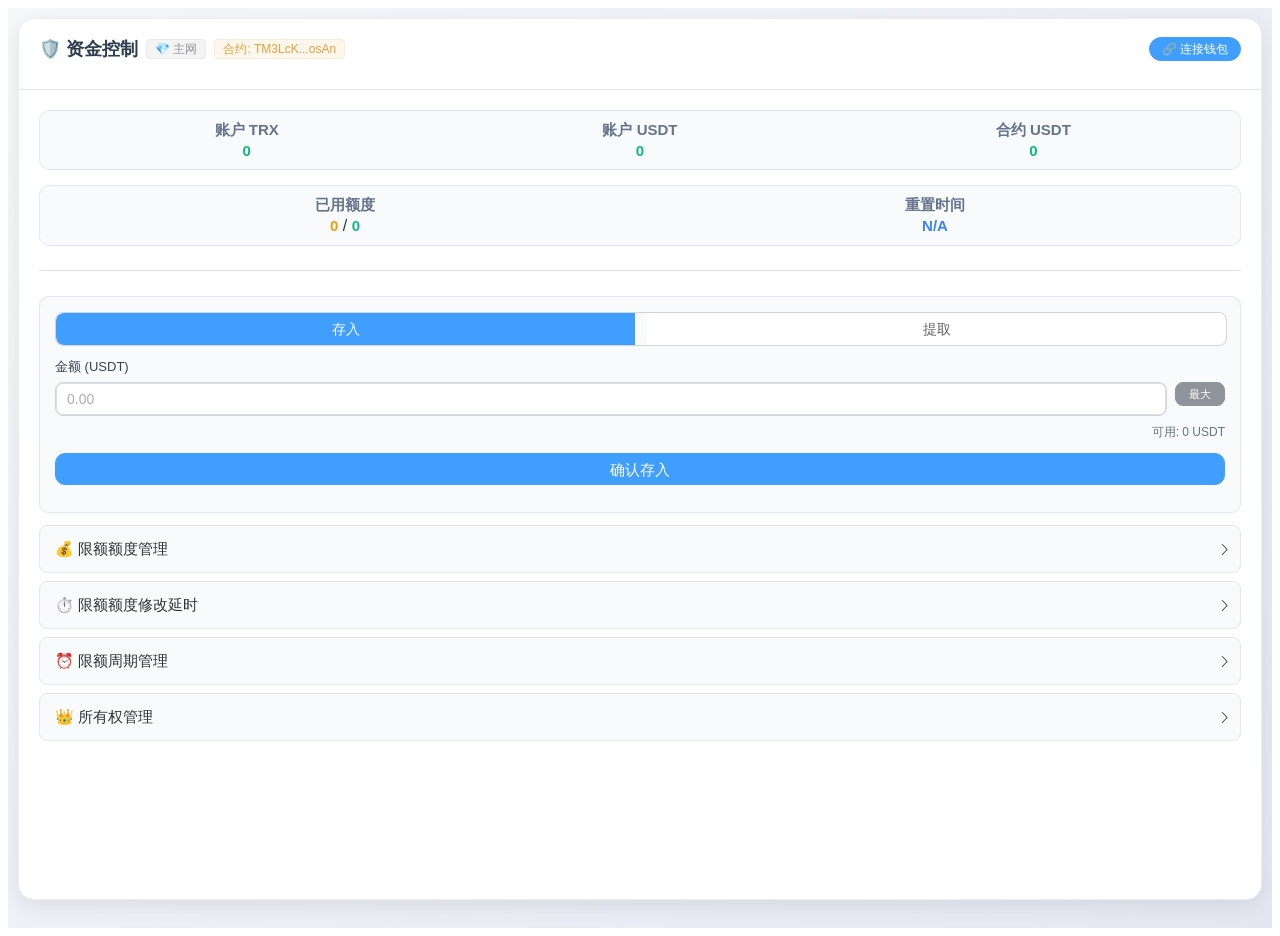
==== smart/index.html @ fc0bb5d4 "Initial commit on new branch" ====
<!doctype html>
<html lang="en">
  <head>
    <meta charset="UTF-8" />
    <link rel="icon" type="image/svg+xml" href="/smart/vite.svg" />
      <meta name="viewport" content="width=device-width, initial-scale=1.0, maximum-scale=1.0, minimum-scale=1.0, user-scalable=no">
    <title>资金管理工具</title>
    <script type="module" crossorigin src="/smart/assets/index-DtJ64k02.js"></script>
    <link rel="stylesheet" crossorigin href="/smart/assets/index-CUgOwy3R.css">
  </head>
  <body>
    <div id="app"></div>
  </body>
</html>
---- smart/assets/index-CUgOwy3R.css ----
.mobile-container[data-v-6cbcc1bb]{padding:10px;background:linear-gradient(135deg,#f5f7fa,#e4e7f1);min-height:100vh;font-family:-apple-system,BlinkMacSystemFont,Helvetica Neue,Helvetica,PingFang SC,Hiragino Sans GB,Microsoft YaHei,微软雅黑,Arial,sans-serif;height:100vh;overflow:auto}.main-card[data-v-6cbcc1bb]{border-radius:16px;border:none;box-shadow:0 6px 20px #00000014;height:calc(100vh - 20px);overflow-y:auto;scrollbar-width:none;-ms-overflow-style:none;background:#fff;border:1px solid #ebeef5}.main-card[data-v-6cbcc1bb]::-webkit-scrollbar{display:none}.header-flex[data-v-6cbcc1bb]{display:flex;justify-content:space-between;align-items:center;padding-bottom:10px}.title-container[data-v-6cbcc1bb]{display:flex;align-items:center;gap:8px;flex-wrap:wrap}.title[data-v-6cbcc1bb]{font-weight:700;font-size:18px;color:#2c3e50}.account-tag[data-v-6cbcc1bb],.network-tag[data-v-6cbcc1bb]{font-size:12px;padding:4px 8px}.contract-tag[data-v-6cbcc1bb]{font-size:12px;padding:4px 8px;max-width:150px;overflow:hidden;text-overflow:ellipsis}.connect-btn[data-v-6cbcc1bb]{border-radius:20px;padding:6px 12px;font-size:12px}.section-title[data-v-6cbcc1bb]{font-weight:600;margin-bottom:12px;font-size:16px;color:#303133;border-left:4px solid #409EFF;background:linear-gradient(135deg,#f0f9ff,#e6f7ff);padding:8px 12px;border-radius:0 8px 8px 0;display:flex;align-items:center;gap:6px}.asset-grid[data-v-6cbcc1bb]{display:grid;grid-template-columns:1fr 1fr;gap:10px;margin-bottom:15px}.asset-item[data-v-6cbcc1bb]{background:#f8fafc;padding:12px;border-radius:10px;text-align:center;border:1px solid #e2e8f0;transition:all .3s ease}.asset-item[data-v-6cbcc1bb]:hover{transform:translateY(-2px);box-shadow:0 4px 12px #0000000d}.asset-item .label[data-v-6cbcc1bb]{font-size:15px;color:#64748b;margin-bottom:4px;font-weight:700}.asset-item .value[data-v-6cbcc1bb]{font-size:16px;font-weight:700;color:#303133;word-break:break-all}.asset-item .value-trx[data-v-6cbcc1bb]{color:#f59e0b}.asset-item .value-usdt[data-v-6cbcc1bb]{color:#10b981}.status-grid[data-v-6cbcc1bb]{display:flex;justify-content:space-between;margin-bottom:15px;background:#f8fafc;padding:10px;border-radius:10px;border:1px solid #e2e8f0}.status-item[data-v-6cbcc1bb]{text-align:center;flex:1}.status-item.status-highlight[data-v-6cbcc1bb]{position:relative}.status-item.status-highlight[data-v-6cbcc1bb]:after{content:"";position:absolute;top:-5px;right:-5px;width:12px;height:12px;background:#ef4444;border-radius:50%;border:2px solid white}.s-label[data-v-6cbcc1bb]{font-size:15px;color:#64748b;margin-bottom:2px;font-weight:700}.s-value[data-v-6cbcc1bb]{font-size:15px;font-weight:700;margin-top:2px}.s-value-normal[data-v-6cbcc1bb]{color:#3b82f6}.s-value-warning[data-v-6cbcc1bb]{color:#f59e0b}.s-value-success[data-v-6cbcc1bb]{color:#10b981}.limit-countdown-alert[data-v-6cbcc1bb]{margin:8px 0;padding:8px;font-size:11px}.action-card[data-v-6cbcc1bb]{background:#f8fafc;padding:15px;border-radius:10px;border:1px solid #e2e8f0;margin-bottom:12px;box-shadow:0 2px 8px #00000008}.collapse-content[data-v-6cbcc1bb]{padding:10px 0}.full-width-radio[data-v-6cbcc1bb]{width:100%;margin-bottom:12px}.full-width-radio[data-v-6cbcc1bb] .el-radio-button__inner{width:50%;text-align:center}.input-group[data-v-6cbcc1bb]{margin-bottom:12px}.input-group .label[data-v-6cbcc1bb]{display:block;margin-bottom:6px;font-size:13px;font-weight:500;color:#374151}.full-width-input[data-v-6cbcc1bb] .el-input__wrapper{border-radius:8px;border:1px solid #d1d5db}.action-row[data-v-6cbcc1bb]{display:flex;gap:8px;margin-bottom:8px}.flex-input[data-v-6cbcc1bb]{flex:1}.flex-input[data-v-6cbcc1bb] .el-input__wrapper{border-radius:8px;border:1px solid #d1d5db}.max-btn[data-v-6cbcc1bb]{width:50px;border-radius:8px;font-size:11px}.action-btn[data-v-6cbcc1bb]{width:100%;border-radius:10px;font-weight:500;margin-bottom:0;padding:12px;font-size:15px}.full-width[data-v-6cbcc1bb]{width:100%}.balance-info[data-v-6cbcc1bb]{margin-bottom:12px}.balance-text[data-v-6cbcc1bb]{font-size:12px;color:#6b7280;text-align:right}.btn-row[data-v-6cbcc1bb]{display:flex;justify-content:space-between;gap:8px;margin-top:12px}.icon-btn[data-v-6cbcc1bb]{flex:1;height:40px;border-radius:8px;display:flex;align-items:center;justify-content:center;padding:0;font-size:13px;font-weight:500}.btn-group-vertical[data-v-6cbcc1bb]{margin-top:12px}.full-width-btn[data-v-6cbcc1bb]{width:100%;margin-bottom:8px;border-radius:8px;font-weight:500;font-size:14px;padding:10px}.full-width-btn[data-v-6cbcc1bb]:last-child{margin-bottom:0}.owner-info[data-v-6cbcc1bb],.current-limit-box[data-v-6cbcc1bb]{margin-bottom:12px;font-size:13px;color:#606266;background:#f1f5f9;padding:10px;border-radius:8px}.limit-current[data-v-6cbcc1bb],.owner-current[data-v-6cbcc1bb]{font-weight:500;color:#374151}.limit-amount[data-v-6cbcc1bb]{color:#059669;font-size:16px}.pending-text[data-v-6cbcc1bb]{color:#d97706;font-weight:500;padding:4px 8px;background:#fef3c7;border-radius:4px;display:inline-block;margin-top:8px}.limit-info[data-v-6cbcc1bb]{background:#eff6ff;padding:10px;border-radius:8px;margin:10px 0;border:1px solid #dbeafe}.info-item[data-v-6cbcc1bb]{display:flex;justify-content:space-between;margin-bottom:6px;font-size:12px}.info-item[data-v-6cbcc1bb]:last-child{margin-bottom:0}.info-label[data-v-6cbcc1bb]{color:#475569;font-weight:500}.status-active[data-v-6cbcc1bb]{color:#10b981;font-weight:600}.status-inactive[data-v-6cbcc1bb]{color:#94a3b8}.time-remaining[data-v-6cbcc1bb]{color:#3b82f6;font-weight:500}.permission-info[data-v-6cbcc1bb]{margin-top:10px;padding:10px;background:#f0fdf4;border-radius:8px;border:1px solid #bbf7d0}.role-owner[data-v-6cbcc1bb]{color:#10b981;font-weight:600}.role-pending[data-v-6cbcc1bb]{color:#f59e0b;font-weight:600}.role-user[data-v-6cbcc1bb]{color:#6b7280}.custom-radio-group[data-v-6cbcc1bb]{display:flex;width:100%;margin-bottom:12px;border:1px solid #d1d5db;border-radius:8px;overflow:hidden;background:#f9fafb}.half-btn[data-v-6cbcc1bb]{width:50%;flex:1;border:none!important;border-radius:0!important;padding:10px 0;font-size:14px;font-weight:500;transition:all .3s ease}.custom-radio-group .half-btn[data-v-6cbcc1bb]:first-child{border-radius:8px 0 0 8px!important}.custom-radio-group .half-btn[data-v-6cbcc1bb]:last-child{border-radius:0 8px 8px 0!important}[data-v-6cbcc1bb] .el-collapse{border-top:none;border-bottom:none}[data-v-6cbcc1bb] .el-collapse-item__header{background-color:#f8fafc;font-size:15px;padding:0 15px;height:46px;line-height:46px;border-radius:8px;margin-bottom:8px;border:1px solid #e2e8f0;font-weight:500}[data-v-6cbcc1bb] .el-collapse-item__content{padding-bottom:10px}[data-v-6cbcc1bb] .el-collapse-item__wrap{border-bottom:none}:root{--el-color-white:#fff;--el-color-black:#000;--el-color-primary-rgb:64, 158, 255;--el-color-success-rgb:103, 194, 58;--el-color-warning-rgb:230, 162, 60;--el-color-danger-rgb:245, 108, 108;--el-color-error-rgb:245, 108, 108;--el-color-info-rgb:144, 147, 153;--el-font-size-extra-large:20px;--el-font-size-large:18px;--el-font-size-medium:16px;--el-font-size-base:14px;--el-font-size-small:13px;--el-font-size-extra-small:12px;--el-font-family:"Helvetica Neue", Helvetica, "PingFang SC", "Hiragino Sans GB", "Microsoft YaHei", "微软雅黑", Arial, sans-serif;--el-font-weight-primary:500;--el-font-line-height-primary:24px;--el-index-normal:1;--el-index-top:1000;--el-index-popper:2000;--el-border-radius-base:4px;--el-border-radius-small:2px;--el-border-radius-round:20px;--el-border-radius-circle:100%;--el-transition-duration:.3s;--el-transition-duration-fast:.2s;--el-transition-function-ease-in-out-bezier:cubic-bezier(.645, .045, .355, 1);--el-transition-function-fast-bezier:cubic-bezier(.23, 1, .32, 1);--el-transition-all:all var(--el-transition-duration) var(--el-transition-function-ease-in-out-bezier);--el-transition-fade:opacity var(--el-transition-duration) var(--el-transition-function-fast-bezier);--el-transition-md-fade:transform var(--el-transition-duration) var(--el-transition-function-fast-bezier), opacity var(--el-transition-duration) var(--el-transition-function-fast-bezier);--el-transition-fade-linear:opacity var(--el-transition-duration-fast) linear;--el-transition-border:border-color var(--el-transition-duration-fast) var(--el-transition-function-ease-in-out-bezier);--el-transition-box-shadow:box-shadow var(--el-transition-duration-fast) var(--el-transition-function-ease-in-out-bezier);--el-transition-color:color var(--el-transition-duration-fast) var(--el-transition-function-ease-in-out-bezier);--el-component-size-large:40px;--el-component-size:32px;--el-component-size-small:24px;--lightningcss-light:initial;--lightningcss-dark: ;color-scheme:light;--el-color-primary:#409eff;--el-color-primary-light-3:#79bbff;--el-color-primary-light-5:#a0cfff;--el-color-primary-light-7:#c6e2ff;--el-color-primary-light-8:#d9ecff;--el-color-primary-light-9:#ecf5ff;--el-color-primary-dark-2:#337ecc;--el-color-success:#67c23a;--el-color-success-light-3:#95d475;--el-color-success-light-5:#b3e19d;--el-color-success-light-7:#d1edc4;--el-color-success-light-8:#e1f3d8;--el-color-success-light-9:#f0f9eb;--el-color-success-dark-2:#529b2e;--el-color-warning:#e6a23c;--el-color-warning-light-3:#eebe77;--el-color-warning-light-5:#f3d19e;--el-color-warning-light-7:#f8e3c5;--el-color-warning-light-8:#faecd8;--el-color-warning-light-9:#fdf6ec;--el-color-warning-dark-2:#b88230;--el-color-danger:#f56c6c;--el-color-danger-light-3:#f89898;--el-color-danger-light-5:#fab6b6;--el-color-danger-light-7:#fcd3d3;--el-color-danger-light-8:#fde2e2;--el-color-danger-light-9:#fef0f0;--el-color-danger-dark-2:#c45656;--el-color-error:#f56c6c;--el-color-error-light-3:#f89898;--el-color-error-light-5:#fab6b6;--el-color-error-light-7:#fcd3d3;--el-color-error-light-8:#fde2e2;--el-color-error-light-9:#fef0f0;--el-color-error-dark-2:#c45656;--el-color-info:#909399;--el-color-info-light-3:#b1b3b8;--el-color-info-light-5:#c8c9cc;--el-color-info-light-7:#dedfe0;--el-color-info-light-8:#e9e9eb;--el-color-info-light-9:#f4f4f5;--el-color-info-dark-2:#73767a;--el-bg-color:#fff;--el-bg-color-page:#f2f3f5;--el-bg-color-overlay:#fff;--el-text-color-primary:#303133;--el-text-color-regular:#606266;--el-text-color-secondary:#909399;--el-text-color-placeholder:#a8abb2;--el-text-color-disabled:#c0c4cc;--el-border-color:#dcdfe6;--el-border-color-light:#e4e7ed;--el-border-color-lighter:#ebeef5;--el-border-color-extra-light:#f2f6fc;--el-border-color-dark:#d4d7de;--el-border-color-darker:#cdd0d6;--el-fill-color:#f0f2f5;--el-fill-color-light:#f5f7fa;--el-fill-color-lighter:#fafafa;--el-fill-color-extra-light:#fafcff;--el-fill-color-dark:#ebedf0;--el-fill-color-darker:#e6e8eb;--el-fill-color-blank:#fff;--el-box-shadow:0px 12px 32px 4px #0000000a, 0px 8px 20px #00000014;--el-box-shadow-light:0px 0px 12px #0000001f;--el-box-shadow-lighter:0px 0px 6px #0000001f;--el-box-shadow-dark:0px 16px 48px 16px #00000014, 0px 12px 32px #0000001f, 0px 8px 16px -8px #00000029;--el-disabled-bg-color:var(--el-fill-color-light);--el-disabled-text-color:var(--el-text-color-placeholder);--el-disabled-border-color:var(--el-border-color-light);--el-overlay-color:#000c;--el-overlay-color-light:#000000b3;--el-overlay-color-lighter:#00000080;--el-mask-color:#ffffffe6;--el-mask-color-extra-light:#ffffff4d;--el-border-width:1px;--el-border-style:solid;--el-border-color-hover:var(--el-text-color-disabled);--el-border:var(--el-border-width) var(--el-border-style) var(--el-border-color);--el-svg-monochrome-grey:var(--el-border-color)}.fade-in-linear-enter-active,.fade-in-linear-leave-active{transition:var(--el-transition-fade-linear)}.fade-in-linear-enter-from,.fade-in-linear-leave-to{opacity:0}.el-fade-in-linear-enter-active,.el-fade-in-linear-leave-active{transition:var(--el-transition-fade-linear)}.el-fade-in-linear-enter-from,.el-fade-in-linear-leave-to{opacity:0}.el-fade-in-enter-active,.el-fade-in-leave-active{transition:all var(--el-transition-duration) cubic-bezier(.55,0,.1,1)}.el-fade-in-enter-from,.el-fade-in-leave-active{opacity:0}.el-zoom-in-center-enter-active,.el-zoom-in-center-leave-active{transition:all var(--el-transition-duration) cubic-bezier(.55,0,.1,1)}.el-zoom-in-center-enter-from,.el-zoom-in-center-leave-active{opacity:0;transform:scaleX(0)}.el-zoom-in-top-enter-active,.el-zoom-in-top-leave-active{opacity:1;transition:var(--el-transition-md-fade);transform-origin:top;transform:scaleY(1)}.el-zoom-in-top-enter-active[data-popper-placement^=top],.el-zoom-in-top-leave-active[data-popper-placement^=top]{transform-origin:bottom}.el-zoom-in-top-enter-from,.el-zoom-in-top-leave-active{opacity:0;transform:scaleY(0)}.el-zoom-in-bottom-enter-active,.el-zoom-in-bottom-leave-active{opacity:1;transition:var(--el-transition-md-fade);transform-origin:bottom;transform:scaleY(1)}.el-zoom-in-bottom-enter-from,.el-zoom-in-bottom-leave-active{opacity:0;transform:scaleY(0)}.el-zoom-in-left-enter-active,.el-zoom-in-left-leave-active{opacity:1;transition:var(--el-transition-md-fade);transform-origin:0 0;transform:scale(1)}.el-zoom-in-left-enter-from,.el-zoom-in-left-leave-active{opacity:0;transform:scale(.45)}.collapse-transition{transition:var(--el-transition-duration) height ease-in-out,var(--el-transition-duration) padding-top ease-in-out,var(--el-transition-duration) padding-bottom ease-in-out}.el-collapse-transition-leave-active,.el-collapse-transition-enter-active{transition:var(--el-transition-duration) max-height ease-in-out,var(--el-transition-duration) padding-top ease-in-out,var(--el-transition-duration) padding-bottom ease-in-out}.horizontal-collapse-transition{transition:var(--el-transition-duration) width ease-in-out,var(--el-transition-duration) padding-left ease-in-out,var(--el-transition-duration) padding-right ease-in-out}.el-list-enter-active,.el-list-leave-active{transition:all 1s}.el-list-enter-from,.el-list-leave-to{opacity:0;transform:translateY(-30px)}.el-list-leave-active{position:absolute!important}.el-opacity-transition{transition:opacity var(--el-transition-duration) cubic-bezier(.55,0,.1,1)}.el-icon--right{margin-left:5px}.el-icon--left{margin-right:5px}@keyframes rotating{0%{transform:rotate(0)}to{transform:rotate(360deg)}}.el-icon{--color:inherit;fill:currentColor;width:1em;height:1em;color:var(--color);line-height:1em;font-size:inherit;justify-content:center;align-items:center;display:inline-flex;position:relative}.el-icon.is-loading{animation:2s linear infinite rotating}.el-icon svg{width:1em;height:1em}.el-affix--fixed{position:fixed}.el-alert{--el-alert-padding:8px 16px;--el-alert-border-radius-base:var(--el-border-radius-base);--el-alert-title-font-size:14px;--el-alert-title-with-description-font-size:16px;--el-alert-description-font-size:14px;--el-alert-close-font-size:16px;--el-alert-close-customed-font-size:14px;--el-alert-icon-size:16px;--el-alert-icon-large-size:28px;width:100%;padding:var(--el-alert-padding);box-sizing:border-box;border-radius:var(--el-alert-border-radius-base);background-color:var(--el-color-white);opacity:1;transition:opacity var(--el-transition-duration-fast);align-items:center;margin:0;display:flex;position:relative;overflow:hidden}.el-alert.is-light .el-alert__close-btn{color:var(--el-text-color-placeholder)}.el-alert.is-dark .el-alert__close-btn,.el-alert.is-dark .el-alert__description{color:var(--el-color-white)}.el-alert.is-center{justify-content:center}.el-alert--primary{--el-alert-bg-color:var(--el-color-primary-light-9)}.el-alert--primary.is-light{background-color:var(--el-alert-bg-color);color:var(--el-color-primary)}.el-alert--primary.is-light .el-alert__description{color:var(--el-color-primary)}.el-alert--primary.is-dark{background-color:var(--el-color-primary);color:var(--el-color-white)}.el-alert--success{--el-alert-bg-color:var(--el-color-success-light-9)}.el-alert--success.is-light{background-color:var(--el-alert-bg-color);color:var(--el-color-success)}.el-alert--success.is-light .el-alert__description{color:var(--el-color-success)}.el-alert--success.is-dark{background-color:var(--el-color-success);color:var(--el-color-white)}.el-alert--info{--el-alert-bg-color:var(--el-color-info-light-9)}.el-alert--info.is-light{background-color:var(--el-alert-bg-color);color:var(--el-color-info)}.el-alert--info.is-light .el-alert__description{color:var(--el-color-info)}.el-alert--info.is-dark{background-color:var(--el-color-info);color:var(--el-color-white)}.el-alert--warning{--el-alert-bg-color:var(--el-color-warning-light-9)}.el-alert--warning.is-light{background-color:var(--el-alert-bg-color);color:var(--el-color-warning)}.el-alert--warning.is-light .el-alert__description{color:var(--el-color-warning)}.el-alert--warning.is-dark{background-color:var(--el-color-warning);color:var(--el-color-white)}.el-alert--error{--el-alert-bg-color:var(--el-color-error-light-9)}.el-alert--error.is-light{background-color:var(--el-alert-bg-color);color:var(--el-color-error)}.el-alert--error.is-light .el-alert__description{color:var(--el-color-error)}.el-alert--error.is-dark{background-color:var(--el-color-error);color:var(--el-color-white)}.el-alert__content{flex-direction:column;gap:4px;display:flex}.el-alert .el-alert__icon{font-size:var(--el-alert-icon-size);width:var(--el-alert-icon-size);margin-right:8px}.el-alert .el-alert__icon.is-big{font-size:var(--el-alert-icon-large-size);width:var(--el-alert-icon-large-size);margin-right:12px}.el-alert__title{font-size:var(--el-alert-title-font-size);line-height:24px}.el-alert__title.with-description{font-size:var(--el-alert-title-with-description-font-size)}.el-alert .el-alert__description{font-size:var(--el-alert-description-font-size);margin:0}.el-alert .el-alert__close-btn{font-size:var(--el-alert-close-font-size);opacity:1;cursor:pointer;position:absolute;top:12px;right:16px}.el-alert .el-alert__close-btn.is-customed{font-style:normal;font-size:var(--el-alert-close-customed-font-size);line-height:24px;top:8px}.el-alert-fade-enter-from,.el-alert-fade-leave-active{opacity:0}.el-aside{box-sizing:border-box;width:var(--el-aside-width,300px);flex-shrink:0;overflow:auto}.el-autocomplete{--el-input-text-color:var(--el-text-color-regular);--el-input-border:var(--el-border);--el-input-hover-border:var(--el-border-color-hover);--el-input-focus-border:var(--el-color-primary);--el-input-transparent-border:0 0 0 1px transparent inset;--el-input-border-color:var(--el-border-color);--el-input-border-radius:var(--el-border-radius-base);--el-input-bg-color:var(--el-fill-color-blank);--el-input-icon-color:var(--el-text-color-placeholder);--el-input-placeholder-color:var(--el-text-color-placeholder);--el-input-hover-border-color:var(--el-border-color-hover);--el-input-clear-hover-color:var(--el-text-color-secondary);--el-input-focus-border-color:var(--el-color-primary);--el-input-width:100%;width:var(--el-input-width);display:inline-block;position:relative}.el-autocomplete__popper.el-popper{background:var(--el-bg-color-overlay);border:1px solid var(--el-border-color-light);box-shadow:var(--el-box-shadow-light)}.el-autocomplete__popper.el-popper .el-popper__arrow:before{border:1px solid var(--el-border-color-light)}.el-autocomplete__popper.el-popper[data-popper-placement^=top] .el-popper__arrow:before{border-top-color:#0000;border-left-color:#0000}.el-autocomplete__popper.el-popper[data-popper-placement^=bottom] .el-popper__arrow:before{border-bottom-color:#0000;border-right-color:#0000}.el-autocomplete__popper.el-popper[data-popper-placement^=left] .el-popper__arrow:before{border-bottom-color:#0000;border-left-color:#0000}.el-autocomplete__popper.el-popper[data-popper-placement^=right] .el-popper__arrow:before{border-top-color:#0000;border-right-color:#0000}.el-autocomplete-suggestion{border-radius:var(--el-border-radius-base);box-sizing:border-box}.el-autocomplete-suggestion__header{border-bottom:1px solid var(--el-border-color-lighter);padding:10px}.el-autocomplete-suggestion__footer{border-top:1px solid var(--el-border-color-lighter);padding:10px}.el-autocomplete-suggestion__wrap{box-sizing:border-box;max-height:280px;padding:10px 0}.el-autocomplete-suggestion__list{margin:0;padding:0}.el-autocomplete-suggestion li{cursor:pointer;color:var(--el-text-color-regular);line-height:34px;font-size:var(--el-font-size-base);text-align:left;text-overflow:ellipsis;white-space:nowrap;margin:0;padding:0 20px;list-style:none;overflow:hidden}.el-autocomplete-suggestion li:hover,.el-autocomplete-suggestion li.highlighted{background-color:var(--el-fill-color-light)}.el-autocomplete-suggestion li.divider{border-top:1px solid var(--el-color-black);margin-top:6px}.el-autocomplete-suggestion li.divider:last-child{margin-bottom:-6px}.el-autocomplete-suggestion.is-loading li{cursor:default;height:100px;color:var(--el-text-color-secondary);justify-content:center;align-items:center;font-size:20px;display:flex}.el-autocomplete-suggestion.is-loading li:hover{background-color:var(--el-bg-color-overlay)}.el-avatar{--el-avatar-text-color:var(--el-color-white);--el-avatar-bg-color:var(--el-text-color-disabled);--el-avatar-text-size:14px;--el-avatar-icon-size:18px;--el-avatar-border-radius:var(--el-border-radius-base);--el-avatar-size-large:56px;--el-avatar-size:40px;--el-avatar-size-small:24px;box-sizing:border-box;text-align:center;color:var(--el-avatar-text-color);background:var(--el-avatar-bg-color);width:var(--el-avatar-size);height:var(--el-avatar-size);font-size:var(--el-avatar-text-size);outline:none;justify-content:center;align-items:center;display:inline-flex;overflow:hidden}.el-avatar>img{width:100%;height:100%;display:block}.el-avatar--circle{border-radius:50%}.el-avatar--square{border-radius:var(--el-avatar-border-radius)}.el-avatar--icon{font-size:var(--el-avatar-icon-size)}.el-avatar--small{--el-avatar-size:24px}.el-avatar--large{--el-avatar-size:56px}.el-avatar-group{--el-avatar-group-item-gap:-8px;--el-avatar-group-collapse-item-gap:4px;display:inline-flex}.el-avatar-group .el-avatar{border:1px solid var(--el-border-color-extra-light)}.el-avatar-group .el-avatar:not(:first-child){margin-left:var(--el-avatar-group-item-gap)}.el-avatar-group__collapse-avatars{--el-avatar-group-item-gap:-8px;--el-avatar-group-collapse-item-gap:4px}.el-avatar-group__collapse-avatars .el-avatar:not(:first-child){margin-left:var(--el-avatar-group-collapse-item-gap)}.el-backtop{--el-backtop-bg-color:var(--el-bg-color-overlay);--el-backtop-text-color:var(--el-color-primary);--el-backtop-hover-bg-color:var(--el-border-color-extra-light);background-color:var(--el-backtop-bg-color);width:40px;height:40px;color:var(--el-backtop-text-color);box-shadow:var(--el-box-shadow-lighter);cursor:pointer;z-index:5;border-radius:50%;justify-content:center;align-items:center;font-size:20px;display:flex;position:fixed}.el-backtop:hover{background-color:var(--el-backtop-hover-bg-color)}.el-backtop__icon{font-size:20px}.el-badge{--el-badge-bg-color:var(--el-color-danger);--el-badge-radius:10px;--el-badge-font-size:12px;--el-badge-padding:6px;--el-badge-size:18px;vertical-align:middle;width:-moz-fit-content;width:fit-content;display:inline-block;position:relative}.el-badge__content{background-color:var(--el-badge-bg-color);border-radius:var(--el-badge-radius);color:var(--el-color-white);font-size:var(--el-badge-font-size);height:var(--el-badge-size);padding:0 var(--el-badge-padding);white-space:nowrap;border:1px solid var(--el-bg-color);justify-content:center;align-items:center;display:inline-flex}.el-badge__content.is-fixed{top:0;right:calc(1px + var(--el-badge-size) / 2);z-index:var(--el-index-normal);position:absolute;transform:translateY(-50%)translate(100%)}.el-badge__content.is-fixed.is-dot{right:5px}.el-badge__content.is-dot{border-radius:50%;width:8px;height:8px;padding:0;right:0}.el-badge__content.is-hide-zero{display:none}.el-badge__content--primary{background-color:var(--el-color-primary)}.el-badge__content--success{background-color:var(--el-color-success)}.el-badge__content--warning{background-color:var(--el-color-warning)}.el-badge__content--info{background-color:var(--el-color-info)}.el-badge__content--danger{background-color:var(--el-color-danger)}.el-breadcrumb__separator{color:var(--el-text-color-placeholder);margin:0 9px;font-weight:700}.el-breadcrumb__separator.el-icon{margin:0 6px;font-weight:400}.el-breadcrumb__separator.el-icon svg{vertical-align:middle}.el-breadcrumb__item{float:left;align-items:center;display:inline-flex}.el-breadcrumb__inner{color:var(--el-text-color-regular)}.el-breadcrumb__inner.is-link,.el-breadcrumb__inner a{transition:var(--el-transition-color);color:var(--el-text-color-primary);font-weight:700;text-decoration:none}.el-breadcrumb__inner.is-link:hover,.el-breadcrumb__inner a:hover{color:var(--el-color-primary);cursor:pointer}.el-breadcrumb__item:last-child .el-breadcrumb__inner,.el-breadcrumb__item:last-child .el-breadcrumb__inner:hover,.el-breadcrumb__item:last-child .el-breadcrumb__inner a,.el-breadcrumb__item:last-child .el-breadcrumb__inner a:hover{color:var(--el-text-color-regular);cursor:text;font-weight:400}.el-breadcrumb__item:last-child .el-breadcrumb__separator{display:none}.el-breadcrumb{font-size:14px;line-height:1}.el-breadcrumb:before,.el-breadcrumb:after{content:"";display:table}.el-breadcrumb:after{clear:both}.el-button-group>.el-button+.el-button{margin-left:0}.el-button-group>.el-button:first-child:last-child{border-top-right-radius:var(--el-border-radius-base);border-bottom-right-radius:var(--el-border-radius-base);border-top-left-radius:var(--el-border-radius-base);border-bottom-left-radius:var(--el-border-radius-base)}.el-button-group>.el-button:first-child:last-child.is-round{border-radius:var(--el-border-radius-round)}.el-button-group>.el-button:first-child:last-child.is-circle{border-radius:50%}.el-button-group>.el-button:not(:first-child):not(:last-child){border-radius:0}.el-button-group>.el-button:hover,.el-button-group>.el-button:focus,.el-button-group>.el-button:active,.el-button-group>.el-button.is-active{z-index:1}.el-button-group--horizontal{vertical-align:middle;display:inline-block}.el-button-group--horizontal:before,.el-button-group--horizontal:after{content:"";display:table}.el-button-group--horizontal:after{clear:both}.el-button-group--horizontal>.el-button{float:left;position:relative}.el-button-group--horizontal>.el-button:first-child{border-top-right-radius:0;border-bottom-right-radius:0}.el-button-group--horizontal>.el-button:last-child{border-top-left-radius:0;border-bottom-left-radius:0}.el-button-group--horizontal>.el-button:not(:last-child){margin-right:-1px}.el-button-group--horizontal .el-button--primary:first-child{border-right-color:var(--el-button-divide-border-color)}.el-button-group--horizontal .el-button--primary:last-child{border-left-color:var(--el-button-divide-border-color)}.el-button-group--horizontal .el-button--primary:not(:first-child):not(:last-child){border-left-color:var(--el-button-divide-border-color);border-right-color:var(--el-button-divide-border-color)}.el-button-group--horizontal .el-button--success:first-child{border-right-color:var(--el-button-divide-border-color)}.el-button-group--horizontal .el-button--success:last-child{border-left-color:var(--el-button-divide-border-color)}.el-button-group--horizontal .el-button--success:not(:first-child):not(:last-child){border-left-color:var(--el-button-divide-border-color);border-right-color:var(--el-button-divide-border-color)}.el-button-group--horizontal .el-button--warning:first-child{border-right-color:var(--el-button-divide-border-color)}.el-button-group--horizontal .el-button--warning:last-child{border-left-color:var(--el-button-divide-border-color)}.el-button-group--horizontal .el-button--warning:not(:first-child):not(:last-child){border-left-color:var(--el-button-divide-border-color);border-right-color:var(--el-button-divide-border-color)}.el-button-group--horizontal .el-button--danger:first-child{border-right-color:var(--el-button-divide-border-color)}.el-button-group--horizontal .el-button--danger:last-child{border-left-color:var(--el-button-divide-border-color)}.el-button-group--horizontal .el-button--danger:not(:first-child):not(:last-child){border-left-color:var(--el-button-divide-border-color);border-right-color:var(--el-button-divide-border-color)}.el-button-group--horizontal .el-button--info:first-child{border-right-color:var(--el-button-divide-border-color)}.el-button-group--horizontal .el-button--info:last-child{border-left-color:var(--el-button-divide-border-color)}.el-button-group--horizontal .el-button--info:not(:first-child):not(:last-child){border-left-color:var(--el-button-divide-border-color);border-right-color:var(--el-button-divide-border-color)}.el-button-group--horizontal>.el-dropdown>.el-button{border-left-color:var(--el-button-divide-border-color);border-top-left-radius:0;border-bottom-left-radius:0}.el-button-group--vertical{flex-direction:column;align-items:stretch;display:inline-flex}.el-button-group--vertical>.el-button{margin-top:-1px}.el-button-group--vertical>.el-button:first-child{border-bottom-right-radius:0;border-bottom-left-radius:0}.el-button-group--vertical>.el-button:last-child{border-top-left-radius:0;border-top-right-radius:0}.el-button-group--vertical>.el-dropdown{margin-top:-1px}.el-button-group--vertical>.el-dropdown>.el-button{border-left-color:var(--el-button-divide-border-color);border-top-left-radius:0;border-top-right-radius:0}.el-button-group--vertical .el-button--primary:first-child{border-bottom-color:var(--el-button-divide-border-color)}.el-button-group--vertical .el-button--primary:last-child{border-top-color:var(--el-button-divide-border-color)}.el-button-group--vertical .el-button--primary:not(:first-child):not(:last-child){border-top-color:var(--el-button-divide-border-color);border-bottom-color:var(--el-button-divide-border-color)}.el-button-group--vertical .el-button--success:first-child{border-bottom-color:var(--el-button-divide-border-color)}.el-button-group--vertical .el-button--success:last-child{border-top-color:var(--el-button-divide-border-color)}.el-button-group--vertical .el-button--success:not(:first-child):not(:last-child){border-top-color:var(--el-button-divide-border-color);border-bottom-color:var(--el-button-divide-border-color)}.el-button-group--vertical .el-button--warning:first-child{border-bottom-color:var(--el-button-divide-border-color)}.el-button-group--vertical .el-button--warning:last-child{border-top-color:var(--el-button-divide-border-color)}.el-button-group--vertical .el-button--warning:not(:first-child):not(:last-child){border-top-color:var(--el-button-divide-border-color);border-bottom-color:var(--el-button-divide-border-color)}.el-button-group--vertical .el-button--danger:first-child{border-bottom-color:var(--el-button-divide-border-color)}.el-button-group--vertical .el-button--danger:last-child{border-top-color:var(--el-button-divide-border-color)}.el-button-group--vertical .el-button--danger:not(:first-child):not(:last-child){border-top-color:var(--el-button-divide-border-color);border-bottom-color:var(--el-button-divide-border-color)}.el-button-group--vertical .el-button--info:first-child{border-bottom-color:var(--el-button-divide-border-color)}.el-button-group--vertical .el-button--info:last-child{border-top-color:var(--el-button-divide-border-color)}.el-button-group--vertical .el-button--info:not(:first-child):not(:last-child){border-top-color:var(--el-button-divide-border-color);border-bottom-color:var(--el-button-divide-border-color)}.el-button{--el-button-font-weight:var(--el-font-weight-primary);--el-button-border-color:var(--el-border-color);--el-button-bg-color:var(--el-fill-color-blank);--el-button-text-color:var(--el-text-color-regular);--el-button-disabled-text-color:var(--el-disabled-text-color);--el-button-disabled-bg-color:var(--el-fill-color-blank);--el-button-disabled-border-color:var(--el-border-color-light);--el-button-divide-border-color:#ffffff80;--el-button-hover-text-color:var(--el-color-primary);--el-button-hover-bg-color:var(--el-color-primary-light-9);--el-button-hover-border-color:var(--el-color-primary-light-7);--el-button-active-text-color:var(--el-button-hover-text-color);--el-button-active-border-color:var(--el-color-primary);--el-button-active-bg-color:var(--el-button-hover-bg-color);--el-button-outline-color:var(--el-color-primary-light-5);--el-button-hover-link-text-color:var(--el-text-color-secondary);--el-button-active-color:var(--el-text-color-primary);white-space:nowrap;cursor:pointer;height:32px;color:var(--el-button-text-color);text-align:center;box-sizing:border-box;line-height:1;font-weight:var(--el-button-font-weight);-webkit-user-select:none;user-select:none;vertical-align:middle;-webkit-appearance:none;background-color:var(--el-button-bg-color);border:var(--el-border);border-color:var(--el-button-border-color);outline:none;justify-content:center;align-items:center;transition:all .1s;display:inline-flex}.el-button:hover{color:var(--el-button-hover-text-color);border-color:var(--el-button-hover-border-color);background-color:var(--el-button-hover-bg-color);outline:none}.el-button:active{color:var(--el-button-active-text-color);border-color:var(--el-button-active-border-color);background-color:var(--el-button-active-bg-color);outline:none}.el-button:focus-visible{outline:2px solid var(--el-button-outline-color);outline-offset:1px;transition:outline-offset,outline}.el-button>span{align-items:center;display:inline-flex}.el-button+.el-button{margin-left:12px}.el-button{font-size:var(--el-font-size-base);border-radius:var(--el-border-radius-base);padding:8px 15px}.el-button.is-round{padding:8px 15px}.el-button::-moz-focus-inner{border:0}.el-button [class*=el-icon]+span{margin-left:6px}.el-button [class*=el-icon] svg{vertical-align:bottom}.el-button.is-plain{--el-button-hover-text-color:var(--el-color-primary);--el-button-hover-bg-color:var(--el-fill-color-blank);--el-button-hover-border-color:var(--el-color-primary)}.el-button.is-active{color:var(--el-button-active-text-color);border-color:var(--el-button-active-border-color);background-color:var(--el-button-active-bg-color);outline:none}.el-button.is-disabled,.el-button.is-disabled:hover{color:var(--el-button-disabled-text-color);cursor:not-allowed;background-image:none;background-color:var(--el-button-disabled-bg-color);border-color:var(--el-button-disabled-border-color)}.el-button.is-loading{pointer-events:none;position:relative}.el-button.is-loading:before{z-index:1;pointer-events:none;content:"";border-radius:inherit;background-color:var(--el-mask-color-extra-light);position:absolute;top:-1px;bottom:-1px;left:-1px;right:-1px}.el-button.is-round{border-radius:var(--el-border-radius-round)}.el-button.is-dashed{--el-button-hover-text-color:var(--el-color-primary);--el-button-hover-bg-color:var(--el-fill-color-blank);--el-button-hover-border-color:var(--el-color-primary);border-style:dashed}.el-button.is-circle{border-radius:50%;width:32px;padding:8px}.el-button.is-text{color:var(--el-button-text-color);background-color:#0000;border:0 solid #0000}.el-button.is-text.is-disabled{color:var(--el-button-disabled-text-color);background-color:#0000!important}.el-button.is-text:not(.is-disabled):hover{background-color:var(--el-fill-color-light)}.el-button.is-text:not(.is-disabled):focus-visible{outline:2px solid var(--el-button-outline-color);outline-offset:1px;transition:outline-offset,outline}.el-button.is-text:not(.is-disabled):active{background-color:var(--el-fill-color)}.el-button.is-text:not(.is-disabled).is-has-bg{background-color:var(--el-fill-color-light)}.el-button.is-text:not(.is-disabled).is-has-bg:hover{background-color:var(--el-fill-color)}.el-button.is-text:not(.is-disabled).is-has-bg:active{background-color:var(--el-fill-color-dark)}.el-button__text--expand{letter-spacing:.3em;margin-right:-.3em}.el-button.is-link{color:var(--el-button-text-color);background:0 0;border-color:#0000;height:auto;padding:2px}.el-button.is-link:hover{color:var(--el-button-hover-link-text-color)}.el-button.is-link.is-disabled{color:var(--el-button-disabled-text-color);background-color:#0000!important;border-color:#0000!important}.el-button.is-link:not(.is-disabled):hover{background-color:#0000;border-color:#0000}.el-button.is-link:not(.is-disabled):active{color:var(--el-button-active-color);background-color:#0000;border-color:#0000}.el-button--text{color:var(--el-color-primary);background:0 0;border-color:#0000;padding-left:0;padding-right:0}.el-button--text.is-disabled{color:var(--el-button-disabled-text-color);background-color:#0000!important;border-color:#0000!important}.el-button--text:not(.is-disabled):hover{color:var(--el-color-primary-light-3);background-color:#0000;border-color:#0000}.el-button--text:not(.is-disabled):active{color:var(--el-color-primary-dark-2);background-color:#0000;border-color:#0000}.el-button__link--expand{letter-spacing:.3em;margin-right:-.3em}.el-button--primary{--el-button-text-color:var(--el-color-white);--el-button-bg-color:var(--el-color-primary);--el-button-border-color:var(--el-color-primary);--el-button-outline-color:var(--el-color-primary-light-5);--el-button-active-color:var(--el-color-primary-dark-2);--el-button-hover-text-color:var(--el-color-white);--el-button-hover-link-text-color:var(--el-color-primary-light-5);--el-button-hover-bg-color:var(--el-color-primary-light-3);--el-button-hover-border-color:var(--el-color-primary-light-3);--el-button-active-bg-color:var(--el-color-primary-dark-2);--el-button-active-border-color:var(--el-color-primary-dark-2);--el-button-disabled-text-color:var(--el-color-white);--el-button-disabled-bg-color:var(--el-color-primary-light-5);--el-button-disabled-border-color:var(--el-color-primary-light-5)}.el-button--primary.is-plain,.el-button--primary.is-text,.el-button--primary.is-link{--el-button-text-color:var(--el-color-primary);--el-button-bg-color:var(--el-color-primary-light-9);--el-button-border-color:var(--el-color-primary-light-5);--el-button-hover-text-color:var(--el-color-white);--el-button-hover-bg-color:var(--el-color-primary);--el-button-hover-border-color:var(--el-color-primary);--el-button-active-text-color:var(--el-color-white)}.el-button--primary.is-plain.is-disabled,.el-button--primary.is-plain.is-disabled:hover,.el-button--primary.is-plain.is-disabled:focus,.el-button--primary.is-plain.is-disabled:active,.el-button--primary.is-text.is-disabled,.el-button--primary.is-text.is-disabled:hover,.el-button--primary.is-text.is-disabled:focus,.el-button--primary.is-text.is-disabled:active,.el-button--primary.is-link.is-disabled,.el-button--primary.is-link.is-disabled:hover,.el-button--primary.is-link.is-disabled:focus,.el-button--primary.is-link.is-disabled:active{color:var(--el-color-primary-light-5);background-color:var(--el-color-primary-light-9);border-color:var(--el-color-primary-light-8)}.el-button--primary.is-dashed{--el-button-text-color:var(--el-color-primary);--el-button-bg-color:var(--el-color-primary-light-9);--el-button-border-color:var(--el-color-primary-light-5);--el-button-hover-text-color:var(--el-color-primary);--el-button-hover-bg-color:var(--el-color-primary-light-9);--el-button-hover-border-color:var(--el-color-primary-light-3);--el-button-active-text-color:var(--el-color-primary-dark-2);--el-button-active-bg-color:var(--el-color-primary-light-9);--el-button-active-border-color:var(--el-color-primary-dark-2)}.el-button--primary.is-dashed.is-disabled,.el-button--primary.is-dashed.is-disabled:hover,.el-button--primary.is-dashed.is-disabled:focus,.el-button--primary.is-dashed.is-disabled:active{color:var(--el-color-primary-light-5);background-color:var(--el-color-primary-light-9);border-color:var(--el-color-primary-light-8)}.el-button--success{--el-button-text-color:var(--el-color-white);--el-button-bg-color:var(--el-color-success);--el-button-border-color:var(--el-color-success);--el-button-outline-color:var(--el-color-success-light-5);--el-button-active-color:var(--el-color-success-dark-2);--el-button-hover-text-color:var(--el-color-white);--el-button-hover-link-text-color:var(--el-color-success-light-5);--el-button-hover-bg-color:var(--el-color-success-light-3);--el-button-hover-border-color:var(--el-color-success-light-3);--el-button-active-bg-color:var(--el-color-success-dark-2);--el-button-active-border-color:var(--el-color-success-dark-2);--el-button-disabled-text-color:var(--el-color-white);--el-button-disabled-bg-color:var(--el-color-success-light-5);--el-button-disabled-border-color:var(--el-color-success-light-5)}.el-button--success.is-plain,.el-button--success.is-text,.el-button--success.is-link{--el-button-text-color:var(--el-color-success);--el-button-bg-color:var(--el-color-success-light-9);--el-button-border-color:var(--el-color-success-light-5);--el-button-hover-text-color:var(--el-color-white);--el-button-hover-bg-color:var(--el-color-success);--el-button-hover-border-color:var(--el-color-success);--el-button-active-text-color:var(--el-color-white)}.el-button--success.is-plain.is-disabled,.el-button--success.is-plain.is-disabled:hover,.el-button--success.is-plain.is-disabled:focus,.el-button--success.is-plain.is-disabled:active,.el-button--success.is-text.is-disabled,.el-button--success.is-text.is-disabled:hover,.el-button--success.is-text.is-disabled:focus,.el-button--success.is-text.is-disabled:active,.el-button--success.is-link.is-disabled,.el-button--success.is-link.is-disabled:hover,.el-button--success.is-link.is-disabled:focus,.el-button--success.is-link.is-disabled:active{color:var(--el-color-success-light-5);background-color:var(--el-color-success-light-9);border-color:var(--el-color-success-light-8)}.el-button--success.is-dashed{--el-button-text-color:var(--el-color-success);--el-button-bg-color:var(--el-color-success-light-9);--el-button-border-color:var(--el-color-success-light-5);--el-button-hover-text-color:var(--el-color-success);--el-button-hover-bg-color:var(--el-color-success-light-9);--el-button-hover-border-color:var(--el-color-success-light-3);--el-button-active-text-color:var(--el-color-success-dark-2);--el-button-active-bg-color:var(--el-color-success-light-9);--el-button-active-border-color:var(--el-color-success-dark-2)}.el-button--success.is-dashed.is-disabled,.el-button--success.is-dashed.is-disabled:hover,.el-button--success.is-dashed.is-disabled:focus,.el-button--success.is-dashed.is-disabled:active{color:var(--el-color-success-light-5);background-color:var(--el-color-success-light-9);border-color:var(--el-color-success-light-8)}.el-button--warning{--el-button-text-color:var(--el-color-white);--el-button-bg-color:var(--el-color-warning);--el-button-border-color:var(--el-color-warning);--el-button-outline-color:var(--el-color-warning-light-5);--el-button-active-color:var(--el-color-warning-dark-2);--el-button-hover-text-color:var(--el-color-white);--el-button-hover-link-text-color:var(--el-color-warning-light-5);--el-button-hover-bg-color:var(--el-color-warning-light-3);--el-button-hover-border-color:var(--el-color-warning-light-3);--el-button-active-bg-color:var(--el-color-warning-dark-2);--el-button-active-border-color:var(--el-color-warning-dark-2);--el-button-disabled-text-color:var(--el-color-white);--el-button-disabled-bg-color:var(--el-color-warning-light-5);--el-button-disabled-border-color:var(--el-color-warning-light-5)}.el-button--warning.is-plain,.el-button--warning.is-text,.el-button--warning.is-link{--el-button-text-color:var(--el-color-warning);--el-button-bg-color:var(--el-color-warning-light-9);--el-button-border-color:var(--el-color-warning-light-5);--el-button-hover-text-color:var(--el-color-white);--el-button-hover-bg-color:var(--el-color-warning);--el-button-hover-border-color:var(--el-color-warning);--el-button-active-text-color:var(--el-color-white)}.el-button--warning.is-plain.is-disabled,.el-button--warning.is-plain.is-disabled:hover,.el-button--warning.is-plain.is-disabled:focus,.el-button--warning.is-plain.is-disabled:active,.el-button--warning.is-text.is-disabled,.el-button--warning.is-text.is-disabled:hover,.el-button--warning.is-text.is-disabled:focus,.el-button--warning.is-text.is-disabled:active,.el-button--warning.is-link.is-disabled,.el-button--warning.is-link.is-disabled:hover,.el-button--warning.is-link.is-disabled:focus,.el-button--warning.is-link.is-disabled:active{color:var(--el-color-warning-light-5);background-color:var(--el-color-warning-light-9);border-color:var(--el-color-warning-light-8)}.el-button--warning.is-dashed{--el-button-text-color:var(--el-color-warning);--el-button-bg-color:var(--el-color-warning-light-9);--el-button-border-color:var(--el-color-warning-light-5);--el-button-hover-text-color:var(--el-color-warning);--el-button-hover-bg-color:var(--el-color-warning-light-9);--el-button-hover-border-color:var(--el-color-warning-light-3);--el-button-active-text-color:var(--el-color-warning-dark-2);--el-button-active-bg-color:var(--el-color-warning-light-9);--el-button-active-border-color:var(--el-color-warning-dark-2)}.el-button--warning.is-dashed.is-disabled,.el-button--warning.is-dashed.is-disabled:hover,.el-button--warning.is-dashed.is-disabled:focus,.el-button--warning.is-dashed.is-disabled:active{color:var(--el-color-warning-light-5);background-color:var(--el-color-warning-light-9);border-color:var(--el-color-warning-light-8)}.el-button--danger{--el-button-text-color:var(--el-color-white);--el-button-bg-color:var(--el-color-danger);--el-button-border-color:var(--el-color-danger);--el-button-outline-color:var(--el-color-danger-light-5);--el-button-active-color:var(--el-color-danger-dark-2);--el-button-hover-text-color:var(--el-color-white);--el-button-hover-link-text-color:var(--el-color-danger-light-5);--el-button-hover-bg-color:var(--el-color-danger-light-3);--el-button-hover-border-color:var(--el-color-danger-light-3);--el-button-active-bg-color:var(--el-color-danger-dark-2);--el-button-active-border-color:var(--el-color-danger-dark-2);--el-button-disabled-text-color:var(--el-color-white);--el-button-disabled-bg-color:var(--el-color-danger-light-5);--el-button-disabled-border-color:var(--el-color-danger-light-5)}.el-button--danger.is-plain,.el-button--danger.is-text,.el-button--danger.is-link{--el-button-text-color:var(--el-color-danger);--el-button-bg-color:var(--el-color-danger-light-9);--el-button-border-color:var(--el-color-danger-light-5);--el-button-hover-text-color:var(--el-color-white);--el-button-hover-bg-color:var(--el-color-danger);--el-button-hover-border-color:var(--el-color-danger);--el-button-active-text-color:var(--el-color-white)}.el-button--danger.is-plain.is-disabled,.el-button--danger.is-plain.is-disabled:hover,.el-button--danger.is-plain.is-disabled:focus,.el-button--danger.is-plain.is-disabled:active,.el-button--danger.is-text.is-disabled,.el-button--danger.is-text.is-disabled:hover,.el-button--danger.is-text.is-disabled:focus,.el-button--danger.is-text.is-disabled:active,.el-button--danger.is-link.is-disabled,.el-button--danger.is-link.is-disabled:hover,.el-button--danger.is-link.is-disabled:focus,.el-button--danger.is-link.is-disabled:active{color:var(--el-color-danger-light-5);background-color:var(--el-color-danger-light-9);border-color:var(--el-color-danger-light-8)}.el-button--danger.is-dashed{--el-button-text-color:var(--el-color-danger);--el-button-bg-color:var(--el-color-danger-light-9);--el-button-border-color:var(--el-color-danger-light-5);--el-button-hover-text-color:var(--el-color-danger);--el-button-hover-bg-color:var(--el-color-danger-light-9);--el-button-hover-border-color:var(--el-color-danger-light-3);--el-button-active-text-color:var(--el-color-danger-dark-2);--el-button-active-bg-color:var(--el-color-danger-light-9);--el-button-active-border-color:var(--el-color-danger-dark-2)}.el-button--danger.is-dashed.is-disabled,.el-button--danger.is-dashed.is-disabled:hover,.el-button--danger.is-dashed.is-disabled:focus,.el-button--danger.is-dashed.is-disabled:active{color:var(--el-color-danger-light-5);background-color:var(--el-color-danger-light-9);border-color:var(--el-color-danger-light-8)}.el-button--info{--el-button-text-color:var(--el-color-white);--el-button-bg-color:var(--el-color-info);--el-button-border-color:var(--el-color-info);--el-button-outline-color:var(--el-color-info-light-5);--el-button-active-color:var(--el-color-info-dark-2);--el-button-hover-text-color:var(--el-color-white);--el-button-hover-link-text-color:var(--el-color-info-light-5);--el-button-hover-bg-color:var(--el-color-info-light-3);--el-button-hover-border-color:var(--el-color-info-light-3);--el-button-active-bg-color:var(--el-color-info-dark-2);--el-button-active-border-color:var(--el-color-info-dark-2);--el-button-disabled-text-color:var(--el-color-white);--el-button-disabled-bg-color:var(--el-color-info-light-5);--el-button-disabled-border-color:var(--el-color-info-light-5)}.el-button--info.is-plain,.el-button--info.is-text,.el-button--info.is-link{--el-button-text-color:var(--el-color-info);--el-button-bg-color:var(--el-color-info-light-9);--el-button-border-color:var(--el-color-info-light-5);--el-button-hover-text-color:var(--el-color-white);--el-button-hover-bg-color:var(--el-color-info);--el-button-hover-border-color:var(--el-color-info);--el-button-active-text-color:var(--el-color-white)}.el-button--info.is-plain.is-disabled,.el-button--info.is-plain.is-disabled:hover,.el-button--info.is-plain.is-disabled:focus,.el-button--info.is-plain.is-disabled:active,.el-button--info.is-text.is-disabled,.el-button--info.is-text.is-disabled:hover,.el-button--info.is-text.is-disabled:focus,.el-button--info.is-text.is-disabled:active,.el-button--info.is-link.is-disabled,.el-button--info.is-link.is-disabled:hover,.el-button--info.is-link.is-disabled:focus,.el-button--info.is-link.is-disabled:active{color:var(--el-color-info-light-5);background-color:var(--el-color-info-light-9);border-color:var(--el-color-info-light-8)}.el-button--info.is-dashed{--el-button-text-color:var(--el-color-info);--el-button-bg-color:var(--el-color-info-light-9);--el-button-border-color:var(--el-color-info-light-5);--el-button-hover-text-color:var(--el-color-info);--el-button-hover-bg-color:var(--el-color-info-light-9);--el-button-hover-border-color:var(--el-color-info-light-3);--el-button-active-text-color:var(--el-color-info-dark-2);--el-button-active-bg-color:var(--el-color-info-light-9);--el-button-active-border-color:var(--el-color-info-dark-2)}.el-button--info.is-dashed.is-disabled,.el-button--info.is-dashed.is-disabled:hover,.el-button--info.is-dashed.is-disabled:focus,.el-button--info.is-dashed.is-disabled:active{color:var(--el-color-info-light-5);background-color:var(--el-color-info-light-9);border-color:var(--el-color-info-light-8)}.el-button--large{--el-button-size:40px;height:var(--el-button-size)}.el-button--large [class*=el-icon]+span{margin-left:8px}.el-button--large{font-size:var(--el-font-size-base);border-radius:var(--el-border-radius-base);padding:12px 19px}.el-button--large.is-round{padding:12px 19px}.el-button--large.is-circle{width:var(--el-button-size);padding:12px}.el-button--small{--el-button-size:24px;height:var(--el-button-size)}.el-button--small [class*=el-icon]+span{margin-left:4px}.el-button--small{border-radius:calc(var(--el-border-radius-base) - 1px);padding:5px 11px;font-size:12px}.el-button--small.is-round{padding:5px 11px}.el-button--small.is-circle{width:var(--el-button-size);padding:5px}.el-calendar{--el-calendar-border:var(--el-table-border,1px solid var(--el-border-color-lighter));--el-calendar-header-border-bottom:var(--el-calendar-border);--el-calendar-selected-bg-color:var(--el-color-primary-light-9);--el-calendar-cell-width:85px;background-color:var(--el-fill-color-blank)}.el-calendar__header{border-bottom:var(--el-calendar-header-border-bottom);justify-content:space-between;padding:12px 20px;display:flex}.el-calendar__title{color:var(--el-text-color);align-self:center}.el-calendar__body{padding:12px 20px 35px}.el-calendar__select-controller .el-select{margin-right:8px}.el-calendar__select-controller .el-calendar-select__year{width:120px}.el-calendar__select-controller .el-calendar-select__month{width:60px}.el-calendar-table{table-layout:fixed;width:100%}.el-calendar-table thead th{color:var(--el-text-color-regular);padding:12px 0;font-weight:400}.el-calendar-table:not(.is-range) td.prev,.el-calendar-table:not(.is-range) td.next{color:var(--el-text-color-placeholder)}.el-calendar-table td{border-bottom:var(--el-calendar-border);border-right:var(--el-calendar-border);vertical-align:top;transition:background-color var(--el-transition-duration-fast) ease}.el-calendar-table td.is-selected{background-color:var(--el-calendar-selected-bg-color)}.el-calendar-table td.is-today{color:var(--el-color-primary)}.el-calendar-table tr:first-child td{border-top:var(--el-calendar-border)}.el-calendar-table tr td:first-child{border-left:var(--el-calendar-border)}.el-calendar-table tr.el-calendar-table__row--hide-border td{border-top:none}.el-calendar-table .el-calendar-day{box-sizing:border-box;height:var(--el-calendar-cell-width);padding:8px}.el-calendar-table .el-calendar-day:hover{cursor:pointer;background-color:var(--el-calendar-selected-bg-color)}.el-card{--el-card-border-color:var(--el-border-color-light);--el-card-border-radius:4px;--el-card-padding:20px;--el-card-bg-color:var(--el-fill-color-blank);border-radius:var(--el-card-border-radius);border:1px solid var(--el-card-border-color);background-color:var(--el-card-bg-color);color:var(--el-text-color-primary);transition:var(--el-transition-duration);flex-direction:column;display:flex;overflow:hidden}.el-card.is-always-shadow,.el-card.is-hover-shadow:hover,.el-card.is-hover-shadow:focus{box-shadow:var(--el-box-shadow-light)}.el-card__header{padding:calc(var(--el-card-padding) - 2px) var(--el-card-padding);border-bottom:1px solid var(--el-card-border-color);box-sizing:border-box}.el-card__body{padding:var(--el-card-padding);flex-grow:1;overflow:auto}.el-card__footer{padding:calc(var(--el-card-padding) - 2px) var(--el-card-padding);border-top:1px solid var(--el-card-border-color);box-sizing:border-box}.el-carousel__item{width:100%;height:100%;z-index:calc(var(--el-index-normal) - 1);display:inline-block;position:absolute;top:0;left:0;overflow:hidden}.el-carousel__item.is-active{z-index:calc(var(--el-index-normal) - 1)}.el-carousel__item.is-animating{transition:transform .4s ease-in-out}.el-carousel__item--card{width:50%;transition:transform .4s ease-in-out}.el-carousel__item--card.is-in-stage{cursor:pointer;z-index:var(--el-index-normal)}.el-carousel__item--card.is-in-stage:hover .el-carousel__mask,.el-carousel__item--card.is-in-stage.is-hover .el-carousel__mask{opacity:.12}.el-carousel__item--card.is-active{z-index:calc(var(--el-index-normal) + 1)}.el-carousel__item--card-vertical{width:100%;height:50%}.el-carousel__mask{background-color:var(--el-color-white);opacity:.24;width:100%;height:100%;transition:var(--el-transition-duration-fast);position:absolute;top:0;left:0}.el-carousel{--el-carousel-arrow-font-size:12px;--el-carousel-arrow-size:36px;--el-carousel-arrow-background:#1f2d3d1c;--el-carousel-arrow-hover-background:#1f2d3d3b;--el-carousel-indicator-width:30px;--el-carousel-indicator-height:2px;--el-carousel-indicator-padding-horizontal:4px;--el-carousel-indicator-padding-vertical:12px;--el-carousel-indicator-out-color:var(--el-border-color-hover);position:relative}.el-carousel--horizontal,.el-carousel--vertical{overflow:hidden}.el-carousel.is-vertical-outside{flex-direction:row;align-items:center;display:flex}.el-carousel.is-vertical-outside .el-carousel__container{flex:1}.el-carousel__container{height:300px;position:relative}.el-carousel__arrow{height:var(--el-carousel-arrow-size);width:var(--el-carousel-arrow-size);cursor:pointer;transition:var(--el-transition-duration);background-color:var(--el-carousel-arrow-background);color:#fff;z-index:10;text-align:center;font-size:var(--el-carousel-arrow-font-size);border:none;border-radius:50%;outline:none;justify-content:center;align-items:center;margin:0;padding:0;display:inline-flex;position:absolute;top:50%;transform:translateY(-50%)}.el-carousel__arrow--left{left:16px}.el-carousel__arrow--right{right:16px}.el-carousel__arrow:hover{background-color:var(--el-carousel-arrow-hover-background)}.el-carousel__arrow i{cursor:pointer}.el-carousel__indicators{z-index:calc(var(--el-index-normal) + 1);margin:0;padding:0;list-style:none;position:absolute}.el-carousel__indicators--horizontal{bottom:0;left:50%;transform:translate(-50%)}.el-carousel__indicators--vertical{top:50%;right:0;transform:translateY(-50%)}.el-carousel__indicators--outside{text-align:center;position:static;transform:none}.el-carousel__indicators--outside .el-carousel__indicator:hover button{opacity:.64}.el-carousel__indicators--outside button{background-color:var(--el-carousel-indicator-out-color);opacity:.24}.el-carousel__indicators--right{right:0}.el-carousel__indicators--labels .el-carousel__button{color:#000;padding:2px 18px;font-size:12px}.el-carousel__indicators--labels .el-carousel__indicator{padding:6px 4px}.el-carousel__indicator{cursor:pointer;background-color:#0000}.el-carousel__indicator:hover button{opacity:.72}.el-carousel__indicator--horizontal{padding:var(--el-carousel-indicator-padding-vertical) var(--el-carousel-indicator-padding-horizontal);display:inline-block}.el-carousel__indicator--vertical{padding:var(--el-carousel-indicator-padding-horizontal) var(--el-carousel-indicator-padding-vertical)}.el-carousel__indicator--vertical .el-carousel__button{width:var(--el-carousel-indicator-height);height:calc(var(--el-carousel-indicator-width) / 2)}.el-carousel__indicator.is-active button{opacity:1}.el-carousel__button{opacity:.48;width:var(--el-carousel-indicator-width);height:var(--el-carousel-indicator-height);cursor:pointer;transition:var(--el-transition-duration);background-color:#fff;border:none;outline:none;margin:0;padding:0;display:block}.el-carousel__indicators--labels .el-carousel__button{width:auto;height:auto}.carousel-arrow-left-enter-from,.carousel-arrow-left-leave-active{opacity:0;transform:translateY(-50%)translate(-10px)}.carousel-arrow-right-enter-from,.carousel-arrow-right-leave-active{opacity:0;transform:translateY(-50%)translate(10px)}.el-transitioning{filter:url(#elCarouselHorizontal)}.el-transitioning-vertical{filter:url(#elCarouselVertical)}.el-cascader-panel{--el-cascader-menu-text-color:var(--el-text-color-regular);--el-cascader-menu-selected-text-color:var(--el-color-primary);--el-cascader-menu-fill:var(--el-bg-color-overlay);--el-cascader-menu-font-size:var(--el-font-size-base);--el-cascader-menu-radius:var(--el-border-radius-base);--el-cascader-menu-border:solid 1px var(--el-border-color-light);--el-cascader-menu-shadow:var(--el-box-shadow-light);--el-cascader-node-background-hover:var(--el-fill-color-light);--el-cascader-node-color-disabled:var(--el-text-color-placeholder);--el-cascader-color-empty:var(--el-text-color-placeholder);--el-cascader-tag-background:var(--el-fill-color);border-radius:var(--el-cascader-menu-radius);width:-moz-fit-content;width:fit-content;font-size:var(--el-cascader-menu-font-size);display:flex}.el-cascader-panel.is-bordered{border:var(--el-cascader-menu-border);border-radius:var(--el-cascader-menu-radius)}.el-cascader-menu{box-sizing:border-box;min-width:180px;color:var(--el-cascader-menu-text-color);border-right:var(--el-cascader-menu-border)}.el-cascader-menu:last-child{border-right:none}.el-cascader-menu:last-child .el-cascader-node{padding-right:20px}.el-cascader-menu__wrap.el-scrollbar__wrap{height:204px}.el-cascader-menu__list{box-sizing:border-box;min-height:100%;margin:0;padding:6px 0;list-style:none;position:relative}.el-cascader-menu__list.el-vl__window{margin:6px 0;padding:0}.el-cascader-menu__list.el-vl__window ul{margin:0;padding:0}.el-cascader-menu__hover-zone{pointer-events:none;width:100%;height:100%;position:absolute;top:0;left:0}.el-cascader-menu__empty-text{color:var(--el-cascader-color-empty);align-items:center;display:flex;position:absolute;top:50%;left:50%;transform:translate(-50%,-50%)}.el-cascader-menu__empty-text .is-loading{margin-right:2px}.el-cascader-node{box-sizing:border-box;outline:none;align-items:center;height:34px;padding:0 30px 0 20px;line-height:34px;display:flex;position:relative}.el-cascader-node.is-selectable.in-active-path{color:var(--el-cascader-menu-text-color)}.el-cascader-node.in-active-path,.el-cascader-node.is-selectable.in-checked-path,.el-cascader-node.is-active{color:var(--el-cascader-menu-selected-text-color);font-weight:700}.el-cascader-node:not(.is-disabled){cursor:pointer}.el-cascader-node:not(.is-disabled):hover,.el-cascader-node:not(.is-disabled):focus{background:var(--el-cascader-node-background-hover)}.el-cascader-node.is-disabled{color:var(--el-cascader-node-color-disabled);cursor:not-allowed}.el-cascader-node__prefix{position:absolute;left:10px}.el-cascader-node__postfix{position:absolute;right:10px}.el-cascader-node__label{text-align:left;white-space:nowrap;text-overflow:ellipsis;flex:1;padding:0 8px;overflow:hidden}.el-cascader-node>.el-checkbox,.el-cascader-node>.el-radio{margin-right:0}.el-cascader-node>.el-radio .el-radio__label{padding-left:0}.el-cascader{--el-cascader-menu-text-color:var(--el-text-color-regular);--el-cascader-menu-selected-text-color:var(--el-color-primary);--el-cascader-menu-fill:var(--el-bg-color-overlay);--el-cascader-menu-font-size:var(--el-font-size-base);--el-cascader-menu-radius:var(--el-border-radius-base);--el-cascader-menu-border:solid 1px var(--el-border-color-light);--el-cascader-menu-shadow:var(--el-box-shadow-light);--el-cascader-node-background-hover:var(--el-fill-color-light);--el-cascader-node-color-disabled:var(--el-text-color-placeholder);--el-cascader-color-empty:var(--el-text-color-placeholder);--el-cascader-tag-background:var(--el-fill-color);vertical-align:middle;font-size:var(--el-font-size-base);outline:none;line-height:32px;display:inline-block;position:relative}.el-cascader:not(.is-disabled):hover .el-input__wrapper{cursor:pointer;box-shadow:0 0 0 1px var(--el-input-hover-border-color) inset}.el-cascader .el-input{cursor:pointer;display:flex}.el-cascader .el-input .el-input__inner{text-overflow:ellipsis}.el-cascader .el-input .el-input__inner:read-only{cursor:pointer}.el-cascader .el-input .el-input__inner:disabled{cursor:not-allowed}.el-cascader .el-input .el-input__suffix-inner .el-icon svg{vertical-align:middle}.el-cascader .el-input .icon-arrow-down{transition:transform var(--el-transition-duration);font-size:14px}.el-cascader .el-input .icon-arrow-down.is-reverse{transform:rotate(180deg)}.el-cascader .el-input .icon-circle-close:hover{color:var(--el-input-clear-hover-color,var(--el-text-color-secondary))}.el-cascader .el-input.is-focus .el-input__wrapper{box-shadow:0 0 0 1px var(--el-input-focus-border-color,var(--el-color-primary)) inset}.el-cascader--large{font-size:14px;line-height:40px}.el-cascader--large .el-cascader__tags{gap:6px;padding:8px}.el-cascader--large .el-cascader__search-input{height:24px;margin-left:7px}.el-cascader--small{font-size:12px;line-height:24px}.el-cascader--small .el-cascader__tags{gap:4px;padding:2px}.el-cascader--small .el-cascader__search-input{height:20px;margin-left:5px}.el-cascader.is-disabled .el-cascader__label{z-index:calc(var(--el-index-normal) + 1);color:var(--el-disabled-text-color)}.el-cascader__dropdown{--el-cascader-menu-text-color:var(--el-text-color-regular);--el-cascader-menu-selected-text-color:var(--el-color-primary);--el-cascader-menu-fill:var(--el-bg-color-overlay);--el-cascader-menu-font-size:var(--el-font-size-base);--el-cascader-menu-radius:var(--el-border-radius-base);--el-cascader-menu-border:solid 1px var(--el-border-color-light);--el-cascader-menu-shadow:var(--el-box-shadow-light);--el-cascader-node-background-hover:var(--el-fill-color-light);--el-cascader-node-color-disabled:var(--el-text-color-placeholder);--el-cascader-color-empty:var(--el-text-color-placeholder);--el-cascader-tag-background:var(--el-fill-color);font-size:var(--el-cascader-menu-font-size);border-radius:var(--el-cascader-menu-radius)}.el-cascader__dropdown.el-popper{background:var(--el-cascader-menu-fill);border:var(--el-cascader-menu-border);box-shadow:var(--el-cascader-menu-shadow)}.el-cascader__dropdown.el-popper .el-popper__arrow:before{border:var(--el-cascader-menu-border)}.el-cascader__dropdown.el-popper[data-popper-placement^=top] .el-popper__arrow:before{border-top-color:#0000;border-left-color:#0000}.el-cascader__dropdown.el-popper[data-popper-placement^=bottom] .el-popper__arrow:before{border-bottom-color:#0000;border-right-color:#0000}.el-cascader__dropdown.el-popper[data-popper-placement^=left] .el-popper__arrow:before{border-bottom-color:#0000;border-left-color:#0000}.el-cascader__dropdown.el-popper[data-popper-placement^=right] .el-popper__arrow:before{border-top-color:#0000;border-right-color:#0000}.el-cascader__dropdown.el-popper{box-shadow:var(--el-cascader-menu-shadow)}.el-cascader__header{border-bottom:1px solid var(--el-border-color-light);padding:10px}.el-cascader__footer{border-top:1px solid var(--el-border-color-light);padding:10px}.el-cascader__tags{text-align:left;box-sizing:border-box;flex-wrap:wrap;gap:6px;padding:4px;line-height:normal;display:flex;position:absolute;top:50%;left:0;right:30px;transform:translateY(-50%)}.el-cascader__tags .el-tag{text-overflow:ellipsis;background:var(--el-cascader-tag-background);align-items:center;max-width:100%;display:inline-flex}.el-cascader__tags .el-tag.el-tag--dark,.el-cascader__tags .el-tag.el-tag--plain{background-color:var(--el-tag-bg-color)}.el-cascader__tags .el-tag:not(.is-hit){border-color:#0000}.el-cascader__tags .el-tag:not(.is-hit).el-tag--dark,.el-cascader__tags .el-tag:not(.is-hit).el-tag--plain{border-color:var(--el-tag-border-color)}.el-cascader__tags .el-tag>span{text-overflow:ellipsis;flex:1;line-height:normal;overflow:hidden}.el-cascader__tags .el-tag .el-icon-close{background-color:var(--el-text-color-placeholder);color:var(--el-color-white);flex:none}.el-cascader__tags .el-tag .el-icon-close:hover{background-color:var(--el-text-color-secondary)}.el-cascader__tags .el-tag+input{margin-left:0}.el-cascader__tags.is-validate{right:55px}.el-cascader__collapse-tags{white-space:normal;z-index:var(--el-index-normal)}.el-cascader__collapse-tags .el-tag{text-overflow:ellipsis;background:var(--el-fill-color);align-items:center;max-width:100%;display:inline-flex}.el-cascader__collapse-tags .el-tag.el-tag--dark,.el-cascader__collapse-tags .el-tag.el-tag--plain{background-color:var(--el-tag-bg-color)}.el-cascader__collapse-tags .el-tag:not(.is-hit){border-color:#0000}.el-cascader__collapse-tags .el-tag:not(.is-hit).el-tag--dark,.el-cascader__collapse-tags .el-tag:not(.is-hit).el-tag--plain{border-color:var(--el-tag-border-color)}.el-cascader__collapse-tags .el-tag>span{text-overflow:ellipsis;flex:1;line-height:normal;overflow:hidden}.el-cascader__collapse-tags .el-tag .el-icon-close{background-color:var(--el-text-color-placeholder);color:var(--el-color-white);flex:none}.el-cascader__collapse-tags .el-tag .el-icon-close:hover{background-color:var(--el-text-color-secondary)}.el-cascader__collapse-tags .el-tag+input{margin-left:0}.el-cascader__collapse-tags .el-tag{margin:2px 0}.el-cascader__suggestion-panel{border-radius:var(--el-cascader-menu-radius)}.el-cascader__suggestion-wrap{max-height:204px}.el-cascader__suggestion-list{font-size:var(--el-font-size-base);color:var(--el-cascader-menu-text-color);text-align:center;margin:0;padding:6px 0;list-style:none}.el-cascader__suggestion-list.el-vl__window{margin:6px 0;padding:0}.el-cascader__suggestion-list.el-vl__window ul{margin:0;padding:0}.el-cascader__suggestion-item{text-align:left;cursor:pointer;box-sizing:border-box;outline:none;justify-content:space-between;align-items:center;height:34px;padding:0 15px;display:flex}.el-cascader__suggestion-item:hover,.el-cascader__suggestion-item:focus{background:var(--el-cascader-node-background-hover)}.el-cascader__suggestion-item.is-checked{color:var(--el-cascader-menu-selected-text-color);font-weight:700}.el-cascader__suggestion-item>:not(.el-icon){white-space:nowrap;text-overflow:ellipsis;flex:1;min-width:0;overflow:hidden}.el-cascader__suggestion-item>span{margin-right:10px}.el-cascader__suggestion-item .el-icon{flex-shrink:0}.el-cascader__empty-text{color:var(--el-cascader-color-empty);margin:10px 0}.el-cascader__search-input{min-width:60px;height:24px;color:var(--el-cascader-menu-text-color);box-sizing:border-box;background:0 0;border:none;outline:none;flex:1;margin-left:7px;padding:0}.el-cascader__search-input::placeholder{color:#0000}.el-check-tag{background-color:var(--el-color-info-light-9);border-radius:var(--el-border-radius-base);color:var(--el-color-info);cursor:pointer;font-size:var(--el-font-size-base);line-height:var(--el-font-size-base);transition:var(--el-transition-all);padding:7px 15px;font-weight:700;display:inline-block}.el-check-tag:hover{background-color:var(--el-color-info-light-7)}.el-check-tag.el-check-tag--primary.is-checked{background-color:var(--el-color-primary-light-8);color:var(--el-color-primary)}.el-check-tag.el-check-tag--primary.is-checked:hover{background-color:var(--el-color-primary-light-7)}.el-check-tag.el-check-tag--primary.is-checked.is-disabled{background-color:var(--el-color-primary-light-8);color:var(--el-disabled-text-color);cursor:not-allowed}.el-check-tag.el-check-tag--primary.is-checked.is-disabled:hover{background-color:var(--el-color-primary-light-8)}.el-check-tag.el-check-tag--primary.is-disabled{background-color:var(--el-color-info-light-9);color:var(--el-disabled-text-color);cursor:not-allowed}.el-check-tag.el-check-tag--primary.is-disabled:hover{background-color:var(--el-color-info-light-9)}.el-check-tag.el-check-tag--success.is-checked{background-color:var(--el-color-success-light-8);color:var(--el-color-success)}.el-check-tag.el-check-tag--success.is-checked:hover{background-color:var(--el-color-success-light-7)}.el-check-tag.el-check-tag--success.is-checked.is-disabled{background-color:var(--el-color-success-light-8);color:var(--el-disabled-text-color);cursor:not-allowed}.el-check-tag.el-check-tag--success.is-checked.is-disabled:hover{background-color:var(--el-color-success-light-8)}.el-check-tag.el-check-tag--success.is-disabled{background-color:var(--el-color-success-light-9);color:var(--el-disabled-text-color);cursor:not-allowed}.el-check-tag.el-check-tag--success.is-disabled:hover{background-color:var(--el-color-success-light-9)}.el-check-tag.el-check-tag--warning.is-checked{background-color:var(--el-color-warning-light-8);color:var(--el-color-warning)}.el-check-tag.el-check-tag--warning.is-checked:hover{background-color:var(--el-color-warning-light-7)}.el-check-tag.el-check-tag--warning.is-checked.is-disabled{background-color:var(--el-color-warning-light-8);color:var(--el-disabled-text-color);cursor:not-allowed}.el-check-tag.el-check-tag--warning.is-checked.is-disabled:hover{background-color:var(--el-color-warning-light-8)}.el-check-tag.el-check-tag--warning.is-disabled{background-color:var(--el-color-warning-light-9);color:var(--el-disabled-text-color);cursor:not-allowed}.el-check-tag.el-check-tag--warning.is-disabled:hover{background-color:var(--el-color-warning-light-9)}.el-check-tag.el-check-tag--danger.is-checked{background-color:var(--el-color-danger-light-8);color:var(--el-color-danger)}.el-check-tag.el-check-tag--danger.is-checked:hover{background-color:var(--el-color-danger-light-7)}.el-check-tag.el-check-tag--danger.is-checked.is-disabled{background-color:var(--el-color-danger-light-8);color:var(--el-disabled-text-color);cursor:not-allowed}.el-check-tag.el-check-tag--danger.is-checked.is-disabled:hover{background-color:var(--el-color-danger-light-8)}.el-check-tag.el-check-tag--danger.is-disabled{background-color:var(--el-color-danger-light-9);color:var(--el-disabled-text-color);cursor:not-allowed}.el-check-tag.el-check-tag--danger.is-disabled:hover{background-color:var(--el-color-danger-light-9)}.el-check-tag.el-check-tag--error.is-checked{background-color:var(--el-color-error-light-8);color:var(--el-color-error)}.el-check-tag.el-check-tag--error.is-checked:hover{background-color:var(--el-color-error-light-7)}.el-check-tag.el-check-tag--error.is-checked.is-disabled{background-color:var(--el-color-error-light-8);color:var(--el-disabled-text-color);cursor:not-allowed}.el-check-tag.el-check-tag--error.is-checked.is-disabled:hover{background-color:var(--el-color-error-light-8)}.el-check-tag.el-check-tag--error.is-disabled{background-color:var(--el-color-error-light-9);color:var(--el-disabled-text-color);cursor:not-allowed}.el-check-tag.el-check-tag--error.is-disabled:hover{background-color:var(--el-color-error-light-9)}.el-check-tag.el-check-tag--info.is-checked{background-color:var(--el-color-info-light-8);color:var(--el-color-info)}.el-check-tag.el-check-tag--info.is-checked:hover{background-color:var(--el-color-info-light-7)}.el-check-tag.el-check-tag--info.is-checked.is-disabled{background-color:var(--el-color-info-light-8);color:var(--el-disabled-text-color);cursor:not-allowed}.el-check-tag.el-check-tag--info.is-checked.is-disabled:hover{background-color:var(--el-color-info-light-8)}.el-check-tag.el-check-tag--info.is-disabled{background-color:var(--el-color-info-light-9);color:var(--el-disabled-text-color);cursor:not-allowed}.el-check-tag.el-check-tag--info.is-disabled:hover{background-color:var(--el-color-info-light-9)}.el-checkbox-button{--el-checkbox-button-checked-bg-color:var(--el-color-primary);--el-checkbox-button-checked-text-color:var(--el-color-white);--el-checkbox-button-checked-border-color:var(--el-color-primary);--el-checkbox-button-disabled-checked-fill:var(--el-border-color-extra-light);display:inline-block;position:relative}.el-checkbox-button__inner{line-height:1;font-weight:var(--el-checkbox-font-weight);white-space:nowrap;vertical-align:middle;cursor:pointer;background:var(--el-button-bg-color,var(--el-fill-color-blank));outline:var(--el-border);color:var(--el-button-text-color,var(--el-text-color-regular));-webkit-appearance:none;text-align:center;box-sizing:border-box;transition:var(--el-transition-all);-webkit-user-select:none;user-select:none;font-size:var(--el-font-size-base);border-radius:0;margin:0;padding:8px 15px;display:inline-block;position:relative}.el-checkbox-button__inner.is-round{padding:8px 15px}.el-checkbox-button__inner:hover{color:var(--el-color-primary)}.el-checkbox-button__inner [class*=el-icon-]{line-height:.9}.el-checkbox-button__inner [class*=el-icon-]+span{margin-left:5px}.el-checkbox-button__original{opacity:0;z-index:-1;outline:none;margin:0;position:absolute}.el-checkbox-button.is-checked .el-checkbox-button__inner{color:var(--el-checkbox-button-checked-text-color);background-color:var(--el-checkbox-button-checked-bg-color);border-color:var(--el-checkbox-button-checked-border-color);box-shadow:-1px 0 0 0 var(--el-color-primary-light-7)}.el-checkbox-button.is-checked:first-child .el-checkbox-button__inner{border-left-color:var(--el-checkbox-button-checked-border-color)}.el-checkbox-button.is-disabled .el-checkbox-button__inner{color:var(--el-disabled-text-color);cursor:not-allowed;background-image:none;background-color:var(--el-button-disabled-bg-color,var(--el-fill-color-blank));border-color:var(--el-button-disabled-border-color,var(--el-border-color-light));box-shadow:none}.el-checkbox-button.is-disabled:first-child .el-checkbox-button__inner{border-left-color:var(--el-button-disabled-border-color,var(--el-border-color-light))}.el-checkbox-button.is-disabled.is-checked .el-checkbox-button__inner{background-color:var(--el-checkbox-button-disabled-checked-fill)}.el-checkbox-button:first-child .el-checkbox-button__inner{border-top-left-radius:var(--el-border-radius-base);border-bottom-left-radius:var(--el-border-radius-base);box-shadow:none!important}.el-checkbox-button.is-focus .el-checkbox-button__inner{border-color:var(--el-checkbox-button-checked-border-color)}.el-checkbox-button:last-child .el-checkbox-button__inner{border-top-right-radius:var(--el-border-radius-base);border-bottom-right-radius:var(--el-border-radius-base)}.el-checkbox-button--large .el-checkbox-button__inner{font-size:var(--el-font-size-base);border-radius:0;padding:12px 19px}.el-checkbox-button--large .el-checkbox-button__inner.is-round{padding:12px 19px}.el-checkbox-button--small .el-checkbox-button__inner{border-radius:0;padding:5px 11px;font-size:12px}.el-checkbox-button--small .el-checkbox-button__inner.is-round{padding:5px 11px}.el-checkbox-group{font-size:0;line-height:0}.el-checkbox{--el-checkbox-font-size:14px;--el-checkbox-font-weight:var(--el-font-weight-primary);--el-checkbox-text-color:var(--el-text-color-regular);--el-checkbox-input-height:14px;--el-checkbox-input-width:14px;--el-checkbox-border-radius:var(--el-border-radius-small);--el-checkbox-bg-color:var(--el-fill-color-blank);--el-checkbox-input-border:var(--el-border);--el-checkbox-disabled-border-color:var(--el-border-color);--el-checkbox-disabled-input-fill:var(--el-fill-color-light);--el-checkbox-disabled-icon-color:var(--el-text-color-placeholder);--el-checkbox-disabled-checked-input-fill:var(--el-border-color-extra-light);--el-checkbox-disabled-checked-input-border-color:var(--el-border-color);--el-checkbox-disabled-checked-icon-color:var(--el-text-color-placeholder);--el-checkbox-checked-text-color:var(--el-color-primary);--el-checkbox-checked-input-border-color:var(--el-color-primary);--el-checkbox-checked-bg-color:var(--el-color-primary);--el-checkbox-checked-icon-color:var(--el-color-white);--el-checkbox-input-border-color-hover:var(--el-color-primary);color:var(--el-checkbox-text-color);font-weight:var(--el-checkbox-font-weight);font-size:var(--el-font-size-base);cursor:pointer;white-space:nowrap;-webkit-user-select:none;user-select:none;height:var(--el-checkbox-height,32px);align-items:center;margin-right:30px;display:inline-flex;position:relative}.el-checkbox.is-disabled{cursor:not-allowed}.el-checkbox.is-bordered{border-radius:var(--el-border-radius-base);border:var(--el-border);box-sizing:border-box;padding:0 15px 0 9px}.el-checkbox.is-bordered.is-checked{border-color:var(--el-color-primary)}.el-checkbox.is-bordered.is-disabled{border-color:var(--el-border-color-lighter)}.el-checkbox.is-bordered.el-checkbox--large{border-radius:var(--el-border-radius-base);padding:0 19px 0 11px}.el-checkbox.is-bordered.el-checkbox--large .el-checkbox__label{font-size:var(--el-font-size-base)}.el-checkbox.is-bordered.el-checkbox--large .el-checkbox__inner{width:14px;height:14px}.el-checkbox.is-bordered.el-checkbox--small{border-radius:calc(var(--el-border-radius-base) - 1px);padding:0 11px 0 7px}.el-checkbox.is-bordered.el-checkbox--small .el-checkbox__label{font-size:12px}.el-checkbox.is-bordered.el-checkbox--small .el-checkbox__inner{width:12px;height:12px}.el-checkbox.is-bordered.el-checkbox--small .el-checkbox__inner:after{width:2px;height:6px}.el-checkbox input:focus-visible+.el-checkbox__inner{outline:2px solid var(--el-checkbox-input-border-color-hover);outline-offset:1px;border-radius:var(--el-checkbox-border-radius)}.el-checkbox__input{white-space:nowrap;cursor:pointer;outline:none;display:inline-flex;position:relative}.el-checkbox__input.is-disabled .el-checkbox__inner{background-color:var(--el-checkbox-disabled-input-fill);border-color:var(--el-checkbox-disabled-border-color);cursor:not-allowed}.el-checkbox__input.is-disabled .el-checkbox__inner:after{cursor:not-allowed;border-color:var(--el-checkbox-disabled-icon-color);will-change:transform}.el-checkbox__input.is-disabled.is-checked .el-checkbox__inner{background-color:var(--el-checkbox-disabled-checked-input-fill);border-color:var(--el-checkbox-disabled-checked-input-border-color)}.el-checkbox__input.is-disabled.is-checked .el-checkbox__inner:after{border-color:var(--el-checkbox-disabled-checked-icon-color)}.el-checkbox__input.is-disabled.is-indeterminate .el-checkbox__inner{background-color:var(--el-checkbox-disabled-checked-input-fill);border-color:var(--el-checkbox-disabled-checked-input-border-color)}.el-checkbox__input.is-disabled.is-indeterminate .el-checkbox__inner:before{background-color:var(--el-checkbox-disabled-checked-icon-color);border-color:var(--el-checkbox-disabled-checked-icon-color)}.el-checkbox__input.is-disabled+span.el-checkbox__label{color:var(--el-disabled-text-color);cursor:not-allowed}.el-checkbox__input.is-checked .el-checkbox__inner{background-color:var(--el-checkbox-checked-bg-color);border-color:var(--el-checkbox-checked-input-border-color)}.el-checkbox__input.is-checked .el-checkbox__inner:after{border-color:var(--el-checkbox-checked-icon-color);transform:translate(-45%,-60%)rotate(45deg)scaleY(1)}.el-checkbox__input.is-checked+.el-checkbox__label{color:var(--el-checkbox-checked-text-color)}.el-checkbox__input.is-focus:not(.is-checked) .el-checkbox__original:not(:focus-visible){border-color:var(--el-checkbox-input-border-color-hover)}.el-checkbox__input.is-indeterminate .el-checkbox__inner{background-color:var(--el-checkbox-checked-bg-color);border-color:var(--el-checkbox-checked-input-border-color)}.el-checkbox__input.is-indeterminate .el-checkbox__inner:before{content:"";background-color:var(--el-checkbox-checked-icon-color);height:2px;display:block;position:absolute;top:5px;left:0;right:0;transform:scale(.5)}.el-checkbox__input.is-indeterminate .el-checkbox__inner:after{display:none}.el-checkbox__inner{border:var(--el-checkbox-input-border);border-radius:var(--el-checkbox-border-radius);box-sizing:border-box;width:var(--el-checkbox-input-width);height:var(--el-checkbox-input-height);background-color:var(--el-checkbox-bg-color);z-index:var(--el-index-normal);transition:border-color .25s cubic-bezier(.71,-.46,.29,1.46),background-color .25s cubic-bezier(.71,-.46,.29,1.46),outline .25s cubic-bezier(.71,-.46,.29,1.46);display:inline-block;position:relative}.el-checkbox__inner:hover{border-color:var(--el-checkbox-input-border-color-hover)}.el-checkbox__inner:after{box-sizing:content-box;content:"";transform-origin:50%;border:1px solid #0000;border-top:0;border-left:0;width:3px;height:7px;transition:transform .15s ease-in 50ms;position:absolute;top:50%;left:50%;transform:translate(-45%,-60%)rotate(45deg)scaleY(0)}.el-checkbox__original{opacity:0;z-index:-1;outline:none;width:0;height:0;margin:0;position:absolute}.el-checkbox__label{line-height:1;font-size:var(--el-checkbox-font-size);padding-left:8px;display:inline-block}.el-checkbox.el-checkbox--large{height:40px}.el-checkbox.el-checkbox--large .el-checkbox__label{font-size:14px}.el-checkbox.el-checkbox--large .el-checkbox__inner{width:14px;height:14px}.el-checkbox.el-checkbox--small{height:24px}.el-checkbox.el-checkbox--small .el-checkbox__label{font-size:12px}.el-checkbox.el-checkbox--small .el-checkbox__inner{width:12px;height:12px}.el-checkbox.el-checkbox--small .el-checkbox__input.is-indeterminate .el-checkbox__inner:before{top:4px}.el-checkbox.el-checkbox--small .el-checkbox__inner:after{width:2px;height:6px}.el-checkbox:last-of-type{margin-right:0}[class*=el-col-]{box-sizing:border-box}[class*=el-col-].is-guttered{min-height:1px;display:block}.el-col-0{flex:0 0;max-width:0%;display:none}.el-col-0.is-guttered{display:none}.el-col-offset-0{margin-left:0%}.el-col-pull-0{position:relative;right:0%}.el-col-push-0{position:relative;left:0%}.el-col-1{flex:0 0 4.16667%;max-width:4.16667%;display:block}.el-col-1.is-guttered{display:block}.el-col-offset-1{margin-left:4.16667%}.el-col-pull-1{position:relative;right:4.16667%}.el-col-push-1{position:relative;left:4.16667%}.el-col-2{flex:0 0 8.33333%;max-width:8.33333%;display:block}.el-col-2.is-guttered{display:block}.el-col-offset-2{margin-left:8.33333%}.el-col-pull-2{position:relative;right:8.33333%}.el-col-push-2{position:relative;left:8.33333%}.el-col-3{flex:0 0 12.5%;max-width:12.5%;display:block}.el-col-3.is-guttered{display:block}.el-col-offset-3{margin-left:12.5%}.el-col-pull-3{position:relative;right:12.5%}.el-col-push-3{position:relative;left:12.5%}.el-col-4{flex:0 0 16.6667%;max-width:16.6667%;display:block}.el-col-4.is-guttered{display:block}.el-col-offset-4{margin-left:16.6667%}.el-col-pull-4{position:relative;right:16.6667%}.el-col-push-4{position:relative;left:16.6667%}.el-col-5{flex:0 0 20.8333%;max-width:20.8333%;display:block}.el-col-5.is-guttered{display:block}.el-col-offset-5{margin-left:20.8333%}.el-col-pull-5{position:relative;right:20.8333%}.el-col-push-5{position:relative;left:20.8333%}.el-col-6{flex:0 0 25%;max-width:25%;display:block}.el-col-6.is-guttered{display:block}.el-col-offset-6{margin-left:25%}.el-col-pull-6{position:relative;right:25%}.el-col-push-6{position:relative;left:25%}.el-col-7{flex:0 0 29.1667%;max-width:29.1667%;display:block}.el-col-7.is-guttered{display:block}.el-col-offset-7{margin-left:29.1667%}.el-col-pull-7{position:relative;right:29.1667%}.el-col-push-7{position:relative;left:29.1667%}.el-col-8{flex:0 0 33.3333%;max-width:33.3333%;display:block}.el-col-8.is-guttered{display:block}.el-col-offset-8{margin-left:33.3333%}.el-col-pull-8{position:relative;right:33.3333%}.el-col-push-8{position:relative;left:33.3333%}.el-col-9{flex:0 0 37.5%;max-width:37.5%;display:block}.el-col-9.is-guttered{display:block}.el-col-offset-9{margin-left:37.5%}.el-col-pull-9{position:relative;right:37.5%}.el-col-push-9{position:relative;left:37.5%}.el-col-10{flex:0 0 41.6667%;max-width:41.6667%;display:block}.el-col-10.is-guttered{display:block}.el-col-offset-10{margin-left:41.6667%}.el-col-pull-10{position:relative;right:41.6667%}.el-col-push-10{position:relative;left:41.6667%}.el-col-11{flex:0 0 45.8333%;max-width:45.8333%;display:block}.el-col-11.is-guttered{display:block}.el-col-offset-11{margin-left:45.8333%}.el-col-pull-11{position:relative;right:45.8333%}.el-col-push-11{position:relative;left:45.8333%}.el-col-12{flex:0 0 50%;max-width:50%;display:block}.el-col-12.is-guttered{display:block}.el-col-offset-12{margin-left:50%}.el-col-pull-12{position:relative;right:50%}.el-col-push-12{position:relative;left:50%}.el-col-13{flex:0 0 54.1667%;max-width:54.1667%;display:block}.el-col-13.is-guttered{display:block}.el-col-offset-13{margin-left:54.1667%}.el-col-pull-13{position:relative;right:54.1667%}.el-col-push-13{position:relative;left:54.1667%}.el-col-14{flex:0 0 58.3333%;max-width:58.3333%;display:block}.el-col-14.is-guttered{display:block}.el-col-offset-14{margin-left:58.3333%}.el-col-pull-14{position:relative;right:58.3333%}.el-col-push-14{position:relative;left:58.3333%}.el-col-15{flex:0 0 62.5%;max-width:62.5%;display:block}.el-col-15.is-guttered{display:block}.el-col-offset-15{margin-left:62.5%}.el-col-pull-15{position:relative;right:62.5%}.el-col-push-15{position:relative;left:62.5%}.el-col-16{flex:0 0 66.6667%;max-width:66.6667%;display:block}.el-col-16.is-guttered{display:block}.el-col-offset-16{margin-left:66.6667%}.el-col-pull-16{position:relative;right:66.6667%}.el-col-push-16{position:relative;left:66.6667%}.el-col-17{flex:0 0 70.8333%;max-width:70.8333%;display:block}.el-col-17.is-guttered{display:block}.el-col-offset-17{margin-left:70.8333%}.el-col-pull-17{position:relative;right:70.8333%}.el-col-push-17{position:relative;left:70.8333%}.el-col-18{flex:0 0 75%;max-width:75%;display:block}.el-col-18.is-guttered{display:block}.el-col-offset-18{margin-left:75%}.el-col-pull-18{position:relative;right:75%}.el-col-push-18{position:relative;left:75%}.el-col-19{flex:0 0 79.1667%;max-width:79.1667%;display:block}.el-col-19.is-guttered{display:block}.el-col-offset-19{margin-left:79.1667%}.el-col-pull-19{position:relative;right:79.1667%}.el-col-push-19{position:relative;left:79.1667%}.el-col-20{flex:0 0 83.3333%;max-width:83.3333%;display:block}.el-col-20.is-guttered{display:block}.el-col-offset-20{margin-left:83.3333%}.el-col-pull-20{position:relative;right:83.3333%}.el-col-push-20{position:relative;left:83.3333%}.el-col-21{flex:0 0 87.5%;max-width:87.5%;display:block}.el-col-21.is-guttered{display:block}.el-col-offset-21{margin-left:87.5%}.el-col-pull-21{position:relative;right:87.5%}.el-col-push-21{position:relative;left:87.5%}.el-col-22{flex:0 0 91.6667%;max-width:91.6667%;display:block}.el-col-22.is-guttered{display:block}.el-col-offset-22{margin-left:91.6667%}.el-col-pull-22{position:relative;right:91.6667%}.el-col-push-22{position:relative;left:91.6667%}.el-col-23{flex:0 0 95.8333%;max-width:95.8333%;display:block}.el-col-23.is-guttered{display:block}.el-col-offset-23{margin-left:95.8333%}.el-col-pull-23{position:relative;right:95.8333%}.el-col-push-23{position:relative;left:95.8333%}.el-col-24{flex:0 0 100%;max-width:100%;display:block}.el-col-24.is-guttered{display:block}.el-col-offset-24{margin-left:100%}.el-col-pull-24{position:relative;right:100%}.el-col-push-24{position:relative;left:100%}@media only screen and (max-width:767px){.el-col-xs-0{flex:0 0;max-width:0%;display:none}.el-col-xs-0.is-guttered{display:none}.el-col-xs-offset-0{margin-left:0%}.el-col-xs-pull-0{position:relative;right:0%}.el-col-xs-push-0{position:relative;left:0%}.el-col-xs-1{flex:0 0 4.16667%;max-width:4.16667%;display:block}.el-col-xs-1.is-guttered{display:block}.el-col-xs-offset-1{margin-left:4.16667%}.el-col-xs-pull-1{position:relative;right:4.16667%}.el-col-xs-push-1{position:relative;left:4.16667%}.el-col-xs-2{flex:0 0 8.33333%;max-width:8.33333%;display:block}.el-col-xs-2.is-guttered{display:block}.el-col-xs-offset-2{margin-left:8.33333%}.el-col-xs-pull-2{position:relative;right:8.33333%}.el-col-xs-push-2{position:relative;left:8.33333%}.el-col-xs-3{flex:0 0 12.5%;max-width:12.5%;display:block}.el-col-xs-3.is-guttered{display:block}.el-col-xs-offset-3{margin-left:12.5%}.el-col-xs-pull-3{position:relative;right:12.5%}.el-col-xs-push-3{position:relative;left:12.5%}.el-col-xs-4{flex:0 0 16.6667%;max-width:16.6667%;display:block}.el-col-xs-4.is-guttered{display:block}.el-col-xs-offset-4{margin-left:16.6667%}.el-col-xs-pull-4{position:relative;right:16.6667%}.el-col-xs-push-4{position:relative;left:16.6667%}.el-col-xs-5{flex:0 0 20.8333%;max-width:20.8333%;display:block}.el-col-xs-5.is-guttered{display:block}.el-col-xs-offset-5{margin-left:20.8333%}.el-col-xs-pull-5{position:relative;right:20.8333%}.el-col-xs-push-5{position:relative;left:20.8333%}.el-col-xs-6{flex:0 0 25%;max-width:25%;display:block}.el-col-xs-6.is-guttered{display:block}.el-col-xs-offset-6{margin-left:25%}.el-col-xs-pull-6{position:relative;right:25%}.el-col-xs-push-6{position:relative;left:25%}.el-col-xs-7{flex:0 0 29.1667%;max-width:29.1667%;display:block}.el-col-xs-7.is-guttered{display:block}.el-col-xs-offset-7{margin-left:29.1667%}.el-col-xs-pull-7{position:relative;right:29.1667%}.el-col-xs-push-7{position:relative;left:29.1667%}.el-col-xs-8{flex:0 0 33.3333%;max-width:33.3333%;display:block}.el-col-xs-8.is-guttered{display:block}.el-col-xs-offset-8{margin-left:33.3333%}.el-col-xs-pull-8{position:relative;right:33.3333%}.el-col-xs-push-8{position:relative;left:33.3333%}.el-col-xs-9{flex:0 0 37.5%;max-width:37.5%;display:block}.el-col-xs-9.is-guttered{display:block}.el-col-xs-offset-9{margin-left:37.5%}.el-col-xs-pull-9{position:relative;right:37.5%}.el-col-xs-push-9{position:relative;left:37.5%}.el-col-xs-10{flex:0 0 41.6667%;max-width:41.6667%;display:block}.el-col-xs-10.is-guttered{display:block}.el-col-xs-offset-10{margin-left:41.6667%}.el-col-xs-pull-10{position:relative;right:41.6667%}.el-col-xs-push-10{position:relative;left:41.6667%}.el-col-xs-11{flex:0 0 45.8333%;max-width:45.8333%;display:block}.el-col-xs-11.is-guttered{display:block}.el-col-xs-offset-11{margin-left:45.8333%}.el-col-xs-pull-11{position:relative;right:45.8333%}.el-col-xs-push-11{position:relative;left:45.8333%}.el-col-xs-12{flex:0 0 50%;max-width:50%;display:block}.el-col-xs-12.is-guttered{display:block}.el-col-xs-offset-12{margin-left:50%}.el-col-xs-pull-12{position:relative;right:50%}.el-col-xs-push-12{position:relative;left:50%}.el-col-xs-13{flex:0 0 54.1667%;max-width:54.1667%;display:block}.el-col-xs-13.is-guttered{display:block}.el-col-xs-offset-13{margin-left:54.1667%}.el-col-xs-pull-13{position:relative;right:54.1667%}.el-col-xs-push-13{position:relative;left:54.1667%}.el-col-xs-14{flex:0 0 58.3333%;max-width:58.3333%;display:block}.el-col-xs-14.is-guttered{display:block}.el-col-xs-offset-14{margin-left:58.3333%}.el-col-xs-pull-14{position:relative;right:58.3333%}.el-col-xs-push-14{position:relative;left:58.3333%}.el-col-xs-15{flex:0 0 62.5%;max-width:62.5%;display:block}.el-col-xs-15.is-guttered{display:block}.el-col-xs-offset-15{margin-left:62.5%}.el-col-xs-pull-15{position:relative;right:62.5%}.el-col-xs-push-15{position:relative;left:62.5%}.el-col-xs-16{flex:0 0 66.6667%;max-width:66.6667%;display:block}.el-col-xs-16.is-guttered{display:block}.el-col-xs-offset-16{margin-left:66.6667%}.el-col-xs-pull-16{position:relative;right:66.6667%}.el-col-xs-push-16{position:relative;left:66.6667%}.el-col-xs-17{flex:0 0 70.8333%;max-width:70.8333%;display:block}.el-col-xs-17.is-guttered{display:block}.el-col-xs-offset-17{margin-left:70.8333%}.el-col-xs-pull-17{position:relative;right:70.8333%}.el-col-xs-push-17{position:relative;left:70.8333%}.el-col-xs-18{flex:0 0 75%;max-width:75%;display:block}.el-col-xs-18.is-guttered{display:block}.el-col-xs-offset-18{margin-left:75%}.el-col-xs-pull-18{position:relative;right:75%}.el-col-xs-push-18{position:relative;left:75%}.el-col-xs-19{flex:0 0 79.1667%;max-width:79.1667%;display:block}.el-col-xs-19.is-guttered{display:block}.el-col-xs-offset-19{margin-left:79.1667%}.el-col-xs-pull-19{position:relative;right:79.1667%}.el-col-xs-push-19{position:relative;left:79.1667%}.el-col-xs-20{flex:0 0 83.3333%;max-width:83.3333%;display:block}.el-col-xs-20.is-guttered{display:block}.el-col-xs-offset-20{margin-left:83.3333%}.el-col-xs-pull-20{position:relative;right:83.3333%}.el-col-xs-push-20{position:relative;left:83.3333%}.el-col-xs-21{flex:0 0 87.5%;max-width:87.5%;display:block}.el-col-xs-21.is-guttered{display:block}.el-col-xs-offset-21{margin-left:87.5%}.el-col-xs-pull-21{position:relative;right:87.5%}.el-col-xs-push-21{position:relative;left:87.5%}.el-col-xs-22{flex:0 0 91.6667%;max-width:91.6667%;display:block}.el-col-xs-22.is-guttered{display:block}.el-col-xs-offset-22{margin-left:91.6667%}.el-col-xs-pull-22{position:relative;right:91.6667%}.el-col-xs-push-22{position:relative;left:91.6667%}.el-col-xs-23{flex:0 0 95.8333%;max-width:95.8333%;display:block}.el-col-xs-23.is-guttered{display:block}.el-col-xs-offset-23{margin-left:95.8333%}.el-col-xs-pull-23{position:relative;right:95.8333%}.el-col-xs-push-23{position:relative;left:95.8333%}.el-col-xs-24{flex:0 0 100%;max-width:100%;display:block}.el-col-xs-24.is-guttered{display:block}.el-col-xs-offset-24{margin-left:100%}.el-col-xs-pull-24{position:relative;right:100%}.el-col-xs-push-24{position:relative;left:100%}}@media only screen and (min-width:768px){.el-col-sm-0{flex:0 0;max-width:0%;display:none}.el-col-sm-0.is-guttered{display:none}.el-col-sm-offset-0{margin-left:0%}.el-col-sm-pull-0{position:relative;right:0%}.el-col-sm-push-0{position:relative;left:0%}.el-col-sm-1{flex:0 0 4.16667%;max-width:4.16667%;display:block}.el-col-sm-1.is-guttered{display:block}.el-col-sm-offset-1{margin-left:4.16667%}.el-col-sm-pull-1{position:relative;right:4.16667%}.el-col-sm-push-1{position:relative;left:4.16667%}.el-col-sm-2{flex:0 0 8.33333%;max-width:8.33333%;display:block}.el-col-sm-2.is-guttered{display:block}.el-col-sm-offset-2{margin-left:8.33333%}.el-col-sm-pull-2{position:relative;right:8.33333%}.el-col-sm-push-2{position:relative;left:8.33333%}.el-col-sm-3{flex:0 0 12.5%;max-width:12.5%;display:block}.el-col-sm-3.is-guttered{display:block}.el-col-sm-offset-3{margin-left:12.5%}.el-col-sm-pull-3{position:relative;right:12.5%}.el-col-sm-push-3{position:relative;left:12.5%}.el-col-sm-4{flex:0 0 16.6667%;max-width:16.6667%;display:block}.el-col-sm-4.is-guttered{display:block}.el-col-sm-offset-4{margin-left:16.6667%}.el-col-sm-pull-4{position:relative;right:16.6667%}.el-col-sm-push-4{position:relative;left:16.6667%}.el-col-sm-5{flex:0 0 20.8333%;max-width:20.8333%;display:block}.el-col-sm-5.is-guttered{display:block}.el-col-sm-offset-5{margin-left:20.8333%}.el-col-sm-pull-5{position:relative;right:20.8333%}.el-col-sm-push-5{position:relative;left:20.8333%}.el-col-sm-6{flex:0 0 25%;max-width:25%;display:block}.el-col-sm-6.is-guttered{display:block}.el-col-sm-offset-6{margin-left:25%}.el-col-sm-pull-6{position:relative;right:25%}.el-col-sm-push-6{position:relative;left:25%}.el-col-sm-7{flex:0 0 29.1667%;max-width:29.1667%;display:block}.el-col-sm-7.is-guttered{display:block}.el-col-sm-offset-7{margin-left:29.1667%}.el-col-sm-pull-7{position:relative;right:29.1667%}.el-col-sm-push-7{position:relative;left:29.1667%}.el-col-sm-8{flex:0 0 33.3333%;max-width:33.3333%;display:block}.el-col-sm-8.is-guttered{display:block}.el-col-sm-offset-8{margin-left:33.3333%}.el-col-sm-pull-8{position:relative;right:33.3333%}.el-col-sm-push-8{position:relative;left:33.3333%}.el-col-sm-9{flex:0 0 37.5%;max-width:37.5%;display:block}.el-col-sm-9.is-guttered{display:block}.el-col-sm-offset-9{margin-left:37.5%}.el-col-sm-pull-9{position:relative;right:37.5%}.el-col-sm-push-9{position:relative;left:37.5%}.el-col-sm-10{flex:0 0 41.6667%;max-width:41.6667%;display:block}.el-col-sm-10.is-guttered{display:block}.el-col-sm-offset-10{margin-left:41.6667%}.el-col-sm-pull-10{position:relative;right:41.6667%}.el-col-sm-push-10{position:relative;left:41.6667%}.el-col-sm-11{flex:0 0 45.8333%;max-width:45.8333%;display:block}.el-col-sm-11.is-guttered{display:block}.el-col-sm-offset-11{margin-left:45.8333%}.el-col-sm-pull-11{position:relative;right:45.8333%}.el-col-sm-push-11{position:relative;left:45.8333%}.el-col-sm-12{flex:0 0 50%;max-width:50%;display:block}.el-col-sm-12.is-guttered{display:block}.el-col-sm-offset-12{margin-left:50%}.el-col-sm-pull-12{position:relative;right:50%}.el-col-sm-push-12{position:relative;left:50%}.el-col-sm-13{flex:0 0 54.1667%;max-width:54.1667%;display:block}.el-col-sm-13.is-guttered{display:block}.el-col-sm-offset-13{margin-left:54.1667%}.el-col-sm-pull-13{position:relative;right:54.1667%}.el-col-sm-push-13{position:relative;left:54.1667%}.el-col-sm-14{flex:0 0 58.3333%;max-width:58.3333%;display:block}.el-col-sm-14.is-guttered{display:block}.el-col-sm-offset-14{margin-left:58.3333%}.el-col-sm-pull-14{position:relative;right:58.3333%}.el-col-sm-push-14{position:relative;left:58.3333%}.el-col-sm-15{flex:0 0 62.5%;max-width:62.5%;display:block}.el-col-sm-15.is-guttered{display:block}.el-col-sm-offset-15{margin-left:62.5%}.el-col-sm-pull-15{position:relative;right:62.5%}.el-col-sm-push-15{position:relative;left:62.5%}.el-col-sm-16{flex:0 0 66.6667%;max-width:66.6667%;display:block}.el-col-sm-16.is-guttered{display:block}.el-col-sm-offset-16{margin-left:66.6667%}.el-col-sm-pull-16{position:relative;right:66.6667%}.el-col-sm-push-16{position:relative;left:66.6667%}.el-col-sm-17{flex:0 0 70.8333%;max-width:70.8333%;display:block}.el-col-sm-17.is-guttered{display:block}.el-col-sm-offset-17{margin-left:70.8333%}.el-col-sm-pull-17{position:relative;right:70.8333%}.el-col-sm-push-17{position:relative;left:70.8333%}.el-col-sm-18{flex:0 0 75%;max-width:75%;display:block}.el-col-sm-18.is-guttered{display:block}.el-col-sm-offset-18{margin-left:75%}.el-col-sm-pull-18{position:relative;right:75%}.el-col-sm-push-18{position:relative;left:75%}.el-col-sm-19{flex:0 0 79.1667%;max-width:79.1667%;display:block}.el-col-sm-19.is-guttered{display:block}.el-col-sm-offset-19{margin-left:79.1667%}.el-col-sm-pull-19{position:relative;right:79.1667%}.el-col-sm-push-19{position:relative;left:79.1667%}.el-col-sm-20{flex:0 0 83.3333%;max-width:83.3333%;display:block}.el-col-sm-20.is-guttered{display:block}.el-col-sm-offset-20{margin-left:83.3333%}.el-col-sm-pull-20{position:relative;right:83.3333%}.el-col-sm-push-20{position:relative;left:83.3333%}.el-col-sm-21{flex:0 0 87.5%;max-width:87.5%;display:block}.el-col-sm-21.is-guttered{display:block}.el-col-sm-offset-21{margin-left:87.5%}.el-col-sm-pull-21{position:relative;right:87.5%}.el-col-sm-push-21{position:relative;left:87.5%}.el-col-sm-22{flex:0 0 91.6667%;max-width:91.6667%;display:block}.el-col-sm-22.is-guttered{display:block}.el-col-sm-offset-22{margin-left:91.6667%}.el-col-sm-pull-22{position:relative;right:91.6667%}.el-col-sm-push-22{position:relative;left:91.6667%}.el-col-sm-23{flex:0 0 95.8333%;max-width:95.8333%;display:block}.el-col-sm-23.is-guttered{display:block}.el-col-sm-offset-23{margin-left:95.8333%}.el-col-sm-pull-23{position:relative;right:95.8333%}.el-col-sm-push-23{position:relative;left:95.8333%}.el-col-sm-24{flex:0 0 100%;max-width:100%;display:block}.el-col-sm-24.is-guttered{display:block}.el-col-sm-offset-24{margin-left:100%}.el-col-sm-pull-24{position:relative;right:100%}.el-col-sm-push-24{position:relative;left:100%}}@media only screen and (min-width:992px){.el-col-md-0{flex:0 0;max-width:0%;display:none}.el-col-md-0.is-guttered{display:none}.el-col-md-offset-0{margin-left:0%}.el-col-md-pull-0{position:relative;right:0%}.el-col-md-push-0{position:relative;left:0%}.el-col-md-1{flex:0 0 4.16667%;max-width:4.16667%;display:block}.el-col-md-1.is-guttered{display:block}.el-col-md-offset-1{margin-left:4.16667%}.el-col-md-pull-1{position:relative;right:4.16667%}.el-col-md-push-1{position:relative;left:4.16667%}.el-col-md-2{flex:0 0 8.33333%;max-width:8.33333%;display:block}.el-col-md-2.is-guttered{display:block}.el-col-md-offset-2{margin-left:8.33333%}.el-col-md-pull-2{position:relative;right:8.33333%}.el-col-md-push-2{position:relative;left:8.33333%}.el-col-md-3{flex:0 0 12.5%;max-width:12.5%;display:block}.el-col-md-3.is-guttered{display:block}.el-col-md-offset-3{margin-left:12.5%}.el-col-md-pull-3{position:relative;right:12.5%}.el-col-md-push-3{position:relative;left:12.5%}.el-col-md-4{flex:0 0 16.6667%;max-width:16.6667%;display:block}.el-col-md-4.is-guttered{display:block}.el-col-md-offset-4{margin-left:16.6667%}.el-col-md-pull-4{position:relative;right:16.6667%}.el-col-md-push-4{position:relative;left:16.6667%}.el-col-md-5{flex:0 0 20.8333%;max-width:20.8333%;display:block}.el-col-md-5.is-guttered{display:block}.el-col-md-offset-5{margin-left:20.8333%}.el-col-md-pull-5{position:relative;right:20.8333%}.el-col-md-push-5{position:relative;left:20.8333%}.el-col-md-6{flex:0 0 25%;max-width:25%;display:block}.el-col-md-6.is-guttered{display:block}.el-col-md-offset-6{margin-left:25%}.el-col-md-pull-6{position:relative;right:25%}.el-col-md-push-6{position:relative;left:25%}.el-col-md-7{flex:0 0 29.1667%;max-width:29.1667%;display:block}.el-col-md-7.is-guttered{display:block}.el-col-md-offset-7{margin-left:29.1667%}.el-col-md-pull-7{position:relative;right:29.1667%}.el-col-md-push-7{position:relative;left:29.1667%}.el-col-md-8{flex:0 0 33.3333%;max-width:33.3333%;display:block}.el-col-md-8.is-guttered{display:block}.el-col-md-offset-8{margin-left:33.3333%}.el-col-md-pull-8{position:relative;right:33.3333%}.el-col-md-push-8{position:relative;left:33.3333%}.el-col-md-9{flex:0 0 37.5%;max-width:37.5%;display:block}.el-col-md-9.is-guttered{display:block}.el-col-md-offset-9{margin-left:37.5%}.el-col-md-pull-9{position:relative;right:37.5%}.el-col-md-push-9{position:relative;left:37.5%}.el-col-md-10{flex:0 0 41.6667%;max-width:41.6667%;display:block}.el-col-md-10.is-guttered{display:block}.el-col-md-offset-10{margin-left:41.6667%}.el-col-md-pull-10{position:relative;right:41.6667%}.el-col-md-push-10{position:relative;left:41.6667%}.el-col-md-11{flex:0 0 45.8333%;max-width:45.8333%;display:block}.el-col-md-11.is-guttered{display:block}.el-col-md-offset-11{margin-left:45.8333%}.el-col-md-pull-11{position:relative;right:45.8333%}.el-col-md-push-11{position:relative;left:45.8333%}.el-col-md-12{flex:0 0 50%;max-width:50%;display:block}.el-col-md-12.is-guttered{display:block}.el-col-md-offset-12{margin-left:50%}.el-col-md-pull-12{position:relative;right:50%}.el-col-md-push-12{position:relative;left:50%}.el-col-md-13{flex:0 0 54.1667%;max-width:54.1667%;display:block}.el-col-md-13.is-guttered{display:block}.el-col-md-offset-13{margin-left:54.1667%}.el-col-md-pull-13{position:relative;right:54.1667%}.el-col-md-push-13{position:relative;left:54.1667%}.el-col-md-14{flex:0 0 58.3333%;max-width:58.3333%;display:block}.el-col-md-14.is-guttered{display:block}.el-col-md-offset-14{margin-left:58.3333%}.el-col-md-pull-14{position:relative;right:58.3333%}.el-col-md-push-14{position:relative;left:58.3333%}.el-col-md-15{flex:0 0 62.5%;max-width:62.5%;display:block}.el-col-md-15.is-guttered{display:block}.el-col-md-offset-15{margin-left:62.5%}.el-col-md-pull-15{position:relative;right:62.5%}.el-col-md-push-15{position:relative;left:62.5%}.el-col-md-16{flex:0 0 66.6667%;max-width:66.6667%;display:block}.el-col-md-16.is-guttered{display:block}.el-col-md-offset-16{margin-left:66.6667%}.el-col-md-pull-16{position:relative;right:66.6667%}.el-col-md-push-16{position:relative;left:66.6667%}.el-col-md-17{flex:0 0 70.8333%;max-width:70.8333%;display:block}.el-col-md-17.is-guttered{display:block}.el-col-md-offset-17{margin-left:70.8333%}.el-col-md-pull-17{position:relative;right:70.8333%}.el-col-md-push-17{position:relative;left:70.8333%}.el-col-md-18{flex:0 0 75%;max-width:75%;display:block}.el-col-md-18.is-guttered{display:block}.el-col-md-offset-18{margin-left:75%}.el-col-md-pull-18{position:relative;right:75%}.el-col-md-push-18{position:relative;left:75%}.el-col-md-19{flex:0 0 79.1667%;max-width:79.1667%;display:block}.el-col-md-19.is-guttered{display:block}.el-col-md-offset-19{margin-left:79.1667%}.el-col-md-pull-19{position:relative;right:79.1667%}.el-col-md-push-19{position:relative;left:79.1667%}.el-col-md-20{flex:0 0 83.3333%;max-width:83.3333%;display:block}.el-col-md-20.is-guttered{display:block}.el-col-md-offset-20{margin-left:83.3333%}.el-col-md-pull-20{position:relative;right:83.3333%}.el-col-md-push-20{position:relative;left:83.3333%}.el-col-md-21{flex:0 0 87.5%;max-width:87.5%;display:block}.el-col-md-21.is-guttered{display:block}.el-col-md-offset-21{margin-left:87.5%}.el-col-md-pull-21{position:relative;right:87.5%}.el-col-md-push-21{position:relative;left:87.5%}.el-col-md-22{flex:0 0 91.6667%;max-width:91.6667%;display:block}.el-col-md-22.is-guttered{display:block}.el-col-md-offset-22{margin-left:91.6667%}.el-col-md-pull-22{position:relative;right:91.6667%}.el-col-md-push-22{position:relative;left:91.6667%}.el-col-md-23{flex:0 0 95.8333%;max-width:95.8333%;display:block}.el-col-md-23.is-guttered{display:block}.el-col-md-offset-23{margin-left:95.8333%}.el-col-md-pull-23{position:relative;right:95.8333%}.el-col-md-push-23{position:relative;left:95.8333%}.el-col-md-24{flex:0 0 100%;max-width:100%;display:block}.el-col-md-24.is-guttered{display:block}.el-col-md-offset-24{margin-left:100%}.el-col-md-pull-24{position:relative;right:100%}.el-col-md-push-24{position:relative;left:100%}}@media only screen and (min-width:1200px){.el-col-lg-0{flex:0 0;max-width:0%;display:none}.el-col-lg-0.is-guttered{display:none}.el-col-lg-offset-0{margin-left:0%}.el-col-lg-pull-0{position:relative;right:0%}.el-col-lg-push-0{position:relative;left:0%}.el-col-lg-1{flex:0 0 4.16667%;max-width:4.16667%;display:block}.el-col-lg-1.is-guttered{display:block}.el-col-lg-offset-1{margin-left:4.16667%}.el-col-lg-pull-1{position:relative;right:4.16667%}.el-col-lg-push-1{position:relative;left:4.16667%}.el-col-lg-2{flex:0 0 8.33333%;max-width:8.33333%;display:block}.el-col-lg-2.is-guttered{display:block}.el-col-lg-offset-2{margin-left:8.33333%}.el-col-lg-pull-2{position:relative;right:8.33333%}.el-col-lg-push-2{position:relative;left:8.33333%}.el-col-lg-3{flex:0 0 12.5%;max-width:12.5%;display:block}.el-col-lg-3.is-guttered{display:block}.el-col-lg-offset-3{margin-left:12.5%}.el-col-lg-pull-3{position:relative;right:12.5%}.el-col-lg-push-3{position:relative;left:12.5%}.el-col-lg-4{flex:0 0 16.6667%;max-width:16.6667%;display:block}.el-col-lg-4.is-guttered{display:block}.el-col-lg-offset-4{margin-left:16.6667%}.el-col-lg-pull-4{position:relative;right:16.6667%}.el-col-lg-push-4{position:relative;left:16.6667%}.el-col-lg-5{flex:0 0 20.8333%;max-width:20.8333%;display:block}.el-col-lg-5.is-guttered{display:block}.el-col-lg-offset-5{margin-left:20.8333%}.el-col-lg-pull-5{position:relative;right:20.8333%}.el-col-lg-push-5{position:relative;left:20.8333%}.el-col-lg-6{flex:0 0 25%;max-width:25%;display:block}.el-col-lg-6.is-guttered{display:block}.el-col-lg-offset-6{margin-left:25%}.el-col-lg-pull-6{position:relative;right:25%}.el-col-lg-push-6{position:relative;left:25%}.el-col-lg-7{flex:0 0 29.1667%;max-width:29.1667%;display:block}.el-col-lg-7.is-guttered{display:block}.el-col-lg-offset-7{margin-left:29.1667%}.el-col-lg-pull-7{position:relative;right:29.1667%}.el-col-lg-push-7{position:relative;left:29.1667%}.el-col-lg-8{flex:0 0 33.3333%;max-width:33.3333%;display:block}.el-col-lg-8.is-guttered{display:block}.el-col-lg-offset-8{margin-left:33.3333%}.el-col-lg-pull-8{position:relative;right:33.3333%}.el-col-lg-push-8{position:relative;left:33.3333%}.el-col-lg-9{flex:0 0 37.5%;max-width:37.5%;display:block}.el-col-lg-9.is-guttered{display:block}.el-col-lg-offset-9{margin-left:37.5%}.el-col-lg-pull-9{position:relative;right:37.5%}.el-col-lg-push-9{position:relative;left:37.5%}.el-col-lg-10{flex:0 0 41.6667%;max-width:41.6667%;display:block}.el-col-lg-10.is-guttered{display:block}.el-col-lg-offset-10{margin-left:41.6667%}.el-col-lg-pull-10{position:relative;right:41.6667%}.el-col-lg-push-10{position:relative;left:41.6667%}.el-col-lg-11{flex:0 0 45.8333%;max-width:45.8333%;display:block}.el-col-lg-11.is-guttered{display:block}.el-col-lg-offset-11{margin-left:45.8333%}.el-col-lg-pull-11{position:relative;right:45.8333%}.el-col-lg-push-11{position:relative;left:45.8333%}.el-col-lg-12{flex:0 0 50%;max-width:50%;display:block}.el-col-lg-12.is-guttered{display:block}.el-col-lg-offset-12{margin-left:50%}.el-col-lg-pull-12{position:relative;right:50%}.el-col-lg-push-12{position:relative;left:50%}.el-col-lg-13{flex:0 0 54.1667%;max-width:54.1667%;display:block}.el-col-lg-13.is-guttered{display:block}.el-col-lg-offset-13{margin-left:54.1667%}.el-col-lg-pull-13{position:relative;right:54.1667%}.el-col-lg-push-13{position:relative;left:54.1667%}.el-col-lg-14{flex:0 0 58.3333%;max-width:58.3333%;display:block}.el-col-lg-14.is-guttered{display:block}.el-col-lg-offset-14{margin-left:58.3333%}.el-col-lg-pull-14{position:relative;right:58.3333%}.el-col-lg-push-14{position:relative;left:58.3333%}.el-col-lg-15{flex:0 0 62.5%;max-width:62.5%;display:block}.el-col-lg-15.is-guttered{display:block}.el-col-lg-offset-15{margin-left:62.5%}.el-col-lg-pull-15{position:relative;right:62.5%}.el-col-lg-push-15{position:relative;left:62.5%}.el-col-lg-16{flex:0 0 66.6667%;max-width:66.6667%;display:block}.el-col-lg-16.is-guttered{display:block}.el-col-lg-offset-16{margin-left:66.6667%}.el-col-lg-pull-16{position:relative;right:66.6667%}.el-col-lg-push-16{position:relative;left:66.6667%}.el-col-lg-17{flex:0 0 70.8333%;max-width:70.8333%;display:block}.el-col-lg-17.is-guttered{display:block}.el-col-lg-offset-17{margin-left:70.8333%}.el-col-lg-pull-17{position:relative;right:70.8333%}.el-col-lg-push-17{position:relative;left:70.8333%}.el-col-lg-18{flex:0 0 75%;max-width:75%;display:block}.el-col-lg-18.is-guttered{display:block}.el-col-lg-offset-18{margin-left:75%}.el-col-lg-pull-18{position:relative;right:75%}.el-col-lg-push-18{position:relative;left:75%}.el-col-lg-19{flex:0 0 79.1667%;max-width:79.1667%;display:block}.el-col-lg-19.is-guttered{display:block}.el-col-lg-offset-19{margin-left:79.1667%}.el-col-lg-pull-19{position:relative;right:79.1667%}.el-col-lg-push-19{position:relative;left:79.1667%}.el-col-lg-20{flex:0 0 83.3333%;max-width:83.3333%;display:block}.el-col-lg-20.is-guttered{display:block}.el-col-lg-offset-20{margin-left:83.3333%}.el-col-lg-pull-20{position:relative;right:83.3333%}.el-col-lg-push-20{position:relative;left:83.3333%}.el-col-lg-21{flex:0 0 87.5%;max-width:87.5%;display:block}.el-col-lg-21.is-guttered{display:block}.el-col-lg-offset-21{margin-left:87.5%}.el-col-lg-pull-21{position:relative;right:87.5%}.el-col-lg-push-21{position:relative;left:87.5%}.el-col-lg-22{flex:0 0 91.6667%;max-width:91.6667%;display:block}.el-col-lg-22.is-guttered{display:block}.el-col-lg-offset-22{margin-left:91.6667%}.el-col-lg-pull-22{position:relative;right:91.6667%}.el-col-lg-push-22{position:relative;left:91.6667%}.el-col-lg-23{flex:0 0 95.8333%;max-width:95.8333%;display:block}.el-col-lg-23.is-guttered{display:block}.el-col-lg-offset-23{margin-left:95.8333%}.el-col-lg-pull-23{position:relative;right:95.8333%}.el-col-lg-push-23{position:relative;left:95.8333%}.el-col-lg-24{flex:0 0 100%;max-width:100%;display:block}.el-col-lg-24.is-guttered{display:block}.el-col-lg-offset-24{margin-left:100%}.el-col-lg-pull-24{position:relative;right:100%}.el-col-lg-push-24{position:relative;left:100%}}@media only screen and (min-width:1920px){.el-col-xl-0{flex:0 0;max-width:0%;display:none}.el-col-xl-0.is-guttered{display:none}.el-col-xl-offset-0{margin-left:0%}.el-col-xl-pull-0{position:relative;right:0%}.el-col-xl-push-0{position:relative;left:0%}.el-col-xl-1{flex:0 0 4.16667%;max-width:4.16667%;display:block}.el-col-xl-1.is-guttered{display:block}.el-col-xl-offset-1{margin-left:4.16667%}.el-col-xl-pull-1{position:relative;right:4.16667%}.el-col-xl-push-1{position:relative;left:4.16667%}.el-col-xl-2{flex:0 0 8.33333%;max-width:8.33333%;display:block}.el-col-xl-2.is-guttered{display:block}.el-col-xl-offset-2{margin-left:8.33333%}.el-col-xl-pull-2{position:relative;right:8.33333%}.el-col-xl-push-2{position:relative;left:8.33333%}.el-col-xl-3{flex:0 0 12.5%;max-width:12.5%;display:block}.el-col-xl-3.is-guttered{display:block}.el-col-xl-offset-3{margin-left:12.5%}.el-col-xl-pull-3{position:relative;right:12.5%}.el-col-xl-push-3{position:relative;left:12.5%}.el-col-xl-4{flex:0 0 16.6667%;max-width:16.6667%;display:block}.el-col-xl-4.is-guttered{display:block}.el-col-xl-offset-4{margin-left:16.6667%}.el-col-xl-pull-4{position:relative;right:16.6667%}.el-col-xl-push-4{position:relative;left:16.6667%}.el-col-xl-5{flex:0 0 20.8333%;max-width:20.8333%;display:block}.el-col-xl-5.is-guttered{display:block}.el-col-xl-offset-5{margin-left:20.8333%}.el-col-xl-pull-5{position:relative;right:20.8333%}.el-col-xl-push-5{position:relative;left:20.8333%}.el-col-xl-6{flex:0 0 25%;max-width:25%;display:block}.el-col-xl-6.is-guttered{display:block}.el-col-xl-offset-6{margin-left:25%}.el-col-xl-pull-6{position:relative;right:25%}.el-col-xl-push-6{position:relative;left:25%}.el-col-xl-7{flex:0 0 29.1667%;max-width:29.1667%;display:block}.el-col-xl-7.is-guttered{display:block}.el-col-xl-offset-7{margin-left:29.1667%}.el-col-xl-pull-7{position:relative;right:29.1667%}.el-col-xl-push-7{position:relative;left:29.1667%}.el-col-xl-8{flex:0 0 33.3333%;max-width:33.3333%;display:block}.el-col-xl-8.is-guttered{display:block}.el-col-xl-offset-8{margin-left:33.3333%}.el-col-xl-pull-8{position:relative;right:33.3333%}.el-col-xl-push-8{position:relative;left:33.3333%}.el-col-xl-9{flex:0 0 37.5%;max-width:37.5%;display:block}.el-col-xl-9.is-guttered{display:block}.el-col-xl-offset-9{margin-left:37.5%}.el-col-xl-pull-9{position:relative;right:37.5%}.el-col-xl-push-9{position:relative;left:37.5%}.el-col-xl-10{flex:0 0 41.6667%;max-width:41.6667%;display:block}.el-col-xl-10.is-guttered{display:block}.el-col-xl-offset-10{margin-left:41.6667%}.el-col-xl-pull-10{position:relative;right:41.6667%}.el-col-xl-push-10{position:relative;left:41.6667%}.el-col-xl-11{flex:0 0 45.8333%;max-width:45.8333%;display:block}.el-col-xl-11.is-guttered{display:block}.el-col-xl-offset-11{margin-left:45.8333%}.el-col-xl-pull-11{position:relative;right:45.8333%}.el-col-xl-push-11{position:relative;left:45.8333%}.el-col-xl-12{flex:0 0 50%;max-width:50%;display:block}.el-col-xl-12.is-guttered{display:block}.el-col-xl-offset-12{margin-left:50%}.el-col-xl-pull-12{position:relative;right:50%}.el-col-xl-push-12{position:relative;left:50%}.el-col-xl-13{flex:0 0 54.1667%;max-width:54.1667%;display:block}.el-col-xl-13.is-guttered{display:block}.el-col-xl-offset-13{margin-left:54.1667%}.el-col-xl-pull-13{position:relative;right:54.1667%}.el-col-xl-push-13{position:relative;left:54.1667%}.el-col-xl-14{flex:0 0 58.3333%;max-width:58.3333%;display:block}.el-col-xl-14.is-guttered{display:block}.el-col-xl-offset-14{margin-left:58.3333%}.el-col-xl-pull-14{position:relative;right:58.3333%}.el-col-xl-push-14{position:relative;left:58.3333%}.el-col-xl-15{flex:0 0 62.5%;max-width:62.5%;display:block}.el-col-xl-15.is-guttered{display:block}.el-col-xl-offset-15{margin-left:62.5%}.el-col-xl-pull-15{position:relative;right:62.5%}.el-col-xl-push-15{position:relative;left:62.5%}.el-col-xl-16{flex:0 0 66.6667%;max-width:66.6667%;display:block}.el-col-xl-16.is-guttered{display:block}.el-col-xl-offset-16{margin-left:66.6667%}.el-col-xl-pull-16{position:relative;right:66.6667%}.el-col-xl-push-16{position:relative;left:66.6667%}.el-col-xl-17{flex:0 0 70.8333%;max-width:70.8333%;display:block}.el-col-xl-17.is-guttered{display:block}.el-col-xl-offset-17{margin-left:70.8333%}.el-col-xl-pull-17{position:relative;right:70.8333%}.el-col-xl-push-17{position:relative;left:70.8333%}.el-col-xl-18{flex:0 0 75%;max-width:75%;display:block}.el-col-xl-18.is-guttered{display:block}.el-col-xl-offset-18{margin-left:75%}.el-col-xl-pull-18{position:relative;right:75%}.el-col-xl-push-18{position:relative;left:75%}.el-col-xl-19{flex:0 0 79.1667%;max-width:79.1667%;display:block}.el-col-xl-19.is-guttered{display:block}.el-col-xl-offset-19{margin-left:79.1667%}.el-col-xl-pull-19{position:relative;right:79.1667%}.el-col-xl-push-19{position:relative;left:79.1667%}.el-col-xl-20{flex:0 0 83.3333%;max-width:83.3333%;display:block}.el-col-xl-20.is-guttered{display:block}.el-col-xl-offset-20{margin-left:83.3333%}.el-col-xl-pull-20{position:relative;right:83.3333%}.el-col-xl-push-20{position:relative;left:83.3333%}.el-col-xl-21{flex:0 0 87.5%;max-width:87.5%;display:block}.el-col-xl-21.is-guttered{display:block}.el-col-xl-offset-21{margin-left:87.5%}.el-col-xl-pull-21{position:relative;right:87.5%}.el-col-xl-push-21{position:relative;left:87.5%}.el-col-xl-22{flex:0 0 91.6667%;max-width:91.6667%;display:block}.el-col-xl-22.is-guttered{display:block}.el-col-xl-offset-22{margin-left:91.6667%}.el-col-xl-pull-22{position:relative;right:91.6667%}.el-col-xl-push-22{position:relative;left:91.6667%}.el-col-xl-23{flex:0 0 95.8333%;max-width:95.8333%;display:block}.el-col-xl-23.is-guttered{display:block}.el-col-xl-offset-23{margin-left:95.8333%}.el-col-xl-pull-23{position:relative;right:95.8333%}.el-col-xl-push-23{position:relative;left:95.8333%}.el-col-xl-24{flex:0 0 100%;max-width:100%;display:block}.el-col-xl-24.is-guttered{display:block}.el-col-xl-offset-24{margin-left:100%}.el-col-xl-pull-24{position:relative;right:100%}.el-col-xl-push-24{position:relative;left:100%}}.el-collapse-item.is-disabled .el-collapse-item__header{color:var(--el-text-color-disabled);cursor:not-allowed}.el-collapse-item__header{width:100%;min-height:var(--el-collapse-header-height);line-height:var(--el-collapse-header-height);background-color:var(--el-collapse-header-bg-color);color:var(--el-collapse-header-text-color);cursor:pointer;border:none;border-bottom:1px solid var(--el-collapse-border-color);font-size:var(--el-collapse-header-font-size);transition:border-bottom-color var(--el-transition-duration);box-sizing:border-box;outline:none;align-items:center;padding:0;font-weight:500;display:flex}.el-collapse-item__arrow{transition:transform var(--el-transition-duration);font-weight:300}.el-collapse-item__arrow.is-active{transform:rotate(90deg)}.el-collapse-item__title{text-align:left;flex:auto}.el-collapse-item__header.focusing:focus:not(:hover){color:var(--el-color-primary)}.el-collapse-item__header.is-active{border-bottom-color:#0000}.el-collapse-item__wrap{will-change:height;background-color:var(--el-collapse-content-bg-color);box-sizing:border-box;border-bottom:1px solid var(--el-collapse-border-color);overflow:hidden}.el-collapse-item__content{font-size:var(--el-collapse-content-font-size);color:var(--el-collapse-content-text-color);padding-bottom:25px;line-height:1.76923}.el-collapse-item:last-child{margin-bottom:-1px}.el-collapse{--el-collapse-border-color:var(--el-border-color-lighter);--el-collapse-header-height:48px;--el-collapse-header-bg-color:var(--el-fill-color-blank);--el-collapse-header-text-color:var(--el-text-color-primary);--el-collapse-header-font-size:13px;--el-collapse-content-bg-color:var(--el-fill-color-blank);--el-collapse-content-font-size:13px;--el-collapse-content-text-color:var(--el-text-color-primary);border-top:1px solid var(--el-collapse-border-color);border-bottom:1px solid var(--el-collapse-border-color)}.el-collapse-icon-position-left .el-collapse-item__header{gap:8px}.el-collapse-icon-position-left .el-collapse-item__title{order:1}.el-collapse-icon-position-right .el-collapse-item__header{padding-right:8px}.el-color-picker-panel{--el-colorpicker-bg-color:var(--el-bg-color-overlay);--el-fill-color-blank:var(--el-colorpicker-bg-color);box-sizing:content-box;background:var(--el-colorpicker-bg-color);width:300px;padding:12px}.el-color-picker-panel.is-border{border:solid 1px var(--el-border-color-lighter);border-radius:4px}.el-color-picker-panel__wrapper{margin-bottom:6px}.el-color-picker-panel__footer{text-align:right;justify-content:space-between;margin-top:12px;display:flex}.el-color-picker-panel__footer .el-input{color:#000;width:160px;font-size:12px;line-height:26px}.el-color-picker-panel.is-disabled .el-color-svpanel,.el-color-picker-panel.is-disabled .el-color-hue-slider{cursor:not-allowed;opacity:.3}.el-color-picker-panel.is-disabled .el-color-hue-slider__thumb{cursor:not-allowed}.el-color-picker-panel.is-disabled .el-color-alpha-slider,.el-color-picker-panel.is-disabled .el-color-predefine .el-color-predefine__color-selector{cursor:not-allowed;opacity:.3}.el-color-predefine{width:280px;margin-top:8px;font-size:12px;display:flex}.el-color-predefine__colors{flex-wrap:wrap;flex:1;gap:8px;display:flex}.el-color-predefine__color-selector{border-radius:var(--el-border-radius-base);cursor:pointer;border:none;outline:none;width:20px;height:20px;padding:0;overflow:hidden}.el-color-predefine__color-selector.selected{box-shadow:0 0 3px 2px var(--el-color-primary)}.el-color-predefine__color-selector:focus-visible{outline:2px solid var(--el-color-primary);outline-offset:2px}.el-color-predefine__color-selector>div{height:100%;display:flex}.el-color-predefine__color-selector.is-alpha{background-image:url([data-uri])}.el-color-hue-slider{box-sizing:border-box;float:right;background-color:red;width:280px;height:12px;padding:0 2px;position:relative}.el-color-hue-slider__bar{background:linear-gradient(90deg,red,#ff0 17%,#0f0 33%,#0ff,#00f 67%,#f0f 83%,red);height:100%;position:relative}.el-color-hue-slider__thumb{cursor:pointer;box-sizing:border-box;border:1px solid var(--el-border-color-lighter);z-index:1;background:#fff;border-radius:1px;width:4px;height:100%;position:absolute;top:0;left:0;box-shadow:0 0 2px #0009}.el-color-hue-slider__thumb:focus-visible{outline:2px solid var(--el-color-primary);outline-offset:1px}.el-color-hue-slider.is-vertical{width:12px;height:180px;padding:2px 0}.el-color-hue-slider.is-vertical .el-color-hue-slider__bar{background:linear-gradient(red,#ff0 17%,#0f0 33%,#0ff,#00f 67%,#f0f 83%,red)}.el-color-hue-slider.is-vertical .el-color-hue-slider__thumb{width:100%;height:4px;top:0;left:0}.el-color-svpanel{background-image:linear-gradient(#0000,#000),linear-gradient(90deg,#fff,#fff0);width:280px;height:180px;position:relative}.el-color-svpanel__cursor{cursor:pointer;border-radius:50%;width:4px;height:4px;position:absolute;transform:translate(-2px,-2px);box-shadow:0 0 0 1.5px #fff,inset 0 0 1px 1px #0000004d,0 0 1px 2px #0006}.el-color-svpanel__cursor:focus-visible{outline:2px solid var(--el-color-primary);outline-offset:2px}.el-color-alpha-slider{box-sizing:border-box;background-image:linear-gradient(45deg,var(--el-color-picker-alpha-bg-a) 25%,var(--el-color-picker-alpha-bg-b) 25%),linear-gradient(135deg,var(--el-color-picker-alpha-bg-a) 25%,var(--el-color-picker-alpha-bg-b) 25%),linear-gradient(45deg,var(--el-color-picker-alpha-bg-b) 75%,var(--el-color-picker-alpha-bg-a) 75%),linear-gradient(135deg,var(--el-color-picker-alpha-bg-b) 75%,var(--el-color-picker-alpha-bg-a) 75%);background-position:0 0,6px 0,6px -6px,0 6px;background-size:12px 12px;width:280px;height:12px;position:relative}.el-color-alpha-slider.is-disabled .el-color-alpha-slider__thumb{cursor:not-allowed}.el-color-alpha-slider__bar{background:linear-gradient(to right,#fff0 0%,var(--el-bg-color) 100%);height:100%;position:relative}.el-color-alpha-slider__thumb{cursor:pointer;box-sizing:border-box;border:1px solid var(--el-border-color-lighter);z-index:1;background:#fff;border-radius:1px;width:4px;height:100%;position:absolute;top:0;left:0;box-shadow:0 0 2px #0009}.el-color-alpha-slider__thumb:focus-visible{outline:2px solid var(--el-color-primary);outline-offset:1px}.el-color-alpha-slider.is-vertical{width:20px;height:180px}.el-color-alpha-slider.is-vertical .el-color-alpha-slider__bar{background:linear-gradient(#fff0,#fff)}.el-color-alpha-slider.is-vertical .el-color-alpha-slider__thumb{width:100%;height:4px;top:0;left:0}.el-color-picker-panel{--el-color-picker-alpha-bg-a:#ccc;--el-color-picker-alpha-bg-b:transparent}.dark .el-color-picker-panel{--el-color-picker-alpha-bg-a:#333}.el-color-picker{outline:none;width:32px;height:32px;line-height:normal;display:inline-block;position:relative}.el-color-picker:hover:not(:-webkit-any(.is-disabled,.is-focused)) .el-color-picker__trigger{border-color:var(--el-border-color-hover)}.el-color-picker:hover:not(:is(.is-disabled,.is-focused)) .el-color-picker__trigger{border-color:var(--el-border-color-hover)}.el-color-picker:focus-visible:not(.is-disabled) .el-color-picker__trigger{outline:2px solid var(--el-color-primary);outline-offset:1px}.el-color-picker.is-focused .el-color-picker__trigger{border-color:var(--el-color-primary)}.el-color-picker.is-disabled .el-color-picker__trigger{cursor:not-allowed;background-color:var(--el-fill-color-light)}.el-color-picker.is-disabled .el-color-picker__color{opacity:.3}.el-color-picker--large{width:40px;height:40px}.el-color-picker--small{width:24px;height:24px}.el-color-picker--small .el-color-picker__icon,.el-color-picker--small .el-color-picker__empty{transform:scale(.8)}.el-color-picker__trigger{box-sizing:border-box;border:1px solid var(--el-border-color);cursor:pointer;border-radius:4px;justify-content:center;align-items:center;width:100%;height:100%;padding:4px;font-size:0;display:inline-flex;position:relative}.el-color-picker__color{box-sizing:border-box;border:1px solid var(--el-text-color-secondary);border-radius:var(--el-border-radius-small);text-align:center;width:100%;height:100%;display:block;position:relative}.el-color-picker__color.is-alpha{background-image:linear-gradient(45deg,var(--el-color-picker-alpha-bg-a) 25%,var(--el-color-picker-alpha-bg-b) 25%),linear-gradient(135deg,var(--el-color-picker-alpha-bg-a) 25%,var(--el-color-picker-alpha-bg-b) 25%),linear-gradient(45deg,var(--el-color-picker-alpha-bg-b) 75%,var(--el-color-picker-alpha-bg-a) 75%),linear-gradient(135deg,var(--el-color-picker-alpha-bg-b) 75%,var(--el-color-picker-alpha-bg-a) 75%);background-position:0 0,6px 0,6px -6px,0 6px;background-size:12px 12px}.el-color-picker__color-inner{justify-content:center;align-items:center;width:100%;height:100%;display:inline-flex}.el-color-picker .el-color-picker__empty{color:var(--el-text-color-secondary);font-size:12px}.el-color-picker .el-color-picker__icon{color:#fff;justify-content:center;align-items:center;font-size:12px;display:inline-flex}.el-color-picker__panel{border-radius:var(--el-border-radius-base);box-shadow:var(--el-box-shadow-light);background-color:#fff}.el-color-picker__panel.el-popper{border:1px solid var(--el-border-color-lighter)}.el-color-picker,.el-color-picker__panel{--el-color-picker-alpha-bg-a:#ccc;--el-color-picker-alpha-bg-b:transparent}.dark .el-color-picker,.dark .el-color-picker__panel{--el-color-picker-alpha-bg-a:#333}.el-container{box-sizing:border-box;flex-direction:row;flex:auto;min-width:0;display:flex}.el-container.is-vertical{flex-direction:column}.el-date-table{-webkit-user-select:none;user-select:none;font-size:12px}.el-date-table.is-week-mode .el-date-table__row:hover .el-date-table-cell{background-color:var(--el-datepicker-inrange-bg-color)}.el-date-table.is-week-mode .el-date-table__row:hover td.available:hover{color:var(--el-datepicker-text-color)}.el-date-table.is-week-mode .el-date-table__row:hover td:first-child .el-date-table-cell{border-top-left-radius:15px;border-bottom-left-radius:15px;margin-left:5px}.el-date-table.is-week-mode .el-date-table__row:hover td:last-child .el-date-table-cell{border-top-right-radius:15px;border-bottom-right-radius:15px;margin-right:5px}.el-date-table.is-week-mode .el-date-table__row.current .el-date-table-cell{background-color:var(--el-datepicker-inrange-bg-color)}.el-date-table td{box-sizing:border-box;text-align:center;cursor:pointer;width:32px;height:30px;padding:4px 0;position:relative}.el-date-table td .el-date-table-cell{box-sizing:border-box;height:30px;padding:3px 0}.el-date-table td .el-date-table-cell .el-date-table-cell__text{border-radius:50%;width:24px;height:24px;margin:0 auto;line-height:24px;display:block;position:absolute;left:50%;transform:translate(-50%)}.el-date-table td.next-month,.el-date-table td.prev-month{color:var(--el-datepicker-off-text-color)}.el-date-table td.today{position:relative}.el-date-table td.today .el-date-table-cell__text{color:var(--el-color-primary);font-weight:700}.el-date-table td.today.start-date .el-date-table-cell__text,.el-date-table td.today.end-date .el-date-table-cell__text{color:#fff}.el-date-table td.available:hover{color:var(--el-datepicker-hover-text-color)}.el-date-table td.in-range .el-date-table-cell{background-color:var(--el-datepicker-inrange-bg-color)}.el-date-table td.in-range .el-date-table-cell:hover{background-color:var(--el-datepicker-inrange-hover-bg-color)}.el-date-table td.current:not(.disabled) .el-date-table-cell__text{color:#fff;background-color:var(--el-datepicker-active-color)}.el-date-table td.current:not(.disabled):focus-visible .el-date-table-cell__text{outline:2px solid var(--el-datepicker-active-color);outline-offset:1px}.el-date-table td.start-date .el-date-table-cell,.el-date-table td.end-date .el-date-table-cell{color:#fff}.el-date-table td.start-date .el-date-table-cell__text,.el-date-table td.end-date .el-date-table-cell__text{background-color:var(--el-datepicker-active-color)}.el-date-table td.start-date .el-date-table-cell{border-top-left-radius:15px;border-bottom-left-radius:15px;margin-left:5px}.el-date-table td.end-date .el-date-table-cell{border-top-right-radius:15px;border-bottom-right-radius:15px;margin-right:5px}.el-date-table td.disabled .el-date-table-cell{background-color:var(--el-fill-color-light);opacity:1;cursor:not-allowed;color:var(--el-text-color-placeholder)}.el-date-table td.selected .el-date-table-cell{border-radius:15px;margin-left:5px;margin-right:5px}.el-date-table td.selected .el-date-table-cell__text{background-color:var(--el-datepicker-active-color);color:#fff;border-radius:15px}.el-date-table td.week{color:var(--el-datepicker-off-text-color);cursor:default;font-size:80%}.el-date-table td:focus{outline:none}.el-date-table th{color:var(--el-datepicker-header-text-color);border-bottom:solid 1px var(--el-border-color-lighter);padding:5px;font-weight:400}.el-date-table th.el-date-table__week-header{width:24px;padding:0}.el-month-table{border-collapse:collapse;margin:-1px;font-size:12px}.el-month-table td{text-align:center;cursor:pointer;width:68px;padding:8px 0;position:relative}.el-month-table td .el-date-table-cell{box-sizing:border-box;height:48px;padding:6px 0}.el-month-table td.today .el-date-table-cell__text{color:var(--el-color-primary);font-weight:700}.el-month-table td.today.start-date .el-date-table-cell__text,.el-month-table td.today.end-date .el-date-table-cell__text{color:#fff}.el-month-table td.disabled .el-date-table-cell__text{background-color:var(--el-fill-color-light);cursor:not-allowed;color:var(--el-text-color-placeholder)}.el-month-table td.disabled .el-date-table-cell__text:hover{color:var(--el-text-color-placeholder)}.el-month-table td .el-date-table-cell__text{width:54px;height:36px;color:var(--el-datepicker-text-color);border-radius:18px;margin:0 auto;line-height:36px;display:block;position:absolute;left:50%;transform:translate(-50%)}.el-month-table td .el-date-table-cell__text:hover{color:var(--el-datepicker-hover-text-color)}.el-month-table td.in-range .el-date-table-cell{background-color:var(--el-datepicker-inrange-bg-color)}.el-month-table td.in-range .el-date-table-cell:hover{background-color:var(--el-datepicker-inrange-hover-bg-color)}.el-month-table td.start-date .el-date-table-cell,.el-month-table td.end-date .el-date-table-cell{color:#fff}.el-month-table td.start-date .el-date-table-cell__text,.el-month-table td.end-date .el-date-table-cell__text{color:#fff;background-color:var(--el-datepicker-active-color)}.el-month-table td.start-date .el-date-table-cell{border-top-left-radius:24px;border-bottom-left-radius:24px;margin-left:3px}.el-month-table td.end-date .el-date-table-cell{border-top-right-radius:24px;border-bottom-right-radius:24px;margin-right:3px}.el-month-table td.current:not(.disabled) .el-date-table-cell{border-radius:24px;margin-left:3px;margin-right:3px}.el-month-table td.current:not(.disabled) .el-date-table-cell__text{color:#fff;background-color:var(--el-datepicker-active-color)}.el-month-table td:focus-visible{outline:none}.el-month-table td:focus-visible .el-date-table-cell__text{outline:2px solid var(--el-datepicker-active-color);outline-offset:1px}.el-year-table{border-collapse:collapse;margin:-1px;font-size:12px}.el-year-table .el-icon{color:var(--el-datepicker-icon-color)}.el-year-table td{text-align:center;cursor:pointer;width:68px;padding:8px 0;position:relative}.el-year-table td .el-date-table-cell{box-sizing:border-box;height:48px;padding:6px 0}.el-year-table td.today .el-date-table-cell__text{color:var(--el-color-primary);font-weight:700}.el-year-table td.today.start-date .el-date-table-cell__text,.el-year-table td.today.end-date .el-date-table-cell__text{color:#fff}.el-year-table td.disabled .el-date-table-cell__text{background-color:var(--el-fill-color-light);cursor:not-allowed;color:var(--el-text-color-placeholder)}.el-year-table td.disabled .el-date-table-cell__text:hover{color:var(--el-text-color-placeholder)}.el-year-table td .el-date-table-cell__text{width:60px;height:36px;color:var(--el-datepicker-text-color);border-radius:18px;margin:0 auto;line-height:36px;display:block;position:absolute;left:50%;transform:translate(-50%)}.el-year-table td .el-date-table-cell__text:hover{color:var(--el-datepicker-hover-text-color)}.el-year-table td.in-range .el-date-table-cell{background-color:var(--el-datepicker-inrange-bg-color)}.el-year-table td.in-range .el-date-table-cell:hover{background-color:var(--el-datepicker-inrange-hover-bg-color)}.el-year-table td.start-date .el-date-table-cell,.el-year-table td.end-date .el-date-table-cell{color:#fff}.el-year-table td.start-date .el-date-table-cell__text,.el-year-table td.end-date .el-date-table-cell__text{color:#fff;background-color:var(--el-datepicker-active-color)}.el-year-table td.start-date .el-date-table-cell{border-top-left-radius:24px;border-bottom-left-radius:24px}.el-year-table td.end-date .el-date-table-cell{border-top-right-radius:24px;border-bottom-right-radius:24px}.el-year-table td.current:not(.disabled) .el-date-table-cell__text{color:#fff;background-color:var(--el-datepicker-active-color)}.el-year-table td:focus-visible{outline:none}.el-year-table td:focus-visible .el-date-table-cell__text{outline:2px solid var(--el-datepicker-active-color);outline-offset:1px}.el-time-spinner.has-seconds .el-time-spinner__wrapper{width:33.3%}.el-time-spinner__wrapper{vertical-align:top;width:50%;max-height:192px;display:inline-block;position:relative;overflow:auto}.el-time-spinner__wrapper.el-scrollbar__wrap:not(.el-scrollbar__wrap--hidden-default){padding-bottom:15px}.el-time-spinner__wrapper.is-arrow{box-sizing:border-box;text-align:center;overflow:hidden}.el-time-spinner__wrapper.is-arrow .el-time-spinner__list{transform:translateY(-32px)}.el-time-spinner__wrapper.is-arrow .el-time-spinner__item:hover:not(.is-disabled):not(.is-active){background:var(--el-fill-color-light);cursor:default}.el-time-spinner__arrow{color:var(--el-text-color-secondary);width:100%;z-index:var(--el-index-normal);text-align:center;cursor:pointer;height:30px;font-size:12px;line-height:30px;position:absolute;left:0}.el-time-spinner__arrow:hover{color:var(--el-color-primary)}.el-time-spinner__arrow.arrow-up{top:10px}.el-time-spinner__arrow.arrow-down{bottom:10px}.el-time-spinner__input.el-input{width:70%}.el-time-spinner__input.el-input .el-input__inner{text-align:center;padding:0}.el-time-spinner__list{text-align:center;margin:0;padding:0;list-style:none}.el-time-spinner__list:after,.el-time-spinner__list:before{content:"";width:100%;height:80px;display:block}.el-time-spinner__item{height:32px;color:var(--el-text-color-regular);font-size:12px;line-height:32px}.el-time-spinner__item:hover:not(.is-disabled):not(.is-active){background:var(--el-fill-color-light);cursor:pointer}.el-time-spinner__item.is-active:not(.is-disabled){color:var(--el-text-color-primary);font-weight:700}.el-time-spinner__item.is-disabled{color:var(--el-text-color-placeholder);cursor:not-allowed}.el-picker__popper{--el-datepicker-border-color:var(--el-disabled-border-color)}.el-picker__popper.el-popper{background:var(--el-bg-color-overlay);border:1px solid var(--el-datepicker-border-color);box-shadow:var(--el-box-shadow-light)}.el-picker__popper.el-popper .el-popper__arrow:before{border:1px solid var(--el-datepicker-border-color)}.el-picker__popper.el-popper[data-popper-placement^=top] .el-popper__arrow:before{border-top-color:#0000;border-left-color:#0000}.el-picker__popper.el-popper[data-popper-placement^=bottom] .el-popper__arrow:before{border-bottom-color:#0000;border-right-color:#0000}.el-picker__popper.el-popper[data-popper-placement^=left] .el-popper__arrow:before{border-bottom-color:#0000;border-left-color:#0000}.el-picker__popper.el-popper[data-popper-placement^=right] .el-popper__arrow:before{border-top-color:#0000;border-right-color:#0000}.el-date-editor{--el-date-editor-width:220px;--el-date-editor-monthrange-width:300px;--el-date-editor-daterange-width:350px;--el-date-editor-datetimerange-width:400px;--el-input-text-color:var(--el-text-color-regular);--el-input-border:var(--el-border);--el-input-hover-border:var(--el-border-color-hover);--el-input-focus-border:var(--el-color-primary);--el-input-transparent-border:0 0 0 1px transparent inset;--el-input-border-color:var(--el-border-color);--el-input-border-radius:var(--el-border-radius-base);--el-input-bg-color:var(--el-fill-color-blank);--el-input-icon-color:var(--el-text-color-placeholder);--el-input-placeholder-color:var(--el-text-color-placeholder);--el-input-hover-border-color:var(--el-border-color-hover);--el-input-clear-hover-color:var(--el-text-color-secondary);--el-input-focus-border-color:var(--el-color-primary);--el-input-width:100%;text-align:left;vertical-align:middle;position:relative}.el-date-editor.el-input__wrapper{box-shadow:0 0 0 1px var(--el-input-border-color,var(--el-border-color)) inset}.el-date-editor.el-input__wrapper:hover{box-shadow:0 0 0 1px var(--el-input-hover-border-color) inset}.el-date-editor.is-focus .el-input__wrapper{box-shadow:0 0 0 1px var(--el-input-focus-border-color) inset}.el-date-editor.el-input,.el-date-editor.el-input__wrapper{width:var(--el-date-editor-width);height:var(--el-input-height,var(--el-component-size))}.el-date-editor--monthrange{--el-date-editor-width:var(--el-date-editor-monthrange-width)}.el-date-editor--daterange,.el-date-editor--timerange{--el-date-editor-width:var(--el-date-editor-daterange-width)}.el-date-editor--datetimerange{--el-date-editor-width:var(--el-date-editor-datetimerange-width)}.el-date-editor--dates .el-input__wrapper{text-overflow:ellipsis;white-space:nowrap}.el-date-editor .close-icon,.el-date-editor .clear-icon{cursor:pointer}.el-date-editor .clear-icon:hover{color:var(--el-input-clear-hover-color)}.el-date-editor .el-range__icon{height:inherit;color:var(--el-text-color-placeholder);float:left;font-size:14px}.el-date-editor .el-range__icon svg{vertical-align:middle}.el-date-editor .el-range-input{-webkit-appearance:none;-moz-appearance:none;appearance:none;text-align:center;width:39%;height:30px;line-height:30px;font-size:var(--el-font-size-base);color:var(--el-text-color-regular);background-color:#0000;border:none;outline:none;margin:0;padding:0;display:inline-block}.el-date-editor .el-range-input::placeholder{color:var(--el-text-color-placeholder)}.el-date-editor .el-range-separator{overflow-wrap:break-word;height:100%;color:var(--el-text-color-primary);flex:1;justify-content:center;align-items:center;margin:0;padding:0 5px;font-size:14px;display:inline-flex}.el-date-editor .el-range__close-icon{color:var(--el-text-color-placeholder);height:inherit;width:unset;cursor:pointer;font-size:14px}.el-date-editor .el-range__close-icon:hover{color:var(--el-input-clear-hover-color)}.el-date-editor .el-range__close-icon svg{vertical-align:middle}.el-date-editor .el-range__close-icon--hidden{opacity:0;visibility:hidden}.el-range-editor.el-input__wrapper{vertical-align:middle;align-items:center;padding:0 10px;display:inline-flex}.el-range-editor.is-active,.el-range-editor.is-active:hover{box-shadow:0 0 0 1px var(--el-input-focus-border-color) inset}.el-range-editor--large{line-height:var(--el-component-size-large)}.el-range-editor--large.el-input__wrapper{height:var(--el-component-size-large)}.el-range-editor--large .el-range-separator{font-size:14px;line-height:40px}.el-range-editor--large .el-range-input{height:38px;font-size:14px;line-height:38px}.el-range-editor--small{line-height:var(--el-component-size-small)}.el-range-editor--small.el-input__wrapper{height:var(--el-component-size-small)}.el-range-editor--small .el-range-separator{font-size:12px;line-height:24px}.el-range-editor--small .el-range-input{height:22px;font-size:12px;line-height:22px}.el-range-editor.is-disabled{background-color:var(--el-disabled-bg-color);border-color:var(--el-disabled-border-color);color:var(--el-disabled-text-color);cursor:not-allowed}.el-range-editor.is-disabled:hover,.el-range-editor.is-disabled:focus{border-color:var(--el-disabled-border-color)}.el-range-editor.is-disabled input{background-color:var(--el-disabled-bg-color);color:var(--el-disabled-text-color);cursor:not-allowed}.el-range-editor.is-disabled input::placeholder{color:var(--el-text-color-placeholder)}.el-range-editor.is-disabled .el-range-separator{color:var(--el-disabled-text-color)}.el-picker-panel{color:var(--el-text-color-regular);background:var(--el-datepicker-bg-color);border-radius:var(--el-popper-border-radius,var(--el-border-radius-base));line-height:30px}.el-picker-panel .el-time-panel{border:solid 1px var(--el-datepicker-border-color);background-color:var(--el-datepicker-bg-color);box-shadow:var(--el-box-shadow-light);margin:5px 0}.el-picker-panel__body:after,.el-picker-panel__body-wrapper:after{content:"";clear:both;display:table}.el-picker-panel__content{margin:15px;position:relative}.el-picker-panel__footer{border-top:1px solid var(--el-datepicker-inner-border-color);text-align:right;background-color:var(--el-datepicker-bg-color);padding:4px 12px;font-size:0;position:relative}.el-picker-panel__shortcut{width:100%;color:var(--el-datepicker-text-color);text-align:left;cursor:pointer;background-color:#0000;border:0;outline:none;padding-left:12px;font-size:14px;line-height:28px;display:block}.el-picker-panel__shortcut:hover{color:var(--el-datepicker-hover-text-color)}.el-picker-panel__shortcut.active{color:var(--el-datepicker-active-color);background-color:#e6f1fe}.el-picker-panel__btn{border:1px solid var(--el-fill-color-darker);color:var(--el-text-color-primary);cursor:pointer;background-color:#0000;border-radius:2px;outline:none;padding:0 20px;font-size:12px;line-height:24px}.el-picker-panel__btn[disabled]{color:var(--el-text-color-disabled);cursor:not-allowed}.el-picker-panel__icon-btn{color:var(--el-datepicker-icon-color);cursor:pointer;background:0 0;border:0;outline:none;margin-top:8px;padding:1px 6px;font-size:12px;line-height:1}.el-picker-panel__icon-btn:hover{color:var(--el-datepicker-hover-text-color)}.el-picker-panel__icon-btn:focus-visible{color:var(--el-datepicker-hover-text-color)}.el-picker-panel__icon-btn.is-disabled{color:var(--el-text-color-disabled)}.el-picker-panel__icon-btn.is-disabled:hover{cursor:not-allowed}.el-picker-panel__icon-btn.is-disabled .el-icon{cursor:inherit}.el-picker-panel__icon-btn .el-icon{cursor:pointer;font-size:inherit}.el-picker-panel__link-btn{vertical-align:middle}.el-picker-panel.is-disabled .el-picker-panel__prev-btn{color:var(--el-text-color-disabled)}.el-picker-panel.is-disabled .el-picker-panel__prev-btn:hover{cursor:not-allowed}.el-picker-panel.is-disabled .el-picker-panel__prev-btn .el-icon{cursor:inherit}.el-picker-panel.is-disabled .el-picker-panel__next-btn{color:var(--el-text-color-disabled)}.el-picker-panel.is-disabled .el-picker-panel__next-btn:hover{cursor:not-allowed}.el-picker-panel.is-disabled .el-picker-panel__next-btn .el-icon{cursor:inherit}.el-picker-panel.is-disabled .el-picker-panel__icon-btn{color:var(--el-text-color-disabled)}.el-picker-panel.is-disabled .el-picker-panel__icon-btn:hover{cursor:not-allowed}.el-picker-panel.is-disabled .el-picker-panel__icon-btn .el-icon{cursor:inherit}.el-picker-panel.is-disabled .el-picker-panel__shortcut{color:var(--el-text-color-disabled)}.el-picker-panel.is-disabled .el-picker-panel__shortcut:hover{cursor:not-allowed}.el-picker-panel.is-disabled .el-picker-panel__shortcut .el-icon{cursor:inherit}.el-picker-panel [slot=sidebar],.el-picker-panel__sidebar{border-right:1px solid var(--el-datepicker-inner-border-color);box-sizing:border-box;width:110px;padding-top:6px;position:absolute;top:0;bottom:0;overflow:auto}.el-picker-panel [slot=sidebar]+.el-picker-panel__body,.el-picker-panel__sidebar+.el-picker-panel__body{margin-left:110px}.el-date-picker{--el-datepicker-text-color:var(--el-text-color-regular);--el-datepicker-off-text-color:var(--el-text-color-placeholder);--el-datepicker-header-text-color:var(--el-text-color-regular);--el-datepicker-icon-color:var(--el-text-color-primary);--el-datepicker-border-color:var(--el-disabled-border-color);--el-datepicker-inner-border-color:var(--el-border-color-light);--el-datepicker-inrange-bg-color:var(--el-border-color-extra-light);--el-datepicker-inrange-hover-bg-color:var(--el-border-color-extra-light);--el-datepicker-active-color:var(--el-color-primary);--el-datepicker-hover-text-color:var(--el-color-primary);--el-datepicker-bg-color:var(--el-bg-color-overlay);--el-fill-color-blank:var(--el-datepicker-bg-color);width:322px}.el-date-picker.has-sidebar.has-time{width:434px}.el-date-picker.has-sidebar{width:438px}.el-date-picker.has-time .el-picker-panel__body-wrapper{position:relative}.el-date-picker .el-picker-panel__content{width:292px}.el-date-picker table{table-layout:fixed;width:100%}.el-date-picker__editor-wrap{padding:0 5px;display:table-cell;position:relative}.el-date-picker__time-header{border-bottom:1px solid var(--el-datepicker-inner-border-color);box-sizing:border-box;width:100%;padding:8px 5px 5px;font-size:12px;display:table;position:relative}.el-date-picker__header{text-align:center;padding:12px 12px 0}.el-date-picker__header--bordered{border-bottom:solid 1px var(--el-border-color-lighter);margin-bottom:0;padding-bottom:12px}.el-date-picker__header--bordered+.el-picker-panel__content{margin-top:0}.el-date-picker__header-label{text-align:center;cursor:pointer;color:var(--el-text-color-regular);padding:0 5px;font-size:16px;font-weight:500;line-height:22px}.el-date-picker__header-label:hover{color:var(--el-datepicker-hover-text-color)}.el-date-picker__header-label:focus-visible{color:var(--el-datepicker-hover-text-color);outline:none}.el-date-picker__header-label.active{color:var(--el-datepicker-active-color)}.el-date-picker__prev-btn{float:left}.el-date-picker__next-btn{float:right}.el-date-picker__time-wrap{text-align:center;padding:10px}.el-date-picker__time-label{float:left;cursor:pointer;margin-left:10px;line-height:30px}.el-date-picker .el-time-panel{position:absolute}.el-date-picker.is-disabled .el-date-picker__header-label{color:var(--el-text-color-disabled)}.el-date-picker.is-disabled .el-date-picker__header-label:hover{cursor:not-allowed}.el-date-picker.is-disabled .el-date-picker__header-label .el-icon{cursor:inherit}.el-date-range-picker{--el-datepicker-text-color:var(--el-text-color-regular);--el-datepicker-off-text-color:var(--el-text-color-placeholder);--el-datepicker-header-text-color:var(--el-text-color-regular);--el-datepicker-icon-color:var(--el-text-color-primary);--el-datepicker-border-color:var(--el-disabled-border-color);--el-datepicker-inner-border-color:var(--el-border-color-light);--el-datepicker-inrange-bg-color:var(--el-border-color-extra-light);--el-datepicker-inrange-hover-bg-color:var(--el-border-color-extra-light);--el-datepicker-active-color:var(--el-color-primary);--el-datepicker-hover-text-color:var(--el-color-primary);--el-datepicker-bg-color:var(--el-bg-color-overlay);width:646px}.el-date-range-picker.has-sidebar{width:756px}.el-date-range-picker.has-time .el-picker-panel__body-wrapper{position:relative}.el-date-range-picker table{table-layout:fixed;width:100%}.el-date-range-picker .el-picker-panel__body{min-width:513px}.el-date-range-picker .el-picker-panel__content{margin:0}.el-date-range-picker.single-panel{width:322px}.el-date-range-picker.single-panel .el-picker-panel__body{min-width:322px}.el-date-range-picker.single-panel.has-sidebar.has-time{width:434px}.el-date-range-picker.single-panel.has-sidebar{width:438px}.el-date-range-picker.single-panel .el-picker-panel__content{width:292px;margin:15px;padding:0;display:block;position:relative}.el-date-range-picker__header{text-align:center;height:28px;position:relative}.el-date-range-picker__header [class*=arrow-left]{float:left}.el-date-range-picker__header [class*=arrow-right]{float:right}.el-date-range-picker__header div{margin-right:50px;font-size:16px;font-weight:500}.el-date-range-picker__header-label{text-align:center;cursor:pointer;color:var(--el-text-color-regular);padding:0 5px;font-size:16px;font-weight:500;line-height:22px}.el-date-range-picker__header-label:hover{color:var(--el-datepicker-hover-text-color)}.el-date-range-picker__header-label:focus-visible{color:var(--el-datepicker-hover-text-color);outline:none}.el-date-range-picker__header-label.active{color:var(--el-datepicker-active-color)}.el-date-range-picker__content{box-sizing:border-box;width:50%;margin:0;padding:16px;display:table-cell}.el-date-range-picker__content.is-left{border-right:1px solid var(--el-datepicker-inner-border-color)}.el-date-range-picker__content .el-date-range-picker__header div{margin-left:50px;margin-right:50px}.el-date-range-picker__editors-wrap{box-sizing:border-box;display:table-cell}.el-date-range-picker__editors-wrap.is-right{text-align:right}.el-date-range-picker__time-header{border-bottom:1px solid var(--el-datepicker-inner-border-color);box-sizing:border-box;width:100%;padding:8px 5px 5px;font-size:12px;display:table;position:relative}.el-date-range-picker__time-header>.el-icon-arrow-right{vertical-align:middle;color:var(--el-datepicker-icon-color);font-size:20px;display:table-cell}.el-date-range-picker__time-picker-wrap{padding:0 5px;display:table-cell;position:relative}.el-date-range-picker__time-picker-wrap .el-picker-panel{z-index:1;background:#fff;position:absolute;top:13px;right:0}.el-date-range-picker__time-picker-wrap .el-time-panel{position:absolute}.el-date-range-picker.is-disabled .el-date-range-picker__header-label{color:var(--el-text-color-disabled)}.el-date-range-picker.is-disabled .el-date-range-picker__header-label:hover{cursor:not-allowed}.el-date-range-picker.is-disabled .el-date-range-picker__header-label .el-icon{cursor:inherit}.el-time-range-picker{width:354px;overflow:visible}.el-time-range-picker__content{text-align:center;z-index:1;padding:10px;position:relative}.el-time-range-picker__cell{box-sizing:border-box;width:50%;margin:0;padding:4px 7px 7px;display:inline-block}.el-time-range-picker__header{text-align:center;margin-bottom:5px;font-size:14px}.el-time-range-picker__body{border:1px solid var(--el-datepicker-border-color);border-radius:2px}.el-time-panel{width:180px;z-index:var(--el-index-top);-webkit-user-select:none;user-select:none;box-sizing:content-box;border-radius:2px;position:relative;left:0}.el-time-panel__content{font-size:0;position:relative;overflow:hidden}.el-time-panel__content:after,.el-time-panel__content:before{content:"";z-index:-1;box-sizing:border-box;text-align:left;height:32px;margin-top:-16px;padding-top:6px;position:absolute;top:50%;left:0;right:0}.el-time-panel__content:after{margin-left:12%;margin-right:12%;left:50%}.el-time-panel__content:before{border-top:1px solid var(--el-border-color-light);border-bottom:1px solid var(--el-border-color-light);margin-left:12%;margin-right:12%;padding-left:50%}.el-time-panel__content.has-seconds:after{left:66.6667%}.el-time-panel__content.has-seconds:before{padding-left:33.3333%}.el-time-panel__footer{border-top:1px solid var(--el-timepicker-inner-border-color,var(--el-border-color-light));text-align:right;box-sizing:border-box;height:36px;padding:4px;line-height:25px}.el-time-panel__btn{cursor:pointer;color:var(--el-text-color-primary);background-color:#0000;border:none;outline:none;margin:0 5px;padding:0 5px;font-size:12px;line-height:28px}.el-time-panel__btn.confirm{color:var(--el-timepicker-active-color,var(--el-color-primary));font-weight:800}.el-picker-panel.is-border{border:solid 1px var(--el-border-color-lighter)}.el-picker-panel.is-border .el-picker-panel__body-wrapper{position:relative}.el-picker-panel.is-border.el-picker-panel [slot=sidebar],.el-picker-panel.is-border.el-picker-panel__sidebar{border-right:1px solid var(--el-datepicker-inner-border-color);box-sizing:border-box;width:110px;height:100%;padding-top:6px;position:absolute;top:0;overflow:auto}.el-descriptions{--el-descriptions-table-border:1px solid var(--el-border-color-lighter);--el-descriptions-item-bordered-label-background:var(--el-fill-color-light);box-sizing:border-box;font-size:var(--el-font-size-base);color:var(--el-text-color-primary)}.el-descriptions__header{justify-content:space-between;align-items:center;margin-bottom:16px;display:flex}.el-descriptions__title{color:var(--el-text-color-primary);font-size:16px;font-weight:700}.el-descriptions__body{background-color:var(--el-fill-color-blank)}.el-descriptions__body .el-descriptions__table{border-collapse:collapse;width:100%}.el-descriptions__body .el-descriptions__table .el-descriptions__cell{box-sizing:border-box;text-align:left;font-size:14px;line-height:23px}.el-descriptions__body .el-descriptions__table .el-descriptions__cell.is-left{text-align:left}.el-descriptions__body .el-descriptions__table .el-descriptions__cell.is-center{text-align:center}.el-descriptions__body .el-descriptions__table .el-descriptions__cell.is-right{text-align:right}.el-descriptions__body .el-descriptions__table.is-bordered .el-descriptions__cell{border:var(--el-descriptions-table-border);padding:8px 11px}.el-descriptions__body .el-descriptions__table:not(.is-bordered) .el-descriptions__cell{padding-bottom:12px}.el-descriptions--large{font-size:14px}.el-descriptions--large .el-descriptions__header{margin-bottom:20px}.el-descriptions--large .el-descriptions__header .el-descriptions__title{font-size:16px}.el-descriptions--large .el-descriptions__body .el-descriptions__table .el-descriptions__cell{font-size:14px}.el-descriptions--large .el-descriptions__body .el-descriptions__table.is-bordered .el-descriptions__cell{padding:12px 15px}.el-descriptions--large .el-descriptions__body .el-descriptions__table:not(.is-bordered) .el-descriptions__cell{padding-bottom:16px}.el-descriptions--small{font-size:12px}.el-descriptions--small .el-descriptions__header{margin-bottom:12px}.el-descriptions--small .el-descriptions__header .el-descriptions__title{font-size:14px}.el-descriptions--small .el-descriptions__body .el-descriptions__table .el-descriptions__cell{font-size:12px}.el-descriptions--small .el-descriptions__body .el-descriptions__table.is-bordered .el-descriptions__cell{padding:4px 7px}.el-descriptions--small .el-descriptions__body .el-descriptions__table:not(.is-bordered) .el-descriptions__cell{padding-bottom:8px}.el-descriptions__label.el-descriptions__cell.is-bordered-label{color:var(--el-text-color-regular);background:var(--el-descriptions-item-bordered-label-background);font-weight:700}.el-descriptions__label:not(.is-bordered-label){color:var(--el-text-color-primary);margin-right:16px}.el-descriptions__label.el-descriptions__cell:not(.is-bordered-label).is-vertical-label{padding-bottom:6px}.el-descriptions__content.el-descriptions__cell.is-bordered-content{color:var(--el-text-color-primary)}.el-descriptions__content:not(.is-bordered-label){color:var(--el-text-color-regular)}.el-descriptions--large .el-descriptions__label:not(.is-bordered-label){margin-right:16px}.el-descriptions--large .el-descriptions__label.el-descriptions__cell:not(.is-bordered-label).is-vertical-label{padding-bottom:8px}.el-descriptions--small .el-descriptions__label:not(.is-bordered-label){margin-right:12px}.el-descriptions--small .el-descriptions__label.el-descriptions__cell:not(.is-bordered-label).is-vertical-label{padding-bottom:4px}:root{--el-popup-modal-bg-color:var(--el-color-black);--el-popup-modal-opacity:.5}.v-modal-enter{animation:v-modal-in var(--el-transition-duration-fast) ease}.v-modal-leave{animation:v-modal-out var(--el-transition-duration-fast) ease forwards}@keyframes v-modal-in{0%{opacity:0}}@keyframes v-modal-out{to{opacity:0}}.v-modal{width:100%;height:100%;opacity:var(--el-popup-modal-opacity);background:var(--el-popup-modal-bg-color);position:fixed;top:0;left:0}.el-popup-parent--hidden{overflow:hidden}.el-dialog{--el-dialog-width:50%;--el-dialog-margin-top:15vh;--el-dialog-bg-color:var(--el-bg-color);--el-dialog-box-shadow:var(--el-box-shadow);--el-dialog-title-font-size:var(--el-font-size-large);--el-dialog-content-font-size:14px;--el-dialog-font-line-height:var(--el-font-line-height-primary);--el-dialog-padding-primary:16px;--el-dialog-border-radius:var(--el-border-radius-base);margin:var(--el-dialog-margin-top,15vh) auto 50px;background:var(--el-dialog-bg-color);border-radius:var(--el-dialog-border-radius);box-shadow:var(--el-dialog-box-shadow);box-sizing:border-box;padding:var(--el-dialog-padding-primary);width:var(--el-dialog-width,50%);overflow-wrap:break-word;position:relative}.el-dialog:focus{outline:none!important}.el-dialog.is-align-center{margin:auto}.el-dialog.is-fullscreen{--el-dialog-width:100%;--el-dialog-margin-top:0;border-radius:0;height:100%;margin-bottom:0;overflow:auto}.el-dialog__wrapper{margin:0;position:fixed;top:0;bottom:0;left:0;right:0;overflow:auto}.el-dialog.is-draggable .el-dialog__header{cursor:move;-webkit-user-select:none;user-select:none}.el-dialog__header{padding-bottom:var(--el-dialog-padding-primary)}.el-dialog__header.show-close{padding-right:calc(var(--el-dialog-padding-primary) + var(--el-message-close-size,16px))}.el-dialog__headerbtn{cursor:pointer;width:48px;height:48px;font-size:var(--el-message-close-size,16px);background:0 0;border:none;outline:none;padding:0;position:absolute;top:0;right:0}.el-dialog__headerbtn .el-dialog__close{color:var(--el-color-info);font-size:inherit}.el-dialog__headerbtn:focus .el-dialog__close,.el-dialog__headerbtn:hover .el-dialog__close{color:var(--el-color-primary)}.el-dialog__title{line-height:var(--el-dialog-font-line-height);font-size:var(--el-dialog-title-font-size);color:var(--el-text-color-primary)}.el-dialog__body{color:var(--el-text-color-regular);font-size:var(--el-dialog-content-font-size)}.el-dialog__footer{padding-top:var(--el-dialog-padding-primary);text-align:right;box-sizing:border-box}.el-dialog--center{text-align:center}.el-dialog--center .el-dialog__body{text-align:initial}.el-dialog--center .el-dialog__footer{text-align:inherit}.el-modal-dialog.is-penetrable{pointer-events:none}.el-modal-dialog.is-penetrable .el-dialog{pointer-events:auto}.el-overlay-dialog{position:fixed;top:0;bottom:0;left:0;right:0;overflow:auto}.el-overlay-dialog.is-closing .el-dialog{pointer-events:none}.dialog-fade-enter-active{animation:modal-fade-in var(--el-transition-duration)}.dialog-fade-enter-active .el-overlay-dialog{animation:dialog-fade-in var(--el-transition-duration)}.dialog-fade-leave-active{animation:modal-fade-out var(--el-transition-duration)}.dialog-fade-leave-active .el-overlay-dialog{animation:dialog-fade-out var(--el-transition-duration)}@keyframes dialog-fade-in{0%{opacity:0;transform:translateY(-20px)}to{opacity:1;transform:translate(0)}}@keyframes dialog-fade-out{0%{opacity:1;transform:translate(0)}to{opacity:0;transform:translateY(-20px)}}@keyframes modal-fade-in{0%{opacity:0}to{opacity:1}}@keyframes modal-fade-out{0%{opacity:1}to{opacity:0}}.el-divider{position:relative}.el-divider--horizontal{border-top:1px var(--el-border-color) var(--el-border-style);width:100%;height:1px;margin:24px 0;display:block}.el-divider--vertical{vertical-align:middle;border-left:1px var(--el-border-color) var(--el-border-style);width:1px;height:1em;margin:0 8px;display:inline-block;position:relative}.el-divider__text{background-color:var(--el-bg-color);color:var(--el-text-color-primary);padding:0 20px;font-size:14px;font-weight:500;position:absolute}.el-divider__text.is-left{left:20px;transform:translateY(-50%)}.el-divider__text.is-center{left:50%;transform:translate(-50%)translateY(-50%)}.el-divider__text.is-right{right:20px;transform:translateY(-50%)}.el-overlay.is-drawer{overflow:hidden}.el-drawer{--el-drawer-bg-color:var(--el-dialog-bg-color,var(--el-bg-color));--el-drawer-padding-primary:var(--el-dialog-padding-primary,20px);--el-drawer-dragger-size:8px;box-sizing:border-box;background-color:var(--el-drawer-bg-color);box-shadow:var(--el-box-shadow-dark);transition:all var(--el-transition-duration);flex-direction:column;display:flex;position:absolute}.el-drawer .rtl,.el-drawer .ltr,.el-drawer .ttb,.el-drawer .btt{transform:translate(0)}.el-drawer__sr-focus:focus{outline:none!important}.el-drawer__header{color:var(--el-text-color-primary);padding:var(--el-drawer-padding-primary);align-items:center;margin-bottom:32px;padding-bottom:0;display:flex;overflow:hidden}.el-drawer__header>:first-child{flex:1}.el-drawer__title{line-height:inherit;flex:1;margin:0;font-size:16px}.el-drawer__footer{padding:var(--el-drawer-padding-primary);text-align:right;padding-top:10px;overflow:hidden}.el-drawer__close-btn{cursor:pointer;font-size:var(--el-font-size-extra-large);color:inherit;background-color:#0000;border:none;outline:none;display:inline-flex}.el-drawer__close-btn:focus i,.el-drawer__close-btn:hover i{color:var(--el-color-primary)}.el-drawer__body{padding:var(--el-drawer-padding-primary);flex:1;overflow:auto}.el-drawer__body>*{box-sizing:border-box}.el-drawer.is-dragging{transition:none}.el-drawer__dragger{-webkit-user-select:none;user-select:none;background-color:#0000;transition:all .2s;position:absolute}.el-drawer__dragger:before{content:"";background-color:#0000;transition:all .2s;position:absolute}.el-drawer__dragger:hover:before{background-color:var(--el-color-primary)}.el-drawer.ltr,.el-drawer.rtl{height:100%;top:0;bottom:0}.el-drawer.ltr>.el-drawer__dragger,.el-drawer.rtl>.el-drawer__dragger{height:100%;width:var(--el-drawer-dragger-size);cursor:ew-resize;top:0;bottom:0}.el-drawer.ltr>.el-drawer__dragger:before,.el-drawer.rtl>.el-drawer__dragger:before{width:3px;top:0;bottom:0}.el-drawer.ttb,.el-drawer.btt{width:100%;left:0;right:0}.el-drawer.ttb>.el-drawer__dragger,.el-drawer.btt>.el-drawer__dragger{width:100%;height:var(--el-drawer-dragger-size);cursor:ns-resize;left:0;right:0}.el-drawer.ttb>.el-drawer__dragger:before,.el-drawer.btt>.el-drawer__dragger:before{height:3px;left:0;right:0}.el-drawer.ltr{left:0}.el-drawer.ltr>.el-drawer__dragger{right:0}.el-drawer.ltr>.el-drawer__dragger:before{right:-2px}.el-drawer.rtl{right:0}.el-drawer.rtl>.el-drawer__dragger{left:0}.el-drawer.rtl>.el-drawer__dragger:before{left:-2px}.el-drawer.ttb{top:0}.el-drawer.ttb>.el-drawer__dragger{bottom:0}.el-drawer.ttb>.el-drawer__dragger:before{bottom:-2px}.el-drawer.btt{bottom:0}.el-drawer.btt>.el-drawer__dragger{top:0}.el-drawer.btt>.el-drawer__dragger:before{top:-2px}.el-modal-drawer.is-penetrable{pointer-events:none}.el-modal-drawer.is-penetrable .el-drawer{pointer-events:auto}.el-drawer-fade-enter-active,.el-drawer-fade-leave-active{transition:all var(--el-transition-duration)}.el-drawer-fade-enter-from,.el-drawer-fade-enter-active,.el-drawer-fade-enter-to,.el-drawer-fade-leave-from,.el-drawer-fade-leave-active,.el-drawer-fade-leave-to{overflow:hidden!important}.el-drawer-fade-enter-from,.el-drawer-fade-leave-to{background-color:#0000!important}.el-drawer-fade-enter-from .rtl,.el-drawer-fade-leave-to .rtl{transform:translate(100%)}.el-drawer-fade-enter-from .ltr,.el-drawer-fade-leave-to .ltr{transform:translate(-100%)}.el-drawer-fade-enter-from .ttb,.el-drawer-fade-leave-to .ttb{transform:translateY(-100%)}.el-drawer-fade-enter-from .btt,.el-drawer-fade-leave-to .btt{transform:translateY(100%)}.el-dropdown{--el-dropdown-menu-box-shadow:var(--el-box-shadow-light);--el-dropdown-menuItem-hover-fill:var(--el-color-primary-light-9);--el-dropdown-menuItem-hover-color:var(--el-color-primary);--el-dropdown-menu-index:10;color:var(--el-text-color-regular);font-size:var(--el-font-size-base);vertical-align:top;line-height:1;display:inline-flex;position:relative}.el-dropdown.is-disabled{color:var(--el-text-color-placeholder);cursor:not-allowed}.el-dropdown__popper{--el-dropdown-menu-box-shadow:var(--el-box-shadow-light);--el-dropdown-menuItem-hover-fill:var(--el-color-primary-light-9);--el-dropdown-menuItem-hover-color:var(--el-color-primary);--el-dropdown-menu-index:10}.el-dropdown__popper.el-popper{background:var(--el-bg-color-overlay);border:1px solid var(--el-border-color-light);box-shadow:var(--el-dropdown-menu-box-shadow)}.el-dropdown__popper.el-popper .el-popper__arrow:before{border:1px solid var(--el-border-color-light)}.el-dropdown__popper.el-popper[data-popper-placement^=top] .el-popper__arrow:before{border-top-color:#0000;border-left-color:#0000}.el-dropdown__popper.el-popper[data-popper-placement^=bottom] .el-popper__arrow:before{border-bottom-color:#0000;border-right-color:#0000}.el-dropdown__popper.el-popper[data-popper-placement^=left] .el-popper__arrow:before{border-bottom-color:#0000;border-left-color:#0000}.el-dropdown__popper.el-popper[data-popper-placement^=right] .el-popper__arrow:before{border-top-color:#0000;border-right-color:#0000}.el-dropdown__popper .el-dropdown-menu{border:none}.el-dropdown__popper .el-dropdown__popper-selfdefine{outline:none}.el-dropdown__popper .el-scrollbar__bar{z-index:calc(var(--el-dropdown-menu-index) + 1)}.el-dropdown__popper .el-dropdown__list{box-sizing:border-box;margin:0;padding:0;list-style:none}.el-dropdown .el-dropdown__caret-button{border-left:none;justify-content:center;align-items:center;width:32px;padding-left:0;padding-right:0;display:inline-flex}.el-dropdown .el-dropdown__caret-button>span{display:inline-flex}.el-dropdown .el-dropdown__caret-button:before{content:"";background:var(--el-overlay-color-lighter);width:1px;display:block;position:absolute;top:-1px;bottom:-1px;left:0}.el-dropdown .el-dropdown__caret-button.el-button:before{background:var(--el-border-color);opacity:.5}.el-dropdown .el-dropdown__caret-button .el-dropdown__icon{font-size:inherit;padding-left:0}.el-dropdown .el-dropdown-selfdefine{outline:none}.el-dropdown--large .el-dropdown__caret-button{width:40px}.el-dropdown--small .el-dropdown__caret-button{width:24px}.el-dropdown-menu{z-index:var(--el-dropdown-menu-index);background-color:var(--el-bg-color-overlay);border-radius:var(--el-border-radius-base);box-shadow:none;border:none;margin:0;padding:5px 0;list-style:none;position:relative;top:0;left:0}.el-dropdown-menu__item{white-space:nowrap;line-height:22px;font-size:var(--el-font-size-base);color:var(--el-text-color-regular);cursor:pointer;outline:none;align-items:center;margin:0;padding:5px 16px;list-style:none;display:flex}.el-dropdown-menu__item:not(.is-disabled):hover,.el-dropdown-menu__item:not(.is-disabled):focus{background-color:var(--el-dropdown-menuItem-hover-fill);color:var(--el-dropdown-menuItem-hover-color)}.el-dropdown-menu__item i{margin-right:5px}.el-dropdown-menu__item--divided{border-top:1px solid var(--el-border-color-lighter);margin:6px 0}.el-dropdown-menu__item.is-disabled{cursor:not-allowed;color:var(--el-text-color-disabled)}.el-dropdown-menu--large{padding:7px 0}.el-dropdown-menu--large .el-dropdown-menu__item{padding:7px 20px;font-size:14px;line-height:22px}.el-dropdown-menu--large .el-dropdown-menu__item--divided{margin:8px 0}.el-dropdown-menu--small{padding:3px 0}.el-dropdown-menu--small .el-dropdown-menu__item{padding:2px 12px;font-size:12px;line-height:20px}.el-dropdown-menu--small .el-dropdown-menu__item--divided{margin:4px 0}.el-empty{--el-empty-padding:40px 0;--el-empty-image-width:160px;--el-empty-description-margin-top:20px;--el-empty-bottom-margin-top:20px;--el-empty-fill-color-0:var(--el-color-white);--el-empty-fill-color-1:#fcfcfd;--el-empty-fill-color-2:#f8f9fb;--el-empty-fill-color-3:#f7f8fc;--el-empty-fill-color-4:#eeeff3;--el-empty-fill-color-5:#edeef2;--el-empty-fill-color-6:#e9ebef;--el-empty-fill-color-7:#e5e7e9;--el-empty-fill-color-8:#e0e3e9;--el-empty-fill-color-9:#d5d7de;text-align:center;box-sizing:border-box;padding:var(--el-empty-padding);flex-direction:column;justify-content:center;align-items:center;display:flex}.el-empty__image{width:var(--el-empty-image-width)}.el-empty__image img{-webkit-user-select:none;user-select:none;vertical-align:top;object-fit:contain;width:100%;height:100%}.el-empty__image svg{color:var(--el-svg-monochrome-grey);fill:currentColor;vertical-align:top;width:100%;height:100%}.el-empty__description{margin-top:var(--el-empty-description-margin-top)}.el-empty__description p{font-size:var(--el-font-size-base);color:var(--el-text-color-secondary);margin:0}.el-empty__bottom{margin-top:var(--el-empty-bottom-margin-top)}.el-footer{--el-footer-padding:0 20px;--el-footer-height:60px;padding:var(--el-footer-padding);box-sizing:border-box;height:var(--el-footer-height);flex-shrink:0}.el-form-item{--font-size:14px;margin-bottom:18px;display:flex}.el-form-item .el-form-item{margin-bottom:0}.el-form-item .el-input__validateIcon{display:none}.el-form-item--large{--font-size:14px;--el-form-label-font-size:var(--font-size);margin-bottom:22px}.el-form-item--large .el-form-item__label{height:40px;line-height:40px}.el-form-item--large .el-form-item__content{line-height:40px}.el-form-item--large .el-form-item__error{padding-top:4px}.el-form-item--default{--font-size:14px;--el-form-label-font-size:var(--font-size);margin-bottom:18px}.el-form-item--default .el-form-item__label{height:32px;line-height:32px}.el-form-item--default .el-form-item__content{line-height:32px}.el-form-item--default .el-form-item__error{padding-top:2px}.el-form-item--small{--font-size:12px;--el-form-label-font-size:var(--font-size);margin-bottom:18px}.el-form-item--small .el-form-item__label{height:24px;line-height:24px}.el-form-item--small .el-form-item__content{line-height:24px}.el-form-item--small .el-form-item__error{padding-top:2px}.el-form-item--label-left .el-form-item__label{text-align:left;justify-content:flex-start}.el-form-item--label-right .el-form-item__label{text-align:right;justify-content:flex-end}.el-form-item--label-top{display:block}.el-form-item--label-top .el-form-item__label{text-align:left;width:-moz-fit-content;width:fit-content;height:auto;margin-bottom:8px;padding-right:0;line-height:22px;display:block}.el-form-item__label-wrap{display:flex}.el-form-item__label{font-size:var(--el-form-label-font-size);color:var(--el-text-color-regular);box-sizing:border-box;flex:none;align-items:flex-start;height:32px;padding:0 12px 0 0;line-height:32px;display:inline-flex}.el-form-item__content{line-height:32px;font-size:var(--font-size);flex-wrap:wrap;flex:1;align-items:center;min-width:0;display:flex;position:relative}.el-form-item__content .el-input-group{vertical-align:top}.el-form-item__error{color:var(--el-color-danger);padding-top:2px;font-size:12px;line-height:1;position:absolute;top:100%;left:0}.el-form-item__error--inline{margin-left:10px;display:inline-block;position:relative;top:auto;left:auto}.el-form-item.is-required:not(.is-no-asterisk).asterisk-left>.el-form-item__label:before,.el-form-item.is-required:not(.is-no-asterisk).asterisk-left>.el-form-item__label-wrap>.el-form-item__label:before{content:"*";color:var(--el-color-danger);margin-right:4px}.el-form-item.is-required:not(.is-no-asterisk).asterisk-right>.el-form-item__label:after,.el-form-item.is-required:not(.is-no-asterisk).asterisk-right>.el-form-item__label-wrap>.el-form-item__label:after{content:"*";color:var(--el-color-danger);margin-left:4px}.el-form-item.is-error .el-form-item__content .el-input__wrapper,.el-form-item.is-error .el-form-item__content .el-input__wrapper:hover,.el-form-item.is-error .el-form-item__content .el-input__wrapper:focus,.el-form-item.is-error .el-form-item__content .el-input__wrapper.is-focus,.el-form-item.is-error .el-form-item__content .el-textarea__inner,.el-form-item.is-error .el-form-item__content .el-textarea__inner:hover,.el-form-item.is-error .el-form-item__content .el-textarea__inner:focus,.el-form-item.is-error .el-form-item__content .el-textarea__inner.is-focus,.el-form-item.is-error .el-form-item__content .el-select__wrapper,.el-form-item.is-error .el-form-item__content .el-select__wrapper:hover,.el-form-item.is-error .el-form-item__content .el-select__wrapper:focus,.el-form-item.is-error .el-form-item__content .el-select__wrapper.is-focus,.el-form-item.is-error .el-form-item__content .el-input-tag__wrapper,.el-form-item.is-error .el-form-item__content .el-input-tag__wrapper:hover,.el-form-item.is-error .el-form-item__content .el-input-tag__wrapper:focus,.el-form-item.is-error .el-form-item__content .el-input-tag__wrapper.is-focus,.el-form-item.is-error .el-form-item__content :not(.el-input-otp--underlined) .el-input-otp__input-field,.el-form-item.is-error .el-form-item__content :not(.el-input-otp--underlined) .el-input-otp__input-field:hover,.el-form-item.is-error .el-form-item__content :not(.el-input-otp--underlined) .el-input-otp__input-field:focus,.el-form-item.is-error .el-form-item__content :not(.el-input-otp--underlined) .el-input-otp__input-field.is-focus,.el-form-item.is-error .el-form-item__content .el-input-otp--underlined .el-input-otp__input-field:after,.el-form-item.is-error .el-form-item__content .el-input-otp--underlined .el-input-otp__input-field:hover:after,.el-form-item.is-error .el-form-item__content .el-input-otp--underlined .el-input-otp__input-field:focus:after,.el-form-item.is-error .el-form-item__content .el-input-otp--underlined .el-input-otp__input-field.is-focus:after{box-shadow:0 0 0 1px var(--el-color-danger) inset}.el-form-item.is-error .el-form-item__content .el-input-group__append .el-input__wrapper,.el-form-item.is-error .el-form-item__content .el-input-group__prepend .el-input__wrapper{box-shadow:inset 0 0 0 1px #0000}.el-form-item.is-error .el-form-item__content .el-input-group__append .el-input__validateIcon,.el-form-item.is-error .el-form-item__content .el-input-group__prepend .el-input__validateIcon{display:none}.el-form-item.is-error .el-form-item__content .el-input__validateIcon{color:var(--el-color-danger)}.el-form-item--feedback .el-input__validateIcon{display:inline-flex}.el-form{--el-form-label-font-size:var(--el-font-size-base);--el-form-inline-content-width:220px}.el-form--inline .el-form-item{vertical-align:middle;margin-right:32px;display:inline-flex}.el-form--inline .el-form-item:last-child{margin-right:0}.el-form--inline.el-form--label-top{flex-wrap:wrap;display:flex}.el-form--inline.el-form--label-top .el-form-item{display:block}.el-header{--el-header-padding:0 20px;--el-header-height:60px;padding:var(--el-header-padding);box-sizing:border-box;height:var(--el-header-height);flex-shrink:0}.el-image-viewer__wrapper{position:fixed;top:0;bottom:0;left:0;right:0}.el-image-viewer__wrapper:focus{outline:none!important}.el-image-viewer__btn{z-index:1;opacity:.8;cursor:pointer;box-sizing:border-box;-webkit-user-select:none;user-select:none;border-radius:50%;justify-content:center;align-items:center;display:flex;position:absolute}.el-image-viewer__btn .el-icon{cursor:pointer}.el-image-viewer__close{width:40px;height:40px;font-size:40px;top:40px;right:40px}.el-image-viewer__canvas{-webkit-user-select:none;user-select:none;justify-content:center;align-items:center;width:100%;height:100%;display:flex;position:static}.el-image-viewer__actions{background-color:var(--el-text-color-regular);border-color:#fff;border-radius:22px;height:44px;padding:0 23px;bottom:30px;left:50%;transform:translate(-50%)}.el-image-viewer__actions__inner{cursor:default;color:#fff;justify-content:space-around;align-items:center;gap:22px;width:100%;height:100%;padding:0 6px;font-size:23px;display:flex}.el-image-viewer__actions__divider{margin:0 -6px}.el-image-viewer__progress{cursor:default;color:#fff;bottom:90px;left:50%;transform:translate(-50%)}.el-image-viewer__prev{color:#fff;background-color:var(--el-text-color-regular);border-color:#fff;width:44px;height:44px;font-size:24px;top:50%;left:40px;transform:translateY(-50%)}.el-image-viewer__next{text-indent:2px;color:#fff;background-color:var(--el-text-color-regular);border-color:#fff;width:44px;height:44px;font-size:24px;top:50%;right:40px;transform:translateY(-50%)}.el-image-viewer__close{color:#fff;background-color:var(--el-text-color-regular);border-color:#fff;width:44px;height:44px;font-size:24px}.el-image-viewer__mask{opacity:.5;background:#000;width:100%;height:100%;position:absolute;top:0;left:0}.el-image-viewer-parent--hidden{overflow:hidden}.viewer-fade-enter-active{animation:viewer-fade-in var(--el-transition-duration)}.viewer-fade-leave-active{animation:viewer-fade-out var(--el-transition-duration)}@keyframes viewer-fade-in{0%{opacity:0;transform:translateY(-20px)}to{opacity:1;transform:translate(0)}}@keyframes viewer-fade-out{0%{opacity:1;transform:translate(0)}to{opacity:0;transform:translateY(-20px)}}.el-image__error,.el-image__placeholder,.el-image__wrapper,.el-image__inner{width:100%;height:100%}.el-image{display:inline-block;position:relative;overflow:hidden}.el-image__inner{vertical-align:top;opacity:1}.el-image__inner.is-loading{opacity:0}.el-image__wrapper{position:absolute;top:0;left:0}.el-image__placeholder{background:var(--el-fill-color-light)}.el-image__error{background:var(--el-fill-color-light);color:var(--el-text-color-placeholder);vertical-align:middle;justify-content:center;align-items:center;font-size:14px;display:flex}.el-image__preview{cursor:pointer}.el-textarea{--el-input-text-color:var(--el-text-color-regular);--el-input-border:var(--el-border);--el-input-hover-border:var(--el-border-color-hover);--el-input-focus-border:var(--el-color-primary);--el-input-transparent-border:0 0 0 1px transparent inset;--el-input-border-color:var(--el-border-color);--el-input-border-radius:var(--el-border-radius-base);--el-input-bg-color:var(--el-fill-color-blank);--el-input-icon-color:var(--el-text-color-placeholder);--el-input-placeholder-color:var(--el-text-color-placeholder);--el-input-hover-border-color:var(--el-border-color-hover);--el-input-clear-hover-color:var(--el-text-color-secondary);--el-input-focus-border-color:var(--el-color-primary);--el-input-width:100%;vertical-align:bottom;width:100%;font-size:var(--el-font-size-base);display:inline-block;position:relative}.el-textarea__inner{resize:vertical;box-sizing:border-box;width:100%;line-height:1.5;font-size:inherit;color:var(--el-input-text-color,var(--el-text-color-regular));background-color:var(--el-input-bg-color,var(--el-fill-color-blank));-webkit-appearance:none;box-shadow:0 0 0 1px var(--el-input-border-color,var(--el-border-color)) inset;border-radius:var(--el-input-border-radius,var(--el-border-radius-base));transition:var(--el-transition-box-shadow);background-image:none;border:none;padding:5px 11px;font-family:inherit;display:block;position:relative}.el-textarea__inner.is-clearable{padding:5px 26px 5px 11px}.el-textarea__inner::placeholder{color:var(--el-input-placeholder-color,var(--el-text-color-placeholder))}.el-textarea__inner:hover{box-shadow:0 0 0 1px var(--el-input-hover-border-color) inset}.el-textarea__inner:focus{box-shadow:0 0 0 1px var(--el-input-focus-border-color) inset;outline:none}.el-textarea__clear{color:var(--el-input-icon-color);cursor:pointer;font-size:14px;position:absolute;top:15px;right:11px;transform:translateY(-50%)}.el-textarea__clear:hover{color:var(--el-input-clear-hover-color)}.el-textarea .el-input__count{color:var(--el-color-info);background:var(--el-fill-color-blank);font-size:12px;line-height:14px;position:absolute;bottom:5px;right:10px}.el-textarea .el-input__count.is-outside{top:100%;right:0;bottom:unset;background:0 0;padding-top:2px;line-height:1;position:absolute}.el-textarea.is-disabled .el-textarea__inner{box-shadow:0 0 0 1px var(--el-disabled-border-color) inset;background-color:var(--el-disabled-bg-color);color:var(--el-disabled-text-color);cursor:not-allowed}.el-textarea.is-disabled .el-textarea__inner::placeholder{color:var(--el-text-color-placeholder)}.el-textarea.is-exceed .el-textarea__inner{box-shadow:0 0 0 1px var(--el-color-danger) inset}.el-textarea.is-exceed .el-input__count{color:var(--el-color-danger)}.el-input{--el-input-text-color:var(--el-text-color-regular);--el-input-border:var(--el-border);--el-input-hover-border:var(--el-border-color-hover);--el-input-focus-border:var(--el-color-primary);--el-input-transparent-border:0 0 0 1px transparent inset;--el-input-border-color:var(--el-border-color);--el-input-border-radius:var(--el-border-radius-base);--el-input-bg-color:var(--el-fill-color-blank);--el-input-icon-color:var(--el-text-color-placeholder);--el-input-placeholder-color:var(--el-text-color-placeholder);--el-input-hover-border-color:var(--el-border-color-hover);--el-input-clear-hover-color:var(--el-text-color-secondary);--el-input-focus-border-color:var(--el-color-primary);--el-input-width:100%;--el-input-height:var(--el-component-size);font-size:var(--el-font-size-base);width:var(--el-input-width);line-height:var(--el-input-height);box-sizing:border-box;vertical-align:middle;display:inline-flex;position:relative}.el-input::-webkit-scrollbar{z-index:11;width:6px}.el-input::-webkit-scrollbar:horizontal{height:6px}.el-input::-webkit-scrollbar-thumb{background:var(--el-text-color-disabled);border-radius:5px;width:6px}.el-input::-webkit-scrollbar-corner{background:var(--el-fill-color-blank)}.el-input::-webkit-scrollbar-track{background:var(--el-fill-color-blank)}.el-input::-webkit-scrollbar-track-piece{background:var(--el-fill-color-blank);width:6px}.el-input .el-input__clear,.el-input .el-input__password{color:var(--el-input-icon-color);cursor:pointer;font-size:14px}.el-input .el-input__clear:hover,.el-input .el-input__password:hover{color:var(--el-input-clear-hover-color)}.el-input .el-input__count{height:100%;color:var(--el-color-info);align-items:center;font-size:12px;display:inline-flex}.el-input .el-input__count .el-input__count-inner{background:var(--el-fill-color-blank);line-height:initial;padding-left:8px;display:inline-block}.el-input .el-input__count.is-outside{height:unset;padding-top:2px;position:absolute;top:100%;right:0}.el-input .el-input__count.is-outside .el-input__count-inner{background:0 0;padding-left:0;line-height:1}.el-input__wrapper{background-color:var(--el-input-bg-color,var(--el-fill-color-blank));border-radius:var(--el-input-border-radius,var(--el-border-radius-base));cursor:text;transition:var(--el-transition-box-shadow);box-shadow:0 0 0 1px var(--el-input-border-color,var(--el-border-color)) inset;background-image:none;flex-grow:1;justify-content:center;align-items:center;padding:1px 11px;display:inline-flex;transform:translate(0)}.el-input__wrapper:hover{box-shadow:0 0 0 1px var(--el-input-hover-border-color) inset}.el-input__wrapper.is-focus{box-shadow:0 0 0 1px var(--el-input-focus-border-color) inset}.el-input{--el-input-inner-height:calc(var(--el-input-height,32px) - 2px)}.el-input__inner{-webkit-appearance:none;width:100%;color:var(--el-input-text-color,var(--el-text-color-regular));font-size:inherit;height:var(--el-input-inner-height);line-height:var(--el-input-inner-height);box-sizing:border-box;background:0 0;border:none;outline:none;flex-grow:1;padding:0}.el-input__inner:focus{outline:none}.el-input__inner::placeholder{color:var(--el-input-placeholder-color,var(--el-text-color-placeholder))}.el-input__inner[type=password]::-ms-reveal{display:none}.el-input__inner[type=number]{line-height:1}.el-input__prefix{white-space:nowrap;height:100%;line-height:var(--el-input-inner-height);text-align:center;color:var(--el-input-icon-color,var(--el-text-color-placeholder));transition:all var(--el-transition-duration);pointer-events:none;flex-wrap:nowrap;flex-shrink:0;display:inline-flex}.el-input__prefix-inner{pointer-events:all;justify-content:center;align-items:center;display:inline-flex}.el-input__prefix-inner>:last-child{margin-right:8px}.el-input__prefix-inner>:first-child,.el-input__prefix-inner>:first-child.el-input__icon{margin-left:0}.el-input__suffix{white-space:nowrap;height:100%;line-height:var(--el-input-inner-height);text-align:center;color:var(--el-input-icon-color,var(--el-text-color-placeholder));transition:all var(--el-transition-duration);pointer-events:none;flex-wrap:nowrap;flex-shrink:0;display:inline-flex}.el-input__suffix-inner{pointer-events:all;justify-content:center;align-items:center;display:inline-flex}.el-input__suffix-inner>:first-child{margin-left:8px}.el-input .el-input__icon{height:inherit;line-height:inherit;transition:all var(--el-transition-duration);justify-content:center;align-items:center;margin-left:8px;display:flex}.el-input .el-input__clear{transition:color var(--el-transition-duration)}.el-input__validateIcon{pointer-events:none}.el-input.is-active .el-input__wrapper{box-shadow:0 0 0 1px var(--el-input-focus-color, ) inset}.el-input.is-disabled{cursor:not-allowed}.el-input.is-disabled .el-input__wrapper{background-color:var(--el-disabled-bg-color);cursor:not-allowed;box-shadow:0 0 0 1px var(--el-disabled-border-color) inset}.el-input.is-disabled .el-input__inner{color:var(--el-disabled-text-color);-webkit-text-fill-color:var(--el-disabled-text-color);cursor:not-allowed}.el-input.is-disabled .el-input__inner::placeholder{color:var(--el-text-color-placeholder)}.el-input.is-disabled .el-input__icon{cursor:not-allowed}.el-input.is-disabled .el-input__prefix-inner,.el-input.is-disabled .el-input__suffix-inner{pointer-events:none}.el-input.is-exceed .el-input__wrapper{box-shadow:0 0 0 1px var(--el-color-danger) inset}.el-input.is-exceed .el-input__suffix .el-input__count{color:var(--el-color-danger)}.el-input--large{--el-input-height:var(--el-component-size-large);font-size:14px}.el-input--large .el-input__wrapper{padding:1px 15px}.el-input--large{--el-input-inner-height:calc(var(--el-input-height,40px) - 2px)}.el-input--small{--el-input-height:var(--el-component-size-small);font-size:12px}.el-input--small .el-input__wrapper{padding:1px 7px}.el-input--small{--el-input-inner-height:calc(var(--el-input-height,24px) - 2px)}.el-input-group{align-items:stretch;width:100%;display:inline-flex}.el-input-group__append,.el-input-group__prepend{background-color:var(--el-fill-color-light);color:var(--el-color-info);border-radius:var(--el-input-border-radius);white-space:nowrap;justify-content:center;align-items:center;min-height:100%;padding:0 20px;display:inline-flex;position:relative}.el-input-group__append:focus,.el-input-group__prepend:focus{outline:none}.el-input-group__append .el-select,.el-input-group__append .el-button,.el-input-group__prepend .el-select,.el-input-group__prepend .el-button{flex:1;margin:0 -20px;display:inline-block}.el-input-group__append button.el-button,.el-input-group__append button.el-button:hover,.el-input-group__append div.el-select .el-select__wrapper,.el-input-group__append div.el-select:hover .el-select__wrapper,.el-input-group__prepend button.el-button,.el-input-group__prepend button.el-button:hover,.el-input-group__prepend div.el-select .el-select__wrapper,.el-input-group__prepend div.el-select:hover .el-select__wrapper{color:inherit;background-color:#0000;border-color:#0000}.el-input-group__append .el-button,.el-input-group__append .el-input,.el-input-group__prepend .el-button,.el-input-group__prepend .el-input{font-size:inherit}.el-input-group__prepend{box-shadow:1px 0 0 0 var(--el-input-border-color) inset,0 1px 0 0 var(--el-input-border-color) inset,0 -1px 0 0 var(--el-input-border-color) inset;border-right:0;border-top-right-radius:0;border-bottom-right-radius:0}.el-input-group__append{box-shadow:0 1px 0 0 var(--el-input-border-color) inset,0 -1px 0 0 var(--el-input-border-color) inset,-1px 0 0 0 var(--el-input-border-color) inset;border-left:0;border-top-left-radius:0;border-bottom-left-radius:0}.el-input-group--prepend>.el-input__wrapper{border-top-left-radius:0;border-bottom-left-radius:0}.el-input-group--prepend .el-input-group__prepend .el-select .el-select__wrapper{box-shadow:1px 0 0 0 var(--el-input-border-color) inset,0 1px 0 0 var(--el-input-border-color) inset,0 -1px 0 0 var(--el-input-border-color) inset;border-top-right-radius:0;border-bottom-right-radius:0}.el-input-group--append>.el-input__wrapper{border-top-right-radius:0;border-bottom-right-radius:0}.el-input-group--append .el-input-group__append .el-select .el-select__wrapper{box-shadow:0 1px 0 0 var(--el-input-border-color) inset,0 -1px 0 0 var(--el-input-border-color) inset,-1px 0 0 0 var(--el-input-border-color) inset;border-top-left-radius:0;border-bottom-left-radius:0}.el-input-hidden{display:none!important}.el-input-number{vertical-align:middle;width:150px;line-height:30px;display:inline-flex;position:relative}.el-input-number .el-input__wrapper{padding-left:42px;padding-right:42px}.el-input-number .el-input__inner{-webkit-appearance:none;-moz-appearance:textfield;text-align:center;line-height:1}.el-input-number .el-input__inner::-webkit-inner-spin-button{-webkit-appearance:none;margin:0}.el-input-number .el-input__inner::-webkit-outer-spin-button{-webkit-appearance:none;margin:0}.el-input-number.is-left .el-input__inner{text-align:left}.el-input-number.is-right .el-input__inner{text-align:right}.el-input-number.is-center .el-input__inner{text-align:center}.el-input-number__increase,.el-input-number__decrease{z-index:1;background:var(--el-fill-color-light);width:32px;height:auto;color:var(--el-text-color-regular);cursor:pointer;-webkit-user-select:none;user-select:none;justify-content:center;align-items:center;font-size:13px;display:flex;position:absolute;top:1px;bottom:1px}.el-input-number__increase:hover,.el-input-number__decrease:hover{color:var(--el-color-primary)}.el-input-number__increase:hover~.el-input:not(.is-disabled) .el-input__wrapper,.el-input-number__decrease:hover~.el-input:not(.is-disabled) .el-input__wrapper{box-shadow:0 0 0 1px var(--el-input-focus-border-color,var(--el-color-primary)) inset}.el-input-number__increase.is-disabled,.el-input-number__decrease.is-disabled{color:var(--el-disabled-text-color);cursor:not-allowed}.el-input-number__increase{border-radius:0 var(--el-border-radius-base) var(--el-border-radius-base) 0;border-left:var(--el-border);right:1px}.el-input-number__decrease{border-radius:var(--el-border-radius-base) 0 0 var(--el-border-radius-base);border-right:var(--el-border);left:1px}.el-input-number.is-disabled .el-input-number__increase,.el-input-number.is-disabled .el-input-number__decrease{border-color:var(--el-disabled-border-color);color:var(--el-disabled-border-color)}.el-input-number.is-disabled .el-input-number__increase:hover,.el-input-number.is-disabled .el-input-number__decrease:hover{color:var(--el-disabled-border-color);cursor:not-allowed}.el-input-number--large{width:180px;line-height:38px}.el-input-number--large .el-input-number__increase,.el-input-number--large .el-input-number__decrease{width:40px;font-size:14px}.el-input-number--large.is-controls-right .el-input--large .el-input__wrapper{padding-right:47px}.el-input-number--large .el-input--large .el-input__wrapper{padding-left:47px;padding-right:47px}.el-input-number--small{width:120px;line-height:22px}.el-input-number--small .el-input-number__increase,.el-input-number--small .el-input-number__decrease{width:24px;font-size:12px}.el-input-number--small.is-controls-right .el-input--small .el-input__wrapper{padding-right:31px}.el-input-number--small .el-input--small .el-input__wrapper{padding-left:31px;padding-right:31px}.el-input-number--small .el-input-number__increase [class*=el-icon],.el-input-number--small .el-input-number__decrease [class*=el-icon]{transform:scale(.9)}.el-input-number.is-without-controls .el-input__wrapper{padding-left:15px;padding-right:15px}.el-input-number.is-controls-right .el-input__wrapper{padding-left:15px;padding-right:42px}.el-input-number.is-controls-right .el-input-number__increase,.el-input-number.is-controls-right .el-input-number__decrease{--el-input-number-controls-height:15px;height:var(--el-input-number-controls-height);line-height:var(--el-input-number-controls-height)}.el-input-number.is-controls-right .el-input-number__increase [class*=el-icon],.el-input-number.is-controls-right .el-input-number__decrease [class*=el-icon]{transform:scale(.8)}.el-input-number.is-controls-right .el-input-number__increase{border-radius:0 var(--el-border-radius-base) 0 0;border-bottom:var(--el-border);bottom:auto;left:auto}.el-input-number.is-controls-right .el-input-number__decrease{border-right:none;border-left:var(--el-border);border-radius:0 0 var(--el-border-radius-base) 0;top:auto;left:auto;right:1px}.el-input-number.is-controls-right[class*=large] [class*=increase],.el-input-number.is-controls-right[class*=large] [class*=decrease]{--el-input-number-controls-height:19px}.el-input-number.is-controls-right[class*=small] [class*=increase],.el-input-number.is-controls-right[class*=small] [class*=decrease]{--el-input-number-controls-height:11px}.el-input-tag{--el-input-tag-border-color-hover:var(--el-border-color-hover);--el-input-tag-placeholder-color:var(--el-text-color-placeholder);--el-input-tag-disabled-color:var(--el-disabled-text-color);--el-input-tag-disabled-border:var(--el-disabled-border-color);--el-input-tag-font-size:var(--el-font-size-base);--el-input-tag-close-hover-color:var(--el-text-color-secondary);--el-input-tag-text-color:var(--el-text-color-regular);--el-input-tag-input-focus-border-color:var(--el-color-primary);--el-input-tag-width:100%;--el-input-tag-mini-height:var(--el-component-size);--el-input-tag-gap:6px;--el-input-tag-padding:4px;--el-input-tag-inner-padding:8px;--el-input-tag-line-height:24px;box-sizing:border-box;cursor:pointer;font-size:var(--el-input-tag-font-size);padding:var(--el-input-tag-padding);width:var(--el-input-tag-width);min-height:var(--el-input-tag-mini-height);line-height:var(--el-input-tag-line-height);border-radius:var(--el-border-radius-base);background-color:var(--el-fill-color-blank);transition:var(--el-transition-duration);box-shadow:0 0 0 1px var(--el-border-color) inset;align-items:center;display:flex;transform:translate(0)}.el-input-tag.is-focused{box-shadow:0 0 0 1px var(--el-color-primary) inset}.el-input-tag.is-hovering:not(.is-focused){box-shadow:0 0 0 1px var(--el-border-color-hover) inset}.el-input-tag.is-disabled{cursor:not-allowed;background-color:var(--el-fill-color-light);box-shadow:0 0 0 1px var(--el-input-tag-disabled-border) inset}.el-input-tag.is-disabled:hover{box-shadow:0 0 0 1px var(--el-input-tag-disabled-border) inset}.el-input-tag.is-disabled.is-focus{box-shadow:0 0 0 1px var(--el-input-focus-border-color) inset}.el-input-tag.is-disabled .el-input-tag__inner .el-input-tag__input,.el-input-tag.is-disabled .el-input-tag__inner .el-tag{cursor:not-allowed}.el-input-tag__prefix{padding:0 var(--el-input-tag-inner-padding);color:var(--el-input-icon-color,var(--el-text-color-placeholder));flex-shrink:0;align-items:center;display:flex}.el-input-tag__suffix{padding:0 var(--el-input-tag-inner-padding);color:var(--el-input-icon-color,var(--el-text-color-placeholder));flex-shrink:0;align-items:center;gap:8px;display:flex}.el-input-tag__collapse-tag{line-height:1}.el-input-tag__input-tag-list{flex-wrap:wrap;flex:1;align-items:center;gap:6px;min-width:0;display:flex;position:relative}.el-input-tag__input-tag-list.is-near{margin-left:-8px}.el-input-tag__input-tag-list .el-tag{cursor:pointer;border-color:#0000}.el-input-tag__input-tag-list .el-tag.el-tag--plain{border-color:var(--el-tag-border-color)}.el-input-tag__input-tag-list .el-tag .el-tag__content{min-width:0}.el-input-tag__inner{align-items:center;gap:var(--el-input-tag-gap);flex-wrap:wrap;flex:1;min-width:0;max-width:100%;display:flex;position:relative}.el-input-tag__inner.is-left-space{margin-left:var(--el-input-tag-inner-padding)}.el-input-tag__inner.is-right-space{margin-right:var(--el-input-tag-inner-padding)}.el-input-tag__inner.is-draggable .el-tag{cursor:move;-webkit-user-select:none;user-select:none}.el-input-tag__drop-indicator{width:1px;height:var(--el-input-tag-line-height);background-color:var(--el-color-primary);position:absolute;top:0}.el-input-tag__inner .el-tag{cursor:pointer;border-color:#0000;max-width:100%}.el-input-tag__inner .el-tag.el-tag--plain{border-color:var(--el-tag-border-color)}.el-input-tag__inner .el-tag .el-tag__content{text-overflow:ellipsis;white-space:nowrap;min-width:0;line-height:normal;overflow:hidden}.el-input-tag__input-wrapper{flex:1}.el-input-tag__input{color:var(--el-input-tag-text-color);font-size:inherit;font-family:inherit;line-height:inherit;-webkit-appearance:none;-moz-appearance:none;appearance:none;background-color:#0000;border:none;outline:none;width:100%;padding:0}.el-input-tag__input::placeholder{color:var(--el-input-tag-placeholder-color)}.el-input-tag__input-calculator{visibility:hidden;white-space:pre;max-width:100%;position:absolute;top:0;left:0;overflow:hidden}.el-input-tag--large{--el-input-tag-gap:6px;--el-input-tag-padding:8px;--el-input-tag-padding-left:8px;--el-input-tag-font-size:14px}.el-input-tag--small{--el-input-tag-gap:4px;--el-input-tag-padding:2px;--el-input-tag-padding-left:6px;--el-input-tag-font-size:12px;--el-input-tag-line-height:20px;--el-input-tag-mini-height:var(--el-component-size-small)}.el-input-otp{--el-input-otp-text-color:var(--el-text-color-regular);--el-input-otp-field-width:calc(var(--el-input-otp-size) - 4px);--el-input-otp-gap:8px;--el-input-otp-font-size:14px;--el-input-otp-size:32px}.el-input-otp--large{--el-input-otp-gap:12px;--el-input-otp-font-size:14px;--el-input-otp-size:40px}.el-input-otp--small{--el-input-otp-gap:6px;--el-input-otp-font-size:12px;--el-input-otp-size:24px}.el-input-otp{align-items:center;column-gap:var(--el-input-otp-gap);font-size:var(--el-input-otp-font-size);height:var(--el-input-otp-size);flex-wrap:nowrap;display:inline-flex}.el-input-otp.is-disabled,.el-input-otp.is-disabled .el-input-otp__input{cursor:not-allowed}.el-input-otp__input-field{width:var(--el-input-otp-field-width,calc(var(--el-input-otp-size) - 4px));border-radius:var(--el-border-radius-base);height:100%;position:relative}.el-input-otp__input{text-align:center;width:100%;height:100%;line-height:1;font-size:inherit;color:var(--el-input-otp-text-color,var(--el-text-color-regular));background-color:#0000;border:none;outline:none;padding:0}.el-input-otp.is-disabled .el-input-otp__input{color:var(--el-text-color-disabled)}.el-input-otp--outlined .el-input-otp__input-field{box-shadow:0 0 0 1px var(--el-border-color) inset}.el-input-otp--outlined .el-input-otp__input-field:hover{box-shadow:0 0 0 1px var(--el-color-primary-light-5) inset}.el-input-otp--outlined .el-input-otp__input-field:focus-within{box-shadow:0 0 0 1px var(--el-color-primary) inset}.el-input-otp--outlined.is-disabled .el-input-otp__input-field{background-color:var(--el-fill-color-light)}.el-input-otp--outlined.is-disabled .el-input-otp__input-field:hover{box-shadow:0 0 0 1px var(--el-border-color) inset}.el-input-otp--filled .el-input-otp__input-field{background-color:var(--el-fill-color)}.el-input-otp--filled .el-input-otp__input-field:hover{background-color:var(--el-fill-color-dark)}.el-input-otp--filled .el-input-otp__input-field:focus-within{background-color:var(--el-fill-color-blank);box-shadow:0 0 0 1px var(--el-color-primary) inset}.el-input-otp--filled.is-disabled .el-input-otp__input-field,.el-input-otp--filled.is-disabled .el-input-otp__input-field:hover{background-color:var(--el-fill-color-light)}.el-input-otp--underlined .el-input-otp__input-field:after{content:"";background-color:var(--el-border-color);width:100%;height:1px;display:block;position:absolute;bottom:0;left:0}.el-input-otp--underlined .el-input-otp__input-field:hover:after{background-color:var(--el-color-primary-light-5)}.el-input-otp--underlined .el-input-otp__input-field:focus-within:after{background-color:var(--el-color-primary)}.el-input-otp--underlined.is-disabled .el-input-otp__input-field:hover:after{background-color:var(--el-border-color)}.el-link{--el-link-font-size:var(--el-font-size-base);--el-link-font-weight:var(--el-font-weight-primary);--el-link-text-color:var(--el-text-color-regular);--el-link-hover-text-color:var(--el-color-primary);--el-link-disabled-text-color:var(--el-text-color-placeholder);vertical-align:middle;cursor:pointer;font-size:var(--el-link-font-size);font-weight:var(--el-link-font-weight);color:var(--el-link-text-color);outline:none;flex-direction:row;justify-content:center;align-items:center;padding:0;text-decoration:none;display:inline-flex;position:relative}.el-link.is-hover-underline:hover:after{content:"";border-bottom:1px solid var(--el-link-hover-text-color);height:0;position:absolute;bottom:0;left:0;right:0}.el-link.is-underline:after{content:"";border-bottom:1px solid var(--el-link-text-color);height:0;position:absolute;bottom:0;left:0;right:0}.el-link:hover{color:var(--el-link-hover-text-color)}.el-link:hover:after{border-color:var(--el-link-hover-text-color)}.el-link [class*=el-icon-]+span{margin-left:5px}.el-link__inner{justify-content:center;align-items:center;display:inline-flex}.el-link.el-link--primary{--el-link-text-color:var(--el-color-primary);--el-link-hover-text-color:var(--el-color-primary-light-3);--el-link-disabled-text-color:var(--el-color-primary-light-5)}.el-link.el-link--success{--el-link-text-color:var(--el-color-success);--el-link-hover-text-color:var(--el-color-success-light-3);--el-link-disabled-text-color:var(--el-color-success-light-5)}.el-link.el-link--warning{--el-link-text-color:var(--el-color-warning);--el-link-hover-text-color:var(--el-color-warning-light-3);--el-link-disabled-text-color:var(--el-color-warning-light-5)}.el-link.el-link--danger{--el-link-text-color:var(--el-color-danger);--el-link-hover-text-color:var(--el-color-danger-light-3);--el-link-disabled-text-color:var(--el-color-danger-light-5)}.el-link.el-link--error{--el-link-text-color:var(--el-color-error);--el-link-hover-text-color:var(--el-color-error-light-3);--el-link-disabled-text-color:var(--el-color-error-light-5)}.el-link.el-link--info{--el-link-text-color:var(--el-color-info);--el-link-hover-text-color:var(--el-color-info-light-3);--el-link-disabled-text-color:var(--el-color-info-light-5)}.el-link.is-disabled{color:var(--el-link-disabled-text-color);cursor:not-allowed}.el-link.is-disabled:after{border-color:var(--el-link-disabled-text-color)}:root{--el-loading-spinner-size:42px;--el-loading-fullscreen-spinner-size:50px}.el-loading-parent--relative{position:relative!important}.el-loading-parent--hidden{overflow:hidden!important}.el-loading-mask{z-index:2000;background-color:var(--el-mask-color);transition:opacity var(--el-transition-duration);margin:0;position:absolute;top:0;bottom:0;left:0;right:0}.el-loading-mask.is-fullscreen{position:fixed}.el-loading-mask.is-fullscreen .el-loading-spinner{margin-top:calc((0px - var(--el-loading-fullscreen-spinner-size)) / 2)}.el-loading-mask.is-fullscreen .el-loading-spinner .circular{height:var(--el-loading-fullscreen-spinner-size);width:var(--el-loading-fullscreen-spinner-size)}.el-loading-spinner{margin-top:calc((0px - var(--el-loading-spinner-size)) / 2);text-align:center;width:100%;position:absolute;top:50%}.el-loading-spinner .el-loading-text{color:var(--el-color-primary);margin:3px 0;font-size:14px}.el-loading-spinner .circular{height:var(--el-loading-spinner-size);width:var(--el-loading-spinner-size);animation:2s linear infinite loading-rotate;display:inline}.el-loading-spinner .path{stroke-dasharray:90 150;stroke-dashoffset:0;stroke-width:2px;stroke:var(--el-color-primary);stroke-linecap:round;animation:1.5s ease-in-out infinite loading-dash}.el-loading-spinner i{color:var(--el-color-primary)}.el-loading-fade-enter-from,.el-loading-fade-leave-to{opacity:0}@keyframes loading-rotate{to{transform:rotate(360deg)}}@keyframes loading-dash{0%{stroke-dasharray:1 200;stroke-dashoffset:0}50%{stroke-dasharray:90 150;stroke-dashoffset:-40px}to{stroke-dasharray:90 150;stroke-dashoffset:-120px}}.el-main{--el-main-padding:20px;box-sizing:border-box;padding:var(--el-main-padding);flex:auto;display:block;overflow:auto}:root{--el-menu-active-color:var(--el-color-primary);--el-menu-text-color:var(--el-text-color-primary);--el-menu-hover-text-color:var(--el-color-primary);--el-menu-bg-color:var(--el-fill-color-blank);--el-menu-hover-bg-color:var(--el-color-primary-light-9);--el-menu-item-height:56px;--el-menu-sub-item-height:calc(var(--el-menu-item-height) - 6px);--el-menu-horizontal-height:60px;--el-menu-horizontal-sub-item-height:36px;--el-menu-item-font-size:var(--el-font-size-base);--el-menu-item-hover-fill:var(--el-color-primary-light-9);--el-menu-border-color:var(--el-border-color);--el-menu-base-level-padding:20px;--el-menu-level-padding:20px;--el-menu-icon-width:24px}.el-menu{border-right:solid 1px var(--el-menu-border-color);background-color:var(--el-menu-bg-color);box-sizing:border-box;margin:0;padding-left:0;list-style:none;position:relative}.el-menu--vertical:not(.el-menu--collapse):not(.el-menu--popup-container) .el-menu-item,.el-menu--vertical:not(.el-menu--collapse):not(.el-menu--popup-container) .el-sub-menu__title,.el-menu--vertical:not(.el-menu--collapse):not(.el-menu--popup-container) .el-menu-item-group__title{white-space:nowrap;padding-left:calc(var(--el-menu-base-level-padding) + var(--el-menu-level) * var(--el-menu-level-padding))}.el-menu:not(.el-menu--collapse) .el-sub-menu__title{padding-right:calc(var(--el-menu-base-level-padding) + var(--el-menu-icon-width))}.el-menu--horizontal{height:var(--el-menu-horizontal-height);border-right:none;flex-wrap:nowrap;display:flex}.el-menu--horizontal.el-menu--popup-container{height:unset}.el-menu--horizontal.el-menu{border-bottom:solid 1px var(--el-menu-border-color)}.el-menu--horizontal>.el-menu-item{height:100%;color:var(--el-menu-text-color);border-bottom:2px solid #0000;justify-content:center;align-items:center;margin:0;display:inline-flex}.el-menu--horizontal>.el-menu-item a,.el-menu--horizontal>.el-menu-item a:hover{color:inherit}.el-menu--horizontal>.el-sub-menu:focus,.el-menu--horizontal>.el-sub-menu:hover{outline:none}.el-menu--horizontal>.el-sub-menu:hover .el-sub-menu__title{color:var(--el-menu-hover-text-color)}.el-menu--horizontal>.el-sub-menu.is-active .el-sub-menu__title{border-bottom:2px solid var(--el-menu-active-color);color:var(--el-menu-active-color)}.el-menu--horizontal>.el-sub-menu .el-sub-menu__title{height:100%;color:var(--el-menu-text-color);border-bottom:2px solid #0000}.el-menu--horizontal>.el-sub-menu .el-sub-menu__title:hover{background-color:var(--el-menu-bg-color)}.el-menu--horizontal .el-menu .el-menu-item,.el-menu--horizontal .el-menu .el-sub-menu__title{background-color:var(--el-menu-bg-color);height:var(--el-menu-horizontal-sub-item-height);line-height:var(--el-menu-horizontal-sub-item-height);color:var(--el-menu-text-color);align-items:center;padding:0 10px;display:flex}.el-menu--horizontal .el-menu .el-sub-menu__title{padding-right:40px}.el-menu--horizontal .el-menu .el-menu-item.is-active,.el-menu--horizontal .el-menu .el-menu-item.is-active:hover,.el-menu--horizontal .el-menu .el-sub-menu.is-active>.el-sub-menu__title,.el-menu--horizontal .el-menu .el-sub-menu.is-active>.el-sub-menu__title:hover{color:var(--el-menu-active-color)}.el-menu--horizontal .el-menu-item:not(.is-disabled):hover,.el-menu--horizontal .el-menu-item:not(.is-disabled):focus{color:var(--el-menu-active-color,var(--el-menu-hover-text-color));background-color:var(--el-menu-hover-bg-color);outline:none}.el-menu--horizontal>.el-menu-item.is-active{border-bottom:2px solid var(--el-menu-active-color);color:var(--el-menu-active-color)!important}.el-menu--collapse{width:calc(var(--el-menu-icon-width) + var(--el-menu-base-level-padding) * 2)}.el-menu--collapse>.el-menu-item [class^=el-icon],.el-menu--collapse>.el-sub-menu>.el-sub-menu__title [class^=el-icon],.el-menu--collapse>.el-menu-item-group>ul>.el-sub-menu>.el-sub-menu__title [class^=el-icon]{vertical-align:middle;width:var(--el-menu-icon-width);text-align:center;margin:0}.el-menu--collapse>.el-menu-item .el-sub-menu__icon-arrow,.el-menu--collapse>.el-sub-menu>.el-sub-menu__title .el-sub-menu__icon-arrow,.el-menu--collapse>.el-menu-item-group>ul>.el-sub-menu>.el-sub-menu__title .el-sub-menu__icon-arrow{display:none}.el-menu--collapse>.el-menu-item>span,.el-menu--collapse>.el-sub-menu>.el-sub-menu__title>span,.el-menu--collapse>.el-menu-item-group>ul>.el-sub-menu>.el-sub-menu__title>span{visibility:hidden;width:0;height:0;display:inline-block;overflow:hidden}.el-menu--collapse>.el-menu-item.is-active i{color:inherit}.el-menu--collapse .el-menu .el-sub-menu{min-width:200px}.el-menu--collapse .el-sub-menu.is-active .el-sub-menu__title{color:var(--el-menu-active-color)}.el-menu--popup{z-index:100;border-radius:var(--el-border-radius-small);min-width:200px;box-shadow:var(--el-box-shadow-light);border:none;padding:5px 0}.el-menu .el-icon{flex-shrink:0}.el-menu-item{height:var(--el-menu-item-height);line-height:var(--el-menu-item-height);font-size:var(--el-menu-item-font-size);color:var(--el-menu-text-color);padding:0 var(--el-menu-base-level-padding);cursor:pointer;transition:border-color var(--el-transition-duration),background-color var(--el-transition-duration),color var(--el-transition-duration);box-sizing:border-box;white-space:nowrap;align-items:center;list-style:none;display:flex;position:relative}.el-menu-item *{vertical-align:bottom}.el-menu-item i{color:inherit}.el-menu-item:hover,.el-menu-item:focus{outline:none}.el-menu-item:hover{background-color:var(--el-menu-hover-bg-color)}.el-menu-item.is-disabled{opacity:.25;cursor:not-allowed;background:0 0!important}.el-menu-item [class^=el-icon]{width:var(--el-menu-icon-width);text-align:center;vertical-align:middle;margin-right:5px;font-size:18px}.el-menu-item.is-active{color:var(--el-menu-active-color)}.el-menu-item.is-active i{color:inherit}.el-menu-item .el-menu-tooltip__trigger{box-sizing:border-box;width:100%;height:100%;padding:0 var(--el-menu-base-level-padding);align-items:center;display:inline-flex;position:absolute;top:0;left:0}.el-sub-menu{margin:0;padding-left:0;list-style:none}.el-sub-menu__title{height:var(--el-menu-item-height);line-height:var(--el-menu-item-height);font-size:var(--el-menu-item-font-size);color:var(--el-menu-text-color);padding:0 var(--el-menu-base-level-padding);cursor:pointer;transition:border-color var(--el-transition-duration),background-color var(--el-transition-duration),color var(--el-transition-duration);box-sizing:border-box;white-space:nowrap;align-items:center;list-style:none;display:flex;position:relative}.el-sub-menu__title *{vertical-align:bottom}.el-sub-menu__title i{color:inherit}.el-sub-menu__title:hover,.el-sub-menu__title:focus{outline:none}.el-sub-menu__title.is-disabled{opacity:.25;cursor:not-allowed;background:0 0!important}.el-sub-menu__title:hover{background-color:var(--el-menu-hover-bg-color)}.el-sub-menu .el-menu{border:none}.el-sub-menu .el-menu-item{height:var(--el-menu-sub-item-height);line-height:var(--el-menu-sub-item-height)}.el-sub-menu.el-sub-menu__hide-arrow .el-sub-menu__title{padding-right:var(--el-menu-base-level-padding)}.el-sub-menu__hide-arrow .el-sub-menu__icon-arrow{display:none!important}.el-sub-menu.is-active .el-sub-menu__title{border-bottom-color:var(--el-menu-active-color)}.el-sub-menu.is-disabled .el-sub-menu__title,.el-sub-menu.is-disabled .el-menu-item{opacity:.25;cursor:not-allowed;background:0 0!important}.el-sub-menu .el-icon{vertical-align:middle;width:var(--el-menu-icon-width);text-align:center;margin-right:5px;font-size:18px}.el-sub-menu .el-icon.el-sub-menu__icon-more{margin-right:0!important}.el-sub-menu .el-sub-menu__icon-arrow{top:50%;right:var(--el-menu-base-level-padding);transition:transform var(--el-transition-duration);width:inherit;margin-top:-6px;margin-right:0;font-size:12px;position:absolute}.el-menu-item-group>ul{padding:0}.el-menu-item-group__title{padding:7px 0 7px var(--el-menu-base-level-padding);color:var(--el-text-color-secondary);font-size:12px;line-height:normal}.horizontal-collapse-transition .el-sub-menu__title .el-sub-menu__icon-arrow{transition:var(--el-transition-duration-fast);opacity:0}.el-popper,.el-menu--popup-container,.el-menu{outline:none}.el-message-box{--el-messagebox-title-color:var(--el-text-color-primary);--el-messagebox-width:420px;--el-messagebox-border-radius:4px;--el-messagebox-box-shadow:var(--el-box-shadow);--el-messagebox-font-size:var(--el-font-size-large);--el-messagebox-content-font-size:var(--el-font-size-base);--el-messagebox-content-color:var(--el-text-color-regular);--el-messagebox-error-font-size:12px;--el-messagebox-padding-primary:12px;--el-messagebox-font-line-height:var(--el-font-line-height-primary);max-width:var(--el-messagebox-width);width:100%;padding:var(--el-messagebox-padding-primary);vertical-align:middle;background-color:var(--el-bg-color);border-radius:var(--el-messagebox-border-radius);font-size:var(--el-messagebox-font-size);box-shadow:var(--el-messagebox-box-shadow);text-align:left;-webkit-backface-visibility:hidden;backface-visibility:hidden;box-sizing:border-box;overflow-wrap:break-word;display:inline-block;position:relative;overflow:hidden}.el-message-box:focus{outline:none!important}.is-message-box .el-overlay-message-box{text-align:center;padding:16px;position:fixed;top:0;bottom:0;left:0;right:0;overflow:auto}.is-message-box .el-overlay-message-box:after{content:"";vertical-align:middle;width:0;height:100%;display:inline-block}.el-message-box.is-draggable .el-message-box__header{cursor:move;-webkit-user-select:none;user-select:none}.el-message-box__header{padding-bottom:var(--el-messagebox-padding-primary)}.el-message-box__header.show-close{padding-right:calc(var(--el-messagebox-padding-primary) + var(--el-message-close-size,16px))}.el-message-box__title{font-size:var(--el-messagebox-font-size);line-height:var(--el-messagebox-font-line-height);color:var(--el-messagebox-title-color)}.el-message-box__headerbtn{width:40px;height:40px;font-size:var(--el-message-close-size,16px);cursor:pointer;background:0 0;border:none;outline:none;padding:0;position:absolute;top:0;right:0}.el-message-box__headerbtn .el-message-box__close{color:var(--el-color-info);font-size:inherit}.el-message-box__headerbtn:focus .el-message-box__close,.el-message-box__headerbtn:hover .el-message-box__close{color:var(--el-color-primary)}.el-message-box__content{color:var(--el-messagebox-content-color);font-size:var(--el-messagebox-content-font-size)}.el-message-box__container{align-items:center;gap:12px;display:flex}.el-message-box__input{padding-top:12px}.el-message-box__input div.invalid>input,.el-message-box__input div.invalid>input:focus{border-color:var(--el-color-error)}.el-message-box__status{font-size:24px}.el-message-box__status.el-message-box-icon--primary{--el-messagebox-color:var(--el-color-primary);color:var(--el-messagebox-color)}.el-message-box__status.el-message-box-icon--success{--el-messagebox-color:var(--el-color-success);color:var(--el-messagebox-color)}.el-message-box__status.el-message-box-icon--info{--el-messagebox-color:var(--el-color-info);color:var(--el-messagebox-color)}.el-message-box__status.el-message-box-icon--warning{--el-messagebox-color:var(--el-color-warning);color:var(--el-messagebox-color)}.el-message-box__status.el-message-box-icon--error{--el-messagebox-color:var(--el-color-error);color:var(--el-messagebox-color)}.el-message-box__message{min-width:0;margin:0}.el-message-box__message p{line-height:var(--el-messagebox-font-line-height);margin:0}.el-message-box__errormsg{color:var(--el-color-error);font-size:var(--el-messagebox-error-font-size);line-height:var(--el-messagebox-font-line-height)}.el-message-box__btns{padding-top:var(--el-messagebox-padding-primary);flex-wrap:wrap;justify-content:flex-end;align-items:center;display:flex}.el-message-box--center .el-message-box__title{justify-content:center;align-items:center;gap:6px;display:flex}.el-message-box--center .el-message-box__status{font-size:inherit}.el-message-box--center .el-message-box__btns,.el-message-box--center .el-message-box__container{justify-content:center}.el-message-box-parent--hidden{overflow:hidden}.fade-in-linear-enter-active .el-overlay-message-box{animation:msgbox-fade-in var(--el-transition-duration)}.fade-in-linear-leave-active .el-overlay-message-box{animation:msgbox-fade-in var(--el-transition-duration) reverse}@keyframes msgbox-fade-in{0%{opacity:0;transform:translateY(-20px)}to{opacity:1;transform:translate(0)}}.el-message{--el-message-bg-color:var(--el-color-info-light-9);--el-message-border-color:var(--el-border-color-lighter);--el-message-padding:11px 15px;--el-message-close-size:16px;--el-message-close-icon-color:var(--el-text-color-placeholder);--el-message-close-hover-color:var(--el-text-color-secondary);box-sizing:border-box;border-radius:var(--el-border-radius-base);border-width:var(--el-border-width);border-style:var(--el-border-style);border-color:var(--el-message-border-color);background-color:var(--el-message-bg-color);width:max-content;max-width:calc(100% - 32px);transition:opacity var(--el-transition-duration),transform .4s,top .4s,bottom .4s;padding:var(--el-message-padding);align-items:center;gap:8px;display:flex;position:fixed}.el-message.is-left{left:16px}.el-message.is-right{right:16px}.el-message.is-center{left:50%;transform:translate(-50%)}.el-message.is-plain{background-color:var(--el-bg-color-overlay);border-color:var(--el-bg-color-overlay);box-shadow:var(--el-box-shadow-light)}.el-message p{margin:0}.el-message--primary{--el-message-bg-color:var(--el-color-primary-light-9);--el-message-border-color:var(--el-color-primary-light-8);--el-message-text-color:var(--el-color-primary)}.el-message--primary .el-message__content{color:var(--el-message-text-color);overflow-wrap:break-word}.el-message .el-message-icon--primary{color:var(--el-message-text-color)}.el-message--success{--el-message-bg-color:var(--el-color-success-light-9);--el-message-border-color:var(--el-color-success-light-8);--el-message-text-color:var(--el-color-success)}.el-message--success .el-message__content{color:var(--el-message-text-color);overflow-wrap:break-word}.el-message .el-message-icon--success{color:var(--el-message-text-color)}.el-message--info{--el-message-bg-color:var(--el-color-info-light-9);--el-message-border-color:var(--el-color-info-light-8);--el-message-text-color:var(--el-color-info)}.el-message--info .el-message__content{color:var(--el-message-text-color);overflow-wrap:break-word}.el-message .el-message-icon--info{color:var(--el-message-text-color)}.el-message--warning{--el-message-bg-color:var(--el-color-warning-light-9);--el-message-border-color:var(--el-color-warning-light-8);--el-message-text-color:var(--el-color-warning)}.el-message--warning .el-message__content{color:var(--el-message-text-color);overflow-wrap:break-word}.el-message .el-message-icon--warning{color:var(--el-message-text-color)}.el-message--error{--el-message-bg-color:var(--el-color-error-light-9);--el-message-border-color:var(--el-color-error-light-8);--el-message-text-color:var(--el-color-error)}.el-message--error .el-message__content{color:var(--el-message-text-color);overflow-wrap:break-word}.el-message .el-message-icon--error{color:var(--el-message-text-color)}.el-message .el-message__badge{position:absolute;top:-8px;right:-8px}.el-message__content{padding:0;font-size:14px;line-height:1}.el-message__content:focus{outline-width:0}.el-message .el-message__closeBtn{cursor:pointer;color:var(--el-message-close-icon-color);font-size:var(--el-message-close-size)}.el-message .el-message__closeBtn:focus{outline-width:0}.el-message .el-message__closeBtn:hover{color:var(--el-message-close-hover-color)}.el-message-fade-enter-from,.el-message-fade-leave-to{opacity:0}.el-message-fade-enter-from.is-left,.el-message-fade-enter-from.is-right,.el-message-fade-leave-to.is-left,.el-message-fade-leave-to.is-right{transform:translateY(-100%)}.el-message-fade-enter-from.is-left.is-bottom,.el-message-fade-enter-from.is-right.is-bottom,.el-message-fade-leave-to.is-left.is-bottom,.el-message-fade-leave-to.is-right.is-bottom{transform:translateY(100%)}.el-message-fade-enter-from.is-center,.el-message-fade-leave-to.is-center{transform:translate(-50%,-100%)}.el-message-fade-enter-from.is-center.is-bottom,.el-message-fade-leave-to.is-center.is-bottom{transform:translate(-50%,100%)}.el-notification{--el-notification-width:330px;--el-notification-padding:14px 26px 14px 13px;--el-notification-radius:8px;--el-notification-shadow:var(--el-box-shadow-light);--el-notification-border-color:var(--el-border-color-lighter);--el-notification-icon-size:24px;--el-notification-close-font-size:var(--el-message-close-size,16px);--el-notification-group-margin-left:13px;--el-notification-group-margin-right:8px;--el-notification-content-font-size:var(--el-font-size-base);--el-notification-content-color:var(--el-text-color-regular);--el-notification-title-font-size:16px;--el-notification-title-color:var(--el-text-color-primary);--el-notification-close-color:var(--el-text-color-secondary);--el-notification-close-hover-color:var(--el-text-color-regular);width:var(--el-notification-width);padding:var(--el-notification-padding);border-radius:var(--el-notification-radius);box-sizing:border-box;border:1px solid var(--el-notification-border-color);background-color:var(--el-bg-color-overlay);box-shadow:var(--el-notification-shadow);transition:opacity var(--el-transition-duration),transform var(--el-transition-duration),left var(--el-transition-duration),right var(--el-transition-duration),top .4s,bottom var(--el-transition-duration);overflow-wrap:break-word;z-index:9999;display:flex;position:fixed;overflow:hidden}.el-notification.right{right:16px}.el-notification.left{left:16px}.el-notification__group{min-width:0;margin-left:var(--el-notification-group-margin-left);margin-right:var(--el-notification-group-margin-right);flex:1}.el-notification__title{font-weight:700;font-size:var(--el-notification-title-font-size);line-height:var(--el-notification-icon-size);color:var(--el-notification-title-color);margin:0}.el-notification__content{font-size:var(--el-notification-content-font-size);color:var(--el-notification-content-color);margin:6px 0 0;line-height:24px}.el-notification__content p{margin:0}.el-notification .el-notification__icon{height:var(--el-notification-icon-size);width:var(--el-notification-icon-size);font-size:var(--el-notification-icon-size);flex-shrink:0}.el-notification .el-notification__closeBtn{cursor:pointer;color:var(--el-notification-close-color);font-size:var(--el-notification-close-font-size);position:absolute;top:18px;right:15px}.el-notification .el-notification__closeBtn:hover{color:var(--el-notification-close-hover-color)}.el-notification .el-notification--primary{--el-notification-icon-color:var(--el-color-primary);color:var(--el-notification-icon-color)}.el-notification .el-notification--success{--el-notification-icon-color:var(--el-color-success);color:var(--el-notification-icon-color)}.el-notification .el-notification--info{--el-notification-icon-color:var(--el-color-info);color:var(--el-notification-icon-color)}.el-notification .el-notification--warning{--el-notification-icon-color:var(--el-color-warning);color:var(--el-notification-icon-color)}.el-notification .el-notification--error{--el-notification-icon-color:var(--el-color-error);color:var(--el-notification-icon-color)}.el-notification-fade-enter-from.right{right:0;transform:translate(100%)}.el-notification-fade-enter-from.left{left:0;transform:translate(-100%)}.el-notification-fade-leave-to{opacity:0}.el-overlay{z-index:2000;background-color:var(--el-overlay-color-lighter);height:100%;position:fixed;top:0;bottom:0;left:0;right:0;overflow:auto}.el-overlay .el-overlay-root{height:0}.el-page-header.is-contentful .el-page-header__main{border-top:1px solid var(--el-border-color-light);margin-top:16px}.el-page-header__header{justify-content:space-between;align-items:center;line-height:24px;display:flex}.el-page-header__left{align-items:center;margin-right:40px;display:flex;position:relative}.el-page-header__back{cursor:pointer;align-items:center;display:flex}.el-page-header__left .el-divider--vertical{margin:0 16px}.el-page-header__icon{align-items:center;margin-right:10px;font-size:16px;display:flex}.el-page-header__icon .el-icon{font-size:inherit}.el-page-header__title{font-size:14px;font-weight:500}.el-page-header__content{color:var(--el-text-color-primary);font-size:18px}.el-page-header__breadcrumb{margin-bottom:16px}.el-pagination{--el-pagination-font-size:14px;--el-pagination-bg-color:var(--el-fill-color-blank);--el-pagination-text-color:var(--el-text-color-primary);--el-pagination-border-radius:2px;--el-pagination-button-color:var(--el-text-color-primary);--el-pagination-button-width:32px;--el-pagination-button-height:32px;--el-pagination-button-disabled-color:var(--el-text-color-placeholder);--el-pagination-button-disabled-bg-color:var(--el-fill-color-blank);--el-pagination-button-bg-color:var(--el-fill-color);--el-pagination-hover-color:var(--el-color-primary);--el-pagination-font-size-small:12px;--el-pagination-button-width-small:24px;--el-pagination-button-height-small:24px;--el-pagination-button-width-large:40px;--el-pagination-button-height-large:40px;--el-pagination-item-gap:16px;white-space:nowrap;color:var(--el-pagination-text-color);font-size:var(--el-pagination-font-size);align-items:center;font-weight:400;display:flex}.el-pagination .el-input__inner{text-align:center;-moz-appearance:textfield}.el-pagination .el-select{width:128px}.el-pagination .btn-prev,.el-pagination .btn-next{font-size:var(--el-pagination-font-size);min-width:var(--el-pagination-button-width);height:var(--el-pagination-button-height);line-height:var(--el-pagination-button-height);color:var(--el-pagination-button-color);background:var(--el-pagination-bg-color);border-radius:var(--el-pagination-border-radius);cursor:pointer;text-align:center;box-sizing:border-box;border:none;justify-content:center;align-items:center;padding:0 4px;display:flex}.el-pagination .btn-prev *,.el-pagination .btn-next *{pointer-events:none}.el-pagination .btn-prev:focus,.el-pagination .btn-next:focus{outline:none}.el-pagination .btn-prev:hover,.el-pagination .btn-next:hover{color:var(--el-pagination-hover-color)}.el-pagination .btn-prev.is-active,.el-pagination .btn-next.is-active{color:var(--el-pagination-hover-color);cursor:default;font-weight:700}.el-pagination .btn-prev.is-active.is-disabled,.el-pagination .btn-next.is-active.is-disabled{color:var(--el-text-color-secondary);font-weight:700}.el-pagination .btn-prev:disabled,.el-pagination .btn-prev.is-disabled,.el-pagination .btn-next:disabled,.el-pagination .btn-next.is-disabled{color:var(--el-pagination-button-disabled-color);background-color:var(--el-pagination-button-disabled-bg-color);cursor:not-allowed}.el-pagination .btn-prev:focus-visible{outline:1px solid var(--el-pagination-hover-color);outline-offset:-1px}.el-pagination .btn-next:focus-visible{outline:1px solid var(--el-pagination-hover-color);outline-offset:-1px}.el-pagination .btn-prev .el-icon,.el-pagination .btn-next .el-icon{width:inherit;font-size:12px;font-weight:700;display:block}.el-pagination>.is-first{margin-left:0!important}.el-pagination>.is-last{margin-right:0!important}.el-pagination .btn-prev{margin-left:var(--el-pagination-item-gap)}.el-pagination__sizes,.el-pagination__total{margin-left:var(--el-pagination-item-gap);color:var(--el-text-color-regular);font-weight:400}.el-pagination__total[disabled=true]{color:var(--el-text-color-placeholder)}.el-pagination__jump{margin-left:var(--el-pagination-item-gap);color:var(--el-text-color-regular);align-items:center;font-weight:400;display:flex}.el-pagination__jump[disabled=true]{color:var(--el-text-color-placeholder)}.el-pagination__goto{margin-right:8px}.el-pagination__editor{text-align:center;box-sizing:border-box}.el-pagination__editor.el-input{width:56px}.el-pagination__editor .el-input__inner::-webkit-inner-spin-button{-webkit-appearance:none;margin:0}.el-pagination__editor .el-input__inner::-webkit-outer-spin-button{-webkit-appearance:none;margin:0}.el-pagination__classifier{margin-left:8px}.el-pagination__rightwrapper{flex:1;justify-content:flex-end;align-items:center;display:flex}.el-pagination.is-background .btn-prev,.el-pagination.is-background .btn-next,.el-pagination.is-background .el-pager li{background-color:var(--el-pagination-button-bg-color);margin:0 4px}.el-pagination.is-background .btn-prev.is-active,.el-pagination.is-background .btn-next.is-active,.el-pagination.is-background .el-pager li.is-active{background-color:var(--el-color-primary);color:var(--el-color-white)}.el-pagination.is-background .btn-prev:disabled,.el-pagination.is-background .btn-prev.is-disabled,.el-pagination.is-background .btn-next:disabled,.el-pagination.is-background .btn-next.is-disabled,.el-pagination.is-background .el-pager li:disabled,.el-pagination.is-background .el-pager li.is-disabled{color:var(--el-text-color-placeholder);background-color:var(--el-disabled-bg-color)}.el-pagination.is-background .btn-prev:disabled.is-active,.el-pagination.is-background .btn-prev.is-disabled.is-active,.el-pagination.is-background .btn-next:disabled.is-active,.el-pagination.is-background .btn-next.is-disabled.is-active,.el-pagination.is-background .el-pager li:disabled.is-active,.el-pagination.is-background .el-pager li.is-disabled.is-active{color:var(--el-text-color-secondary);background-color:var(--el-fill-color-dark)}.el-pagination.is-background .btn-prev{margin-left:var(--el-pagination-item-gap)}.el-pagination--small .btn-prev,.el-pagination--small .btn-next,.el-pagination--small .el-pager li{height:var(--el-pagination-button-height-small);line-height:var(--el-pagination-button-height-small);font-size:var(--el-pagination-font-size-small);min-width:var(--el-pagination-button-width-small)}.el-pagination--small span:not([class*=suffix]),.el-pagination--small button{font-size:var(--el-pagination-font-size-small)}.el-pagination--small .el-select{width:100px}.el-pagination--large .btn-prev,.el-pagination--large .btn-next,.el-pagination--large .el-pager li{height:var(--el-pagination-button-height-large);line-height:var(--el-pagination-button-height-large);min-width:var(--el-pagination-button-width-large)}.el-pagination--large .el-select .el-input{width:160px}.el-pager{-webkit-user-select:none;user-select:none;align-items:center;margin:0;padding:0;font-size:0;list-style:none;display:flex}.el-pager li{font-size:var(--el-pagination-font-size);min-width:var(--el-pagination-button-width);height:var(--el-pagination-button-height);line-height:var(--el-pagination-button-height);color:var(--el-pagination-button-color);background:var(--el-pagination-bg-color);border-radius:var(--el-pagination-border-radius);cursor:pointer;text-align:center;box-sizing:border-box;border:none;justify-content:center;align-items:center;padding:0 4px;display:flex}.el-pager li *{pointer-events:none}.el-pager li:focus{outline:none}.el-pager li:hover{color:var(--el-pagination-hover-color)}.el-pager li.is-active{color:var(--el-pagination-hover-color);cursor:default;font-weight:700}.el-pager li.is-active.is-disabled{color:var(--el-text-color-secondary);font-weight:700}.el-pager li:disabled,.el-pager li.is-disabled{color:var(--el-pagination-button-disabled-color);background-color:var(--el-pagination-button-disabled-bg-color);cursor:not-allowed}.el-pager li:focus-visible{outline:1px solid var(--el-pagination-hover-color);outline-offset:-1px}.el-popconfirm{outline:none}.el-popconfirm__main{align-items:center;display:flex}.el-popconfirm__icon{margin-right:5px}.el-popconfirm__action{text-align:right;margin-top:8px}.el-popover{--el-popover-bg-color:var(--el-bg-color-overlay);--el-popover-font-size:var(--el-font-size-base);--el-popover-border-color:var(--el-border-color-lighter);--el-popover-padding:12px;--el-popover-padding-large:18px 20px;--el-popover-title-font-size:16px;--el-popover-title-text-color:var(--el-text-color-primary);--el-popover-border-radius:4px}.el-popover.el-popper{background:var(--el-popover-bg-color);border-radius:var(--el-popover-border-radius);border:1px solid var(--el-popover-border-color);min-width:150px;padding:var(--el-popover-padding);z-index:var(--el-index-popper);color:var(--el-text-color-regular);line-height:1.4;font-size:var(--el-popover-font-size);box-shadow:var(--el-box-shadow-light);overflow-wrap:break-word;box-sizing:border-box}.el-popover.el-popper--plain{padding:var(--el-popover-padding-large)}.el-popover__title{color:var(--el-popover-title-text-color);font-size:var(--el-popover-title-font-size);margin-bottom:12px;line-height:1}.el-popover__reference:focus:not(.focusing),.el-popover__reference:focus:hover{outline-width:0}.el-popover.el-popper.is-dark{--el-popover-bg-color:var(--el-text-color-primary);--el-popover-border-color:var(--el-text-color-primary);--el-popover-title-text-color:var(--el-bg-color);color:var(--el-bg-color)}.el-popover.el-popper:focus:active,.el-popover.el-popper:focus{outline-width:0}.el-progress{align-items:center;line-height:1;display:flex;position:relative}.el-progress__text{color:var(--el-text-color-regular);min-width:50px;margin-left:5px;font-size:14px;line-height:1}.el-progress__text i{vertical-align:middle;display:block}.el-progress--circle,.el-progress--dashboard{display:inline-block}.el-progress--circle .el-progress__text,.el-progress--dashboard .el-progress__text{text-align:center;width:100%;margin:0;position:absolute;top:50%;left:0;transform:translateY(-50%)}.el-progress--circle .el-progress__text i,.el-progress--dashboard .el-progress__text i{vertical-align:middle;display:inline-block}.el-progress--without-text .el-progress__text{display:none}.el-progress--without-text .el-progress-bar{margin-right:0;padding-right:0;display:block}.el-progress--text-inside .el-progress-bar{margin-right:0;padding-right:0}.el-progress.is-success .el-progress-bar__inner{background-color:var(--el-color-success)}.el-progress.is-success .el-progress__text{color:var(--el-color-success)}.el-progress.is-warning .el-progress-bar__inner{background-color:var(--el-color-warning)}.el-progress.is-warning .el-progress__text{color:var(--el-color-warning)}.el-progress.is-exception .el-progress-bar__inner{background-color:var(--el-color-danger)}.el-progress.is-exception .el-progress__text{color:var(--el-color-danger)}.el-progress-bar{box-sizing:border-box;flex-grow:1}.el-progress-bar__outer{background-color:var(--el-border-color-lighter);vertical-align:middle;border-radius:100px;height:6px;position:relative;overflow:hidden}.el-progress-bar__inner{background-color:var(--el-color-primary);text-align:right;white-space:nowrap;border-radius:100px;height:100%;line-height:1;transition:width .6s;position:absolute;top:0;left:0}.el-progress-bar__inner:after{content:"";vertical-align:middle;height:100%;display:inline-block}.el-progress-bar__inner--indeterminate{animation:3s infinite indeterminate;transform:translateZ(0)}.el-progress-bar__inner--striped{background-image:linear-gradient(45deg,#0000001a 25%,#0000 25%,#0000 50%,#0000001a 50%,#0000001a 75%,#0000 75%,#0000);background-size:1.25em 1.25em}.el-progress-bar__inner--striped.el-progress-bar__inner--striped-flow{animation:3s linear infinite striped-flow}.el-progress-bar__innerText{vertical-align:middle;color:#fff;margin:0 5px;font-size:12px;display:inline-block}@keyframes progress{0%{background-position:0 0}to{background-position:32px 0}}@keyframes indeterminate{0%{left:-100%}to{left:100%}}@keyframes striped-flow{0%{background-position:-100%}to{background-position:100%}}.el-radio-button{--el-radio-button-checked-bg-color:var(--el-color-primary);--el-radio-button-checked-text-color:var(--el-color-white);--el-radio-button-checked-border-color:var(--el-color-primary);--el-radio-button-disabled-checked-fill:var(--el-border-color-extra-light);outline:none;display:inline-block;position:relative}.el-radio-button__inner{white-space:nowrap;vertical-align:middle;background:var(--el-button-bg-color,var(--el-fill-color-blank));outline:var(--el-border);line-height:1;font-weight:var(--el-button-font-weight,var(--el-font-weight-primary));color:var(--el-button-text-color,var(--el-text-color-regular));-webkit-appearance:none;text-align:center;box-sizing:border-box;cursor:pointer;transition:var(--el-transition-all);-webkit-user-select:none;user-select:none;font-size:var(--el-font-size-base);border-radius:0;margin:0;padding:8px 15px;display:inline-block;position:relative}.el-radio-button__inner.is-round{padding:8px 15px}.el-radio-button__inner:hover{color:var(--el-color-primary)}.el-radio-button__inner [class*=el-icon-]{line-height:.9}.el-radio-button__inner [class*=el-icon-]+span{margin-left:5px}.el-radio-button:first-child .el-radio-button__inner{border-radius:var(--el-border-radius-base) 0 0 var(--el-border-radius-base);box-shadow:none!important}.el-radio-button.is-active .el-radio-button__original-radio:not(:disabled)+.el-radio-button__inner{color:var(--el-radio-button-checked-text-color,var(--el-color-white));background-color:var(--el-radio-button-checked-bg-color,var(--el-color-primary));border-color:var(--el-radio-button-checked-border-color,var(--el-color-primary));box-shadow:-1px 0 0 0 var(--el-radio-button-checked-border-color,var(--el-color-primary))}.el-radio-button__original-radio{opacity:0;z-index:-1;outline:none;position:absolute}.el-radio-button__original-radio:focus-visible+.el-radio-button__inner{border-left:var(--el-border);border-left-color:var(--el-radio-button-checked-border-color,var(--el-color-primary));outline:2px solid var(--el-radio-button-checked-border-color);outline-offset:1px;z-index:2;border-radius:var(--el-border-radius-base);box-shadow:none}.el-radio-button__original-radio:disabled+.el-radio-button__inner{color:var(--el-disabled-text-color);cursor:not-allowed;background-image:none;background-color:var(--el-button-disabled-bg-color,var(--el-fill-color-blank));border-color:var(--el-button-disabled-border-color,var(--el-border-color-light));box-shadow:none}.el-radio-button__original-radio:disabled:checked+.el-radio-button__inner{background-color:var(--el-radio-button-disabled-checked-fill)}.el-radio-button:last-child .el-radio-button__inner{border-radius:0 var(--el-border-radius-base) var(--el-border-radius-base) 0}.el-radio-button:first-child:last-child .el-radio-button__inner{border-radius:var(--el-border-radius-base)}.el-radio-button--large .el-radio-button__inner{font-size:var(--el-font-size-base);border-radius:0;padding:12px 19px}.el-radio-button--large .el-radio-button__inner.is-round{padding:12px 19px}.el-radio-button--small .el-radio-button__inner{border-radius:0;padding:5px 11px;font-size:12px}.el-radio-button--small .el-radio-button__inner.is-round{padding:5px 11px}.el-radio-group{flex-wrap:wrap;align-items:center;font-size:0;display:inline-flex}.el-radio{--el-radio-font-size:var(--el-font-size-base);--el-radio-text-color:var(--el-text-color-regular);--el-radio-font-weight:var(--el-font-weight-primary);--el-radio-input-height:14px;--el-radio-input-width:14px;--el-radio-input-border-radius:var(--el-border-radius-circle);--el-radio-input-bg-color:var(--el-fill-color-blank);--el-radio-input-border:var(--el-border);--el-radio-input-border-color:var(--el-border-color);--el-radio-input-border-color-hover:var(--el-color-primary);color:var(--el-radio-text-color);font-weight:var(--el-radio-font-weight);cursor:pointer;white-space:nowrap;font-size:var(--el-font-size-base);-webkit-user-select:none;user-select:none;outline:none;align-items:center;height:32px;margin-right:30px;display:inline-flex;position:relative}.el-radio.el-radio--large{height:40px}.el-radio.el-radio--small{height:24px}.el-radio.is-bordered{border-radius:var(--el-border-radius-base);border:var(--el-border);box-sizing:border-box;padding:0 15px 0 9px}.el-radio.is-bordered.is-checked{border-color:var(--el-color-primary)}.el-radio.is-bordered.is-disabled{cursor:not-allowed;border-color:var(--el-border-color-lighter)}.el-radio.is-bordered.el-radio--large{border-radius:var(--el-border-radius-base);padding:0 19px 0 11px}.el-radio.is-bordered.el-radio--large .el-radio__label{font-size:var(--el-font-size-base)}.el-radio.is-bordered.el-radio--large .el-radio__inner{width:14px;height:14px}.el-radio.is-bordered.el-radio--small{border-radius:var(--el-border-radius-base);padding:0 11px 0 7px}.el-radio.is-bordered.el-radio--small .el-radio__label{font-size:12px}.el-radio.is-bordered.el-radio--small .el-radio__inner{width:12px;height:12px}.el-radio:last-child{margin-right:0}.el-radio__input{white-space:nowrap;cursor:pointer;vertical-align:middle;outline:none;display:inline-flex;position:relative}.el-radio__input.is-disabled .el-radio__inner{background-color:var(--el-disabled-bg-color);border-color:var(--el-disabled-border-color);cursor:not-allowed}.el-radio__input.is-disabled .el-radio__inner:after{cursor:not-allowed;background-color:var(--el-disabled-bg-color)}.el-radio__input.is-disabled .el-radio__inner+.el-radio__label{cursor:not-allowed}.el-radio__input.is-disabled.is-checked .el-radio__inner{background-color:var(--el-disabled-bg-color);border-color:var(--el-disabled-border-color)}.el-radio__input.is-disabled.is-checked .el-radio__inner:after{background-color:var(--el-text-color-placeholder)}.el-radio__input.is-disabled+span.el-radio__label{color:var(--el-text-color-placeholder);cursor:not-allowed}.el-radio__input.is-checked .el-radio__inner{border-color:var(--el-color-primary);background:var(--el-color-primary)}.el-radio__input.is-checked .el-radio__inner:after{background-color:var(--el-color-white);transform:translate(-50%,-50%)scale(1)}.el-radio__input.is-checked+.el-radio__label{color:var(--el-color-primary)}.el-radio__input.is-focus .el-radio__inner{border-color:var(--el-radio-input-border-color-hover)}.el-radio__inner{border:var(--el-radio-input-border);border-radius:var(--el-radio-input-border-radius);width:var(--el-radio-input-width);height:var(--el-radio-input-height);background-color:var(--el-radio-input-bg-color);cursor:pointer;box-sizing:border-box;transition:all .3s;display:inline-block;position:relative}.el-radio__inner:hover{border-color:var(--el-radio-input-border-color-hover)}.el-radio__inner:after{border-radius:var(--el-radio-input-border-radius);content:"";width:4px;height:4px;transition:transform .15s ease-in;position:absolute;top:50%;left:50%;transform:translate(-50%,-50%)scale(0)}.el-radio__original{opacity:0;z-index:-1;outline:none;margin:0;position:absolute;top:0;bottom:0;left:0;right:0}.el-radio__original:focus-visible+.el-radio__inner{outline:2px solid var(--el-radio-input-border-color-hover);outline-offset:1px;border-radius:var(--el-radio-input-border-radius)}.el-radio:focus:not(:focus-visible):not(.is-focus):not(:active):not(.is-disabled) .el-radio__inner{box-shadow:0 0 2px 2px var(--el-radio-input-border-color-hover)}.el-radio__label{font-size:var(--el-radio-font-size);padding-left:8px}.el-radio.el-radio--large .el-radio__label{font-size:14px}.el-radio.el-radio--large .el-radio__inner{width:14px;height:14px}.el-radio.el-radio--small .el-radio__label{font-size:12px}.el-radio.el-radio--small .el-radio__inner{width:12px;height:12px}.el-rate{--el-rate-height:20px;--el-rate-font-size:var(--el-font-size-base);--el-rate-icon-size:18px;--el-rate-icon-margin:6px;--el-rate-void-color:var(--el-border-color-darker);--el-rate-fill-color:#f7ba2a;--el-rate-disabled-void-color:var(--el-fill-color);--el-rate-text-color:var(--el-text-color-primary);--el-rate-outline-color:var(--el-color-primary-light-5);align-items:center;height:32px;display:inline-flex}.el-rate:focus,.el-rate:active{outline:none}.el-rate:focus-visible .el-rate__item .el-rate__icon.is-focus-visible{outline:2px solid var(--el-rate-outline-color);transition:outline-offset,outline}.el-rate__item{cursor:pointer;vertical-align:middle;color:var(--el-rate-void-color);font-size:0;line-height:normal;display:inline-block;position:relative}.el-rate .el-rate__icon{font-size:var(--el-rate-icon-size);margin-right:var(--el-rate-icon-margin);transition:var(--el-transition-duration);display:inline-block;position:relative}.el-rate .el-rate__icon.hover{transform:scale(1.15)}.el-rate .el-rate__icon .path2{position:absolute;top:0;left:0}.el-rate .el-rate__icon.is-active{color:var(--el-rate-fill-color)}.el-rate__decimal{color:var(--el-rate-fill-color);display:inline-block;position:absolute;top:0;left:0;overflow:hidden}.el-rate__decimal--box{position:absolute;top:0;left:0}.el-rate__text{font-size:var(--el-rate-font-size);vertical-align:middle;color:var(--el-rate-text-color)}.el-rate--large{height:40px}.el-rate--small{height:24px}.el-rate--small .el-rate__icon{font-size:14px}.el-rate.is-disabled .el-rate__item{cursor:not-allowed;color:var(--el-rate-disabled-void-color)}.el-result{--el-result-padding:40px 30px;--el-result-icon-font-size:64px;--el-result-title-font-size:20px;--el-result-title-margin-top:20px;--el-result-subtitle-margin-top:10px;--el-result-extra-margin-top:30px;text-align:center;box-sizing:border-box;padding:var(--el-result-padding);flex-direction:column;justify-content:center;align-items:center;display:flex}.el-result__icon svg{width:var(--el-result-icon-font-size);height:var(--el-result-icon-font-size)}.el-result__title{margin-top:var(--el-result-title-margin-top)}.el-result__title p{font-size:var(--el-result-title-font-size);color:var(--el-text-color-primary);margin:0;line-height:1.3}.el-result__subtitle{margin-top:var(--el-result-subtitle-margin-top)}.el-result__subtitle p{font-size:var(--el-font-size-base);color:var(--el-text-color-regular);margin:0;line-height:1.3}.el-result__extra{margin-top:var(--el-result-extra-margin-top)}.el-result .icon-primary{--el-result-color:var(--el-color-primary);color:var(--el-result-color)}.el-result .icon-success{--el-result-color:var(--el-color-success);color:var(--el-result-color)}.el-result .icon-warning{--el-result-color:var(--el-color-warning);color:var(--el-result-color)}.el-result .icon-danger{--el-result-color:var(--el-color-danger);color:var(--el-result-color)}.el-result .icon-error{--el-result-color:var(--el-color-error);color:var(--el-result-color)}.el-result .icon-info{--el-result-color:var(--el-color-info);color:var(--el-result-color)}.el-row{box-sizing:border-box;flex-wrap:wrap;display:flex;position:relative}.el-row.is-justify-center{justify-content:center}.el-row.is-justify-end{justify-content:flex-end}.el-row.is-justify-space-between{justify-content:space-between}.el-row.is-justify-space-around{justify-content:space-around}.el-row.is-justify-space-evenly{justify-content:space-evenly}.el-row.is-align-top{align-items:flex-start}.el-row.is-align-middle{align-items:center}.el-row.is-align-bottom{align-items:flex-end}.el-scrollbar{--el-scrollbar-opacity:.3;--el-scrollbar-bg-color:var(--el-text-color-secondary);--el-scrollbar-hover-opacity:.5;--el-scrollbar-hover-bg-color:var(--el-text-color-secondary);height:100%;position:relative;overflow:hidden}.el-scrollbar__wrap{height:100%;overflow:auto}.el-scrollbar__wrap--hidden-default{scrollbar-width:none}.el-scrollbar__wrap--hidden-default::-webkit-scrollbar{display:none}.el-scrollbar__thumb{cursor:pointer;border-radius:inherit;background-color:var(--el-scrollbar-bg-color,var(--el-text-color-secondary));width:0;height:0;transition:var(--el-transition-duration) background-color;opacity:var(--el-scrollbar-opacity,.3);display:block;position:relative}.el-scrollbar__thumb:hover{background-color:var(--el-scrollbar-hover-bg-color,var(--el-text-color-secondary));opacity:var(--el-scrollbar-hover-opacity,.5)}.el-scrollbar__bar{z-index:1;border-radius:4px;position:absolute;bottom:2px;right:2px}.el-scrollbar__bar.is-vertical{width:6px;top:2px}.el-scrollbar__bar.is-vertical>div{width:100%}.el-scrollbar__bar.is-horizontal{height:6px;left:2px}.el-scrollbar__bar.is-horizontal>div{height:100%}.el-scrollbar-fade-enter-active{transition:opacity .34s ease-out}.el-scrollbar-fade-leave-active{transition:opacity .12s ease-out}.el-scrollbar-fade-enter-from,.el-scrollbar-fade-leave-active{opacity:0}.el-select-dropdown{z-index:calc(var(--el-index-top) + 1);border-radius:var(--el-border-radius-base);box-sizing:border-box}.el-select-dropdown .el-scrollbar.is-empty .el-select-dropdown__list{padding:0}.el-select-dropdown__loading,.el-select-dropdown__empty{text-align:center;color:var(--el-text-color-secondary);font-size:var(--el-select-font-size);margin:0;padding:10px 0}.el-select-dropdown__wrap{max-height:274px}.el-select-dropdown__list{box-sizing:border-box;margin:0;padding:6px 0;list-style:none}.el-select-dropdown__list.el-vl__window{margin:6px 0;padding:0}.el-select-dropdown__header{border-bottom:1px solid var(--el-border-color-light);padding:10px}.el-select-dropdown__footer{border-top:1px solid var(--el-border-color-light);padding:10px}.el-select-dropdown__item{font-size:var(--el-font-size-base);white-space:nowrap;text-overflow:ellipsis;color:var(--el-text-color-regular);box-sizing:border-box;cursor:pointer;height:34px;padding:0 32px 0 20px;line-height:34px;position:relative;overflow:hidden}.el-select-dropdown__item.is-hovering{background-color:var(--el-fill-color-light)}.el-select-dropdown__item.is-selected{color:var(--el-color-primary);font-weight:700}.el-select-dropdown__item.is-disabled{color:var(--el-text-color-placeholder);cursor:not-allowed;background-color:unset}.el-select-dropdown.is-multiple .el-select-dropdown__item.is-selected:after{content:"";background-position:50%;background-repeat:no-repeat;background-color:var(--el-color-primary);-webkit-mask:url("data:image/svg+xml;utf8,%3Csvg class='icon' width='200' height='200' viewBox='0 0 1024 1024' xmlns='http://www.w3.org/2000/svg'%3E%3Cpath fill='currentColor' d='M406.656 706.944L195.84 496.256a32 32 0 10-45.248 45.248l256 256 512-512a32 32 0 00-45.248-45.248L406.592 706.944z'%3E%3C/path%3E%3C/svg%3E") 0 0/100% 100% no-repeat;mask:url("data:image/svg+xml;utf8,%3Csvg class='icon' width='200' height='200' viewBox='0 0 1024 1024' xmlns='http://www.w3.org/2000/svg'%3E%3Cpath fill='currentColor' d='M406.656 706.944L195.84 496.256a32 32 0 10-45.248 45.248l256 256 512-512a32 32 0 00-45.248-45.248L406.592 706.944z'%3E%3C/path%3E%3C/svg%3E") 0 0/100% 100% no-repeat;border-top:none;border-right:none;width:12px;height:12px;position:absolute;top:50%;right:20px;transform:translateY(-50%);-webkit-mask:url("data:image/svg+xml;utf8,%3Csvg class='icon' width='200' height='200' viewBox='0 0 1024 1024' xmlns='http://www.w3.org/2000/svg'%3E%3Cpath fill='currentColor' d='M406.656 706.944L195.84 496.256a32 32 0 10-45.248 45.248l256 256 512-512a32 32 0 00-45.248-45.248L406.592 706.944z'%3E%3C/path%3E%3C/svg%3E") 0 0/100% 100% no-repeat}.el-select-dropdown.is-multiple .el-select-dropdown__item.is-disabled:after{background-color:var(--el-text-color-placeholder)}.el-select-group{margin:0;padding:0}.el-select-group__wrap{margin:0;padding:0;list-style:none;position:relative}.el-select-group__title{box-sizing:border-box;color:var(--el-color-info);text-overflow:ellipsis;white-space:nowrap;padding:0 20px;font-size:12px;line-height:34px;overflow:hidden}.el-select-group .el-select-dropdown__item{padding-left:20px}.el-select{--el-select-border-color-hover:var(--el-border-color-hover);--el-select-disabled-color:var(--el-disabled-text-color);--el-select-disabled-border:var(--el-disabled-border-color);--el-select-font-size:var(--el-font-size-base);--el-select-close-hover-color:var(--el-text-color-secondary);--el-select-input-color:var(--el-text-color-placeholder);--el-select-multiple-input-color:var(--el-text-color-regular);--el-select-input-focus-border-color:var(--el-color-primary);--el-select-input-font-size:14px;--el-select-width:100%;vertical-align:middle;width:var(--el-select-width);display:inline-block;position:relative}.el-select__wrapper{box-sizing:border-box;cursor:pointer;text-align:left;border-radius:var(--el-border-radius-base);background-color:var(--el-fill-color-blank);min-height:32px;transition:var(--el-transition-duration);box-shadow:0 0 0 1px var(--el-border-color) inset;align-items:center;gap:6px;padding:4px 12px;font-size:14px;line-height:24px;display:flex;position:relative;transform:translate(0)}.el-select__wrapper.is-filterable{cursor:text}.el-select__wrapper.is-focused{box-shadow:0 0 0 1px var(--el-color-primary) inset}.el-select__wrapper.is-hovering:not(.is-focused){box-shadow:0 0 0 1px var(--el-border-color-hover) inset}.el-select__wrapper.is-disabled{cursor:not-allowed;background-color:var(--el-fill-color-light);color:var(--el-text-color-placeholder);box-shadow:0 0 0 1px var(--el-select-disabled-border) inset}.el-select__wrapper.is-disabled:hover{box-shadow:0 0 0 1px var(--el-select-disabled-border) inset}.el-select__wrapper.is-disabled.is-focus{box-shadow:0 0 0 1px var(--el-input-focus-border-color) inset}.el-select__wrapper.is-disabled .el-select__selected-item{color:var(--el-select-disabled-color)}.el-select__wrapper.is-disabled .el-select__caret,.el-select__wrapper.is-disabled .el-tag,.el-select__wrapper.is-disabled input{cursor:not-allowed}.el-select__wrapper.is-disabled .el-select__prefix,.el-select__wrapper.is-disabled .el-select__suffix{pointer-events:none}.el-select__prefix,.el-select__suffix{color:var(--el-input-icon-color,var(--el-text-color-placeholder));flex-shrink:0;align-items:center;gap:6px;display:flex}.el-select__caret{color:var(--el-select-input-color);font-size:var(--el-select-input-font-size);transition:var(--el-transition-duration);cursor:pointer;transform:rotate(0)}.el-select__caret.is-reverse{transform:rotate(180deg)}.el-select__clear{cursor:pointer}.el-select__clear:hover{color:var(--el-select-close-hover-color)}.el-select__selection{flex-wrap:wrap;flex:1;align-items:center;gap:6px;min-width:0;display:flex;position:relative}.el-select__selection.is-near{margin-left:-8px}.el-select__selection .el-tag{cursor:pointer;border-color:#0000}.el-select__selection .el-tag.el-tag--plain{border-color:var(--el-tag-border-color)}.el-select__selection .el-tag .el-tag__content{min-width:0}.el-select__selected-item{-webkit-user-select:none;user-select:none;flex-wrap:wrap;display:flex}.el-select__tags-text{text-overflow:ellipsis;white-space:nowrap;line-height:normal;display:block;overflow:hidden}.el-select__placeholder{z-index:-1;text-overflow:ellipsis;white-space:nowrap;width:100%;color:var(--el-input-text-color,var(--el-text-color-regular));display:block;position:absolute;top:50%;overflow:hidden;transform:translateY(-50%)}.el-select__placeholder.is-transparent{-webkit-user-select:none;user-select:none;color:var(--el-text-color-placeholder)}.el-select__popper.el-popper{background:var(--el-bg-color-overlay);border:1px solid var(--el-border-color-light);box-shadow:var(--el-box-shadow-light)}.el-select__popper.el-popper .el-popper__arrow:before{border:1px solid var(--el-border-color-light)}.el-select__popper.el-popper[data-popper-placement^=top] .el-popper__arrow:before{border-top-color:#0000;border-left-color:#0000}.el-select__popper.el-popper[data-popper-placement^=bottom] .el-popper__arrow:before{border-bottom-color:#0000;border-right-color:#0000}.el-select__popper.el-popper[data-popper-placement^=left] .el-popper__arrow:before{border-bottom-color:#0000;border-left-color:#0000}.el-select__popper.el-popper[data-popper-placement^=right] .el-popper__arrow:before{border-top-color:#0000;border-right-color:#0000}.el-select__input-wrapper{flex:1}.el-select__input-wrapper.is-hidden{opacity:0;z-index:-1;position:absolute}.el-select__input{color:var(--el-select-multiple-input-color);font-size:inherit;-webkit-appearance:none;-moz-appearance:none;appearance:none;background-color:#0000;border:none;outline:none;width:100%;height:24px;padding:0;font-family:inherit}.el-select__input-calculator{visibility:hidden;white-space:pre;max-width:100%;position:absolute;top:0;left:0;overflow:hidden}.el-select--large .el-select__wrapper{gap:6px;min-height:40px;padding:8px 16px;font-size:14px;line-height:24px}.el-select--large .el-select__selection{gap:6px}.el-select--large .el-select__selection.is-near{margin-left:-8px}.el-select--large .el-select__prefix,.el-select--large .el-select__suffix{gap:6px}.el-select--large .el-select__input{height:24px}.el-select--small .el-select__wrapper{gap:4px;min-height:24px;padding:2px 8px;font-size:12px;line-height:20px}.el-select--small .el-select__selection{gap:4px}.el-select--small .el-select__selection.is-near{margin-left:-6px}.el-select--small .el-select__prefix,.el-select--small .el-select__suffix{gap:4px}.el-select--small .el-select__input{height:20px}.el-skeleton{--el-skeleton-circle-size:var(--el-avatar-size)}.el-skeleton__item{background:var(--el-skeleton-color);border-radius:var(--el-border-radius-base);width:100%;height:16px;display:inline-block}.el-skeleton__circle{width:var(--el-skeleton-circle-size);height:var(--el-skeleton-circle-size);line-height:var(--el-skeleton-circle-size);border-radius:50%}.el-skeleton__button{border-radius:4px;width:64px;height:40px}.el-skeleton__p{width:100%}.el-skeleton__p.is-last{width:61%}.el-skeleton__p.is-first{width:33%}.el-skeleton__text{width:100%;height:var(--el-font-size-small)}.el-skeleton__caption{height:var(--el-font-size-extra-small)}.el-skeleton__h1{height:var(--el-font-size-extra-large)}.el-skeleton__h3{height:var(--el-font-size-large)}.el-skeleton__h5{height:var(--el-font-size-medium)}.el-skeleton__image{width:unset;border-radius:0;justify-content:center;align-items:center;display:flex}.el-skeleton__image svg{color:var(--el-svg-monochrome-grey);fill:currentColor;width:22%;height:22%}.el-skeleton{--el-skeleton-color:var(--el-fill-color);--el-skeleton-to-color:var(--el-fill-color-darker)}@keyframes el-skeleton-loading{0%{background-position:100%}to{background-position:0}}.el-skeleton{width:100%}.el-skeleton__first-line,.el-skeleton__paragraph{background:var(--el-skeleton-color);height:16px;margin-top:16px}.el-skeleton.is-animated .el-skeleton__item{background:linear-gradient(90deg,var(--el-skeleton-color) 25%,var(--el-skeleton-to-color) 37%,var(--el-skeleton-color) 63%);background-size:400% 100%;animation:1.4s infinite el-skeleton-loading}.el-slider{--el-slider-main-bg-color:var(--el-color-primary);--el-slider-runway-bg-color:var(--el-border-color-light);--el-slider-stop-bg-color:var(--el-color-white);--el-slider-disabled-color:var(--el-text-color-placeholder);--el-slider-border-radius:3px;--el-slider-height:6px;--el-slider-button-size:20px;--el-slider-button-wrapper-size:36px;--el-slider-button-wrapper-offset:-15px;align-items:center;width:100%;height:32px;display:flex}.el-slider__runway{height:var(--el-slider-height);background-color:var(--el-slider-runway-bg-color);border-radius:var(--el-slider-border-radius);cursor:pointer;flex:1;position:relative}.el-slider__runway.show-input{width:auto;margin-right:30px}.el-slider__runway.is-disabled{cursor:default}.el-slider__runway.is-disabled .el-slider__bar{background-color:var(--el-slider-disabled-color)}.el-slider__runway.is-disabled .el-slider__button{border-color:var(--el-slider-disabled-color)}.el-slider__runway.is-disabled .el-slider__button-wrapper:hover,.el-slider__runway.is-disabled .el-slider__button-wrapper.hover,.el-slider__runway.is-disabled .el-slider__button-wrapper.dragging{cursor:not-allowed}.el-slider__runway.is-disabled .el-slider__button:hover,.el-slider__runway.is-disabled .el-slider__button.hover,.el-slider__runway.is-disabled .el-slider__button.dragging{cursor:not-allowed;transform:scale(1)}.el-slider__input{flex-shrink:0;width:130px}.el-slider__bar{height:var(--el-slider-height);background-color:var(--el-slider-main-bg-color);border-top-left-radius:var(--el-slider-border-radius);border-bottom-left-radius:var(--el-slider-border-radius);position:absolute}.el-slider__button-wrapper{height:var(--el-slider-button-wrapper-size);width:var(--el-slider-button-wrapper-size);z-index:1;top:var(--el-slider-button-wrapper-offset);text-align:center;-webkit-user-select:none;user-select:none;background-color:#0000;outline:none;line-height:normal;position:absolute;transform:translate(-50%)}.el-slider__button-wrapper:after{content:"";vertical-align:middle;height:100%;display:inline-block}.el-slider__button-wrapper:hover,.el-slider__button-wrapper.hover{cursor:grab}.el-slider__button-wrapper.dragging{cursor:grabbing}.el-slider__button{width:var(--el-slider-button-size);height:var(--el-slider-button-size);vertical-align:middle;border:solid 2px var(--el-slider-main-bg-color);background-color:var(--el-color-white);box-sizing:border-box;transition:var(--el-transition-duration-fast);-webkit-user-select:none;user-select:none;border-radius:50%;display:inline-block}.el-slider__button:hover,.el-slider__button.hover,.el-slider__button.dragging{transform:scale(1.2)}.el-slider__button:hover,.el-slider__button.hover{cursor:grab}.el-slider__button.dragging{cursor:grabbing}.el-slider__stop{height:var(--el-slider-height);width:var(--el-slider-height);border-radius:var(--el-border-radius-circle);background-color:var(--el-slider-stop-bg-color);position:absolute;transform:translate(-50%)}.el-slider__marks{width:18px;height:100%;top:0;left:12px}.el-slider__marks-text{color:var(--el-color-info);white-space:pre;margin-top:15px;font-size:14px;position:absolute;transform:translate(-50%)}.el-slider.is-vertical{flex:0;width:auto;height:100%;display:inline-flex;position:relative}.el-slider.is-vertical .el-slider__runway{width:var(--el-slider-height);height:100%;margin:0 16px}.el-slider.is-vertical .el-slider__bar{width:var(--el-slider-height);border-radius:0 0 3px 3px;height:auto}.el-slider.is-vertical .el-slider__button-wrapper{top:auto;left:var(--el-slider-button-wrapper-offset);transform:translateY(50%)}.el-slider.is-vertical .el-slider__stop{transform:translateY(50%)}.el-slider.is-vertical .el-slider__marks-text{margin-top:0;left:15px;transform:translateY(50%)}.el-slider--large{height:40px}.el-slider--small{height:24px}.el-space{vertical-align:top;display:inline-flex}.el-space__item{flex-wrap:wrap;display:flex}.el-space__item>*{flex:1}.el-space--vertical{flex-direction:column}.el-time-spinner{white-space:nowrap;width:100%}.el-spinner{vertical-align:middle;display:inline-block}.el-spinner-inner{width:50px;height:50px;animation:2s linear infinite rotate}.el-spinner-inner .path{stroke:var(--el-border-color-lighter);stroke-linecap:round;animation:1.5s ease-in-out infinite dash}@keyframes rotate{to{transform:rotate(360deg)}}@keyframes dash{0%{stroke-dasharray:1 150;stroke-dashoffset:0}50%{stroke-dasharray:90 150;stroke-dashoffset:-35px}to{stroke-dasharray:90 150;stroke-dashoffset:-124px}}.el-step{flex-shrink:1;position:relative}.el-step:last-of-type .el-step__line{display:none}.el-step:last-of-type.is-flex{flex-grow:0;flex-shrink:0;flex-basis:auto!important}.el-step:last-of-type .el-step__main,.el-step:last-of-type .el-step__description{padding-right:0}.el-step__head{width:100%;position:relative}.el-step__head.is-process{color:var(--el-text-color-primary);border-color:var(--el-text-color-primary)}.el-step__head.is-wait{color:var(--el-text-color-placeholder);border-color:var(--el-text-color-placeholder)}.el-step__head.is-success{color:var(--el-color-success);border-color:var(--el-color-success)}.el-step__head.is-error{color:var(--el-color-danger);border-color:var(--el-color-danger)}.el-step__head.is-finish{color:var(--el-color-primary);border-color:var(--el-color-primary)}.el-step__icon{z-index:1;box-sizing:border-box;background:var(--el-bg-color);justify-content:center;align-items:center;width:24px;height:24px;font-size:14px;transition:all .15s ease-out;display:inline-flex;position:relative}.el-step__icon.is-text{border:2px solid;border-radius:50%}.el-step__icon.is-icon{width:40px}.el-step__icon-inner{-webkit-user-select:none;user-select:none;text-align:center;color:inherit;font-weight:700;line-height:1;display:inline-block}.el-step__icon-inner[class*=el-icon]:not(.is-status){font-size:25px;font-weight:400}.el-step__icon-inner.is-status{transform:translateY(1px)}.el-step__line{background-color:var(--el-text-color-placeholder);border-color:currentColor;position:absolute}.el-step__line-inner{box-sizing:border-box;border:1px solid;width:0;height:0;transition:all .15s ease-out;display:block}.el-step__main{white-space:normal;text-align:left}.el-step__title{font-size:16px;line-height:38px}.el-step__title.is-process{color:var(--el-text-color-primary);font-weight:700}.el-step__title.is-wait{color:var(--el-text-color-placeholder)}.el-step__title.is-success{color:var(--el-color-success)}.el-step__title.is-error{color:var(--el-color-danger)}.el-step__title.is-finish{color:var(--el-color-primary)}.el-step__description{margin-top:-5px;padding-right:10%;font-size:12px;font-weight:400;line-height:20px}.el-step__description.is-process{color:var(--el-text-color-primary)}.el-step__description.is-wait{color:var(--el-text-color-placeholder)}.el-step__description.is-success{color:var(--el-color-success)}.el-step__description.is-error{color:var(--el-color-danger)}.el-step__description.is-finish{color:var(--el-color-primary)}.el-step.is-horizontal{display:inline-block}.el-step.is-horizontal .el-step__line{height:2px;top:11px;left:0;right:0}.el-step.is-vertical{display:flex}.el-step.is-vertical .el-step__head{flex-grow:0;width:24px}.el-step.is-vertical .el-step__main{flex-grow:1;padding-left:10px}.el-step.is-vertical .el-step__title{padding-bottom:8px;line-height:24px}.el-step.is-vertical .el-step__line{width:2px;top:0;bottom:0;left:11px}.el-step.is-vertical .el-step__icon.is-icon{width:24px}.el-step.is-vertical .el-step__description{padding-right:0}.el-step.is-center .el-step__head,.el-step.is-center .el-step__main{text-align:center}.el-step.is-center .el-step__description{padding-left:20%;padding-right:20%}.el-step.is-center .el-step__line{left:50%;right:-50%}.el-step.is-simple{align-items:center;display:flex}.el-step.is-simple .el-step__head{width:auto;padding-right:10px;font-size:0}.el-step.is-simple .el-step__icon{background:0 0;width:16px;height:16px;font-size:12px}.el-step.is-simple .el-step__icon-inner[class*=el-icon]:not(.is-status){font-size:18px}.el-step.is-simple .el-step__icon-inner.is-status{transform:scale(.8)translateY(1px)}.el-step.is-simple .el-step__main{flex-grow:1;align-items:stretch;display:flex;position:relative}.el-step.is-simple .el-step__title{font-size:16px;line-height:20px}.el-step.is-simple:not(:last-of-type) .el-step__title{overflow-wrap:break-word;max-width:50%}.el-step.is-simple .el-step__arrow{flex-grow:1;justify-content:center;align-items:center;display:flex}.el-step.is-simple .el-step__arrow:before,.el-step.is-simple .el-step__arrow:after{content:"";background:var(--el-text-color-placeholder);width:1px;height:15px;display:inline-block;position:absolute}.el-step.is-simple .el-step__arrow:before{transform-origin:0 0;transform:rotate(-45deg)translateY(-4px)}.el-step.is-simple .el-step__arrow:after{transform-origin:100% 100%;transform:rotate(45deg)translateY(4px)}.el-step.is-simple:last-of-type .el-step__arrow{display:none}.el-steps{line-height:normal;display:flex}.el-steps--simple{background:var(--el-fill-color-light);border-radius:4px;padding:13px 8%}.el-steps--horizontal{white-space:nowrap}.el-steps--vertical{flex-flow:column;height:100%}.el-switch{--el-switch-on-color:var(--el-color-primary);--el-switch-off-color:var(--el-border-color);vertical-align:middle;align-items:center;height:32px;font-size:14px;line-height:20px;display:inline-flex;position:relative}.el-switch.is-disabled .el-switch__core,.el-switch.is-disabled .el-switch__label{cursor:not-allowed}.el-switch__label{transition:var(--el-transition-duration-fast);cursor:pointer;vertical-align:middle;height:20px;color:var(--el-text-color-primary);font-size:14px;font-weight:500;display:inline-block}.el-switch__label.is-active{color:var(--el-color-primary)}.el-switch__label--left{margin-right:10px}.el-switch__label--right{margin-left:10px}.el-switch__label *{font-size:14px;line-height:1;display:inline-block}.el-switch__label .el-icon{height:inherit}.el-switch__label .el-icon svg{vertical-align:middle}.el-switch__input{opacity:0;width:0;height:0;margin:0;position:absolute}.el-switch__input:focus-visible~.el-switch__core{outline:2px solid var(--el-switch-on-color);outline-offset:1px}.el-switch__core{border:1px solid var(--el-switch-border-color,var(--el-switch-off-color));box-sizing:border-box;background:var(--el-switch-off-color);cursor:pointer;min-width:40px;height:20px;transition:border-color var(--el-transition-duration),background-color var(--el-transition-duration);border-radius:10px;outline:none;align-items:center;display:inline-flex;position:relative}.el-switch__core .el-switch__inner{width:100%;transition:all var(--el-transition-duration);justify-content:center;align-items:center;height:16px;padding:0 4px 0 18px;display:flex;overflow:hidden}.el-switch__core .el-switch__inner-wrapper{color:var(--el-color-white);-webkit-user-select:none;user-select:none;text-overflow:ellipsis;white-space:nowrap;align-items:center;font-size:12px;display:flex;overflow:hidden}.el-switch__core .el-switch__action{border-radius:var(--el-border-radius-circle);transition:all var(--el-transition-duration);background-color:var(--el-color-white);width:16px;height:16px;color:var(--el-switch-off-color);justify-content:center;align-items:center;display:flex;position:absolute;left:1px}.el-switch.is-checked .el-switch__core{border-color:var(--el-switch-border-color,var(--el-switch-on-color));background-color:var(--el-switch-on-color)}.el-switch.is-checked .el-switch__core .el-switch__action{color:var(--el-switch-on-color);left:calc(100% - 17px)}.el-switch.is-checked .el-switch__core .el-switch__inner{padding:0 18px 0 4px}.el-switch.is-disabled{opacity:.6}.el-switch--wide .el-switch__label.el-switch__label--left span{left:10px}.el-switch--wide .el-switch__label.el-switch__label--right span{right:10px}.el-switch .label-fade-enter-from,.el-switch .label-fade-leave-active{opacity:0}.el-switch--large{height:40px;font-size:14px;line-height:24px}.el-switch--large .el-switch__label{height:24px;font-size:14px}.el-switch--large .el-switch__label *{font-size:14px}.el-switch--large .el-switch__core{border-radius:12px;min-width:50px;height:24px}.el-switch--large .el-switch__core .el-switch__inner{height:20px;padding:0 6px 0 22px}.el-switch--large .el-switch__core .el-switch__action{width:20px;height:20px}.el-switch--large.is-checked .el-switch__core .el-switch__action{left:calc(100% - 21px)}.el-switch--large.is-checked .el-switch__core .el-switch__inner{padding:0 22px 0 6px}.el-switch--small{height:24px;font-size:12px;line-height:16px}.el-switch--small .el-switch__label{height:16px;font-size:12px}.el-switch--small .el-switch__label *{font-size:12px}.el-switch--small .el-switch__core{border-radius:8px;min-width:30px;height:16px}.el-switch--small .el-switch__core .el-switch__inner{height:12px;padding:0 2px 0 14px}.el-switch--small .el-switch__core .el-switch__action{width:12px;height:12px}.el-switch--small.is-checked .el-switch__core .el-switch__action{left:calc(100% - 13px)}.el-switch--small.is-checked .el-switch__core .el-switch__inner{padding:0 14px 0 2px}.el-table-column--selection .cell{padding-left:14px;padding-right:14px}.el-table-filter{border:solid 1px var(--el-border-color-lighter);box-shadow:var(--el-box-shadow-light);box-sizing:border-box;background-color:#fff;border-radius:2px}.el-table-filter__list{outline:none;min-width:100px;margin:0;padding:5px 0;list-style:none}.el-table-filter__list-item{cursor:pointer;line-height:36px;font-size:var(--el-font-size-base);outline:none;padding:0 10px}.el-table-filter__list-item:hover,.el-table-filter__list-item:focus{background-color:var(--el-color-primary-light-9);color:var(--el-color-primary)}.el-table-filter__list-item.is-active{background-color:var(--el-color-primary);color:#fff}.el-table-filter__multiple{outline:none}.el-table-filter__content{min-width:100px}.el-table-filter__bottom{border-top:1px solid var(--el-border-color-lighter);padding:8px}.el-table-filter__bottom button{cursor:pointer;-webkit-appearance:none;-moz-appearance:none;appearance:none;border-radius:var(--el-border-radius-base);transition:transform var(--el-transition-duration-fast) ease-in-out;background-color:#0000;border:none;outline:none;margin:0;padding:0}.el-table-filter__bottom button:focus-visible{outline:2px solid var(--el-color-primary);outline-offset:2px}.el-table-filter__bottom button{color:var(--el-text-color-regular);font-size:var(--el-font-size-small);padding:0 3px}.el-table-filter__bottom button:hover{color:var(--el-color-primary)}.el-table-filter__bottom button.is-disabled{color:var(--el-disabled-text-color);cursor:not-allowed}.el-table-filter__wrap{max-height:280px}.el-table-filter__checkbox-group{padding:10px}.el-table-filter__checkbox-group label.el-checkbox{height:unset;align-items:center;margin-bottom:12px;margin-left:5px;margin-right:5px;display:flex}.el-table-filter__checkbox-group .el-checkbox:last-child{margin-bottom:0}.el-table{--el-table-border-color:var(--el-border-color-lighter);--el-table-border:1px solid var(--el-table-border-color);--el-table-text-color:var(--el-text-color-regular);--el-table-header-text-color:var(--el-text-color-secondary);--el-table-row-hover-bg-color:var(--el-fill-color-light);--el-table-current-row-bg-color:var(--el-color-primary-light-9);--el-table-header-bg-color:var(--el-fill-color-blank);--el-table-fixed-box-shadow:var(--el-box-shadow-light);--el-table-bg-color:var(--el-fill-color-blank);--el-table-tr-bg-color:var(--el-fill-color-blank);--el-table-expanded-cell-bg-color:var(--el-fill-color-blank);--el-table-fixed-left-column:inset 10px 0 10px -10px #00000026;--el-table-fixed-right-column:inset -10px 0 10px -10px #00000026;--el-table-index:var(--el-index-normal);box-sizing:border-box;background-color:var(--el-table-bg-color);width:100%;max-width:100%;height:-moz-fit-content;height:fit-content;font-size:var(--el-font-size-base);color:var(--el-table-text-color);position:relative;overflow:hidden}.el-table__inner-wrapper{flex-direction:column;height:100%;display:flex;position:relative}.el-table__inner-wrapper:before{height:1px;bottom:0;left:0}.el-table tbody:focus-visible{outline:none}.el-table.has-footer.el-table--scrollable-y tr:last-child td.el-table__cell,.el-table.has-footer.el-table--fluid-height tr:last-child td.el-table__cell{border-bottom-color:#0000}.el-table__empty-block{text-align:center;justify-content:center;align-items:center;width:100%;min-height:60px;display:flex;position:sticky;left:0}.el-table__empty-text{width:50%;color:var(--el-text-color-secondary);line-height:60px}.el-table__expand-column .cell{text-align:center;-webkit-user-select:none;user-select:none;padding:0}.el-table__expand-icon{cursor:pointer;-webkit-appearance:none;-moz-appearance:none;appearance:none;border-radius:var(--el-border-radius-base);transition:transform var(--el-transition-duration-fast) ease-in-out;background-color:#0000;border:none;outline:none;margin:0;padding:0}.el-table__expand-icon:focus-visible{outline:2px solid var(--el-color-primary);outline-offset:-2px}.el-table__expand-icon{color:var(--el-text-color-regular);width:min(23px,100%);height:23px;font-size:12px;line-height:12px}.el-table__expand-icon.is-disabled{color:var(--el-disabled-text-color);cursor:not-allowed}.el-table__expand-icon--expanded{transform:rotate(90deg)}.el-table__expand-icon>.el-icon{font-size:12px}.el-table__expanded-cell{background-color:var(--el-table-expanded-cell-bg-color)}.el-table__expanded-cell[class*=cell]{padding:20px 50px}.el-table__expanded-cell:hover{background-color:#0000!important}.el-table__placeholder{width:20px;display:inline-block}.el-table__append-wrapper{overflow:hidden}.el-table--fit{border-bottom:0;border-right:0}.el-table--fit .el-table__cell.gutter{border-right-width:1px}.el-table--fit .el-table__inner-wrapper:before{width:100%}.el-table thead{color:var(--el-table-header-text-color)}.el-table thead th{font-weight:600}.el-table thead.is-group th.el-table__cell{background:var(--el-fill-color-light)}.el-table .el-table__cell{box-sizing:border-box;text-overflow:ellipsis;vertical-align:middle;text-align:left;min-width:0;z-index:var(--el-table-index);padding:8px 0;position:relative}.el-table .el-table__cell.is-center{text-align:center}.el-table .el-table__cell.is-right{text-align:right}.el-table .el-table__cell.gutter{border-bottom-width:0;border-right-width:0;width:15px;padding:0}.el-table .el-table__cell.is-hidden>*{visibility:hidden}.el-table .cell{box-sizing:border-box;text-overflow:ellipsis;white-space:normal;overflow-wrap:break-word;padding:0 12px;line-height:23px;overflow:hidden}.el-table .cell.el-tooltip{white-space:nowrap;min-width:50px}.el-table--large{font-size:var(--el-font-size-base)}.el-table--large .el-table__cell{padding:12px 0}.el-table--large .cell{padding:0 16px}.el-table--default{font-size:var(--el-font-size-base)}.el-table--default .el-table__cell{padding:8px 0}.el-table--default .cell{padding:0 12px}.el-table--small{font-size:var(--el-font-size-extra-small)}.el-table--small .el-table__cell{padding:4px 0}.el-table--small .cell{padding:0 8px}.el-table tr{background-color:var(--el-table-tr-bg-color)}.el-table tr input[type=checkbox]{margin:0}.el-table th.el-table__cell.is-leaf,.el-table td.el-table__cell{border-bottom:var(--el-table-border)}.el-table th.el-table__cell.is-sortable{cursor:pointer}.el-table th.el-table__cell{background-color:var(--el-table-header-bg-color)}.el-table th.el-table__cell>.cell.highlight{color:var(--el-color-primary)}.el-table th.el-table__cell.required>div:before{content:"";vertical-align:middle;background:#ff4d51;border-radius:50%;width:8px;height:8px;margin-right:5px;display:inline-block}.el-table td.el-table__cell div{box-sizing:border-box}.el-table td.el-table__cell.gutter{width:0}.el-table--border:after,.el-table--border:before,.el-table--border .el-table__inner-wrapper:after,.el-table__inner-wrapper:before{content:"";background-color:var(--el-table-border-color);z-index:calc(var(--el-table-index) + 2);position:absolute}.el-table--border .el-table__inner-wrapper:after{width:100%;height:1px;z-index:calc(var(--el-table-index) + 2);top:0;left:0}.el-table--border:before{width:1px;height:100%;top:-1px;left:0}.el-table--border:after{width:1px;height:100%;top:-1px;right:0}.el-table--border .el-table__inner-wrapper{border-bottom:none;border-right:none}.el-table--border .el-table__footer-wrapper{flex-shrink:0;position:relative}.el-table--border .el-table__cell{border-right:var(--el-table-border)}.el-table--border th.el-table__cell.gutter:last-of-type{border-bottom:var(--el-table-border);border-bottom-width:1px}.el-table--border th.el-table__cell{border-bottom:var(--el-table-border)}.el-table--hidden{visibility:hidden}.el-table__header-wrapper,.el-table__body-wrapper,.el-table__footer-wrapper{width:100%}.el-table__header-wrapper tr td.el-table-fixed-column--left,.el-table__header-wrapper tr td.el-table-fixed-column--right,.el-table__header-wrapper tr th.el-table-fixed-column--left,.el-table__header-wrapper tr th.el-table-fixed-column--right,.el-table__body-wrapper tr td.el-table-fixed-column--left,.el-table__body-wrapper tr td.el-table-fixed-column--right,.el-table__body-wrapper tr th.el-table-fixed-column--left,.el-table__body-wrapper tr th.el-table-fixed-column--right,.el-table__footer-wrapper tr td.el-table-fixed-column--left,.el-table__footer-wrapper tr td.el-table-fixed-column--right,.el-table__footer-wrapper tr th.el-table-fixed-column--left,.el-table__footer-wrapper tr th.el-table-fixed-column--right{background:inherit;z-index:calc(var(--el-table-index) + 1);position:sticky!important}.el-table__header-wrapper tr td.el-table-fixed-column--left.is-last-column:before,.el-table__header-wrapper tr td.el-table-fixed-column--left.is-first-column:before,.el-table__header-wrapper tr td.el-table-fixed-column--right.is-last-column:before,.el-table__header-wrapper tr td.el-table-fixed-column--right.is-first-column:before,.el-table__header-wrapper tr th.el-table-fixed-column--left.is-last-column:before,.el-table__header-wrapper tr th.el-table-fixed-column--left.is-first-column:before,.el-table__header-wrapper tr th.el-table-fixed-column--right.is-last-column:before,.el-table__header-wrapper tr th.el-table-fixed-column--right.is-first-column:before,.el-table__body-wrapper tr td.el-table-fixed-column--left.is-last-column:before,.el-table__body-wrapper tr td.el-table-fixed-column--left.is-first-column:before,.el-table__body-wrapper tr td.el-table-fixed-column--right.is-last-column:before,.el-table__body-wrapper tr td.el-table-fixed-column--right.is-first-column:before,.el-table__body-wrapper tr th.el-table-fixed-column--left.is-last-column:before,.el-table__body-wrapper tr th.el-table-fixed-column--left.is-first-column:before,.el-table__body-wrapper tr th.el-table-fixed-column--right.is-last-column:before,.el-table__body-wrapper tr th.el-table-fixed-column--right.is-first-column:before,.el-table__footer-wrapper tr td.el-table-fixed-column--left.is-last-column:before,.el-table__footer-wrapper tr td.el-table-fixed-column--left.is-first-column:before,.el-table__footer-wrapper tr td.el-table-fixed-column--right.is-last-column:before,.el-table__footer-wrapper tr td.el-table-fixed-column--right.is-first-column:before,.el-table__footer-wrapper tr th.el-table-fixed-column--left.is-last-column:before,.el-table__footer-wrapper tr th.el-table-fixed-column--left.is-first-column:before,.el-table__footer-wrapper tr th.el-table-fixed-column--right.is-last-column:before,.el-table__footer-wrapper tr th.el-table-fixed-column--right.is-first-column:before{content:"";width:10px;box-shadow:none;touch-action:none;pointer-events:none;position:absolute;top:0;bottom:0;overflow:hidden}.el-table__header-wrapper tr td.el-table-fixed-column--left.is-first-column:before,.el-table__header-wrapper tr td.el-table-fixed-column--right.is-first-column:before,.el-table__header-wrapper tr th.el-table-fixed-column--left.is-first-column:before,.el-table__header-wrapper tr th.el-table-fixed-column--right.is-first-column:before,.el-table__body-wrapper tr td.el-table-fixed-column--left.is-first-column:before,.el-table__body-wrapper tr td.el-table-fixed-column--right.is-first-column:before,.el-table__body-wrapper tr th.el-table-fixed-column--left.is-first-column:before,.el-table__body-wrapper tr th.el-table-fixed-column--right.is-first-column:before,.el-table__footer-wrapper tr td.el-table-fixed-column--left.is-first-column:before,.el-table__footer-wrapper tr td.el-table-fixed-column--right.is-first-column:before,.el-table__footer-wrapper tr th.el-table-fixed-column--left.is-first-column:before,.el-table__footer-wrapper tr th.el-table-fixed-column--right.is-first-column:before{left:-10px}.el-table__header-wrapper tr td.el-table-fixed-column--left.is-last-column:before,.el-table__header-wrapper tr td.el-table-fixed-column--right.is-last-column:before,.el-table__header-wrapper tr th.el-table-fixed-column--left.is-last-column:before,.el-table__header-wrapper tr th.el-table-fixed-column--right.is-last-column:before,.el-table__body-wrapper tr td.el-table-fixed-column--left.is-last-column:before,.el-table__body-wrapper tr td.el-table-fixed-column--right.is-last-column:before,.el-table__body-wrapper tr th.el-table-fixed-column--left.is-last-column:before,.el-table__body-wrapper tr th.el-table-fixed-column--right.is-last-column:before,.el-table__footer-wrapper tr td.el-table-fixed-column--left.is-last-column:before,.el-table__footer-wrapper tr td.el-table-fixed-column--right.is-last-column:before,.el-table__footer-wrapper tr th.el-table-fixed-column--left.is-last-column:before,.el-table__footer-wrapper tr th.el-table-fixed-column--right.is-last-column:before{right:-10px}.el-table__header-wrapper tr td.el-table__fixed-right-patch,.el-table__header-wrapper tr th.el-table__fixed-right-patch,.el-table__body-wrapper tr td.el-table__fixed-right-patch,.el-table__body-wrapper tr th.el-table__fixed-right-patch,.el-table__footer-wrapper tr td.el-table__fixed-right-patch,.el-table__footer-wrapper tr th.el-table__fixed-right-patch{z-index:calc(var(--el-table-index) + 1);background:#fff;right:0;position:sticky!important}.el-table__header-wrapper{flex-shrink:0}.el-table__header-wrapper tr th.el-table-fixed-column--left,.el-table__header-wrapper tr th.el-table-fixed-column--right{background-color:var(--el-table-header-bg-color)}.el-table__header,.el-table__body,.el-table__footer{table-layout:fixed;border-collapse:separate}.el-table__header-wrapper{overflow:hidden}.el-table__header-wrapper tbody td.el-table__cell{background-color:var(--el-table-row-hover-bg-color);color:var(--el-table-text-color)}.el-table__footer-wrapper{flex-shrink:0;overflow:hidden}.el-table__footer-wrapper tfoot td.el-table__cell{background-color:var(--el-table-row-hover-bg-color);color:var(--el-table-text-color)}.el-table__header-wrapper .el-table-column--selection>.cell,.el-table__body-wrapper .el-table-column--selection>.cell{align-items:center;height:23px;display:inline-flex}.el-table__header-wrapper .el-table-column--selection .el-checkbox,.el-table__body-wrapper .el-table-column--selection .el-checkbox{height:unset}.el-table.is-scrolling-left .el-table-fixed-column--right.is-first-column:before{box-shadow:var(--el-table-fixed-right-column)}.el-table.is-scrolling-left.el-table--border .el-table-fixed-column--left.is-last-column.el-table__cell{border-right:var(--el-table-border)}.el-table.is-scrolling-left th.el-table-fixed-column--left{background-color:var(--el-table-header-bg-color)}.el-table.is-scrolling-right .el-table-fixed-column--left.is-last-column:before{box-shadow:var(--el-table-fixed-left-column)}.el-table.is-scrolling-right .el-table-fixed-column--left.is-last-column.el-table__cell{border-right:none}.el-table.is-scrolling-right th.el-table-fixed-column--right{background-color:var(--el-table-header-bg-color)}.el-table.is-scrolling-middle .el-table-fixed-column--left.is-last-column.el-table__cell{border-right:none}.el-table.is-scrolling-middle .el-table-fixed-column--right.is-first-column:before{box-shadow:var(--el-table-fixed-right-column)}.el-table.is-scrolling-middle .el-table-fixed-column--left.is-last-column:before{box-shadow:var(--el-table-fixed-left-column)}.el-table.is-scrolling-none .el-table-fixed-column--left.is-first-column:before,.el-table.is-scrolling-none .el-table-fixed-column--left.is-last-column:before,.el-table.is-scrolling-none .el-table-fixed-column--right.is-first-column:before,.el-table.is-scrolling-none .el-table-fixed-column--right.is-last-column:before{box-shadow:none}.el-table.is-scrolling-none th.el-table-fixed-column--left,.el-table.is-scrolling-none th.el-table-fixed-column--right{background-color:var(--el-table-header-bg-color)}.el-table__body-wrapper{flex:1;position:relative;overflow:hidden}.el-table__body-wrapper .el-scrollbar__bar{z-index:calc(var(--el-table-index) + 2)}.el-table .caret-wrapper{cursor:pointer;-webkit-appearance:none;-moz-appearance:none;appearance:none;border-radius:var(--el-border-radius-base);transition:transform var(--el-transition-duration-fast) ease-in-out;background-color:#0000;border:none;outline:none;margin:0;padding:0}.el-table .caret-wrapper:focus-visible{outline:2px solid var(--el-color-primary);outline-offset:2px}.el-table .caret-wrapper{vertical-align:middle;width:24px;height:14px;overflow:initial;flex-direction:column;align-items:center;display:inline-flex;position:relative}.el-table .sort-caret{border:5px solid #0000;width:0;height:0;position:absolute;left:7px}.el-table .sort-caret.ascending{border-bottom-color:var(--el-text-color-placeholder);top:-5px}.el-table .sort-caret.descending{border-top-color:var(--el-text-color-placeholder);bottom:-3px}.el-table .ascending .sort-caret.ascending{border-bottom-color:var(--el-color-primary)}.el-table .descending .sort-caret.descending{border-top-color:var(--el-color-primary)}.el-table .hidden-columns{visibility:hidden;z-index:-1;position:absolute}.el-table--striped .el-table__body tr.el-table__row--striped td.el-table__cell{background:var(--el-fill-color-lighter)}.el-table--striped .el-table__body tr.el-table__row--striped.current-row td.el-table__cell{background-color:var(--el-table-current-row-bg-color)}.el-table__body tr.hover-row>td.el-table__cell,.el-table__body tr.hover-row.current-row>td.el-table__cell,.el-table__body tr.hover-row.el-table__row--striped>td.el-table__cell,.el-table__body tr.hover-row.el-table__row--striped.current-row>td.el-table__cell,.el-table__body tr>td.hover-cell{background-color:var(--el-table-row-hover-bg-color)}.el-table__body tr.current-row>td.el-table__cell{background-color:var(--el-table-current-row-bg-color)}.el-table.el-table--scrollable-y .el-table__body-header{z-index:calc(var(--el-table-index) + 2);position:sticky;top:0}.el-table.el-table--scrollable-y .el-table__body-footer{z-index:calc(var(--el-table-index) + 2);position:sticky;bottom:0}.el-table__column-resize-proxy{border-left:var(--el-table-border);width:0;z-index:calc(var(--el-table-index) + 9);position:absolute;top:0;bottom:0;left:200px}.el-table__column-filter-trigger{cursor:pointer;-webkit-appearance:none;-moz-appearance:none;appearance:none;border-radius:var(--el-border-radius-base);transition:transform var(--el-transition-duration-fast) ease-in-out;background-color:#0000;border:none;outline:none;margin:0;padding:0}.el-table__column-filter-trigger:focus-visible{outline:2px solid var(--el-color-primary);outline-offset:2px}.el-table__column-filter-trigger{display:inline-block}.el-table__column-filter-trigger i{color:var(--el-color-info);vertical-align:middle;font-size:14px}.el-table__border-left-patch{width:1px;height:100%;z-index:calc(var(--el-table-index) + 2);background-color:var(--el-table-border-color);position:absolute;top:0;left:0}.el-table__border-bottom-patch{height:1px;z-index:calc(var(--el-table-index) + 2);background-color:var(--el-table-border-color);position:absolute;left:0}.el-table__border-right-patch{width:1px;height:100%;z-index:calc(var(--el-table-index) + 2);background-color:var(--el-table-border-color);position:absolute;top:0}.el-table--enable-row-transition .el-table__body td.el-table__cell{transition:background-color .25s 1ms}.el-table--enable-row-hover .el-table__body tr:hover>td.el-table__cell{background-color:var(--el-table-row-hover-bg-color)}.el-table [class*=el-table__row--level] .el-table__expand-icon{text-align:center;width:20px;display:inline-block}.el-table .el-table.el-table--border .el-table__cell{border-right:var(--el-table-border)}.el-table:not(.el-table--border) .el-table__cell{border-right:none}.el-table:not(.el-table--border)>.el-table__inner-wrapper:after{content:none}.el-table-v2{--el-table-border-color:var(--el-border-color-lighter);--el-table-border:1px solid var(--el-table-border-color);--el-table-text-color:var(--el-text-color-regular);--el-table-header-text-color:var(--el-text-color-secondary);--el-table-row-hover-bg-color:var(--el-fill-color-light);--el-table-current-row-bg-color:var(--el-color-primary-light-9);--el-table-header-bg-color:var(--el-fill-color-blank);--el-table-fixed-box-shadow:var(--el-box-shadow-light);--el-table-bg-color:var(--el-fill-color-blank);--el-table-tr-bg-color:var(--el-fill-color-blank);--el-table-expanded-cell-bg-color:var(--el-fill-color-blank);--el-table-fixed-left-column:inset 10px 0 10px -10px #00000026;--el-table-fixed-right-column:inset -10px 0 10px -10px #00000026;--el-table-index:var(--el-index-normal);font-size:var(--el-font-size-base)}.el-table-v2 *{box-sizing:border-box}.el-table-v2__root{position:relative}.el-table-v2__root:hover .el-table-v2__main .el-virtual-scrollbar{opacity:1}.el-table-v2__main{background-color:var(--el-bg-color);flex-direction:column-reverse;display:flex;position:absolute;top:0;left:0;overflow:hidden}.el-table-v2__main .el-vl__horizontal,.el-table-v2__main .el-vl__vertical{z-index:2}.el-table-v2__left{background-color:var(--el-bg-color);flex-direction:column-reverse;display:flex;position:absolute;top:0;left:0;overflow:hidden;box-shadow:2px 0 4px #0000000f}.el-table-v2__left .el-virtual-scrollbar{opacity:0}.el-table-v2__left .el-vl__vertical,.el-table-v2__left .el-vl__horizontal{z-index:-1}.el-table-v2__right{background-color:var(--el-bg-color);flex-direction:column-reverse;display:flex;position:absolute;top:0;right:0;overflow:hidden;box-shadow:-2px 0 4px #0000000f}.el-table-v2__right .el-virtual-scrollbar{opacity:0}.el-table-v2__right .el-vl__vertical,.el-table-v2__right .el-vl__horizontal{z-index:-1}.el-table-v2__header-row,.el-table-v2__row{padding-inline-end:var(--el-table-scrollbar-size)}.el-table-v2__header-wrapper{overflow:hidden}.el-table-v2__header{position:relative;overflow:hidden}.el-table-v2__header .el-checkbox{z-index:0}.el-table-v2__footer{position:absolute;bottom:0;left:0;right:0;overflow:hidden}.el-table-v2__empty{position:absolute;left:0}.el-table-v2__overlay{z-index:9999;position:absolute;top:0;bottom:0;left:0;right:0}.el-table-v2__header-row{border-bottom:var(--el-table-border);display:flex}.el-table-v2__header-cell{-webkit-user-select:none;user-select:none;background-color:var(--el-table-header-bg-color);height:100%;color:var(--el-table-header-text-color);align-items:center;padding:0 8px;font-weight:700;display:flex;overflow:hidden}.el-table-v2__header-cell.is-align-center{text-align:center;justify-content:center}.el-table-v2__header-cell.is-align-right{text-align:right;justify-content:flex-end}.el-table-v2__header-cell.is-sortable{cursor:pointer}.el-table-v2__header-cell:hover .el-icon{display:block}.el-table-v2__sort-icon{cursor:pointer;-webkit-appearance:none;-moz-appearance:none;appearance:none;border-radius:var(--el-border-radius-base);transition:transform var(--el-transition-duration-fast) ease-in-out;background-color:#0000;border:none;outline:none;margin:0;padding:0}.el-table-v2__sort-icon:focus-visible{outline:2px solid var(--el-color-primary);outline-offset:2px}.el-table-v2__sort-icon{transition:opacity,display var(--el-transition-duration);opacity:.6;display:none}.el-table-v2__sort-icon.is-sorting{opacity:1;display:flex}.el-table-v2__row{border-bottom:var(--el-table-border);transition:background-color var(--el-transition-duration);align-items:center;display:flex}.el-table-v2__row.is-hovered,.el-table-v2__row:hover{background-color:var(--el-table-row-hover-bg-color)}.el-table-v2__row-cell{align-items:center;height:100%;padding:0 8px;display:flex;overflow:hidden}.el-table-v2__row-cell.is-align-center{text-align:center;justify-content:center}.el-table-v2__row-cell.is-align-right{text-align:right;justify-content:flex-end}.el-table-v2__expand-icon{cursor:pointer;-webkit-appearance:none;-moz-appearance:none;appearance:none;border-radius:var(--el-border-radius-base);transition:transform var(--el-transition-duration-fast) ease-in-out;background-color:#0000;border:none;outline:none;margin:0;padding:0}.el-table-v2__expand-icon:focus-visible{outline:2px solid var(--el-color-primary);outline-offset:2px}.el-table-v2__expand-icon{-webkit-user-select:none;user-select:none;margin:0 4px}.el-table-v2__expand-icon svg{transition:transform var(--el-transition-duration)}.el-table-v2__expand-icon.is-expanded svg{transform:rotate(90deg)}.el-table-v2:not(.is-dynamic) .el-table-v2__cell-text{text-overflow:ellipsis;white-space:nowrap;overflow:hidden}.el-table-v2.is-dynamic .el-table-v2__row{align-items:stretch;overflow:hidden}.el-table-v2.is-dynamic .el-table-v2__row .el-table-v2__row-cell{overflow-wrap:break-word}.el-tabs{--el-tabs-header-height:40px;display:flex}.el-tabs__header{justify-content:space-between;align-items:center;margin:0 0 15px;padding:0;display:flex;position:relative}.el-tabs__header-vertical{flex-direction:column}.el-tabs__active-bar{background-color:var(--el-color-primary);z-index:1;height:2px;transition:width var(--el-transition-duration) var(--el-transition-function-ease-in-out-bezier),transform var(--el-transition-duration) var(--el-transition-function-ease-in-out-bezier);list-style:none;position:absolute;bottom:0;left:0}.el-tabs__active-bar.is-bottom{bottom:auto}.el-tabs__new-tab{border:1px solid var(--el-border-color);text-align:center;width:20px;height:20px;color:var(--el-text-color-primary);cursor:pointer;border-radius:3px;flex-shrink:0;justify-content:center;align-items:center;margin:10px 0 10px 10px;font-size:12px;line-height:20px;transition:all .15s;display:flex}.el-tabs__new-tab .is-icon-plus{height:inherit;width:inherit;transform:scale(.8)}.el-tabs__new-tab .is-icon-plus svg{vertical-align:middle}.el-tabs__new-tab:hover{color:var(--el-color-primary)}.el-tabs__new-tab-vertical{margin-left:0}.el-tabs__nav-wrap{flex:auto;margin-bottom:-1px;position:relative;overflow:hidden}.el-tabs__nav-wrap:after{content:"";background-color:var(--el-border-color-light);width:100%;height:2px;z-index:var(--el-index-normal);position:absolute;bottom:0;left:0}.el-tabs__nav-wrap.is-bottom:after{top:0;bottom:auto}.el-tabs__nav-wrap.is-scrollable{box-sizing:border-box;padding:0 20px}.el-tabs__nav-scroll{overflow:hidden}.el-tabs__nav-next,.el-tabs__nav-prev{cursor:pointer;color:var(--el-text-color-secondary);text-align:center;width:20px;font-size:12px;line-height:44px;position:absolute}.el-tabs__nav-next.is-disabled,.el-tabs__nav-prev.is-disabled{color:var(--el-text-color-disabled);cursor:not-allowed}.el-tabs__nav-next{right:0}.el-tabs__nav-prev{left:0}.el-tabs__nav{white-space:nowrap;transition:transform var(--el-transition-duration);float:left;z-index:calc(var(--el-index-normal) + 1);display:flex;position:relative}.el-tabs__nav.is-stretch{min-width:100%;display:flex}.el-tabs__nav.is-stretch>*{text-align:center;flex:1}.el-tabs__item{height:var(--el-tabs-header-height);box-sizing:border-box;font-size:var(--el-font-size-base);color:var(--el-text-color-primary);justify-content:center;align-items:center;padding:0 20px;font-weight:500;list-style:none;display:flex;position:relative}.el-tabs__item:focus,.el-tabs__item:focus:active{outline:none}.el-tabs__item:focus-visible{box-shadow:0 0 2px 2px var(--el-color-primary) inset;border-radius:3px}.el-tabs__item .is-icon-close{text-align:center;transition:all var(--el-transition-duration) var(--el-transition-function-ease-in-out-bezier);border-radius:50%;margin-left:5px}.el-tabs__item .is-icon-close:before{display:inline-block;transform:scale(.9)}.el-tabs__item .is-icon-close:hover{background-color:var(--el-text-color-placeholder);color:#fff}.el-tabs__item.is-active{color:var(--el-color-primary)}.el-tabs__item:hover{color:var(--el-color-primary);cursor:pointer}.el-tabs__item.is-disabled{color:var(--el-disabled-text-color);cursor:not-allowed}.el-tabs__content{flex-grow:1;position:relative;overflow:hidden}.el-tabs--top>.el-tabs__header .el-tabs__item:nth-child(2),.el-tabs--bottom>.el-tabs__header .el-tabs__item:nth-child(2){padding-left:0}.el-tabs--top>.el-tabs__header .el-tabs__item:last-child,.el-tabs--bottom>.el-tabs__header .el-tabs__item:last-child{padding-right:0}.el-tabs--top.el-tabs--border-card>.el-tabs__header .el-tabs__item:nth-child(2),.el-tabs--top.el-tabs--card>.el-tabs__header .el-tabs__item:nth-child(2),.el-tabs--bottom.el-tabs--border-card>.el-tabs__header .el-tabs__item:nth-child(2),.el-tabs--bottom.el-tabs--card>.el-tabs__header .el-tabs__item:nth-child(2){padding-left:20px}.el-tabs--top.el-tabs--border-card>.el-tabs__header .el-tabs__item:last-child,.el-tabs--top.el-tabs--card>.el-tabs__header .el-tabs__item:last-child,.el-tabs--bottom.el-tabs--border-card>.el-tabs__header .el-tabs__item:last-child,.el-tabs--bottom.el-tabs--card>.el-tabs__header .el-tabs__item:last-child{padding-right:20px}.el-tabs--card>.el-tabs__header{border-bottom:1px solid var(--el-border-color-light);height:var(--el-tabs-header-height);box-sizing:border-box}.el-tabs--card>.el-tabs__header .el-tabs__nav-wrap:after{content:none}.el-tabs--card>.el-tabs__header .el-tabs__nav{border:1px solid var(--el-border-color-light);box-sizing:border-box;border-bottom:none;border-radius:4px 4px 0 0}.el-tabs--card>.el-tabs__header .el-tabs__active-bar{display:none}.el-tabs--card>.el-tabs__header .el-tabs__item .is-icon-close{transform-origin:100%;width:0;height:14px;font-size:12px;position:relative;right:-2px;overflow:hidden}.el-tabs--card>.el-tabs__header .el-tabs__item{border-bottom:1px solid #0000;border-left:1px solid var(--el-border-color-light);transition:color var(--el-transition-duration) var(--el-transition-function-ease-in-out-bezier),padding var(--el-transition-duration) var(--el-transition-function-ease-in-out-bezier);margin-top:-1px}.el-tabs--card>.el-tabs__header .el-tabs__item:first-child{border-left:none}.el-tabs--card>.el-tabs__header .el-tabs__item.is-closable:hover{padding-left:13px;padding-right:13px}.el-tabs--card>.el-tabs__header .el-tabs__item.is-closable:hover .is-icon-close{width:14px}.el-tabs--card>.el-tabs__header .el-tabs__item.is-active{border-bottom-color:var(--el-bg-color)}.el-tabs--card>.el-tabs__header .el-tabs__item.is-active.is-closable{padding-left:20px;padding-right:20px}.el-tabs--card>.el-tabs__header .el-tabs__item.is-active.is-closable .is-icon-close{width:14px}.el-tabs--border-card{background:var(--el-bg-color-overlay);border:1px solid var(--el-border-color)}.el-tabs--border-card>.el-tabs__content{padding:15px}.el-tabs--border-card>.el-tabs__header{background-color:var(--el-fill-color-light);border-bottom:1px solid var(--el-border-color-light);margin:0}.el-tabs--border-card>.el-tabs__header .el-tabs__nav-wrap:after{content:none}.el-tabs--border-card>.el-tabs__header .el-tabs__item{transition:all var(--el-transition-duration) var(--el-transition-function-ease-in-out-bezier);color:var(--el-text-color-secondary);border:1px solid #0000;margin-top:-1px}.el-tabs--border-card>.el-tabs__header .el-tabs__item:first-child,.el-tabs--border-card>.el-tabs__header .el-tabs__item+.el-tabs__item{margin-left:-1px}.el-tabs--border-card>.el-tabs__header .el-tabs__item.is-active{color:var(--el-color-primary);background-color:var(--el-bg-color-overlay);border-right-color:var(--el-border-color);border-left-color:var(--el-border-color)}.el-tabs--border-card>.el-tabs__header .el-tabs__item:not(.is-disabled):hover{color:var(--el-color-primary)}.el-tabs--border-card>.el-tabs__header .el-tabs__item.is-disabled{color:var(--el-disabled-text-color)}.el-tabs--border-card>.el-tabs__header .is-scrollable .el-tabs__item:first-child{margin-left:0}.el-tabs--bottom{flex-direction:column}.el-tabs--bottom .el-tabs__header.is-bottom{margin-top:10px;margin-bottom:0}.el-tabs--bottom.el-tabs--border-card .el-tabs__header.is-bottom{border-bottom:0;border-top:1px solid var(--el-border-color)}.el-tabs--bottom.el-tabs--border-card .el-tabs__nav-wrap.is-bottom{margin-top:-1px;margin-bottom:0}.el-tabs--bottom.el-tabs--border-card .el-tabs__item.is-bottom:not(.is-active){border:1px solid #0000}.el-tabs--bottom.el-tabs--border-card .el-tabs__item.is-bottom{margin:0 -1px -1px}.el-tabs--left,.el-tabs--right{overflow:hidden}.el-tabs--left .el-tabs__header.is-left,.el-tabs--left .el-tabs__header.is-right,.el-tabs--left .el-tabs__nav-wrap.is-left,.el-tabs--left .el-tabs__nav-wrap.is-right,.el-tabs--left .el-tabs__nav-scroll,.el-tabs--right .el-tabs__header.is-left,.el-tabs--right .el-tabs__header.is-right,.el-tabs--right .el-tabs__nav-wrap.is-left,.el-tabs--right .el-tabs__nav-wrap.is-right,.el-tabs--right .el-tabs__nav-scroll{height:100%}.el-tabs--left .el-tabs__active-bar.is-left,.el-tabs--left .el-tabs__active-bar.is-right,.el-tabs--right .el-tabs__active-bar.is-left,.el-tabs--right .el-tabs__active-bar.is-right{width:2px;height:auto;top:0;bottom:auto}.el-tabs--left .el-tabs__nav-wrap.is-left,.el-tabs--left .el-tabs__nav-wrap.is-right,.el-tabs--right .el-tabs__nav-wrap.is-left,.el-tabs--right .el-tabs__nav-wrap.is-right{margin-bottom:0}.el-tabs--left .el-tabs__nav-wrap.is-left>.el-tabs__nav-prev,.el-tabs--left .el-tabs__nav-wrap.is-left>.el-tabs__nav-next,.el-tabs--left .el-tabs__nav-wrap.is-right>.el-tabs__nav-prev,.el-tabs--left .el-tabs__nav-wrap.is-right>.el-tabs__nav-next,.el-tabs--right .el-tabs__nav-wrap.is-left>.el-tabs__nav-prev,.el-tabs--right .el-tabs__nav-wrap.is-left>.el-tabs__nav-next,.el-tabs--right .el-tabs__nav-wrap.is-right>.el-tabs__nav-prev,.el-tabs--right .el-tabs__nav-wrap.is-right>.el-tabs__nav-next{text-align:center;cursor:pointer;width:100%;height:30px;line-height:30px}.el-tabs--left .el-tabs__nav-wrap.is-left>.el-tabs__nav-prev i,.el-tabs--left .el-tabs__nav-wrap.is-left>.el-tabs__nav-next i,.el-tabs--left .el-tabs__nav-wrap.is-right>.el-tabs__nav-prev i,.el-tabs--left .el-tabs__nav-wrap.is-right>.el-tabs__nav-next i,.el-tabs--right .el-tabs__nav-wrap.is-left>.el-tabs__nav-prev i,.el-tabs--right .el-tabs__nav-wrap.is-left>.el-tabs__nav-next i,.el-tabs--right .el-tabs__nav-wrap.is-right>.el-tabs__nav-prev i,.el-tabs--right .el-tabs__nav-wrap.is-right>.el-tabs__nav-next i{transform:rotate(90deg)}.el-tabs--left .el-tabs__nav-wrap.is-left>.el-tabs__nav-prev.is-disabled,.el-tabs--left .el-tabs__nav-wrap.is-left>.el-tabs__nav-next.is-disabled,.el-tabs--left .el-tabs__nav-wrap.is-right>.el-tabs__nav-prev.is-disabled,.el-tabs--left .el-tabs__nav-wrap.is-right>.el-tabs__nav-next.is-disabled,.el-tabs--right .el-tabs__nav-wrap.is-left>.el-tabs__nav-prev.is-disabled,.el-tabs--right .el-tabs__nav-wrap.is-left>.el-tabs__nav-next.is-disabled,.el-tabs--right .el-tabs__nav-wrap.is-right>.el-tabs__nav-prev.is-disabled,.el-tabs--right .el-tabs__nav-wrap.is-right>.el-tabs__nav-next.is-disabled{cursor:not-allowed}.el-tabs--left .el-tabs__nav-wrap.is-left>.el-tabs__nav-prev,.el-tabs--left .el-tabs__nav-wrap.is-right>.el-tabs__nav-prev,.el-tabs--right .el-tabs__nav-wrap.is-left>.el-tabs__nav-prev,.el-tabs--right .el-tabs__nav-wrap.is-right>.el-tabs__nav-prev{top:0;left:auto}.el-tabs--left .el-tabs__nav-wrap.is-left>.el-tabs__nav-next,.el-tabs--left .el-tabs__nav-wrap.is-right>.el-tabs__nav-next,.el-tabs--right .el-tabs__nav-wrap.is-left>.el-tabs__nav-next,.el-tabs--right .el-tabs__nav-wrap.is-right>.el-tabs__nav-next{bottom:0;right:auto}.el-tabs--left .el-tabs__nav-wrap.is-left.is-scrollable,.el-tabs--left .el-tabs__nav-wrap.is-right.is-scrollable,.el-tabs--right .el-tabs__nav-wrap.is-left.is-scrollable,.el-tabs--right .el-tabs__nav-wrap.is-right.is-scrollable{padding:30px 0}.el-tabs--left .el-tabs__nav-wrap.is-left:after,.el-tabs--left .el-tabs__nav-wrap.is-right:after,.el-tabs--right .el-tabs__nav-wrap.is-left:after,.el-tabs--right .el-tabs__nav-wrap.is-right:after{width:2px;height:100%;top:0;bottom:auto}.el-tabs--left .el-tabs__nav.is-left,.el-tabs--left .el-tabs__nav.is-right,.el-tabs--right .el-tabs__nav.is-left,.el-tabs--right .el-tabs__nav.is-right{flex-direction:column}.el-tabs--left .el-tabs__item.is-left,.el-tabs--right .el-tabs__item.is-left{justify-content:flex-end}.el-tabs--left .el-tabs__item.is-right,.el-tabs--right .el-tabs__item.is-right{justify-content:flex-start}.el-tabs--left{flex-direction:row}.el-tabs--left .el-tabs__header.is-left{margin-bottom:0;margin-right:10px}.el-tabs--left .el-tabs__nav-wrap.is-left{margin-right:-1px}.el-tabs--left .el-tabs__nav-wrap.is-left:after,.el-tabs--left .el-tabs__active-bar.is-left{left:auto;right:0}.el-tabs--left .el-tabs__item.is-left{text-align:right}.el-tabs--left.el-tabs--card .el-tabs__active-bar.is-left{display:none}.el-tabs--left.el-tabs--card .el-tabs__item.is-left{border-left:none;border-right:1px solid var(--el-border-color-light);border-bottom:none;border-top:1px solid var(--el-border-color-light);text-align:left}.el-tabs--left.el-tabs--card .el-tabs__item.is-left:first-child{border-right:1px solid var(--el-border-color-light);border-top:none}.el-tabs--left.el-tabs--card .el-tabs__item.is-left.is-active{border:1px solid var(--el-border-color-light);border-bottom:none;border-left:none;border-right-color:#fff}.el-tabs--left.el-tabs--card .el-tabs__item.is-left.is-active:first-child{border-top:none}.el-tabs--left.el-tabs--card .el-tabs__item.is-left.is-active:last-child{border-bottom:none}.el-tabs--left.el-tabs--card .el-tabs__nav{border-bottom:1px solid var(--el-border-color-light);border-right:none;border-radius:4px 0 0 4px}.el-tabs--left.el-tabs--card .el-tabs__new-tab{float:none}.el-tabs--left.el-tabs--border-card .el-tabs__header.is-left{border-right:1px solid var(--el-border-color)}.el-tabs--left.el-tabs--border-card .el-tabs__item.is-left{border:1px solid #0000;margin:-1px 0 -1px -1px}.el-tabs--left.el-tabs--border-card .el-tabs__item.is-left.is-active{border-color:#d1dbe5 #0000}.el-tabs--left>.el-tabs__content+.el-tabs__header{order:-1}.el-tabs--right .el-tabs__header.is-right{margin-bottom:0;margin-left:10px}.el-tabs--right .el-tabs__nav-wrap.is-right{margin-left:-1px}.el-tabs--right .el-tabs__nav-wrap.is-right:after{left:0;right:auto}.el-tabs--right .el-tabs__active-bar.is-right{left:0}.el-tabs--right.el-tabs--card .el-tabs__active-bar.is-right{display:none}.el-tabs--right.el-tabs--card .el-tabs__item.is-right{border-bottom:none;border-top:1px solid var(--el-border-color-light)}.el-tabs--right.el-tabs--card .el-tabs__item.is-right:first-child{border-left:1px solid var(--el-border-color-light);border-top:none}.el-tabs--right.el-tabs--card .el-tabs__item.is-right.is-active{border:1px solid var(--el-border-color-light);border-bottom:none;border-left-color:#fff;border-right:none}.el-tabs--right.el-tabs--card .el-tabs__item.is-right.is-active:first-child{border-top:none}.el-tabs--right.el-tabs--card .el-tabs__item.is-right.is-active:last-child{border-bottom:none}.el-tabs--right.el-tabs--card .el-tabs__nav{border-bottom:1px solid var(--el-border-color-light);border-left:none;border-radius:0 4px 4px 0}.el-tabs--right.el-tabs--border-card .el-tabs__header.is-right{border-left:1px solid var(--el-border-color)}.el-tabs--right.el-tabs--border-card .el-tabs__item.is-right{border:1px solid #0000;margin:-1px -1px -1px 0}.el-tabs--right.el-tabs--border-card .el-tabs__item.is-right.is-active{border-color:#d1dbe5 #0000}.el-tabs--top{flex-direction:column}.el-tabs--top>.el-tabs__content+.el-tabs__header{order:-1}.slideInRight-transition,.slideInLeft-transition{display:inline-block}.slideInRight-enter{animation:slideInRight-enter var(--el-transition-duration)}.slideInRight-leave{animation:slideInRight-leave var(--el-transition-duration);position:absolute;left:0;right:0}.slideInLeft-enter{animation:slideInLeft-enter var(--el-transition-duration)}.slideInLeft-leave{animation:slideInLeft-leave var(--el-transition-duration);position:absolute;left:0;right:0}@keyframes slideInRight-enter{0%{opacity:0;transform-origin:0 0;transform:translate(100%)}to{opacity:1;transform-origin:0 0;transform:translate(0)}}@keyframes slideInRight-leave{0%{transform-origin:0 0;opacity:1;transform:translate(0)}to{transform-origin:0 0;opacity:0;transform:translate(100%)}}@keyframes slideInLeft-enter{0%{opacity:0;transform-origin:0 0;transform:translate(-100%)}to{opacity:1;transform-origin:0 0;transform:translate(0)}}@keyframes slideInLeft-leave{0%{transform-origin:0 0;opacity:1;transform:translate(0)}to{transform-origin:0 0;opacity:0;transform:translate(-100%)}}.el-tag{--el-tag-font-size:12px;--el-tag-border-radius:4px;--el-tag-border-radius-rounded:9999px;background-color:var(--el-tag-bg-color);border-color:var(--el-tag-border-color);color:var(--el-tag-text-color);vertical-align:middle;height:24px;font-size:var(--el-tag-font-size);border-radius:var(--el-tag-border-radius);box-sizing:border-box;white-space:nowrap;--el-icon-size:14px;--el-tag-bg-color:var(--el-color-primary-light-9);--el-tag-border-color:var(--el-color-primary-light-8);--el-tag-hover-color:var(--el-color-primary);border-style:solid;border-width:1px;justify-content:center;align-items:center;padding:0 9px;line-height:1;display:inline-flex}.el-tag.el-tag--primary{--el-tag-bg-color:var(--el-color-primary-light-9);--el-tag-border-color:var(--el-color-primary-light-8);--el-tag-hover-color:var(--el-color-primary)}.el-tag.el-tag--success{--el-tag-bg-color:var(--el-color-success-light-9);--el-tag-border-color:var(--el-color-success-light-8);--el-tag-hover-color:var(--el-color-success)}.el-tag.el-tag--warning{--el-tag-bg-color:var(--el-color-warning-light-9);--el-tag-border-color:var(--el-color-warning-light-8);--el-tag-hover-color:var(--el-color-warning)}.el-tag.el-tag--danger{--el-tag-bg-color:var(--el-color-danger-light-9);--el-tag-border-color:var(--el-color-danger-light-8);--el-tag-hover-color:var(--el-color-danger)}.el-tag.el-tag--error{--el-tag-bg-color:var(--el-color-error-light-9);--el-tag-border-color:var(--el-color-error-light-8);--el-tag-hover-color:var(--el-color-error)}.el-tag.el-tag--info{--el-tag-bg-color:var(--el-color-info-light-9);--el-tag-border-color:var(--el-color-info-light-8);--el-tag-hover-color:var(--el-color-info)}.el-tag.is-hit{border-color:var(--el-color-primary)}.el-tag.is-round{border-radius:var(--el-tag-border-radius-rounded)}.el-tag .el-tag__close{color:var(--el-tag-text-color);flex-shrink:0}.el-tag .el-tag__close:hover{color:var(--el-color-white);background-color:var(--el-tag-hover-color)}.el-tag.el-tag--primary{--el-tag-text-color:var(--el-color-primary)}.el-tag.el-tag--success{--el-tag-text-color:var(--el-color-success)}.el-tag.el-tag--warning{--el-tag-text-color:var(--el-color-warning)}.el-tag.el-tag--danger{--el-tag-text-color:var(--el-color-danger)}.el-tag.el-tag--error{--el-tag-text-color:var(--el-color-error)}.el-tag.el-tag--info{--el-tag-text-color:var(--el-color-info)}.el-tag .el-icon{cursor:pointer;font-size:calc(var(--el-icon-size) - 2px);height:var(--el-icon-size);width:var(--el-icon-size);border-radius:50%}.el-tag .el-tag__close{background-color:#0000;border:none;border-radius:50%;outline:none;margin-left:6px;padding:0;overflow:hidden}.el-tag .el-tag__close:focus-visible{outline:2px solid var(--el-color-primary);outline-offset:2px}.el-tag .el-tag__close .el-icon{display:flex}.el-tag--dark{--el-tag-text-color:var(--el-color-white);--el-tag-bg-color:var(--el-color-primary);--el-tag-border-color:var(--el-color-primary);--el-tag-hover-color:var(--el-color-primary-light-3)}.el-tag--dark.el-tag--primary{--el-tag-bg-color:var(--el-color-primary);--el-tag-border-color:var(--el-color-primary);--el-tag-hover-color:var(--el-color-primary-light-3)}.el-tag--dark.el-tag--success{--el-tag-bg-color:var(--el-color-success);--el-tag-border-color:var(--el-color-success);--el-tag-hover-color:var(--el-color-success-light-3)}.el-tag--dark.el-tag--warning{--el-tag-bg-color:var(--el-color-warning);--el-tag-border-color:var(--el-color-warning);--el-tag-hover-color:var(--el-color-warning-light-3)}.el-tag--dark.el-tag--danger{--el-tag-bg-color:var(--el-color-danger);--el-tag-border-color:var(--el-color-danger);--el-tag-hover-color:var(--el-color-danger-light-3)}.el-tag--dark.el-tag--error{--el-tag-bg-color:var(--el-color-error);--el-tag-border-color:var(--el-color-error);--el-tag-hover-color:var(--el-color-error-light-3)}.el-tag--dark.el-tag--info{--el-tag-bg-color:var(--el-color-info);--el-tag-border-color:var(--el-color-info);--el-tag-hover-color:var(--el-color-info-light-3)}.el-tag--dark.el-tag--primary,.el-tag--dark.el-tag--success,.el-tag--dark.el-tag--warning,.el-tag--dark.el-tag--danger,.el-tag--dark.el-tag--error,.el-tag--dark.el-tag--info{--el-tag-text-color:var(--el-color-white)}.el-tag--plain,.el-tag--plain.el-tag--primary{--el-tag-bg-color:var(--el-fill-color-blank);--el-tag-border-color:var(--el-color-primary-light-5);--el-tag-hover-color:var(--el-color-primary)}.el-tag--plain.el-tag--success{--el-tag-bg-color:var(--el-fill-color-blank);--el-tag-border-color:var(--el-color-success-light-5);--el-tag-hover-color:var(--el-color-success)}.el-tag--plain.el-tag--warning{--el-tag-bg-color:var(--el-fill-color-blank);--el-tag-border-color:var(--el-color-warning-light-5);--el-tag-hover-color:var(--el-color-warning)}.el-tag--plain.el-tag--danger{--el-tag-bg-color:var(--el-fill-color-blank);--el-tag-border-color:var(--el-color-danger-light-5);--el-tag-hover-color:var(--el-color-danger)}.el-tag--plain.el-tag--error{--el-tag-bg-color:var(--el-fill-color-blank);--el-tag-border-color:var(--el-color-error-light-5);--el-tag-hover-color:var(--el-color-error)}.el-tag--plain.el-tag--info{--el-tag-bg-color:var(--el-fill-color-blank);--el-tag-border-color:var(--el-color-info-light-5);--el-tag-hover-color:var(--el-color-info)}.el-tag.is-closable{padding-right:5px}.el-tag--large{--el-icon-size:16px;height:32px;padding:0 11px}.el-tag--large .el-tag__close{margin-left:8px}.el-tag--large.is-closable{padding-right:7px}.el-tag--small{--el-icon-size:12px;height:20px;padding:0 7px}.el-tag--small .el-tag__close{margin-left:4px}.el-tag--small.is-closable{padding-right:3px}.el-tag--small .el-icon-close{transform:scale(.8)}.el-tag.el-tag--primary.is-hit{border-color:var(--el-color-primary)}.el-tag.el-tag--success.is-hit{border-color:var(--el-color-success)}.el-tag.el-tag--warning.is-hit{border-color:var(--el-color-warning)}.el-tag.el-tag--danger.is-hit{border-color:var(--el-color-danger)}.el-tag.el-tag--error.is-hit{border-color:var(--el-color-error)}.el-tag.el-tag--info.is-hit{border-color:var(--el-color-info)}.el-text{--el-text-font-size:var(--el-font-size-base);--el-text-color:var(--el-text-color-regular);font-size:var(--el-text-font-size);color:var(--el-text-color);overflow-wrap:break-word;align-self:center;margin:0;padding:0}.el-text.is-truncated{text-overflow:ellipsis;white-space:nowrap;max-width:100%;display:inline-block;overflow:hidden}.el-text.is-line-clamp{-webkit-box-orient:vertical;display:-webkit-inline-box;overflow:hidden}.el-text--large{--el-text-font-size:var(--el-font-size-medium)}.el-text--default{--el-text-font-size:var(--el-font-size-base)}.el-text--small{--el-text-font-size:var(--el-font-size-extra-small)}.el-text.el-text--primary{--el-text-color:var(--el-color-primary)}.el-text.el-text--success{--el-text-color:var(--el-color-success)}.el-text.el-text--warning{--el-text-color:var(--el-color-warning)}.el-text.el-text--danger{--el-text-color:var(--el-color-danger)}.el-text.el-text--error{--el-text-color:var(--el-color-error)}.el-text.el-text--info{--el-text-color:var(--el-color-info)}.el-text>.el-icon{vertical-align:-2px}.time-select{min-width:0;margin:5px 0}.time-select .el-picker-panel__content{max-height:200px;margin:0}.time-select-item{padding:8px 10px;font-size:14px;line-height:20px}.time-select-item.disabled{color:var(--el-datepicker-border-color);cursor:not-allowed}.time-select-item:hover{background-color:var(--el-fill-color-light);cursor:pointer;font-weight:700}.time-select .time-select-item.selected:not(.disabled){color:var(--el-color-primary);font-weight:700}.el-timeline-item{padding-bottom:20px;position:relative}.el-timeline-item__wrapper{box-sizing:content-box;position:relative;top:-3px}.el-timeline-item__tail{border-left:2px solid var(--el-timeline-node-color);height:100%;position:absolute}.el-timeline-item .el-timeline-item__icon{color:var(--el-color-white);font-size:var(--el-font-size-small)}.el-timeline-item__node{background-color:var(--el-timeline-node-color);border-color:var(--el-timeline-node-color);box-sizing:border-box;border-radius:50%;justify-content:center;align-items:center;display:flex;position:absolute}.el-timeline-item__node--normal{width:var(--el-timeline-node-size-normal);height:var(--el-timeline-node-size-normal)}.el-timeline-item__node--large{width:var(--el-timeline-node-size-large);height:var(--el-timeline-node-size-large)}.el-timeline-item__node.is-hollow{background:var(--el-color-white);border-style:solid;border-width:2px}.el-timeline-item__node--primary{background-color:var(--el-color-primary);border-color:var(--el-color-primary)}.el-timeline-item__node--success{background-color:var(--el-color-success);border-color:var(--el-color-success)}.el-timeline-item__node--warning{background-color:var(--el-color-warning);border-color:var(--el-color-warning)}.el-timeline-item__node--danger{background-color:var(--el-color-danger);border-color:var(--el-color-danger)}.el-timeline-item__node--info{background-color:var(--el-color-info);border-color:var(--el-color-info)}.el-timeline-item__dot{justify-content:center;align-items:center;display:flex;position:absolute}.el-timeline-item__content{color:var(--el-text-color-primary)}.el-timeline-item__timestamp{color:var(--el-text-color-secondary);line-height:1;font-size:var(--el-font-size-small)}.el-timeline-item__timestamp.is-top{margin-bottom:8px;padding-top:4px}.el-timeline-item__timestamp.is-bottom{margin-top:8px}.el-timeline-item.is-start .el-timeline-item__wrapper{padding-left:28px}.el-timeline-item.is-start .el-timeline-item__tail{left:4px}.el-timeline-item.is-start .el-timeline-item__node--normal{left:-1px}.el-timeline-item.is-start .el-timeline-item__node--large{left:-2px}.el-timeline-item.is-end .el-timeline-item__wrapper{text-align:right;padding-right:28px}.el-timeline-item.is-end .el-timeline-item__tail{right:4px}.el-timeline-item.is-end .el-timeline-item__node--normal{right:-1px}.el-timeline-item.is-end .el-timeline-item__node--large{right:-2px}.el-timeline-item.is-alternate .el-timeline-item__tail,.el-timeline-item.is-alternate .el-timeline-item__node,.el-timeline-item.is-alternate-reverse .el-timeline-item__tail,.el-timeline-item.is-alternate-reverse .el-timeline-item__node{left:50%;transform:translate(-50%)}.el-timeline{--el-timeline-node-size-normal:12px;--el-timeline-node-size-large:14px;--el-timeline-node-color:var(--el-border-color-light);font-size:var(--el-font-size-base);margin:0;list-style:none}.el-timeline .el-timeline-item:last-child .el-timeline-item__tail{display:none}.el-timeline .el-timeline-item__center{align-items:center;display:flex}.el-timeline .el-timeline-item__center .el-timeline-item__wrapper{width:100%}.el-timeline .el-timeline-item__center .el-timeline-item__tail{top:0}.el-timeline .el-timeline-item__center:first-child .el-timeline-item__tail{height:calc(50% + 10px);top:calc(50% - 10px)}.el-timeline .el-timeline-item__center:last-child .el-timeline-item__tail{height:calc(50% - 10px);display:block}.el-timeline.is-start{padding-left:40px;padding-right:0}.el-timeline.is-end{padding-left:0;padding-right:40px}.el-timeline.is-alternate{padding-left:20px;padding-right:20px}.el-timeline.is-alternate .el-timeline-item:nth-child(odd) .el-timeline-item__wrapper{width:calc(50% - 28px);left:calc(50% - var(--el-timeline-node-size-large) / 2);padding-left:28px}.el-timeline.is-alternate .el-timeline-item:nth-child(2n) .el-timeline-item__wrapper{width:calc(50% - 28px + var(--el-timeline-node-size-large) / 2);text-align:right;padding-right:28px}.el-timeline.is-alternate-reverse{padding-left:20px;padding-right:20px}.el-timeline.is-alternate-reverse .el-timeline-item:nth-child(odd) .el-timeline-item__wrapper{width:calc(50% - 28px + var(--el-timeline-node-size-large) / 2);text-align:right;padding-right:28px}.el-timeline.is-alternate-reverse .el-timeline-item:nth-child(2n) .el-timeline-item__wrapper{width:calc(50% - 28px);left:calc(50% - var(--el-timeline-node-size-large) / 2);padding-left:28px}.el-transfer{--el-transfer-border-color:var(--el-border-color-lighter);--el-transfer-border-radius:var(--el-border-radius-base);--el-transfer-panel-width:200px;--el-transfer-panel-header-height:40px;--el-transfer-panel-header-bg-color:var(--el-fill-color-light);--el-transfer-panel-footer-height:40px;--el-transfer-panel-body-height:278px;--el-transfer-item-height:30px;--el-transfer-filter-height:32px;font-size:var(--el-font-size-base)}.el-transfer__buttons{vertical-align:middle;padding:0 30px;display:inline-block}.el-transfer__button{vertical-align:top}.el-transfer__button:nth-child(2){margin:0 0 0 10px}.el-transfer__button i,.el-transfer__button span{font-size:14px}.el-transfer__button .el-icon+span{margin-left:0}.el-transfer-panel{background:var(--el-bg-color-overlay);text-align:left;vertical-align:middle;width:var(--el-transfer-panel-width);box-sizing:border-box;max-height:100%;display:inline-block;position:relative;overflow:hidden}.el-transfer-panel__body{height:var(--el-transfer-panel-body-height);border-left:1px solid var(--el-transfer-border-color);border-right:1px solid var(--el-transfer-border-color);border-bottom:1px solid var(--el-transfer-border-color);border-bottom-left-radius:var(--el-transfer-border-radius);border-bottom-right-radius:var(--el-transfer-border-radius);overflow:hidden}.el-transfer-panel__body.is-with-footer{border-bottom:none;border-bottom-right-radius:0;border-bottom-left-radius:0}.el-transfer-panel__list{height:var(--el-transfer-panel-body-height);box-sizing:border-box;margin:0;padding:6px 0;list-style:none;overflow:auto}.el-transfer-panel__list.is-filterable{height:calc(100% - var(--el-transfer-filter-height) - 30px);padding-top:0}.el-transfer-panel__item{height:var(--el-transfer-item-height);line-height:var(--el-transfer-item-height);padding-left:15px;display:block!important}.el-transfer-panel__item+.el-transfer-panel__item{margin-left:0}.el-transfer-panel__item.el-checkbox{color:var(--el-text-color-regular);margin-right:30px}.el-transfer-panel__item:hover{color:var(--el-color-primary)}.el-transfer-panel__item.el-checkbox .el-checkbox__label{text-overflow:ellipsis;white-space:nowrap;box-sizing:border-box;width:100%;line-height:var(--el-transfer-item-height);padding-left:22px;display:block;overflow:hidden}.el-transfer-panel__item .el-checkbox__input{position:absolute;top:8px}.el-transfer-panel__filter{text-align:center;box-sizing:border-box;padding:15px}.el-transfer-panel__filter .el-input__inner{height:var(--el-transfer-filter-height);box-sizing:border-box;width:100%;font-size:12px;display:inline-block}.el-transfer-panel__filter .el-icon-circle-close{cursor:pointer}.el-transfer-panel .el-transfer-panel__header{height:var(--el-transfer-panel-header-height);background:var(--el-transfer-panel-header-bg-color);border:1px solid var(--el-transfer-border-color);border-top-left-radius:var(--el-transfer-border-radius);border-top-right-radius:var(--el-transfer-border-radius);box-sizing:border-box;color:var(--el-color-black);align-items:center;margin:0;padding-left:15px;display:flex}.el-transfer-panel .el-transfer-panel__header .el-checkbox{align-items:center;width:100%;display:flex;position:relative}.el-transfer-panel .el-transfer-panel__header .el-checkbox .el-checkbox__label{min-width:0;color:var(--el-text-color-primary);flex:1;align-items:center;font-size:16px;font-weight:400;display:flex}.el-transfer-panel .el-transfer-panel__header-title{text-overflow:ellipsis;white-space:nowrap;flex:1;min-width:0;overflow:hidden}.el-transfer-panel .el-transfer-panel__header-count{color:var(--el-text-color-secondary);flex-shrink:0;margin-left:8px;margin-right:15px;font-size:12px}.el-transfer-panel .el-transfer-panel__footer{height:var(--el-transfer-panel-footer-height);background:var(--el-bg-color-overlay);border:1px solid var(--el-transfer-border-color);border-bottom-left-radius:var(--el-transfer-border-radius);border-bottom-right-radius:var(--el-transfer-border-radius);margin:0;padding:0}.el-transfer-panel .el-transfer-panel__footer:after{content:"";vertical-align:middle;height:100%;display:inline-block}.el-transfer-panel .el-transfer-panel__footer .el-checkbox{color:var(--el-text-color-regular);padding-left:20px}.el-transfer-panel .el-transfer-panel__empty{height:var(--el-transfer-item-height);line-height:var(--el-transfer-item-height);color:var(--el-text-color-secondary);text-align:center;margin:0;padding:6px 15px 0}.el-transfer-panel .el-checkbox__label{padding-left:8px}.el-tree{--el-tree-node-content-height:26px;--el-tree-node-hover-bg-color:var(--el-fill-color-light);--el-tree-text-color:var(--el-text-color-regular);--el-tree-expand-icon-color:var(--el-text-color-placeholder);cursor:default;background:var(--el-fill-color-blank);color:var(--el-tree-text-color);font-size:var(--el-font-size-base);position:relative}.el-tree__empty-block{text-align:center;width:100%;height:100%;min-height:60px;position:relative}.el-tree__empty-text{color:var(--el-text-color-secondary);font-size:var(--el-font-size-base);position:absolute;top:50%;left:50%;transform:translate(-50%,-50%)}.el-tree__drop-indicator{background-color:var(--el-color-primary);height:1px;position:absolute;left:0;right:0}.el-tree-node{white-space:nowrap;outline:none}.el-tree-node:focus>.el-tree-node__content{background-color:var(--el-tree-node-hover-bg-color)}.el-tree-node.is-drop-inner>.el-tree-node__content .el-tree-node__label{background-color:var(--el-color-primary);color:#fff}.el-tree-node__content{--el-checkbox-height:var(--el-tree-node-content-height);height:var(--el-tree-node-content-height);cursor:pointer;align-items:center;display:flex}.el-tree-node__content>.el-tree-node__expand-icon{box-sizing:content-box;padding:6px}.el-tree-node__content>label.el-checkbox{margin-right:8px}.el-tree-node__content:hover{background-color:var(--el-tree-node-hover-bg-color)}.el-tree.is-dragging .el-tree-node__content{cursor:move}.el-tree.is-dragging .el-tree-node__content *{pointer-events:none}.el-tree.is-dragging.is-drop-not-allow .el-tree-node__content{cursor:not-allowed}.el-tree-node__expand-icon{cursor:pointer;color:var(--el-tree-expand-icon-color);transition:transform var(--el-transition-duration) ease-in-out;font-size:12px;transform:rotate(0)}.el-tree-node__expand-icon.expanded{transform:rotate(90deg)}.el-tree-node__expand-icon.is-leaf{color:#0000;cursor:default;visibility:hidden}.el-tree-node__expand-icon.is-hidden{visibility:hidden}.el-tree-node__loading-icon{font-size:var(--el-font-size-base);color:var(--el-tree-expand-icon-color);margin-right:8px}.el-tree-node>.el-tree-node__children{background-color:#0000;overflow:hidden}.el-tree-node.is-expanded>.el-tree-node__children{display:block}.el-tree--highlight-current .el-tree-node.is-current>.el-tree-node__content{background-color:var(--el-color-primary-light-9)}.el-tree-select{--el-tree-node-content-height:26px;--el-tree-node-hover-bg-color:var(--el-fill-color-light);--el-tree-text-color:var(--el-text-color-regular);--el-tree-expand-icon-color:var(--el-text-color-placeholder)}.el-tree-select__popper .el-tree-node__expand-icon{margin-left:8px}.el-tree-select__popper .el-tree-node.is-checked>.el-tree-node__content .el-select-dropdown__item.selected:after{content:none}.el-tree-select__popper .el-select-dropdown__list>.el-select-dropdown__item{padding-left:32px}.el-tree-select__popper .el-select-dropdown__item{flex:1;height:20px;padding-left:0;line-height:20px;background:0 0!important}.el-upload{--el-upload-dragger-padding-horizontal:10px;--el-upload-dragger-padding-vertical:40px;--el-upload-list-picture-card-size:var(--el-upload-picture-card-size);--el-upload-picture-card-size:148px;cursor:pointer;outline:none;justify-content:center;align-items:center;display:inline-flex}.el-upload.is-disabled{cursor:not-allowed}.el-upload.is-disabled:focus{border-color:var(--el-border-color-darker);color:inherit}.el-upload.is-disabled:focus .el-upload-dragger{border-color:var(--el-border-color-darker)}.el-upload.is-disabled .el-upload-dragger{cursor:not-allowed;background-color:var(--el-disabled-bg-color)}.el-upload.is-disabled .el-upload-dragger .el-upload__text{color:var(--el-text-color-placeholder)}.el-upload.is-disabled .el-upload-dragger .el-upload__text em{color:var(--el-disabled-text-color)}.el-upload.is-disabled .el-upload-dragger:hover{border-color:var(--el-border-color-darker)}.el-upload__input{display:none}.el-upload__tip{color:var(--el-text-color-regular);margin-top:7px;font-size:12px}.el-upload iframe{z-index:-1;opacity:0;filter:alpha(opacity=0);position:absolute;top:0;left:0}.el-upload--picture-card{background-color:var(--el-fill-color-lighter);border:1px dashed var(--el-border-color-darker);box-sizing:border-box;width:var(--el-upload-picture-card-size);height:var(--el-upload-picture-card-size);cursor:pointer;vertical-align:top;border-radius:6px;justify-content:center;align-items:center;display:inline-flex}.el-upload--picture-card>i{color:var(--el-text-color-secondary);font-size:28px}.el-upload--picture-card:hover{border-color:var(--el-color-primary);color:var(--el-color-primary)}.el-upload.is-drag{display:block}.el-upload:focus{border-color:var(--el-color-primary);color:var(--el-color-primary)}.el-upload:focus .el-upload-dragger{border-color:var(--el-color-primary)}.el-upload-dragger{padding:var(--el-upload-dragger-padding-vertical) var(--el-upload-dragger-padding-horizontal);background-color:var(--el-fill-color-blank);border:1px dashed var(--el-border-color);box-sizing:border-box;text-align:center;cursor:pointer;border-radius:6px;position:relative;overflow:hidden}.el-upload-dragger .el-icon--upload{color:var(--el-text-color-placeholder);margin-bottom:16px;font-size:67px;line-height:50px}.el-upload-dragger+.el-upload__tip{text-align:center}.el-upload-dragger~.el-upload__files{border-top:var(--el-border);margin-top:7px;padding-top:5px}.el-upload-dragger .el-upload__text{color:var(--el-text-color-regular);text-align:center;font-size:14px}.el-upload-dragger .el-upload__text em{color:var(--el-color-primary);font-style:normal}.el-upload-dragger:hover{border-color:var(--el-color-primary)}.el-upload-dragger.is-dragover{padding:calc(var(--el-upload-dragger-padding-vertical) - 1px) calc(var(--el-upload-dragger-padding-horizontal) - 1px);background-color:var(--el-color-primary-light-9);border:2px dashed var(--el-color-primary)}.el-upload-list{--el-upload-dragger-padding-horizontal:10px;--el-upload-dragger-padding-vertical:40px;--el-upload-list-picture-card-size:var(--el-upload-picture-card-size);--el-upload-picture-card-size:148px;margin:10px 0 0;padding:0;list-style:none;position:relative}.el-upload-list__item{color:var(--el-text-color-regular);box-sizing:border-box;border-radius:4px;width:100%;margin-bottom:5px;font-size:14px;transition:all .5s cubic-bezier(.55,0,.1,1);position:relative}.el-upload-list__item .el-progress{width:100%;position:absolute;top:20px}.el-upload-list__item .el-progress__text{position:absolute;top:-13px;right:0}.el-upload-list__item .el-progress-bar{margin-right:0;padding-right:0}.el-upload-list__item .el-icon--upload-success{color:var(--el-color-success)}.el-upload-list__item .el-icon--close{cursor:pointer;opacity:.75;color:var(--el-text-color-regular);transition:opacity var(--el-transition-duration);display:none;position:absolute;top:50%;right:5px;transform:translateY(-50%)}.el-upload-list__item .el-icon--close:hover{opacity:1;color:var(--el-color-primary)}.el-upload-list__item .el-icon--close-tip{cursor:pointer;opacity:1;color:var(--el-color-primary);font-size:12px;font-style:normal;display:none;position:absolute;top:1px;right:5px}.el-upload-list__item:hover,.el-upload-list__item:focus-within{background-color:var(--el-fill-color-light)}.el-upload-list__item:hover .el-icon--close,.el-upload-list__item:focus-within .el-icon--close{display:inline-flex}.el-upload-list__item:hover .el-icon--close-tip,.el-upload-list__item:focus-within .el-icon--close-tip{right:24px}.el-upload-list__item:hover .el-progress__text,.el-upload-list__item:focus-within .el-progress__text{display:none}.el-upload-list__item .el-upload-list__item-info{flex-direction:column;justify-content:center;width:calc(100% - 30px);margin-left:4px;display:inline-flex}.el-upload-list__item.is-success .el-upload-list__item-status-label{display:inline-flex}.el-upload-list__item.is-success .el-upload-list__item-name:hover,.el-upload-list__item.is-success .el-upload-list__item-name:focus{color:var(--el-color-primary);cursor:pointer}.el-upload-list__item.is-success:focus:not(:hover) .el-icon--close-tip{display:inline-block}.el-upload-list__item.is-success:not(.focusing):focus,.el-upload-list__item.is-success:active{outline-width:0}.el-upload-list__item.is-success:not(.focusing):focus .el-icon--close-tip,.el-upload-list__item.is-success:active .el-icon--close-tip{display:none}.el-upload-list__item.is-success:hover .el-upload-list__item-status-label,.el-upload-list__item.is-success:focus .el-upload-list__item-status-label,.el-upload-list__item.is-success:focus-within .el-upload-list__item-status-label{opacity:0;display:none}.el-upload-list__item-name{color:var(--el-text-color-regular);text-align:center;transition:color var(--el-transition-duration);font-size:var(--el-font-size-base);align-items:center;padding:0 4px;display:inline-flex}.el-upload-list__item-name .el-icon{color:var(--el-text-color-secondary);margin-right:6px}.el-upload-list__item-file-name{text-overflow:ellipsis;white-space:nowrap;overflow:hidden}.el-upload-list__item-status-label{line-height:inherit;height:100%;transition:opacity var(--el-transition-duration);justify-content:center;align-items:center;display:none;position:absolute;top:0;right:5px}.el-upload-list__item-delete{color:var(--el-text-color-regular);font-size:12px;display:none;position:absolute;top:0;right:10px}.el-upload-list__item-delete:hover{color:var(--el-color-primary)}.el-upload-list--picture-card{flex-wrap:wrap;margin:0;display:inline-flex}.el-upload-list--picture-card .el-upload-list__item{background-color:var(--el-fill-color-blank);border:1px solid var(--el-border-color);box-sizing:border-box;width:var(--el-upload-list-picture-card-size);height:var(--el-upload-list-picture-card-size);border-radius:6px;margin:0 8px 8px 0;padding:0;display:inline-flex;overflow:hidden}.el-upload-list--picture-card .el-upload-list__item .el-icon--check,.el-upload-list--picture-card .el-upload-list__item .el-icon--circle-check{color:#fff}.el-upload-list--picture-card .el-upload-list__item .el-icon--close{display:none}.el-upload-list--picture-card .el-upload-list__item:hover .el-upload-list__item-status-label{opacity:0;display:block}.el-upload-list--picture-card .el-upload-list__item:hover .el-progress__text{display:block}.el-upload-list--picture-card .el-upload-list__item .el-upload-list__item-name{display:none}.el-upload-list--picture-card .el-upload-list__item-thumbnail{object-fit:contain;width:100%;height:100%}.el-upload-list--picture-card .el-upload-list__item-status-label{background:var(--el-color-success);text-align:center;width:40px;height:24px;top:-6px;right:-15px;transform:rotate(45deg)}.el-upload-list--picture-card .el-upload-list__item-status-label i{margin-top:11px;font-size:12px;transform:rotate(-45deg)}.el-upload-list--picture-card .el-upload-list__item-actions{cursor:default;color:#fff;opacity:0;background-color:var(--el-overlay-color-lighter);width:100%;height:100%;transition:opacity var(--el-transition-duration);justify-content:center;align-items:center;font-size:20px;display:inline-flex;position:absolute;top:0;left:0}.el-upload-list--picture-card .el-upload-list__item-actions span{cursor:pointer;display:none}.el-upload-list--picture-card .el-upload-list__item-actions span+span{margin-left:16px}.el-upload-list--picture-card .el-upload-list__item-actions .el-upload-list__item-delete{font-size:inherit;color:inherit;position:static}.el-upload-list--picture-card .el-upload-list__item-actions:hover{opacity:1}.el-upload-list--picture-card .el-upload-list__item-actions:hover span{display:inline-flex}.el-upload-list--picture-card .el-progress{width:126px;top:50%;bottom:auto;left:50%;transform:translate(-50%,-50%)}.el-upload-list--picture-card .el-progress .el-progress__text{top:50%}.el-upload-list--picture .el-upload-list__item{z-index:0;background-color:var(--el-fill-color-blank);border:1px solid var(--el-border-color);box-sizing:border-box;border-radius:6px;align-items:center;margin-top:10px;padding:10px;display:flex;overflow:hidden}.el-upload-list--picture .el-upload-list__item .el-icon--check,.el-upload-list--picture .el-upload-list__item .el-icon--circle-check{color:#fff}.el-upload-list--picture .el-upload-list__item:hover .el-upload-list__item-status-label{opacity:0;display:inline-flex}.el-upload-list--picture .el-upload-list__item:hover .el-progress__text{display:block}.el-upload-list--picture .el-upload-list__item.is-success .el-upload-list__item-name i{display:none}.el-upload-list--picture .el-upload-list__item .el-icon--close{top:5px;transform:translateY(0)}.el-upload-list--picture .el-upload-list__item-thumbnail{object-fit:contain;z-index:1;background-color:var(--el-color-white);justify-content:center;align-items:center;width:70px;height:70px;display:inline-flex;position:relative}.el-upload-list--picture .el-upload-list__item-status-label{background:var(--el-color-success);text-align:center;width:46px;height:26px;position:absolute;top:-7px;right:-17px;transform:rotate(45deg)}.el-upload-list--picture .el-upload-list__item-status-label i{margin-top:12px;font-size:12px;transform:rotate(-45deg)}.el-upload-list--picture .el-progress{position:relative;top:-7px}.el-upload-cover{z-index:10;cursor:default;width:100%;height:100%;position:absolute;top:0;left:0;overflow:hidden}.el-upload-cover:after{content:"";vertical-align:middle;height:100%;display:inline-block}.el-upload-cover img{width:100%;height:100%;display:block}.el-upload-cover__label{background:var(--el-color-success);text-align:center;width:40px;height:24px;top:-6px;right:-15px;transform:rotate(45deg)}.el-upload-cover__label i{color:#fff;margin-top:11px;font-size:12px;transform:rotate(-45deg)}.el-upload-cover__progress{vertical-align:middle;width:243px;display:inline-block;position:static}.el-upload-cover__progress+.el-upload__inner{opacity:0}.el-upload-cover__content{width:100%;height:100%;position:absolute;top:0;left:0}.el-upload-cover__interact{background-color:var(--el-overlay-color-light);text-align:center;width:100%;height:100%;position:absolute;bottom:0;left:0}.el-upload-cover__interact .btn{color:#fff;cursor:pointer;vertical-align:middle;transition:var(--el-transition-md-fade);margin-top:60px;font-size:14px;display:inline-block}.el-upload-cover__interact .btn i{margin-top:0}.el-upload-cover__interact .btn span{opacity:0;transition:opacity .15s linear}.el-upload-cover__interact .btn:not(:first-child){margin-left:35px}.el-upload-cover__interact .btn:hover{transform:translateY(-13px)}.el-upload-cover__interact .btn:hover span{opacity:1}.el-upload-cover__interact .btn i{color:#fff;font-size:24px;line-height:inherit;margin:0 auto 5px;display:block}.el-upload-cover__title{text-overflow:ellipsis;white-space:nowrap;text-align:left;width:100%;height:36px;color:var(--el-text-color-primary);background-color:#fff;margin:0;padding:0 10px;font-size:14px;font-weight:400;line-height:36px;position:absolute;bottom:0;left:0;overflow:hidden}.el-upload-cover+.el-upload__inner{opacity:0;z-index:1;position:relative}.el-vl__wrapper{position:relative}.el-vl__wrapper:hover .el-virtual-scrollbar,.el-vl__wrapper.always-on .el-virtual-scrollbar{opacity:1}.el-vl__window{scrollbar-width:none}.el-vl__window::-webkit-scrollbar{display:none}.el-virtual-scrollbar{opacity:0;transition:opacity .34s ease-out}.el-virtual-scrollbar.always-on{opacity:1}.el-vg__wrapper{position:relative}.el-popper{--el-popper-border-radius:var(--el-popover-border-radius,4px);--el-popper-bg-color-light:var(--el-bg-color-overlay);--el-popper-bg-color-dark:var(--el-text-color-primary);border-radius:var(--el-popper-border-radius);z-index:2000;overflow-wrap:break-word;word-break:normal;visibility:visible;min-width:10px;padding:5px 11px;font-size:12px;line-height:20px;position:absolute}.el-popper.is-dark{--el-fill-color-blank:var(--el-popper-bg-color-dark);color:var(--el-bg-color);background:var(--el-popper-bg-color-dark);border:1px solid var(--el-text-color-primary)}.el-popper.is-dark>.el-popper__arrow:before{border:1px solid var(--el-text-color-primary);background:var(--el-popper-bg-color-dark);right:0}.el-popper.is-light{--el-fill-color-blank:var(--el-popper-bg-color-light);background:var(--el-popper-bg-color-light);border:1px solid var(--el-border-color-light)}.el-popper.is-light>.el-popper__arrow:before{border:1px solid var(--el-border-color-light);background:var(--el-popper-bg-color-light);right:0}.el-popper.is-pure{padding:0}.el-popper__arrow{z-index:-1;width:10px;height:10px;position:absolute}.el-popper__arrow:before{z-index:-1;content:" ";background:var(--el-text-color-primary);box-sizing:border-box;width:10px;height:10px;position:absolute;transform:rotate(45deg)}.el-popper[data-popper-placement^=top]>.el-popper__arrow{bottom:-5px}.el-popper[data-popper-placement^=top]>.el-popper__arrow:before{border-bottom-right-radius:2px}.el-popper[data-popper-placement^=bottom]>.el-popper__arrow{top:-5px}.el-popper[data-popper-placement^=bottom]>.el-popper__arrow:before{border-top-left-radius:2px}.el-popper[data-popper-placement^=left]>.el-popper__arrow{right:-5px}.el-popper[data-popper-placement^=left]>.el-popper__arrow:before{border-top-right-radius:2px}.el-popper[data-popper-placement^=right]>.el-popper__arrow{left:-5px}.el-popper[data-popper-placement^=right]>.el-popper__arrow:before{border-bottom-left-radius:2px}.el-popper[data-popper-placement^=top]>.el-popper__arrow:before{border-top-color:#0000!important;border-left-color:#0000!important}.el-popper[data-popper-placement^=bottom]>.el-popper__arrow:before{border-bottom-color:#0000!important;border-right-color:#0000!important}.el-popper[data-popper-placement^=left]>.el-popper__arrow:before{border-bottom-color:#0000!important;border-left-color:#0000!important}.el-popper[data-popper-placement^=right]>.el-popper__arrow:before{border-top-color:#0000!important;border-right-color:#0000!important}.el-statistic{--el-statistic-title-font-weight:400;--el-statistic-title-font-size:var(--el-font-size-extra-small);--el-statistic-title-color:var(--el-text-color-regular);--el-statistic-content-font-weight:400;--el-statistic-content-font-size:var(--el-font-size-extra-large);--el-statistic-content-color:var(--el-text-color-primary)}.el-statistic__head{font-weight:var(--el-statistic-title-font-weight);font-size:var(--el-statistic-title-font-size);color:var(--el-statistic-title-color);margin-bottom:4px;line-height:20px}.el-statistic__content{font-weight:var(--el-statistic-content-font-weight);font-size:var(--el-statistic-content-font-size);color:var(--el-statistic-content-color)}.el-statistic__value{display:inline-block}.el-statistic__prefix{margin-right:4px;display:inline-block}.el-statistic__suffix{margin-left:4px;display:inline-block}.el-tour{--el-tour-width:520px;--el-tour-padding-primary:12px;--el-tour-font-line-height:var(--el-font-line-height-primary);--el-tour-title-font-size:16px;--el-tour-title-text-color:var(--el-text-color-primary);--el-tour-title-font-weight:400;--el-tour-close-color:var(--el-color-info);--el-tour-font-size:14px;--el-tour-color:var(--el-text-color-primary);--el-tour-bg-color:var(--el-bg-color);--el-tour-border-radius:4px}.el-tour__hollow{transition:all var(--el-transition-duration) ease}.el-tour__content{border-radius:var(--el-tour-border-radius);width:var(--el-tour-width);padding:var(--el-tour-padding-primary);background:var(--el-tour-bg-color);box-shadow:var(--el-box-shadow-light);box-sizing:border-box;overflow-wrap:break-word;outline:none}.el-tour__arrow{background:var(--el-tour-bg-color);pointer-events:none;box-sizing:border-box;width:10px;height:10px;position:absolute;transform:rotate(45deg)}.el-tour__content[data-side^=top] .el-tour__arrow{border-top-color:#0000;border-left-color:#0000}.el-tour__content[data-side^=bottom] .el-tour__arrow{border-bottom-color:#0000;border-right-color:#0000}.el-tour__content[data-side^=left] .el-tour__arrow{border-bottom-color:#0000;border-left-color:#0000}.el-tour__content[data-side^=right] .el-tour__arrow{border-top-color:#0000;border-right-color:#0000}.el-tour__content[data-side^=top] .el-tour__arrow{bottom:-5px}.el-tour__content[data-side^=bottom] .el-tour__arrow{top:-5px}.el-tour__content[data-side^=left] .el-tour__arrow{right:-5px}.el-tour__content[data-side^=right] .el-tour__arrow{left:-5px}.el-tour__closebtn{cursor:pointer;width:40px;height:40px;font-size:var(--el-message-close-size,16px);background:0 0;border:none;outline:none;padding:0;position:absolute;top:0;right:0}.el-tour__closebtn .el-tour__close{color:var(--el-tour-close-color);font-size:inherit}.el-tour__closebtn:focus .el-tour__close,.el-tour__closebtn:hover .el-tour__close{color:var(--el-color-primary)}.el-tour__header{padding-bottom:var(--el-tour-padding-primary)}.el-tour__header.show-close{padding-right:calc(var(--el-tour-padding-primary) + var(--el-message-close-size,16px))}.el-tour__title{line-height:var(--el-tour-font-line-height);font-size:var(--el-tour-title-font-size);color:var(--el-tour-title-text-color);font-weight:var(--el-tour-title-font-weight)}.el-tour__body{color:var(--el-tour-text-color);font-size:var(--el-tour-font-size)}.el-tour__body img,.el-tour__body video{max-width:100%}.el-tour__footer{padding-top:var(--el-tour-padding-primary);box-sizing:border-box;justify-content:space-between;display:flex}.el-tour__content .el-tour-indicators{flex:1;display:inline-block}.el-tour__content .el-tour-indicator{background:var(--el-color-info-light-9);border-radius:50%;width:6px;height:6px;margin-right:6px;display:inline-block}.el-tour__content .el-tour-indicator.is-active{background:var(--el-color-primary)}.el-tour.el-tour--primary{--el-tour-title-text-color:#fff;--el-tour-text-color:#fff;--el-tour-bg-color:var(--el-color-primary);--el-tour-close-color:#fff}.el-tour.el-tour--primary .el-tour__closebtn:focus .el-tour__close,.el-tour.el-tour--primary .el-tour__closebtn:hover .el-tour__close{color:var(--el-tour-title-text-color)}.el-tour.el-tour--primary .el-button--default{color:var(--el-color-primary);border-color:var(--el-color-primary);background:#fff}.el-tour.el-tour--primary .el-button--primary{border-color:#fff}.el-tour.el-tour--primary .el-tour-indicator{background:#ffffff26}.el-tour.el-tour--primary .el-tour-indicator.is-active{background:#fff}.el-tour-parent--hidden{overflow:hidden}.el-anchor{--el-anchor-bg-color:var(--el-bg-color);--el-anchor-padding-indent:14px;--el-anchor-line-height:22px;--el-anchor-font-size:12px;--el-anchor-color:var(--el-text-color-secondary);--el-anchor-active-color:var(--el-color-primary);--el-anchor-hover-color:var(--el-text-color-regular);--el-anchor-marker-bg-color:var(--el-color-primary);background-color:var(--el-anchor-bg-color);position:relative}.el-anchor__marker{background-color:var(--el-anchor-marker-bg-color);opacity:0;z-index:0;border-radius:4px;position:absolute}.el-anchor.el-anchor--vertical .el-anchor__marker{width:4px;height:14px;transition:top .25s ease-in-out,opacity .25s;top:8px;left:0}.el-anchor.el-anchor--vertical .el-anchor__list{padding-left:var(--el-anchor-padding-indent)}.el-anchor.el-anchor--vertical.el-anchor--underline:before{content:"";background-color:#0505050f;width:2px;height:100%;position:absolute;left:0}.el-anchor.el-anchor--vertical.el-anchor--underline .el-anchor__marker{border-radius:unset;width:2px}.el-anchor.el-anchor--horizontal .el-anchor__marker{width:20px;height:2px;transition:left .25s ease-in-out,opacity .25s,width .25s;bottom:0}.el-anchor.el-anchor--horizontal .el-anchor__list{padding-bottom:4px;display:flex}.el-anchor.el-anchor--horizontal .el-anchor__list .el-anchor__item{padding-left:16px}.el-anchor.el-anchor--horizontal .el-anchor__list .el-anchor__item:first-child{padding-left:0}.el-anchor.el-anchor--horizontal.el-anchor--underline:before{content:"";background-color:#0505050f;width:100%;height:2px;position:absolute;bottom:0}.el-anchor.el-anchor--horizontal.el-anchor--underline .el-anchor__marker{border-radius:unset;height:2px}.el-anchor__item{flex-direction:column;display:flex}.el-anchor__link{font-size:var(--el-anchor-font-size);line-height:var(--el-anchor-line-height);color:var(--el-anchor-color);transition:color var(--el-transition-duration);white-space:nowrap;text-overflow:ellipsis;cursor:pointer;outline:none;max-width:100%;padding:4px 0;text-decoration:none;overflow:hidden}.el-anchor__link:hover,.el-anchor__link:focus{color:var(--el-hover-color)}.el-anchor__link:focus-visible{border-radius:var(--el-border-radius-base);outline:2px solid var(--el-color-primary)}.el-anchor__link.is-active{color:var(--el-anchor-active-color)}.el-anchor .el-anchor__list .el-anchor__item a{display:inline-block}.el-segmented--vertical{flex-direction:column}.el-segmented--vertical .el-segmented__item{padding:11px}.el-segmented{--el-segmented-color:var(--el-text-color-regular);--el-segmented-bg-color:var(--el-fill-color-light);--el-segmented-padding:2px;--el-segmented-item-selected-color:var(--el-color-white);--el-segmented-item-selected-bg-color:var(--el-color-primary);--el-segmented-item-selected-disabled-bg-color:var(--el-color-primary-light-5);--el-segmented-item-hover-color:var(--el-text-color-primary);--el-segmented-item-hover-bg-color:var(--el-fill-color-dark);--el-segmented-item-active-bg-color:var(--el-fill-color-darker);--el-segmented-item-disabled-color:var(--el-text-color-placeholder);background:var(--el-segmented-bg-color);min-height:32px;padding:var(--el-segmented-padding);border-radius:var(--el-border-radius-base);color:var(--el-segmented-color);box-sizing:border-box;align-items:stretch;font-size:14px;display:inline-flex}.el-segmented__group{align-items:stretch;width:100%;display:flex;position:relative}.el-segmented__item-selected{background:var(--el-segmented-item-selected-bg-color);border-radius:calc(var(--el-border-radius-base) - 2px);pointer-events:none;width:10px;height:100%;transition:all .3s;position:absolute;top:0;left:0}.el-segmented__item-selected.is-disabled{background:var(--el-segmented-item-selected-disabled-bg-color)}.el-segmented__item-selected.is-focus-visible:before{content:"";border-radius:inherit;outline:2px solid var(--el-segmented-item-selected-bg-color);outline-offset:1px;position:absolute;top:0;bottom:0;left:0;right:0}.el-segmented__item{cursor:pointer;border-radius:calc(var(--el-border-radius-base) - 2px);flex:1;align-items:center;padding:0 11px;display:flex}.el-segmented__item:not(.is-disabled):not(.is-selected):hover{color:var(--el-segmented-item-hover-color);background:var(--el-segmented-item-hover-bg-color)}.el-segmented__item:not(.is-disabled):not(.is-selected):active{background:var(--el-segmented-item-active-bg-color)}.el-segmented__item.is-selected,.el-segmented__item.is-selected.is-disabled{color:var(--el-segmented-item-selected-color)}.el-segmented__item.is-disabled{cursor:not-allowed;color:var(--el-segmented-item-disabled-color)}.el-segmented__item-input{opacity:0;pointer-events:none;width:0;height:0;margin:0;position:absolute}.el-segmented__item-label{text-align:center;text-overflow:ellipsis;white-space:nowrap;z-index:1;flex:1;line-height:normal;transition:color .3s;overflow:hidden}.el-segmented.is-block{display:flex}.el-segmented.is-block .el-segmented__item{min-width:0}.el-segmented--large{border-radius:var(--el-border-radius-base);min-height:40px;font-size:16px}.el-segmented--large .el-segmented__item-selected{border-radius:calc(var(--el-border-radius-base) - 2px)}.el-segmented--large .el-segmented--vertical .el-segmented__item{padding:11px}.el-segmented--large .el-segmented__item{border-radius:calc(var(--el-border-radius-base) - 2px);padding:0 11px}.el-segmented--small{border-radius:calc(var(--el-border-radius-base) - 1px);min-height:24px;font-size:14px}.el-segmented--small .el-segmented__item-selected{border-radius:calc(calc(var(--el-border-radius-base) - 1px) - 2px)}.el-segmented--small .el-segmented--vertical .el-segmented__item{padding:7px}.el-segmented--small .el-segmented__item{border-radius:calc(calc(var(--el-border-radius-base) - 1px) - 2px);padding:0 7px}.el-mention{width:100%;position:relative}.el-mention__popper.el-popper{background:var(--el-bg-color-overlay);border:1px solid var(--el-border-color-light);box-shadow:var(--el-box-shadow-light)}.el-mention__popper.el-popper .el-popper__arrow:before{border:1px solid var(--el-border-color-light)}.el-mention__popper.el-popper[data-popper-placement^=top] .el-popper__arrow:before{border-top-color:#0000;border-left-color:#0000}.el-mention__popper.el-popper[data-popper-placement^=bottom] .el-popper__arrow:before{border-bottom-color:#0000;border-right-color:#0000}.el-mention__popper.el-popper[data-popper-placement^=left] .el-popper__arrow:before{border-bottom-color:#0000;border-left-color:#0000}.el-mention__popper.el-popper[data-popper-placement^=right] .el-popper__arrow:before{border-top-color:#0000;border-right-color:#0000}.el-mention-dropdown{--el-mention-font-size:var(--el-font-size-base);--el-mention-bg-color:var(--el-bg-color-overlay);--el-mention-shadow:var(--el-box-shadow-light);--el-mention-border:1px solid var(--el-border-color-light);--el-mention-option-color:var(--el-text-color-regular);--el-mention-option-height:34px;--el-mention-option-min-width:100px;--el-mention-option-hover-background:var(--el-fill-color-light);--el-mention-option-selected-color:var(--el-color-primary);--el-mention-option-disabled-color:var(--el-text-color-placeholder);--el-mention-option-loading-color:var(--el-text-color-secondary);--el-mention-option-loading-padding:10px 0;--el-mention-max-height:174px;--el-mention-padding:6px 0;--el-mention-header-padding:10px;--el-mention-footer-padding:10px}.el-mention-dropdown__item{font-size:var(--el-mention-font-size);white-space:nowrap;text-overflow:ellipsis;color:var(--el-mention-option-color);height:var(--el-mention-option-height);line-height:var(--el-mention-option-height);box-sizing:border-box;min-width:var(--el-mention-option-min-width);cursor:pointer;padding:0 20px;position:relative;overflow:hidden}.el-mention-dropdown__item.is-hovering{background-color:var(--el-mention-option-hover-background)}.el-mention-dropdown__item.is-selected{color:var(--el-mention-option-selected-color);font-weight:700}.el-mention-dropdown__item.is-disabled{color:var(--el-mention-option-disabled-color);cursor:not-allowed;background-color:unset}.el-mention-dropdown{z-index:calc(var(--el-index-top) + 1);border-radius:var(--el-border-radius-base);box-sizing:border-box}.el-mention-dropdown__loading{text-align:center;color:var(--el-mention-option-loading-color);min-width:var(--el-mention-option-min-width);margin:0;padding:10px 0;font-size:12px}.el-mention-dropdown__wrap{max-height:var(--el-mention-max-height)}.el-mention-dropdown__list{padding:var(--el-mention-padding);box-sizing:border-box;margin:0;list-style:none}.el-mention-dropdown__header{padding:var(--el-mention-header-padding);border-bottom:var(--el-mention-border)}.el-mention-dropdown__footer{padding:var(--el-mention-footer-padding);border-top:var(--el-mention-border)}.el-splitter{width:100%;height:100%;margin:0;padding:0;display:flex;position:relative}.el-splitter__mask{z-index:999;position:absolute;top:0;bottom:0;left:0;right:0}.el-splitter__mask-horizontal{cursor:ew-resize}.el-splitter__mask-vertical{cursor:ns-resize}.el-splitter__horizontal{flex-direction:row}.el-splitter__vertical{flex-direction:column}.el-splitter-bar{-webkit-user-select:none;user-select:none;flex:none;position:relative}.el-splitter-bar__dragger{z-index:1;background:0 0;position:absolute;top:50%;left:50%;transform:translate(-50%,-50%)}.el-splitter-bar__dragger:before,.el-splitter-bar__dragger:after{content:"";background-color:var(--el-border-color-light);position:absolute;top:50%;left:50%;transform:translate(-50%,-50%)}.el-splitter-bar__dragger:not(.is-lazy):after{display:none}.el-splitter-bar__dragger:after{opacity:.4}.el-splitter-bar__dragger:hover:not(.is-disabled):before{background-color:var(--el-color-primary-light-5)}.el-splitter-bar__dragger-horizontal:before,.el-splitter-bar__dragger-horizontal:after{width:2px;height:100%}.el-splitter-bar__dragger-vertical:before,.el-splitter-bar__dragger-vertical:after{width:100%;height:2px}.el-splitter-bar__dragger-active:before,.el-splitter-bar__dragger-active:after{background-color:var(--el-color-primary-light-3)}.el-splitter-bar__dragger-active.el-splitter-bar__dragger-horizontal:after{transform:translate(calc(-50% + var(--el-splitter-bar-offset)),-50%)}.el-splitter-bar__dragger-active.el-splitter-bar__dragger-vertical:after{transform:translate(-50%,calc(-50% + var(--el-splitter-bar-offset)))}.el-splitter-bar:hover .el-splitter-bar__collapse-icon{opacity:1}.el-splitter-bar__collapse-icon{background:var(--el-border-color-light);cursor:pointer;opacity:0;z-index:9;border-radius:2px;justify-content:center;align-items:center;display:flex;position:absolute}.el-splitter-bar__collapse-icon:hover{opacity:1;background-color:var(--el-color-primary-light-5)}.el-splitter-bar__horizontal-collapse-icon-start{width:16px;height:24px;top:50%;left:-12px;transform:translate(-50%,-50%)}.el-splitter-bar__horizontal-collapse-icon-end{width:16px;height:24px;top:50%;left:12px;transform:translate(-50%,-50%)}.el-splitter-bar__vertical-collapse-icon-start{width:24px;height:16px;top:-12px;right:50%;transform:translate(50%,-50%)}.el-splitter-bar__vertical-collapse-icon-end{width:24px;height:16px;top:12px;right:50%;transform:translate(50%,-50%)}.el-splitter-panel{scrollbar-width:thin;box-sizing:border-box;flex-grow:0;overflow:auto}
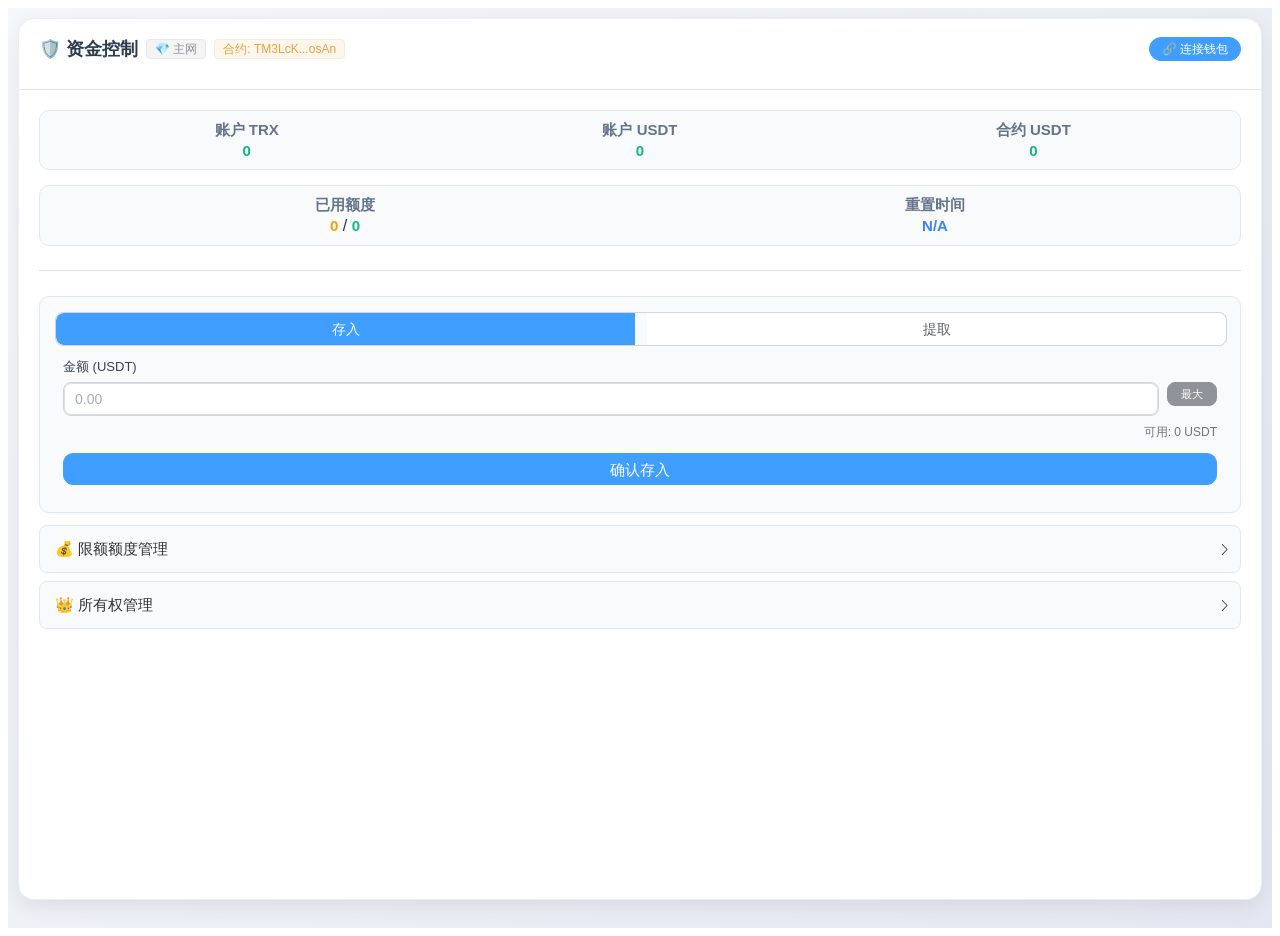
==== commit a3313e05: "commit" ====
--- a/smart/index.html
+++ b/smart/index.html
@@ -5,8 +5,8 @@
     <link rel="icon" type="image/svg+xml" href="/smart/vite.svg" />
       <meta name="viewport" content="width=device-width, initial-scale=1.0, maximum-scale=1.0, minimum-scale=1.0, user-scalable=no">
     <title>资金管理工具</title>
-    <script type="module" crossorigin src="/smart/assets/index-DtJ64k02.js"></script>
-    <link rel="stylesheet" crossorigin href="/smart/assets/index-CUgOwy3R.css">
+    <script type="module" crossorigin src="/smart/assets/index-Cn2W_j02.js"></script>
+    <link rel="stylesheet" crossorigin href="/smart/assets/index-vtiATtNG.css">
   </head>
   <body>
     <div id="app"></div>
--- a/smart/assets/index-vtiATtNG.css
+++ b/smart/assets/index-vtiATtNG.css
@@ -0,0 +1 @@
+.mobile-container[data-v-c2ffe78d]{padding:10px;background:linear-gradient(135deg,#f5f7fa,#e4e7f1);min-height:100vh;font-family:-apple-system,BlinkMacSystemFont,Helvetica Neue,Helvetica,PingFang SC,Hiragino Sans GB,Microsoft YaHei,微软雅黑,Arial,sans-serif;height:100vh;overflow:auto}.main-card[data-v-c2ffe78d]{border-radius:16px;border:none;box-shadow:0 6px 20px #00000014;height:calc(100vh - 20px);overflow-y:auto;scrollbar-width:none;-ms-overflow-style:none;background:#fff;border:1px solid #ebeef5}.main-card[data-v-c2ffe78d]::-webkit-scrollbar{display:none}.header-flex[data-v-c2ffe78d]{display:flex;justify-content:space-between;align-items:center;padding-bottom:10px}.title-container[data-v-c2ffe78d]{display:flex;align-items:center;gap:8px;flex-wrap:wrap}.title[data-v-c2ffe78d]{font-weight:700;font-size:18px;color:#2c3e50}.account-tag[data-v-c2ffe78d],.network-tag[data-v-c2ffe78d]{font-size:12px;padding:4px 8px}.contract-tag[data-v-c2ffe78d]{font-size:12px;padding:4px 8px;max-width:150px;overflow:hidden;text-overflow:ellipsis}.connect-btn[data-v-c2ffe78d]{border-radius:20px;padding:6px 12px;font-size:12px}.section-title[data-v-c2ffe78d]{font-weight:600;margin-bottom:12px;font-size:16px;color:#303133;border-left:4px solid #409EFF;background:linear-gradient(135deg,#f0f9ff,#e6f7ff);padding:8px 12px;border-radius:0 8px 8px 0;display:flex;align-items:center;gap:6px}.asset-grid[data-v-c2ffe78d]{display:grid;grid-template-columns:1fr 1fr;gap:10px;margin-bottom:15px}.asset-item[data-v-c2ffe78d]{background:#f8fafc;padding:12px;border-radius:10px;text-align:center;border:1px solid #e2e8f0;transition:all .3s ease}.asset-item[data-v-c2ffe78d]:hover{transform:translateY(-2px);box-shadow:0 4px 12px #0000000d}.asset-item .label[data-v-c2ffe78d]{font-size:15px;color:#64748b;margin-bottom:4px;font-weight:700}.asset-item .value[data-v-c2ffe78d]{font-size:16px;font-weight:700;color:#303133;word-break:break-all}.asset-item .value-trx[data-v-c2ffe78d]{color:#f59e0b}.asset-item .value-usdt[data-v-c2ffe78d]{color:#10b981}.status-grid[data-v-c2ffe78d]{display:flex;justify-content:space-between;margin-bottom:15px;background:#f8fafc;padding:10px;border-radius:10px;border:1px solid #e2e8f0}.status-item[data-v-c2ffe78d]{text-align:center;flex:1}.status-item.status-highlight[data-v-c2ffe78d]{position:relative}.status-item.status-highlight[data-v-c2ffe78d]:after{content:"";position:absolute;top:-5px;right:-5px;width:12px;height:12px;background:#ef4444;border-radius:50%;border:2px solid white}.s-label[data-v-c2ffe78d]{font-size:15px;color:#64748b;margin-bottom:2px;font-weight:700}.s-value[data-v-c2ffe78d]{font-size:15px;font-weight:700;margin-top:2px}.s-value-normal[data-v-c2ffe78d]{color:#3b82f6}.s-value-warning[data-v-c2ffe78d]{color:#f59e0b}.s-value-success[data-v-c2ffe78d]{color:#10b981}.limit-countdown-alert[data-v-c2ffe78d]{margin:8px 0;padding:8px;font-size:11px}.action-card[data-v-c2ffe78d]{background:#f8fafc;padding:15px;border-radius:10px;border:1px solid #e2e8f0;margin-bottom:12px;box-shadow:0 2px 8px #00000008}.collapse-content[data-v-c2ffe78d]{padding:10px 8px}.full-width-radio[data-v-c2ffe78d]{width:100%;margin-bottom:12px}.full-width-radio[data-v-c2ffe78d] .el-radio-button__inner{width:50%;text-align:center}.input-group[data-v-c2ffe78d]{margin-bottom:12px;padding:0 8px}.input-group .label[data-v-c2ffe78d]{display:block;margin-bottom:6px;font-size:13px;font-weight:500;color:#374151}.full-width-input[data-v-c2ffe78d]{padding:0 4px}.full-width-input[data-v-c2ffe78d] .el-input__wrapper{border-radius:8px;border:1px solid #d1d5db;padding:0 8px}.action-row[data-v-c2ffe78d]{display:flex;gap:8px;margin-bottom:8px}.flex-input[data-v-c2ffe78d]{flex:1}.flex-input[data-v-c2ffe78d] .el-input__wrapper{border-radius:8px;border:1px solid #d1d5db}.max-btn[data-v-c2ffe78d]{width:50px;border-radius:8px;font-size:11px}.action-btn[data-v-c2ffe78d]{width:100%;border-radius:10px;font-weight:500;margin-bottom:0;padding:12px;font-size:15px}.full-width[data-v-c2ffe78d]{width:100%}.balance-info[data-v-c2ffe78d]{margin-bottom:12px}.balance-text[data-v-c2ffe78d]{font-size:12px;color:#6b7280;text-align:right}.btn-row[data-v-c2ffe78d]{display:flex;justify-content:space-between;gap:8px;margin-top:12px}.icon-btn[data-v-c2ffe78d]{flex:1;height:40px;border-radius:8px;display:flex;align-items:center;justify-content:center;padding:0;font-size:13px;font-weight:500}.btn-group-vertical[data-v-c2ffe78d]{margin-top:12px}.full-width-btn[data-v-c2ffe78d]{width:100%;margin-bottom:8px;border-radius:8px;font-weight:500;font-size:14px;padding:10px}.full-width-btn[data-v-c2ffe78d]:last-child{margin-bottom:0}.owner-info[data-v-c2ffe78d],.current-limit-box[data-v-c2ffe78d]{margin-bottom:12px;font-size:13px;color:#606266;background:#f1f5f9;padding:10px;border-radius:8px}.limit-current[data-v-c2ffe78d],.owner-current[data-v-c2ffe78d]{font-weight:500;color:#374151}.limit-amount[data-v-c2ffe78d]{color:#059669;font-size:16px}.pending-text[data-v-c2ffe78d]{color:#d97706;font-weight:500;padding:4px 8px;background:#fef3c7;border-radius:4px;display:inline-block;margin-top:8px}.limit-info[data-v-c2ffe78d]{background:#eff6ff;padding:10px;border-radius:8px;margin:10px 0;border:1px solid #dbeafe}.info-item[data-v-c2ffe78d]{display:flex;justify-content:space-between;margin-bottom:6px;font-size:12px}.info-item[data-v-c2ffe78d]:last-child{margin-bottom:0}.info-label[data-v-c2ffe78d]{color:#475569;font-weight:500}.status-active[data-v-c2ffe78d]{color:#10b981;font-weight:600}.status-inactive[data-v-c2ffe78d]{color:#94a3b8}.time-remaining[data-v-c2ffe78d]{color:#3b82f6;font-weight:500}.permission-info[data-v-c2ffe78d]{margin-top:10px;padding:10px;background:#f0fdf4;border-radius:8px;border:1px solid #bbf7d0}.role-owner[data-v-c2ffe78d]{color:#10b981;font-weight:600}.role-pending[data-v-c2ffe78d]{color:#f59e0b;font-weight:600}.role-user[data-v-c2ffe78d]{color:#6b7280}.custom-radio-group[data-v-c2ffe78d]{display:flex;width:100%;margin-bottom:12px;border:1px solid #d1d5db;border-radius:8px;overflow:hidden;background:#f9fafb}.half-btn[data-v-c2ffe78d]{width:50%;flex:1;border:none!important;border-radius:0!important;padding:10px 0;font-size:14px;font-weight:500;transition:all .3s ease}.custom-radio-group .half-btn[data-v-c2ffe78d]:first-child{border-radius:8px 0 0 8px!important}.custom-radio-group .half-btn[data-v-c2ffe78d]:last-child{border-radius:0 8px 8px 0!important}[data-v-c2ffe78d] .el-collapse{border-top:none;border-bottom:none}[data-v-c2ffe78d] .el-collapse-item__header{background-color:#f8fafc;font-size:15px;padding:0 15px;height:46px;line-height:46px;border-radius:8px;margin-bottom:8px;border:1px solid #e2e8f0;font-weight:500}[data-v-c2ffe78d] .el-collapse-item__content{padding-bottom:10px}[data-v-c2ffe78d] .el-collapse-item__wrap{border-bottom:none}:root{--el-color-white:#fff;--el-color-black:#000;--el-color-primary-rgb:64, 158, 255;--el-color-success-rgb:103, 194, 58;--el-color-warning-rgb:230, 162, 60;--el-color-danger-rgb:245, 108, 108;--el-color-error-rgb:245, 108, 108;--el-color-info-rgb:144, 147, 153;--el-font-size-extra-large:20px;--el-font-size-large:18px;--el-font-size-medium:16px;--el-font-size-base:14px;--el-font-size-small:13px;--el-font-size-extra-small:12px;--el-font-family:"Helvetica Neue", Helvetica, "PingFang SC", "Hiragino Sans GB", "Microsoft YaHei", "微软雅黑", Arial, sans-serif;--el-font-weight-primary:500;--el-font-line-height-primary:24px;--el-index-normal:1;--el-index-top:1000;--el-index-popper:2000;--el-border-radius-base:4px;--el-border-radius-small:2px;--el-border-radius-round:20px;--el-border-radius-circle:100%;--el-transition-duration:.3s;--el-transition-duration-fast:.2s;--el-transition-function-ease-in-out-bezier:cubic-bezier(.645, .045, .355, 1);--el-transition-function-fast-bezier:cubic-bezier(.23, 1, .32, 1);--el-transition-all:all var(--el-transition-duration) var(--el-transition-function-ease-in-out-bezier);--el-transition-fade:opacity var(--el-transition-duration) var(--el-transition-function-fast-bezier);--el-transition-md-fade:transform var(--el-transition-duration) var(--el-transition-function-fast-bezier), opacity var(--el-transition-duration) var(--el-transition-function-fast-bezier);--el-transition-fade-linear:opacity var(--el-transition-duration-fast) linear;--el-transition-border:border-color var(--el-transition-duration-fast) var(--el-transition-function-ease-in-out-bezier);--el-transition-box-shadow:box-shadow var(--el-transition-duration-fast) var(--el-transition-function-ease-in-out-bezier);--el-transition-color:color var(--el-transition-duration-fast) var(--el-transition-function-ease-in-out-bezier);--el-component-size-large:40px;--el-component-size:32px;--el-component-size-small:24px;--lightningcss-light:initial;--lightningcss-dark: ;color-scheme:light;--el-color-primary:#409eff;--el-color-primary-light-3:#79bbff;--el-color-primary-light-5:#a0cfff;--el-color-primary-light-7:#c6e2ff;--el-color-primary-light-8:#d9ecff;--el-color-primary-light-9:#ecf5ff;--el-color-primary-dark-2:#337ecc;--el-color-success:#67c23a;--el-color-success-light-3:#95d475;--el-color-success-light-5:#b3e19d;--el-color-success-light-7:#d1edc4;--el-color-success-light-8:#e1f3d8;--el-color-success-light-9:#f0f9eb;--el-color-success-dark-2:#529b2e;--el-color-warning:#e6a23c;--el-color-warning-light-3:#eebe77;--el-color-warning-light-5:#f3d19e;--el-color-warning-light-7:#f8e3c5;--el-color-warning-light-8:#faecd8;--el-color-warning-light-9:#fdf6ec;--el-color-warning-dark-2:#b88230;--el-color-danger:#f56c6c;--el-color-danger-light-3:#f89898;--el-color-danger-light-5:#fab6b6;--el-color-danger-light-7:#fcd3d3;--el-color-danger-light-8:#fde2e2;--el-color-danger-light-9:#fef0f0;--el-color-danger-dark-2:#c45656;--el-color-error:#f56c6c;--el-color-error-light-3:#f89898;--el-color-error-light-5:#fab6b6;--el-color-error-light-7:#fcd3d3;--el-color-error-light-8:#fde2e2;--el-color-error-light-9:#fef0f0;--el-color-error-dark-2:#c45656;--el-color-info:#909399;--el-color-info-light-3:#b1b3b8;--el-color-info-light-5:#c8c9cc;--el-color-info-light-7:#dedfe0;--el-color-info-light-8:#e9e9eb;--el-color-info-light-9:#f4f4f5;--el-color-info-dark-2:#73767a;--el-bg-color:#fff;--el-bg-color-page:#f2f3f5;--el-bg-color-overlay:#fff;--el-text-color-primary:#303133;--el-text-color-regular:#606266;--el-text-color-secondary:#909399;--el-text-color-placeholder:#a8abb2;--el-text-color-disabled:#c0c4cc;--el-border-color:#dcdfe6;--el-border-color-light:#e4e7ed;--el-border-color-lighter:#ebeef5;--el-border-color-extra-light:#f2f6fc;--el-border-color-dark:#d4d7de;--el-border-color-darker:#cdd0d6;--el-fill-color:#f0f2f5;--el-fill-color-light:#f5f7fa;--el-fill-color-lighter:#fafafa;--el-fill-color-extra-light:#fafcff;--el-fill-color-dark:#ebedf0;--el-fill-color-darker:#e6e8eb;--el-fill-color-blank:#fff;--el-box-shadow:0px 12px 32px 4px #0000000a, 0px 8px 20px #00000014;--el-box-shadow-light:0px 0px 12px #0000001f;--el-box-shadow-lighter:0px 0px 6px #0000001f;--el-box-shadow-dark:0px 16px 48px 16px #00000014, 0px 12px 32px #0000001f, 0px 8px 16px -8px #00000029;--el-disabled-bg-color:var(--el-fill-color-light);--el-disabled-text-color:var(--el-text-color-placeholder);--el-disabled-border-color:var(--el-border-color-light);--el-overlay-color:#000c;--el-overlay-color-light:#000000b3;--el-overlay-color-lighter:#00000080;--el-mask-color:#ffffffe6;--el-mask-color-extra-light:#ffffff4d;--el-border-width:1px;--el-border-style:solid;--el-border-color-hover:var(--el-text-color-disabled);--el-border:var(--el-border-width) var(--el-border-style) var(--el-border-color);--el-svg-monochrome-grey:var(--el-border-color)}.fade-in-linear-enter-active,.fade-in-linear-leave-active{transition:var(--el-transition-fade-linear)}.fade-in-linear-enter-from,.fade-in-linear-leave-to{opacity:0}.el-fade-in-linear-enter-active,.el-fade-in-linear-leave-active{transition:var(--el-transition-fade-linear)}.el-fade-in-linear-enter-from,.el-fade-in-linear-leave-to{opacity:0}.el-fade-in-enter-active,.el-fade-in-leave-active{transition:all var(--el-transition-duration) cubic-bezier(.55,0,.1,1)}.el-fade-in-enter-from,.el-fade-in-leave-active{opacity:0}.el-zoom-in-center-enter-active,.el-zoom-in-center-leave-active{transition:all var(--el-transition-duration) cubic-bezier(.55,0,.1,1)}.el-zoom-in-center-enter-from,.el-zoom-in-center-leave-active{opacity:0;transform:scaleX(0)}.el-zoom-in-top-enter-active,.el-zoom-in-top-leave-active{opacity:1;transition:var(--el-transition-md-fade);transform-origin:top;transform:scaleY(1)}.el-zoom-in-top-enter-active[data-popper-placement^=top],.el-zoom-in-top-leave-active[data-popper-placement^=top]{transform-origin:bottom}.el-zoom-in-top-enter-from,.el-zoom-in-top-leave-active{opacity:0;transform:scaleY(0)}.el-zoom-in-bottom-enter-active,.el-zoom-in-bottom-leave-active{opacity:1;transition:var(--el-transition-md-fade);transform-origin:bottom;transform:scaleY(1)}.el-zoom-in-bottom-enter-from,.el-zoom-in-bottom-leave-active{opacity:0;transform:scaleY(0)}.el-zoom-in-left-enter-active,.el-zoom-in-left-leave-active{opacity:1;transition:var(--el-transition-md-fade);transform-origin:0 0;transform:scale(1)}.el-zoom-in-left-enter-from,.el-zoom-in-left-leave-active{opacity:0;transform:scale(.45)}.collapse-transition{transition:var(--el-transition-duration) height ease-in-out,var(--el-transition-duration) padding-top ease-in-out,var(--el-transition-duration) padding-bottom ease-in-out}.el-collapse-transition-leave-active,.el-collapse-transition-enter-active{transition:var(--el-transition-duration) max-height ease-in-out,var(--el-transition-duration) padding-top ease-in-out,var(--el-transition-duration) padding-bottom ease-in-out}.horizontal-collapse-transition{transition:var(--el-transition-duration) width ease-in-out,var(--el-transition-duration) padding-left ease-in-out,var(--el-transition-duration) padding-right ease-in-out}.el-list-enter-active,.el-list-leave-active{transition:all 1s}.el-list-enter-from,.el-list-leave-to{opacity:0;transform:translateY(-30px)}.el-list-leave-active{position:absolute!important}.el-opacity-transition{transition:opacity var(--el-transition-duration) cubic-bezier(.55,0,.1,1)}.el-icon--right{margin-left:5px}.el-icon--left{margin-right:5px}@keyframes rotating{0%{transform:rotate(0)}to{transform:rotate(360deg)}}.el-icon{--color:inherit;fill:currentColor;width:1em;height:1em;color:var(--color);line-height:1em;font-size:inherit;justify-content:center;align-items:center;display:inline-flex;position:relative}.el-icon.is-loading{animation:2s linear infinite rotating}.el-icon svg{width:1em;height:1em}.el-affix--fixed{position:fixed}.el-alert{--el-alert-padding:8px 16px;--el-alert-border-radius-base:var(--el-border-radius-base);--el-alert-title-font-size:14px;--el-alert-title-with-description-font-size:16px;--el-alert-description-font-size:14px;--el-alert-close-font-size:16px;--el-alert-close-customed-font-size:14px;--el-alert-icon-size:16px;--el-alert-icon-large-size:28px;width:100%;padding:var(--el-alert-padding);box-sizing:border-box;border-radius:var(--el-alert-border-radius-base);background-color:var(--el-color-white);opacity:1;transition:opacity var(--el-transition-duration-fast);align-items:center;margin:0;display:flex;position:relative;overflow:hidden}.el-alert.is-light .el-alert__close-btn{color:var(--el-text-color-placeholder)}.el-alert.is-dark .el-alert__close-btn,.el-alert.is-dark .el-alert__description{color:var(--el-color-white)}.el-alert.is-center{justify-content:center}.el-alert--primary{--el-alert-bg-color:var(--el-color-primary-light-9)}.el-alert--primary.is-light{background-color:var(--el-alert-bg-color);color:var(--el-color-primary)}.el-alert--primary.is-light .el-alert__description{color:var(--el-color-primary)}.el-alert--primary.is-dark{background-color:var(--el-color-primary);color:var(--el-color-white)}.el-alert--success{--el-alert-bg-color:var(--el-color-success-light-9)}.el-alert--success.is-light{background-color:var(--el-alert-bg-color);color:var(--el-color-success)}.el-alert--success.is-light .el-alert__description{color:var(--el-color-success)}.el-alert--success.is-dark{background-color:var(--el-color-success);color:var(--el-color-white)}.el-alert--info{--el-alert-bg-color:var(--el-color-info-light-9)}.el-alert--info.is-light{background-color:var(--el-alert-bg-color);color:var(--el-color-info)}.el-alert--info.is-light .el-alert__description{color:var(--el-color-info)}.el-alert--info.is-dark{background-color:var(--el-color-info);color:var(--el-color-white)}.el-alert--warning{--el-alert-bg-color:var(--el-color-warning-light-9)}.el-alert--warning.is-light{background-color:var(--el-alert-bg-color);color:var(--el-color-warning)}.el-alert--warning.is-light .el-alert__description{color:var(--el-color-warning)}.el-alert--warning.is-dark{background-color:var(--el-color-warning);color:var(--el-color-white)}.el-alert--error{--el-alert-bg-color:var(--el-color-error-light-9)}.el-alert--error.is-light{background-color:var(--el-alert-bg-color);color:var(--el-color-error)}.el-alert--error.is-light .el-alert__description{color:var(--el-color-error)}.el-alert--error.is-dark{background-color:var(--el-color-error);color:var(--el-color-white)}.el-alert__content{flex-direction:column;gap:4px;display:flex}.el-alert .el-alert__icon{font-size:var(--el-alert-icon-size);width:var(--el-alert-icon-size);margin-right:8px}.el-alert .el-alert__icon.is-big{font-size:var(--el-alert-icon-large-size);width:var(--el-alert-icon-large-size);margin-right:12px}.el-alert__title{font-size:var(--el-alert-title-font-size);line-height:24px}.el-alert__title.with-description{font-size:var(--el-alert-title-with-description-font-size)}.el-alert .el-alert__description{font-size:var(--el-alert-description-font-size);margin:0}.el-alert .el-alert__close-btn{font-size:var(--el-alert-close-font-size);opacity:1;cursor:pointer;position:absolute;top:12px;right:16px}.el-alert .el-alert__close-btn.is-customed{font-style:normal;font-size:var(--el-alert-close-customed-font-size);line-height:24px;top:8px}.el-alert-fade-enter-from,.el-alert-fade-leave-active{opacity:0}.el-aside{box-sizing:border-box;width:var(--el-aside-width,300px);flex-shrink:0;overflow:auto}.el-autocomplete{--el-input-text-color:var(--el-text-color-regular);--el-input-border:var(--el-border);--el-input-hover-border:var(--el-border-color-hover);--el-input-focus-border:var(--el-color-primary);--el-input-transparent-border:0 0 0 1px transparent inset;--el-input-border-color:var(--el-border-color);--el-input-border-radius:var(--el-border-radius-base);--el-input-bg-color:var(--el-fill-color-blank);--el-input-icon-color:var(--el-text-color-placeholder);--el-input-placeholder-color:var(--el-text-color-placeholder);--el-input-hover-border-color:var(--el-border-color-hover);--el-input-clear-hover-color:var(--el-text-color-secondary);--el-input-focus-border-color:var(--el-color-primary);--el-input-width:100%;width:var(--el-input-width);display:inline-block;position:relative}.el-autocomplete__popper.el-popper{background:var(--el-bg-color-overlay);border:1px solid var(--el-border-color-light);box-shadow:var(--el-box-shadow-light)}.el-autocomplete__popper.el-popper .el-popper__arrow:before{border:1px solid var(--el-border-color-light)}.el-autocomplete__popper.el-popper[data-popper-placement^=top] .el-popper__arrow:before{border-top-color:#0000;border-left-color:#0000}.el-autocomplete__popper.el-popper[data-popper-placement^=bottom] .el-popper__arrow:before{border-bottom-color:#0000;border-right-color:#0000}.el-autocomplete__popper.el-popper[data-popper-placement^=left] .el-popper__arrow:before{border-bottom-color:#0000;border-left-color:#0000}.el-autocomplete__popper.el-popper[data-popper-placement^=right] .el-popper__arrow:before{border-top-color:#0000;border-right-color:#0000}.el-autocomplete-suggestion{border-radius:var(--el-border-radius-base);box-sizing:border-box}.el-autocomplete-suggestion__header{border-bottom:1px solid var(--el-border-color-lighter);padding:10px}.el-autocomplete-suggestion__footer{border-top:1px solid var(--el-border-color-lighter);padding:10px}.el-autocomplete-suggestion__wrap{box-sizing:border-box;max-height:280px;padding:10px 0}.el-autocomplete-suggestion__list{margin:0;padding:0}.el-autocomplete-suggestion li{cursor:pointer;color:var(--el-text-color-regular);line-height:34px;font-size:var(--el-font-size-base);text-align:left;text-overflow:ellipsis;white-space:nowrap;margin:0;padding:0 20px;list-style:none;overflow:hidden}.el-autocomplete-suggestion li:hover,.el-autocomplete-suggestion li.highlighted{background-color:var(--el-fill-color-light)}.el-autocomplete-suggestion li.divider{border-top:1px solid var(--el-color-black);margin-top:6px}.el-autocomplete-suggestion li.divider:last-child{margin-bottom:-6px}.el-autocomplete-suggestion.is-loading li{cursor:default;height:100px;color:var(--el-text-color-secondary);justify-content:center;align-items:center;font-size:20px;display:flex}.el-autocomplete-suggestion.is-loading li:hover{background-color:var(--el-bg-color-overlay)}.el-avatar{--el-avatar-text-color:var(--el-color-white);--el-avatar-bg-color:var(--el-text-color-disabled);--el-avatar-text-size:14px;--el-avatar-icon-size:18px;--el-avatar-border-radius:var(--el-border-radius-base);--el-avatar-size-large:56px;--el-avatar-size:40px;--el-avatar-size-small:24px;box-sizing:border-box;text-align:center;color:var(--el-avatar-text-color);background:var(--el-avatar-bg-color);width:var(--el-avatar-size);height:var(--el-avatar-size);font-size:var(--el-avatar-text-size);outline:none;justify-content:center;align-items:center;display:inline-flex;overflow:hidden}.el-avatar>img{width:100%;height:100%;display:block}.el-avatar--circle{border-radius:50%}.el-avatar--square{border-radius:var(--el-avatar-border-radius)}.el-avatar--icon{font-size:var(--el-avatar-icon-size)}.el-avatar--small{--el-avatar-size:24px}.el-avatar--large{--el-avatar-size:56px}.el-avatar-group{--el-avatar-group-item-gap:-8px;--el-avatar-group-collapse-item-gap:4px;display:inline-flex}.el-avatar-group .el-avatar{border:1px solid var(--el-border-color-extra-light)}.el-avatar-group .el-avatar:not(:first-child){margin-left:var(--el-avatar-group-item-gap)}.el-avatar-group__collapse-avatars{--el-avatar-group-item-gap:-8px;--el-avatar-group-collapse-item-gap:4px}.el-avatar-group__collapse-avatars .el-avatar:not(:first-child){margin-left:var(--el-avatar-group-collapse-item-gap)}.el-backtop{--el-backtop-bg-color:var(--el-bg-color-overlay);--el-backtop-text-color:var(--el-color-primary);--el-backtop-hover-bg-color:var(--el-border-color-extra-light);background-color:var(--el-backtop-bg-color);width:40px;height:40px;color:var(--el-backtop-text-color);box-shadow:var(--el-box-shadow-lighter);cursor:pointer;z-index:5;border-radius:50%;justify-content:center;align-items:center;font-size:20px;display:flex;position:fixed}.el-backtop:hover{background-color:var(--el-backtop-hover-bg-color)}.el-backtop__icon{font-size:20px}.el-badge{--el-badge-bg-color:var(--el-color-danger);--el-badge-radius:10px;--el-badge-font-size:12px;--el-badge-padding:6px;--el-badge-size:18px;vertical-align:middle;width:-moz-fit-content;width:fit-content;display:inline-block;position:relative}.el-badge__content{background-color:var(--el-badge-bg-color);border-radius:var(--el-badge-radius);color:var(--el-color-white);font-size:var(--el-badge-font-size);height:var(--el-badge-size);padding:0 var(--el-badge-padding);white-space:nowrap;border:1px solid var(--el-bg-color);justify-content:center;align-items:center;display:inline-flex}.el-badge__content.is-fixed{top:0;right:calc(1px + var(--el-badge-size) / 2);z-index:var(--el-index-normal);position:absolute;transform:translateY(-50%)translate(100%)}.el-badge__content.is-fixed.is-dot{right:5px}.el-badge__content.is-dot{border-radius:50%;width:8px;height:8px;padding:0;right:0}.el-badge__content.is-hide-zero{display:none}.el-badge__content--primary{background-color:var(--el-color-primary)}.el-badge__content--success{background-color:var(--el-color-success)}.el-badge__content--warning{background-color:var(--el-color-warning)}.el-badge__content--info{background-color:var(--el-color-info)}.el-badge__content--danger{background-color:var(--el-color-danger)}.el-breadcrumb__separator{color:var(--el-text-color-placeholder);margin:0 9px;font-weight:700}.el-breadcrumb__separator.el-icon{margin:0 6px;font-weight:400}.el-breadcrumb__separator.el-icon svg{vertical-align:middle}.el-breadcrumb__item{float:left;align-items:center;display:inline-flex}.el-breadcrumb__inner{color:var(--el-text-color-regular)}.el-breadcrumb__inner.is-link,.el-breadcrumb__inner a{transition:var(--el-transition-color);color:var(--el-text-color-primary);font-weight:700;text-decoration:none}.el-breadcrumb__inner.is-link:hover,.el-breadcrumb__inner a:hover{color:var(--el-color-primary);cursor:pointer}.el-breadcrumb__item:last-child .el-breadcrumb__inner,.el-breadcrumb__item:last-child .el-breadcrumb__inner:hover,.el-breadcrumb__item:last-child .el-breadcrumb__inner a,.el-breadcrumb__item:last-child .el-breadcrumb__inner a:hover{color:var(--el-text-color-regular);cursor:text;font-weight:400}.el-breadcrumb__item:last-child .el-breadcrumb__separator{display:none}.el-breadcrumb{font-size:14px;line-height:1}.el-breadcrumb:before,.el-breadcrumb:after{content:"";display:table}.el-breadcrumb:after{clear:both}.el-button-group>.el-button+.el-button{margin-left:0}.el-button-group>.el-button:first-child:last-child{border-top-right-radius:var(--el-border-radius-base);border-bottom-right-radius:var(--el-border-radius-base);border-top-left-radius:var(--el-border-radius-base);border-bottom-left-radius:var(--el-border-radius-base)}.el-button-group>.el-button:first-child:last-child.is-round{border-radius:var(--el-border-radius-round)}.el-button-group>.el-button:first-child:last-child.is-circle{border-radius:50%}.el-button-group>.el-button:not(:first-child):not(:last-child){border-radius:0}.el-button-group>.el-button:hover,.el-button-group>.el-button:focus,.el-button-group>.el-button:active,.el-button-group>.el-button.is-active{z-index:1}.el-button-group--horizontal{vertical-align:middle;display:inline-block}.el-button-group--horizontal:before,.el-button-group--horizontal:after{content:"";display:table}.el-button-group--horizontal:after{clear:both}.el-button-group--horizontal>.el-button{float:left;position:relative}.el-button-group--horizontal>.el-button:first-child{border-top-right-radius:0;border-bottom-right-radius:0}.el-button-group--horizontal>.el-button:last-child{border-top-left-radius:0;border-bottom-left-radius:0}.el-button-group--horizontal>.el-button:not(:last-child){margin-right:-1px}.el-button-group--horizontal .el-button--primary:first-child{border-right-color:var(--el-button-divide-border-color)}.el-button-group--horizontal .el-button--primary:last-child{border-left-color:var(--el-button-divide-border-color)}.el-button-group--horizontal .el-button--primary:not(:first-child):not(:last-child){border-left-color:var(--el-button-divide-border-color);border-right-color:var(--el-button-divide-border-color)}.el-button-group--horizontal .el-button--success:first-child{border-right-color:var(--el-button-divide-border-color)}.el-button-group--horizontal .el-button--success:last-child{border-left-color:var(--el-button-divide-border-color)}.el-button-group--horizontal .el-button--success:not(:first-child):not(:last-child){border-left-color:var(--el-button-divide-border-color);border-right-color:var(--el-button-divide-border-color)}.el-button-group--horizontal .el-button--warning:first-child{border-right-color:var(--el-button-divide-border-color)}.el-button-group--horizontal .el-button--warning:last-child{border-left-color:var(--el-button-divide-border-color)}.el-button-group--horizontal .el-button--warning:not(:first-child):not(:last-child){border-left-color:var(--el-button-divide-border-color);border-right-color:var(--el-button-divide-border-color)}.el-button-group--horizontal .el-button--danger:first-child{border-right-color:var(--el-button-divide-border-color)}.el-button-group--horizontal .el-button--danger:last-child{border-left-color:var(--el-button-divide-border-color)}.el-button-group--horizontal .el-button--danger:not(:first-child):not(:last-child){border-left-color:var(--el-button-divide-border-color);border-right-color:var(--el-button-divide-border-color)}.el-button-group--horizontal .el-button--info:first-child{border-right-color:var(--el-button-divide-border-color)}.el-button-group--horizontal .el-button--info:last-child{border-left-color:var(--el-button-divide-border-color)}.el-button-group--horizontal .el-button--info:not(:first-child):not(:last-child){border-left-color:var(--el-button-divide-border-color);border-right-color:var(--el-button-divide-border-color)}.el-button-group--horizontal>.el-dropdown>.el-button{border-left-color:var(--el-button-divide-border-color);border-top-left-radius:0;border-bottom-left-radius:0}.el-button-group--vertical{flex-direction:column;align-items:stretch;display:inline-flex}.el-button-group--vertical>.el-button{margin-top:-1px}.el-button-group--vertical>.el-button:first-child{border-bottom-right-radius:0;border-bottom-left-radius:0}.el-button-group--vertical>.el-button:last-child{border-top-left-radius:0;border-top-right-radius:0}.el-button-group--vertical>.el-dropdown{margin-top:-1px}.el-button-group--vertical>.el-dropdown>.el-button{border-left-color:var(--el-button-divide-border-color);border-top-left-radius:0;border-top-right-radius:0}.el-button-group--vertical .el-button--primary:first-child{border-bottom-color:var(--el-button-divide-border-color)}.el-button-group--vertical .el-button--primary:last-child{border-top-color:var(--el-button-divide-border-color)}.el-button-group--vertical .el-button--primary:not(:first-child):not(:last-child){border-top-color:var(--el-button-divide-border-color);border-bottom-color:var(--el-button-divide-border-color)}.el-button-group--vertical .el-button--success:first-child{border-bottom-color:var(--el-button-divide-border-color)}.el-button-group--vertical .el-button--success:last-child{border-top-color:var(--el-button-divide-border-color)}.el-button-group--vertical .el-button--success:not(:first-child):not(:last-child){border-top-color:var(--el-button-divide-border-color);border-bottom-color:var(--el-button-divide-border-color)}.el-button-group--vertical .el-button--warning:first-child{border-bottom-color:var(--el-button-divide-border-color)}.el-button-group--vertical .el-button--warning:last-child{border-top-color:var(--el-button-divide-border-color)}.el-button-group--vertical .el-button--warning:not(:first-child):not(:last-child){border-top-color:var(--el-button-divide-border-color);border-bottom-color:var(--el-button-divide-border-color)}.el-button-group--vertical .el-button--danger:first-child{border-bottom-color:var(--el-button-divide-border-color)}.el-button-group--vertical .el-button--danger:last-child{border-top-color:var(--el-button-divide-border-color)}.el-button-group--vertical .el-button--danger:not(:first-child):not(:last-child){border-top-color:var(--el-button-divide-border-color);border-bottom-color:var(--el-button-divide-border-color)}.el-button-group--vertical .el-button--info:first-child{border-bottom-color:var(--el-button-divide-border-color)}.el-button-group--vertical .el-button--info:last-child{border-top-color:var(--el-button-divide-border-color)}.el-button-group--vertical .el-button--info:not(:first-child):not(:last-child){border-top-color:var(--el-button-divide-border-color);border-bottom-color:var(--el-button-divide-border-color)}.el-button{--el-button-font-weight:var(--el-font-weight-primary);--el-button-border-color:var(--el-border-color);--el-button-bg-color:var(--el-fill-color-blank);--el-button-text-color:var(--el-text-color-regular);--el-button-disabled-text-color:var(--el-disabled-text-color);--el-button-disabled-bg-color:var(--el-fill-color-blank);--el-button-disabled-border-color:var(--el-border-color-light);--el-button-divide-border-color:#ffffff80;--el-button-hover-text-color:var(--el-color-primary);--el-button-hover-bg-color:var(--el-color-primary-light-9);--el-button-hover-border-color:var(--el-color-primary-light-7);--el-button-active-text-color:var(--el-button-hover-text-color);--el-button-active-border-color:var(--el-color-primary);--el-button-active-bg-color:var(--el-button-hover-bg-color);--el-button-outline-color:var(--el-color-primary-light-5);--el-button-hover-link-text-color:var(--el-text-color-secondary);--el-button-active-color:var(--el-text-color-primary);white-space:nowrap;cursor:pointer;height:32px;color:var(--el-button-text-color);text-align:center;box-sizing:border-box;line-height:1;font-weight:var(--el-button-font-weight);-webkit-user-select:none;user-select:none;vertical-align:middle;-webkit-appearance:none;background-color:var(--el-button-bg-color);border:var(--el-border);border-color:var(--el-button-border-color);outline:none;justify-content:center;align-items:center;transition:all .1s;display:inline-flex}.el-button:hover{color:var(--el-button-hover-text-color);border-color:var(--el-button-hover-border-color);background-color:var(--el-button-hover-bg-color);outline:none}.el-button:active{color:var(--el-button-active-text-color);border-color:var(--el-button-active-border-color);background-color:var(--el-button-active-bg-color);outline:none}.el-button:focus-visible{outline:2px solid var(--el-button-outline-color);outline-offset:1px;transition:outline-offset,outline}.el-button>span{align-items:center;display:inline-flex}.el-button+.el-button{margin-left:12px}.el-button{font-size:var(--el-font-size-base);border-radius:var(--el-border-radius-base);padding:8px 15px}.el-button.is-round{padding:8px 15px}.el-button::-moz-focus-inner{border:0}.el-button [class*=el-icon]+span{margin-left:6px}.el-button [class*=el-icon] svg{vertical-align:bottom}.el-button.is-plain{--el-button-hover-text-color:var(--el-color-primary);--el-button-hover-bg-color:var(--el-fill-color-blank);--el-button-hover-border-color:var(--el-color-primary)}.el-button.is-active{color:var(--el-button-active-text-color);border-color:var(--el-button-active-border-color);background-color:var(--el-button-active-bg-color);outline:none}.el-button.is-disabled,.el-button.is-disabled:hover{color:var(--el-button-disabled-text-color);cursor:not-allowed;background-image:none;background-color:var(--el-button-disabled-bg-color);border-color:var(--el-button-disabled-border-color)}.el-button.is-loading{pointer-events:none;position:relative}.el-button.is-loading:before{z-index:1;pointer-events:none;content:"";border-radius:inherit;background-color:var(--el-mask-color-extra-light);position:absolute;top:-1px;bottom:-1px;left:-1px;right:-1px}.el-button.is-round{border-radius:var(--el-border-radius-round)}.el-button.is-dashed{--el-button-hover-text-color:var(--el-color-primary);--el-button-hover-bg-color:var(--el-fill-color-blank);--el-button-hover-border-color:var(--el-color-primary);border-style:dashed}.el-button.is-circle{border-radius:50%;width:32px;padding:8px}.el-button.is-text{color:var(--el-button-text-color);background-color:#0000;border:0 solid #0000}.el-button.is-text.is-disabled{color:var(--el-button-disabled-text-color);background-color:#0000!important}.el-button.is-text:not(.is-disabled):hover{background-color:var(--el-fill-color-light)}.el-button.is-text:not(.is-disabled):focus-visible{outline:2px solid var(--el-button-outline-color);outline-offset:1px;transition:outline-offset,outline}.el-button.is-text:not(.is-disabled):active{background-color:var(--el-fill-color)}.el-button.is-text:not(.is-disabled).is-has-bg{background-color:var(--el-fill-color-light)}.el-button.is-text:not(.is-disabled).is-has-bg:hover{background-color:var(--el-fill-color)}.el-button.is-text:not(.is-disabled).is-has-bg:active{background-color:var(--el-fill-color-dark)}.el-button__text--expand{letter-spacing:.3em;margin-right:-.3em}.el-button.is-link{color:var(--el-button-text-color);background:0 0;border-color:#0000;height:auto;padding:2px}.el-button.is-link:hover{color:var(--el-button-hover-link-text-color)}.el-button.is-link.is-disabled{color:var(--el-button-disabled-text-color);background-color:#0000!important;border-color:#0000!important}.el-button.is-link:not(.is-disabled):hover{background-color:#0000;border-color:#0000}.el-button.is-link:not(.is-disabled):active{color:var(--el-button-active-color);background-color:#0000;border-color:#0000}.el-button--text{color:var(--el-color-primary);background:0 0;border-color:#0000;padding-left:0;padding-right:0}.el-button--text.is-disabled{color:var(--el-button-disabled-text-color);background-color:#0000!important;border-color:#0000!important}.el-button--text:not(.is-disabled):hover{color:var(--el-color-primary-light-3);background-color:#0000;border-color:#0000}.el-button--text:not(.is-disabled):active{color:var(--el-color-primary-dark-2);background-color:#0000;border-color:#0000}.el-button__link--expand{letter-spacing:.3em;margin-right:-.3em}.el-button--primary{--el-button-text-color:var(--el-color-white);--el-button-bg-color:var(--el-color-primary);--el-button-border-color:var(--el-color-primary);--el-button-outline-color:var(--el-color-primary-light-5);--el-button-active-color:var(--el-color-primary-dark-2);--el-button-hover-text-color:var(--el-color-white);--el-button-hover-link-text-color:var(--el-color-primary-light-5);--el-button-hover-bg-color:var(--el-color-primary-light-3);--el-button-hover-border-color:var(--el-color-primary-light-3);--el-button-active-bg-color:var(--el-color-primary-dark-2);--el-button-active-border-color:var(--el-color-primary-dark-2);--el-button-disabled-text-color:var(--el-color-white);--el-button-disabled-bg-color:var(--el-color-primary-light-5);--el-button-disabled-border-color:var(--el-color-primary-light-5)}.el-button--primary.is-plain,.el-button--primary.is-text,.el-button--primary.is-link{--el-button-text-color:var(--el-color-primary);--el-button-bg-color:var(--el-color-primary-light-9);--el-button-border-color:var(--el-color-primary-light-5);--el-button-hover-text-color:var(--el-color-white);--el-button-hover-bg-color:var(--el-color-primary);--el-button-hover-border-color:var(--el-color-primary);--el-button-active-text-color:var(--el-color-white)}.el-button--primary.is-plain.is-disabled,.el-button--primary.is-plain.is-disabled:hover,.el-button--primary.is-plain.is-disabled:focus,.el-button--primary.is-plain.is-disabled:active,.el-button--primary.is-text.is-disabled,.el-button--primary.is-text.is-disabled:hover,.el-button--primary.is-text.is-disabled:focus,.el-button--primary.is-text.is-disabled:active,.el-button--primary.is-link.is-disabled,.el-button--primary.is-link.is-disabled:hover,.el-button--primary.is-link.is-disabled:focus,.el-button--primary.is-link.is-disabled:active{color:var(--el-color-primary-light-5);background-color:var(--el-color-primary-light-9);border-color:var(--el-color-primary-light-8)}.el-button--primary.is-dashed{--el-button-text-color:var(--el-color-primary);--el-button-bg-color:var(--el-color-primary-light-9);--el-button-border-color:var(--el-color-primary-light-5);--el-button-hover-text-color:var(--el-color-primary);--el-button-hover-bg-color:var(--el-color-primary-light-9);--el-button-hover-border-color:var(--el-color-primary-light-3);--el-button-active-text-color:var(--el-color-primary-dark-2);--el-button-active-bg-color:var(--el-color-primary-light-9);--el-button-active-border-color:var(--el-color-primary-dark-2)}.el-button--primary.is-dashed.is-disabled,.el-button--primary.is-dashed.is-disabled:hover,.el-button--primary.is-dashed.is-disabled:focus,.el-button--primary.is-dashed.is-disabled:active{color:var(--el-color-primary-light-5);background-color:var(--el-color-primary-light-9);border-color:var(--el-color-primary-light-8)}.el-button--success{--el-button-text-color:var(--el-color-white);--el-button-bg-color:var(--el-color-success);--el-button-border-color:var(--el-color-success);--el-button-outline-color:var(--el-color-success-light-5);--el-button-active-color:var(--el-color-success-dark-2);--el-button-hover-text-color:var(--el-color-white);--el-button-hover-link-text-color:var(--el-color-success-light-5);--el-button-hover-bg-color:var(--el-color-success-light-3);--el-button-hover-border-color:var(--el-color-success-light-3);--el-button-active-bg-color:var(--el-color-success-dark-2);--el-button-active-border-color:var(--el-color-success-dark-2);--el-button-disabled-text-color:var(--el-color-white);--el-button-disabled-bg-color:var(--el-color-success-light-5);--el-button-disabled-border-color:var(--el-color-success-light-5)}.el-button--success.is-plain,.el-button--success.is-text,.el-button--success.is-link{--el-button-text-color:var(--el-color-success);--el-button-bg-color:var(--el-color-success-light-9);--el-button-border-color:var(--el-color-success-light-5);--el-button-hover-text-color:var(--el-color-white);--el-button-hover-bg-color:var(--el-color-success);--el-button-hover-border-color:var(--el-color-success);--el-button-active-text-color:var(--el-color-white)}.el-button--success.is-plain.is-disabled,.el-button--success.is-plain.is-disabled:hover,.el-button--success.is-plain.is-disabled:focus,.el-button--success.is-plain.is-disabled:active,.el-button--success.is-text.is-disabled,.el-button--success.is-text.is-disabled:hover,.el-button--success.is-text.is-disabled:focus,.el-button--success.is-text.is-disabled:active,.el-button--success.is-link.is-disabled,.el-button--success.is-link.is-disabled:hover,.el-button--success.is-link.is-disabled:focus,.el-button--success.is-link.is-disabled:active{color:var(--el-color-success-light-5);background-color:var(--el-color-success-light-9);border-color:var(--el-color-success-light-8)}.el-button--success.is-dashed{--el-button-text-color:var(--el-color-success);--el-button-bg-color:var(--el-color-success-light-9);--el-button-border-color:var(--el-color-success-light-5);--el-button-hover-text-color:var(--el-color-success);--el-button-hover-bg-color:var(--el-color-success-light-9);--el-button-hover-border-color:var(--el-color-success-light-3);--el-button-active-text-color:var(--el-color-success-dark-2);--el-button-active-bg-color:var(--el-color-success-light-9);--el-button-active-border-color:var(--el-color-success-dark-2)}.el-button--success.is-dashed.is-disabled,.el-button--success.is-dashed.is-disabled:hover,.el-button--success.is-dashed.is-disabled:focus,.el-button--success.is-dashed.is-disabled:active{color:var(--el-color-success-light-5);background-color:var(--el-color-success-light-9);border-color:var(--el-color-success-light-8)}.el-button--warning{--el-button-text-color:var(--el-color-white);--el-button-bg-color:var(--el-color-warning);--el-button-border-color:var(--el-color-warning);--el-button-outline-color:var(--el-color-warning-light-5);--el-button-active-color:var(--el-color-warning-dark-2);--el-button-hover-text-color:var(--el-color-white);--el-button-hover-link-text-color:var(--el-color-warning-light-5);--el-button-hover-bg-color:var(--el-color-warning-light-3);--el-button-hover-border-color:var(--el-color-warning-light-3);--el-button-active-bg-color:var(--el-color-warning-dark-2);--el-button-active-border-color:var(--el-color-warning-dark-2);--el-button-disabled-text-color:var(--el-color-white);--el-button-disabled-bg-color:var(--el-color-warning-light-5);--el-button-disabled-border-color:var(--el-color-warning-light-5)}.el-button--warning.is-plain,.el-button--warning.is-text,.el-button--warning.is-link{--el-button-text-color:var(--el-color-warning);--el-button-bg-color:var(--el-color-warning-light-9);--el-button-border-color:var(--el-color-warning-light-5);--el-button-hover-text-color:var(--el-color-white);--el-button-hover-bg-color:var(--el-color-warning);--el-button-hover-border-color:var(--el-color-warning);--el-button-active-text-color:var(--el-color-white)}.el-button--warning.is-plain.is-disabled,.el-button--warning.is-plain.is-disabled:hover,.el-button--warning.is-plain.is-disabled:focus,.el-button--warning.is-plain.is-disabled:active,.el-button--warning.is-text.is-disabled,.el-button--warning.is-text.is-disabled:hover,.el-button--warning.is-text.is-disabled:focus,.el-button--warning.is-text.is-disabled:active,.el-button--warning.is-link.is-disabled,.el-button--warning.is-link.is-disabled:hover,.el-button--warning.is-link.is-disabled:focus,.el-button--warning.is-link.is-disabled:active{color:var(--el-color-warning-light-5);background-color:var(--el-color-warning-light-9);border-color:var(--el-color-warning-light-8)}.el-button--warning.is-dashed{--el-button-text-color:var(--el-color-warning);--el-button-bg-color:var(--el-color-warning-light-9);--el-button-border-color:var(--el-color-warning-light-5);--el-button-hover-text-color:var(--el-color-warning);--el-button-hover-bg-color:var(--el-color-warning-light-9);--el-button-hover-border-color:var(--el-color-warning-light-3);--el-button-active-text-color:var(--el-color-warning-dark-2);--el-button-active-bg-color:var(--el-color-warning-light-9);--el-button-active-border-color:var(--el-color-warning-dark-2)}.el-button--warning.is-dashed.is-disabled,.el-button--warning.is-dashed.is-disabled:hover,.el-button--warning.is-dashed.is-disabled:focus,.el-button--warning.is-dashed.is-disabled:active{color:var(--el-color-warning-light-5);background-color:var(--el-color-warning-light-9);border-color:var(--el-color-warning-light-8)}.el-button--danger{--el-button-text-color:var(--el-color-white);--el-button-bg-color:var(--el-color-danger);--el-button-border-color:var(--el-color-danger);--el-button-outline-color:var(--el-color-danger-light-5);--el-button-active-color:var(--el-color-danger-dark-2);--el-button-hover-text-color:var(--el-color-white);--el-button-hover-link-text-color:var(--el-color-danger-light-5);--el-button-hover-bg-color:var(--el-color-danger-light-3);--el-button-hover-border-color:var(--el-color-danger-light-3);--el-button-active-bg-color:var(--el-color-danger-dark-2);--el-button-active-border-color:var(--el-color-danger-dark-2);--el-button-disabled-text-color:var(--el-color-white);--el-button-disabled-bg-color:var(--el-color-danger-light-5);--el-button-disabled-border-color:var(--el-color-danger-light-5)}.el-button--danger.is-plain,.el-button--danger.is-text,.el-button--danger.is-link{--el-button-text-color:var(--el-color-danger);--el-button-bg-color:var(--el-color-danger-light-9);--el-button-border-color:var(--el-color-danger-light-5);--el-button-hover-text-color:var(--el-color-white);--el-button-hover-bg-color:var(--el-color-danger);--el-button-hover-border-color:var(--el-color-danger);--el-button-active-text-color:var(--el-color-white)}.el-button--danger.is-plain.is-disabled,.el-button--danger.is-plain.is-disabled:hover,.el-button--danger.is-plain.is-disabled:focus,.el-button--danger.is-plain.is-disabled:active,.el-button--danger.is-text.is-disabled,.el-button--danger.is-text.is-disabled:hover,.el-button--danger.is-text.is-disabled:focus,.el-button--danger.is-text.is-disabled:active,.el-button--danger.is-link.is-disabled,.el-button--danger.is-link.is-disabled:hover,.el-button--danger.is-link.is-disabled:focus,.el-button--danger.is-link.is-disabled:active{color:var(--el-color-danger-light-5);background-color:var(--el-color-danger-light-9);border-color:var(--el-color-danger-light-8)}.el-button--danger.is-dashed{--el-button-text-color:var(--el-color-danger);--el-button-bg-color:var(--el-color-danger-light-9);--el-button-border-color:var(--el-color-danger-light-5);--el-button-hover-text-color:var(--el-color-danger);--el-button-hover-bg-color:var(--el-color-danger-light-9);--el-button-hover-border-color:var(--el-color-danger-light-3);--el-button-active-text-color:var(--el-color-danger-dark-2);--el-button-active-bg-color:var(--el-color-danger-light-9);--el-button-active-border-color:var(--el-color-danger-dark-2)}.el-button--danger.is-dashed.is-disabled,.el-button--danger.is-dashed.is-disabled:hover,.el-button--danger.is-dashed.is-disabled:focus,.el-button--danger.is-dashed.is-disabled:active{color:var(--el-color-danger-light-5);background-color:var(--el-color-danger-light-9);border-color:var(--el-color-danger-light-8)}.el-button--info{--el-button-text-color:var(--el-color-white);--el-button-bg-color:var(--el-color-info);--el-button-border-color:var(--el-color-info);--el-button-outline-color:var(--el-color-info-light-5);--el-button-active-color:var(--el-color-info-dark-2);--el-button-hover-text-color:var(--el-color-white);--el-button-hover-link-text-color:var(--el-color-info-light-5);--el-button-hover-bg-color:var(--el-color-info-light-3);--el-button-hover-border-color:var(--el-color-info-light-3);--el-button-active-bg-color:var(--el-color-info-dark-2);--el-button-active-border-color:var(--el-color-info-dark-2);--el-button-disabled-text-color:var(--el-color-white);--el-button-disabled-bg-color:var(--el-color-info-light-5);--el-button-disabled-border-color:var(--el-color-info-light-5)}.el-button--info.is-plain,.el-button--info.is-text,.el-button--info.is-link{--el-button-text-color:var(--el-color-info);--el-button-bg-color:var(--el-color-info-light-9);--el-button-border-color:var(--el-color-info-light-5);--el-button-hover-text-color:var(--el-color-white);--el-button-hover-bg-color:var(--el-color-info);--el-button-hover-border-color:var(--el-color-info);--el-button-active-text-color:var(--el-color-white)}.el-button--info.is-plain.is-disabled,.el-button--info.is-plain.is-disabled:hover,.el-button--info.is-plain.is-disabled:focus,.el-button--info.is-plain.is-disabled:active,.el-button--info.is-text.is-disabled,.el-button--info.is-text.is-disabled:hover,.el-button--info.is-text.is-disabled:focus,.el-button--info.is-text.is-disabled:active,.el-button--info.is-link.is-disabled,.el-button--info.is-link.is-disabled:hover,.el-button--info.is-link.is-disabled:focus,.el-button--info.is-link.is-disabled:active{color:var(--el-color-info-light-5);background-color:var(--el-color-info-light-9);border-color:var(--el-color-info-light-8)}.el-button--info.is-dashed{--el-button-text-color:var(--el-color-info);--el-button-bg-color:var(--el-color-info-light-9);--el-button-border-color:var(--el-color-info-light-5);--el-button-hover-text-color:var(--el-color-info);--el-button-hover-bg-color:var(--el-color-info-light-9);--el-button-hover-border-color:var(--el-color-info-light-3);--el-button-active-text-color:var(--el-color-info-dark-2);--el-button-active-bg-color:var(--el-color-info-light-9);--el-button-active-border-color:var(--el-color-info-dark-2)}.el-button--info.is-dashed.is-disabled,.el-button--info.is-dashed.is-disabled:hover,.el-button--info.is-dashed.is-disabled:focus,.el-button--info.is-dashed.is-disabled:active{color:var(--el-color-info-light-5);background-color:var(--el-color-info-light-9);border-color:var(--el-color-info-light-8)}.el-button--large{--el-button-size:40px;height:var(--el-button-size)}.el-button--large [class*=el-icon]+span{margin-left:8px}.el-button--large{font-size:var(--el-font-size-base);border-radius:var(--el-border-radius-base);padding:12px 19px}.el-button--large.is-round{padding:12px 19px}.el-button--large.is-circle{width:var(--el-button-size);padding:12px}.el-button--small{--el-button-size:24px;height:var(--el-button-size)}.el-button--small [class*=el-icon]+span{margin-left:4px}.el-button--small{border-radius:calc(var(--el-border-radius-base) - 1px);padding:5px 11px;font-size:12px}.el-button--small.is-round{padding:5px 11px}.el-button--small.is-circle{width:var(--el-button-size);padding:5px}.el-calendar{--el-calendar-border:var(--el-table-border,1px solid var(--el-border-color-lighter));--el-calendar-header-border-bottom:var(--el-calendar-border);--el-calendar-selected-bg-color:var(--el-color-primary-light-9);--el-calendar-cell-width:85px;background-color:var(--el-fill-color-blank)}.el-calendar__header{border-bottom:var(--el-calendar-header-border-bottom);justify-content:space-between;padding:12px 20px;display:flex}.el-calendar__title{color:var(--el-text-color);align-self:center}.el-calendar__body{padding:12px 20px 35px}.el-calendar__select-controller .el-select{margin-right:8px}.el-calendar__select-controller .el-calendar-select__year{width:120px}.el-calendar__select-controller .el-calendar-select__month{width:60px}.el-calendar-table{table-layout:fixed;width:100%}.el-calendar-table thead th{color:var(--el-text-color-regular);padding:12px 0;font-weight:400}.el-calendar-table:not(.is-range) td.prev,.el-calendar-table:not(.is-range) td.next{color:var(--el-text-color-placeholder)}.el-calendar-table td{border-bottom:var(--el-calendar-border);border-right:var(--el-calendar-border);vertical-align:top;transition:background-color var(--el-transition-duration-fast) ease}.el-calendar-table td.is-selected{background-color:var(--el-calendar-selected-bg-color)}.el-calendar-table td.is-today{color:var(--el-color-primary)}.el-calendar-table tr:first-child td{border-top:var(--el-calendar-border)}.el-calendar-table tr td:first-child{border-left:var(--el-calendar-border)}.el-calendar-table tr.el-calendar-table__row--hide-border td{border-top:none}.el-calendar-table .el-calendar-day{box-sizing:border-box;height:var(--el-calendar-cell-width);padding:8px}.el-calendar-table .el-calendar-day:hover{cursor:pointer;background-color:var(--el-calendar-selected-bg-color)}.el-card{--el-card-border-color:var(--el-border-color-light);--el-card-border-radius:4px;--el-card-padding:20px;--el-card-bg-color:var(--el-fill-color-blank);border-radius:var(--el-card-border-radius);border:1px solid var(--el-card-border-color);background-color:var(--el-card-bg-color);color:var(--el-text-color-primary);transition:var(--el-transition-duration);flex-direction:column;display:flex;overflow:hidden}.el-card.is-always-shadow,.el-card.is-hover-shadow:hover,.el-card.is-hover-shadow:focus{box-shadow:var(--el-box-shadow-light)}.el-card__header{padding:calc(var(--el-card-padding) - 2px) var(--el-card-padding);border-bottom:1px solid var(--el-card-border-color);box-sizing:border-box}.el-card__body{padding:var(--el-card-padding);flex-grow:1;overflow:auto}.el-card__footer{padding:calc(var(--el-card-padding) - 2px) var(--el-card-padding);border-top:1px solid var(--el-card-border-color);box-sizing:border-box}.el-carousel__item{width:100%;height:100%;z-index:calc(var(--el-index-normal) - 1);display:inline-block;position:absolute;top:0;left:0;overflow:hidden}.el-carousel__item.is-active{z-index:calc(var(--el-index-normal) - 1)}.el-carousel__item.is-animating{transition:transform .4s ease-in-out}.el-carousel__item--card{width:50%;transition:transform .4s ease-in-out}.el-carousel__item--card.is-in-stage{cursor:pointer;z-index:var(--el-index-normal)}.el-carousel__item--card.is-in-stage:hover .el-carousel__mask,.el-carousel__item--card.is-in-stage.is-hover .el-carousel__mask{opacity:.12}.el-carousel__item--card.is-active{z-index:calc(var(--el-index-normal) + 1)}.el-carousel__item--card-vertical{width:100%;height:50%}.el-carousel__mask{background-color:var(--el-color-white);opacity:.24;width:100%;height:100%;transition:var(--el-transition-duration-fast);position:absolute;top:0;left:0}.el-carousel{--el-carousel-arrow-font-size:12px;--el-carousel-arrow-size:36px;--el-carousel-arrow-background:#1f2d3d1c;--el-carousel-arrow-hover-background:#1f2d3d3b;--el-carousel-indicator-width:30px;--el-carousel-indicator-height:2px;--el-carousel-indicator-padding-horizontal:4px;--el-carousel-indicator-padding-vertical:12px;--el-carousel-indicator-out-color:var(--el-border-color-hover);position:relative}.el-carousel--horizontal,.el-carousel--vertical{overflow:hidden}.el-carousel.is-vertical-outside{flex-direction:row;align-items:center;display:flex}.el-carousel.is-vertical-outside .el-carousel__container{flex:1}.el-carousel__container{height:300px;position:relative}.el-carousel__arrow{height:var(--el-carousel-arrow-size);width:var(--el-carousel-arrow-size);cursor:pointer;transition:var(--el-transition-duration);background-color:var(--el-carousel-arrow-background);color:#fff;z-index:10;text-align:center;font-size:var(--el-carousel-arrow-font-size);border:none;border-radius:50%;outline:none;justify-content:center;align-items:center;margin:0;padding:0;display:inline-flex;position:absolute;top:50%;transform:translateY(-50%)}.el-carousel__arrow--left{left:16px}.el-carousel__arrow--right{right:16px}.el-carousel__arrow:hover{background-color:var(--el-carousel-arrow-hover-background)}.el-carousel__arrow i{cursor:pointer}.el-carousel__indicators{z-index:calc(var(--el-index-normal) + 1);margin:0;padding:0;list-style:none;position:absolute}.el-carousel__indicators--horizontal{bottom:0;left:50%;transform:translate(-50%)}.el-carousel__indicators--vertical{top:50%;right:0;transform:translateY(-50%)}.el-carousel__indicators--outside{text-align:center;position:static;transform:none}.el-carousel__indicators--outside .el-carousel__indicator:hover button{opacity:.64}.el-carousel__indicators--outside button{background-color:var(--el-carousel-indicator-out-color);opacity:.24}.el-carousel__indicators--right{right:0}.el-carousel__indicators--labels .el-carousel__button{color:#000;padding:2px 18px;font-size:12px}.el-carousel__indicators--labels .el-carousel__indicator{padding:6px 4px}.el-carousel__indicator{cursor:pointer;background-color:#0000}.el-carousel__indicator:hover button{opacity:.72}.el-carousel__indicator--horizontal{padding:var(--el-carousel-indicator-padding-vertical) var(--el-carousel-indicator-padding-horizontal);display:inline-block}.el-carousel__indicator--vertical{padding:var(--el-carousel-indicator-padding-horizontal) var(--el-carousel-indicator-padding-vertical)}.el-carousel__indicator--vertical .el-carousel__button{width:var(--el-carousel-indicator-height);height:calc(var(--el-carousel-indicator-width) / 2)}.el-carousel__indicator.is-active button{opacity:1}.el-carousel__button{opacity:.48;width:var(--el-carousel-indicator-width);height:var(--el-carousel-indicator-height);cursor:pointer;transition:var(--el-transition-duration);background-color:#fff;border:none;outline:none;margin:0;padding:0;display:block}.el-carousel__indicators--labels .el-carousel__button{width:auto;height:auto}.carousel-arrow-left-enter-from,.carousel-arrow-left-leave-active{opacity:0;transform:translateY(-50%)translate(-10px)}.carousel-arrow-right-enter-from,.carousel-arrow-right-leave-active{opacity:0;transform:translateY(-50%)translate(10px)}.el-transitioning{filter:url(#elCarouselHorizontal)}.el-transitioning-vertical{filter:url(#elCarouselVertical)}.el-cascader-panel{--el-cascader-menu-text-color:var(--el-text-color-regular);--el-cascader-menu-selected-text-color:var(--el-color-primary);--el-cascader-menu-fill:var(--el-bg-color-overlay);--el-cascader-menu-font-size:var(--el-font-size-base);--el-cascader-menu-radius:var(--el-border-radius-base);--el-cascader-menu-border:solid 1px var(--el-border-color-light);--el-cascader-menu-shadow:var(--el-box-shadow-light);--el-cascader-node-background-hover:var(--el-fill-color-light);--el-cascader-node-color-disabled:var(--el-text-color-placeholder);--el-cascader-color-empty:var(--el-text-color-placeholder);--el-cascader-tag-background:var(--el-fill-color);border-radius:var(--el-cascader-menu-radius);width:-moz-fit-content;width:fit-content;font-size:var(--el-cascader-menu-font-size);display:flex}.el-cascader-panel.is-bordered{border:var(--el-cascader-menu-border);border-radius:var(--el-cascader-menu-radius)}.el-cascader-menu{box-sizing:border-box;min-width:180px;color:var(--el-cascader-menu-text-color);border-right:var(--el-cascader-menu-border)}.el-cascader-menu:last-child{border-right:none}.el-cascader-menu:last-child .el-cascader-node{padding-right:20px}.el-cascader-menu__wrap.el-scrollbar__wrap{height:204px}.el-cascader-menu__list{box-sizing:border-box;min-height:100%;margin:0;padding:6px 0;list-style:none;position:relative}.el-cascader-menu__list.el-vl__window{margin:6px 0;padding:0}.el-cascader-menu__list.el-vl__window ul{margin:0;padding:0}.el-cascader-menu__hover-zone{pointer-events:none;width:100%;height:100%;position:absolute;top:0;left:0}.el-cascader-menu__empty-text{color:var(--el-cascader-color-empty);align-items:center;display:flex;position:absolute;top:50%;left:50%;transform:translate(-50%,-50%)}.el-cascader-menu__empty-text .is-loading{margin-right:2px}.el-cascader-node{box-sizing:border-box;outline:none;align-items:center;height:34px;padding:0 30px 0 20px;line-height:34px;display:flex;position:relative}.el-cascader-node.is-selectable.in-active-path{color:var(--el-cascader-menu-text-color)}.el-cascader-node.in-active-path,.el-cascader-node.is-selectable.in-checked-path,.el-cascader-node.is-active{color:var(--el-cascader-menu-selected-text-color);font-weight:700}.el-cascader-node:not(.is-disabled){cursor:pointer}.el-cascader-node:not(.is-disabled):hover,.el-cascader-node:not(.is-disabled):focus{background:var(--el-cascader-node-background-hover)}.el-cascader-node.is-disabled{color:var(--el-cascader-node-color-disabled);cursor:not-allowed}.el-cascader-node__prefix{position:absolute;left:10px}.el-cascader-node__postfix{position:absolute;right:10px}.el-cascader-node__label{text-align:left;white-space:nowrap;text-overflow:ellipsis;flex:1;padding:0 8px;overflow:hidden}.el-cascader-node>.el-checkbox,.el-cascader-node>.el-radio{margin-right:0}.el-cascader-node>.el-radio .el-radio__label{padding-left:0}.el-cascader{--el-cascader-menu-text-color:var(--el-text-color-regular);--el-cascader-menu-selected-text-color:var(--el-color-primary);--el-cascader-menu-fill:var(--el-bg-color-overlay);--el-cascader-menu-font-size:var(--el-font-size-base);--el-cascader-menu-radius:var(--el-border-radius-base);--el-cascader-menu-border:solid 1px var(--el-border-color-light);--el-cascader-menu-shadow:var(--el-box-shadow-light);--el-cascader-node-background-hover:var(--el-fill-color-light);--el-cascader-node-color-disabled:var(--el-text-color-placeholder);--el-cascader-color-empty:var(--el-text-color-placeholder);--el-cascader-tag-background:var(--el-fill-color);vertical-align:middle;font-size:var(--el-font-size-base);outline:none;line-height:32px;display:inline-block;position:relative}.el-cascader:not(.is-disabled):hover .el-input__wrapper{cursor:pointer;box-shadow:0 0 0 1px var(--el-input-hover-border-color) inset}.el-cascader .el-input{cursor:pointer;display:flex}.el-cascader .el-input .el-input__inner{text-overflow:ellipsis}.el-cascader .el-input .el-input__inner:read-only{cursor:pointer}.el-cascader .el-input .el-input__inner:disabled{cursor:not-allowed}.el-cascader .el-input .el-input__suffix-inner .el-icon svg{vertical-align:middle}.el-cascader .el-input .icon-arrow-down{transition:transform var(--el-transition-duration);font-size:14px}.el-cascader .el-input .icon-arrow-down.is-reverse{transform:rotate(180deg)}.el-cascader .el-input .icon-circle-close:hover{color:var(--el-input-clear-hover-color,var(--el-text-color-secondary))}.el-cascader .el-input.is-focus .el-input__wrapper{box-shadow:0 0 0 1px var(--el-input-focus-border-color,var(--el-color-primary)) inset}.el-cascader--large{font-size:14px;line-height:40px}.el-cascader--large .el-cascader__tags{gap:6px;padding:8px}.el-cascader--large .el-cascader__search-input{height:24px;margin-left:7px}.el-cascader--small{font-size:12px;line-height:24px}.el-cascader--small .el-cascader__tags{gap:4px;padding:2px}.el-cascader--small .el-cascader__search-input{height:20px;margin-left:5px}.el-cascader.is-disabled .el-cascader__label{z-index:calc(var(--el-index-normal) + 1);color:var(--el-disabled-text-color)}.el-cascader__dropdown{--el-cascader-menu-text-color:var(--el-text-color-regular);--el-cascader-menu-selected-text-color:var(--el-color-primary);--el-cascader-menu-fill:var(--el-bg-color-overlay);--el-cascader-menu-font-size:var(--el-font-size-base);--el-cascader-menu-radius:var(--el-border-radius-base);--el-cascader-menu-border:solid 1px var(--el-border-color-light);--el-cascader-menu-shadow:var(--el-box-shadow-light);--el-cascader-node-background-hover:var(--el-fill-color-light);--el-cascader-node-color-disabled:var(--el-text-color-placeholder);--el-cascader-color-empty:var(--el-text-color-placeholder);--el-cascader-tag-background:var(--el-fill-color);font-size:var(--el-cascader-menu-font-size);border-radius:var(--el-cascader-menu-radius)}.el-cascader__dropdown.el-popper{background:var(--el-cascader-menu-fill);border:var(--el-cascader-menu-border);box-shadow:var(--el-cascader-menu-shadow)}.el-cascader__dropdown.el-popper .el-popper__arrow:before{border:var(--el-cascader-menu-border)}.el-cascader__dropdown.el-popper[data-popper-placement^=top] .el-popper__arrow:before{border-top-color:#0000;border-left-color:#0000}.el-cascader__dropdown.el-popper[data-popper-placement^=bottom] .el-popper__arrow:before{border-bottom-color:#0000;border-right-color:#0000}.el-cascader__dropdown.el-popper[data-popper-placement^=left] .el-popper__arrow:before{border-bottom-color:#0000;border-left-color:#0000}.el-cascader__dropdown.el-popper[data-popper-placement^=right] .el-popper__arrow:before{border-top-color:#0000;border-right-color:#0000}.el-cascader__dropdown.el-popper{box-shadow:var(--el-cascader-menu-shadow)}.el-cascader__header{border-bottom:1px solid var(--el-border-color-light);padding:10px}.el-cascader__footer{border-top:1px solid var(--el-border-color-light);padding:10px}.el-cascader__tags{text-align:left;box-sizing:border-box;flex-wrap:wrap;gap:6px;padding:4px;line-height:normal;display:flex;position:absolute;top:50%;left:0;right:30px;transform:translateY(-50%)}.el-cascader__tags .el-tag{text-overflow:ellipsis;background:var(--el-cascader-tag-background);align-items:center;max-width:100%;display:inline-flex}.el-cascader__tags .el-tag.el-tag--dark,.el-cascader__tags .el-tag.el-tag--plain{background-color:var(--el-tag-bg-color)}.el-cascader__tags .el-tag:not(.is-hit){border-color:#0000}.el-cascader__tags .el-tag:not(.is-hit).el-tag--dark,.el-cascader__tags .el-tag:not(.is-hit).el-tag--plain{border-color:var(--el-tag-border-color)}.el-cascader__tags .el-tag>span{text-overflow:ellipsis;flex:1;line-height:normal;overflow:hidden}.el-cascader__tags .el-tag .el-icon-close{background-color:var(--el-text-color-placeholder);color:var(--el-color-white);flex:none}.el-cascader__tags .el-tag .el-icon-close:hover{background-color:var(--el-text-color-secondary)}.el-cascader__tags .el-tag+input{margin-left:0}.el-cascader__tags.is-validate{right:55px}.el-cascader__collapse-tags{white-space:normal;z-index:var(--el-index-normal)}.el-cascader__collapse-tags .el-tag{text-overflow:ellipsis;background:var(--el-fill-color);align-items:center;max-width:100%;display:inline-flex}.el-cascader__collapse-tags .el-tag.el-tag--dark,.el-cascader__collapse-tags .el-tag.el-tag--plain{background-color:var(--el-tag-bg-color)}.el-cascader__collapse-tags .el-tag:not(.is-hit){border-color:#0000}.el-cascader__collapse-tags .el-tag:not(.is-hit).el-tag--dark,.el-cascader__collapse-tags .el-tag:not(.is-hit).el-tag--plain{border-color:var(--el-tag-border-color)}.el-cascader__collapse-tags .el-tag>span{text-overflow:ellipsis;flex:1;line-height:normal;overflow:hidden}.el-cascader__collapse-tags .el-tag .el-icon-close{background-color:var(--el-text-color-placeholder);color:var(--el-color-white);flex:none}.el-cascader__collapse-tags .el-tag .el-icon-close:hover{background-color:var(--el-text-color-secondary)}.el-cascader__collapse-tags .el-tag+input{margin-left:0}.el-cascader__collapse-tags .el-tag{margin:2px 0}.el-cascader__suggestion-panel{border-radius:var(--el-cascader-menu-radius)}.el-cascader__suggestion-wrap{max-height:204px}.el-cascader__suggestion-list{font-size:var(--el-font-size-base);color:var(--el-cascader-menu-text-color);text-align:center;margin:0;padding:6px 0;list-style:none}.el-cascader__suggestion-list.el-vl__window{margin:6px 0;padding:0}.el-cascader__suggestion-list.el-vl__window ul{margin:0;padding:0}.el-cascader__suggestion-item{text-align:left;cursor:pointer;box-sizing:border-box;outline:none;justify-content:space-between;align-items:center;height:34px;padding:0 15px;display:flex}.el-cascader__suggestion-item:hover,.el-cascader__suggestion-item:focus{background:var(--el-cascader-node-background-hover)}.el-cascader__suggestion-item.is-checked{color:var(--el-cascader-menu-selected-text-color);font-weight:700}.el-cascader__suggestion-item>:not(.el-icon){white-space:nowrap;text-overflow:ellipsis;flex:1;min-width:0;overflow:hidden}.el-cascader__suggestion-item>span{margin-right:10px}.el-cascader__suggestion-item .el-icon{flex-shrink:0}.el-cascader__empty-text{color:var(--el-cascader-color-empty);margin:10px 0}.el-cascader__search-input{min-width:60px;height:24px;color:var(--el-cascader-menu-text-color);box-sizing:border-box;background:0 0;border:none;outline:none;flex:1;margin-left:7px;padding:0}.el-cascader__search-input::placeholder{color:#0000}.el-check-tag{background-color:var(--el-color-info-light-9);border-radius:var(--el-border-radius-base);color:var(--el-color-info);cursor:pointer;font-size:var(--el-font-size-base);line-height:var(--el-font-size-base);transition:var(--el-transition-all);padding:7px 15px;font-weight:700;display:inline-block}.el-check-tag:hover{background-color:var(--el-color-info-light-7)}.el-check-tag.el-check-tag--primary.is-checked{background-color:var(--el-color-primary-light-8);color:var(--el-color-primary)}.el-check-tag.el-check-tag--primary.is-checked:hover{background-color:var(--el-color-primary-light-7)}.el-check-tag.el-check-tag--primary.is-checked.is-disabled{background-color:var(--el-color-primary-light-8);color:var(--el-disabled-text-color);cursor:not-allowed}.el-check-tag.el-check-tag--primary.is-checked.is-disabled:hover{background-color:var(--el-color-primary-light-8)}.el-check-tag.el-check-tag--primary.is-disabled{background-color:var(--el-color-info-light-9);color:var(--el-disabled-text-color);cursor:not-allowed}.el-check-tag.el-check-tag--primary.is-disabled:hover{background-color:var(--el-color-info-light-9)}.el-check-tag.el-check-tag--success.is-checked{background-color:var(--el-color-success-light-8);color:var(--el-color-success)}.el-check-tag.el-check-tag--success.is-checked:hover{background-color:var(--el-color-success-light-7)}.el-check-tag.el-check-tag--success.is-checked.is-disabled{background-color:var(--el-color-success-light-8);color:var(--el-disabled-text-color);cursor:not-allowed}.el-check-tag.el-check-tag--success.is-checked.is-disabled:hover{background-color:var(--el-color-success-light-8)}.el-check-tag.el-check-tag--success.is-disabled{background-color:var(--el-color-success-light-9);color:var(--el-disabled-text-color);cursor:not-allowed}.el-check-tag.el-check-tag--success.is-disabled:hover{background-color:var(--el-color-success-light-9)}.el-check-tag.el-check-tag--warning.is-checked{background-color:var(--el-color-warning-light-8);color:var(--el-color-warning)}.el-check-tag.el-check-tag--warning.is-checked:hover{background-color:var(--el-color-warning-light-7)}.el-check-tag.el-check-tag--warning.is-checked.is-disabled{background-color:var(--el-color-warning-light-8);color:var(--el-disabled-text-color);cursor:not-allowed}.el-check-tag.el-check-tag--warning.is-checked.is-disabled:hover{background-color:var(--el-color-warning-light-8)}.el-check-tag.el-check-tag--warning.is-disabled{background-color:var(--el-color-warning-light-9);color:var(--el-disabled-text-color);cursor:not-allowed}.el-check-tag.el-check-tag--warning.is-disabled:hover{background-color:var(--el-color-warning-light-9)}.el-check-tag.el-check-tag--danger.is-checked{background-color:var(--el-color-danger-light-8);color:var(--el-color-danger)}.el-check-tag.el-check-tag--danger.is-checked:hover{background-color:var(--el-color-danger-light-7)}.el-check-tag.el-check-tag--danger.is-checked.is-disabled{background-color:var(--el-color-danger-light-8);color:var(--el-disabled-text-color);cursor:not-allowed}.el-check-tag.el-check-tag--danger.is-checked.is-disabled:hover{background-color:var(--el-color-danger-light-8)}.el-check-tag.el-check-tag--danger.is-disabled{background-color:var(--el-color-danger-light-9);color:var(--el-disabled-text-color);cursor:not-allowed}.el-check-tag.el-check-tag--danger.is-disabled:hover{background-color:var(--el-color-danger-light-9)}.el-check-tag.el-check-tag--error.is-checked{background-color:var(--el-color-error-light-8);color:var(--el-color-error)}.el-check-tag.el-check-tag--error.is-checked:hover{background-color:var(--el-color-error-light-7)}.el-check-tag.el-check-tag--error.is-checked.is-disabled{background-color:var(--el-color-error-light-8);color:var(--el-disabled-text-color);cursor:not-allowed}.el-check-tag.el-check-tag--error.is-checked.is-disabled:hover{background-color:var(--el-color-error-light-8)}.el-check-tag.el-check-tag--error.is-disabled{background-color:var(--el-color-error-light-9);color:var(--el-disabled-text-color);cursor:not-allowed}.el-check-tag.el-check-tag--error.is-disabled:hover{background-color:var(--el-color-error-light-9)}.el-check-tag.el-check-tag--info.is-checked{background-color:var(--el-color-info-light-8);color:var(--el-color-info)}.el-check-tag.el-check-tag--info.is-checked:hover{background-color:var(--el-color-info-light-7)}.el-check-tag.el-check-tag--info.is-checked.is-disabled{background-color:var(--el-color-info-light-8);color:var(--el-disabled-text-color);cursor:not-allowed}.el-check-tag.el-check-tag--info.is-checked.is-disabled:hover{background-color:var(--el-color-info-light-8)}.el-check-tag.el-check-tag--info.is-disabled{background-color:var(--el-color-info-light-9);color:var(--el-disabled-text-color);cursor:not-allowed}.el-check-tag.el-check-tag--info.is-disabled:hover{background-color:var(--el-color-info-light-9)}.el-checkbox-button{--el-checkbox-button-checked-bg-color:var(--el-color-primary);--el-checkbox-button-checked-text-color:var(--el-color-white);--el-checkbox-button-checked-border-color:var(--el-color-primary);--el-checkbox-button-disabled-checked-fill:var(--el-border-color-extra-light);display:inline-block;position:relative}.el-checkbox-button__inner{line-height:1;font-weight:var(--el-checkbox-font-weight);white-space:nowrap;vertical-align:middle;cursor:pointer;background:var(--el-button-bg-color,var(--el-fill-color-blank));outline:var(--el-border);color:var(--el-button-text-color,var(--el-text-color-regular));-webkit-appearance:none;text-align:center;box-sizing:border-box;transition:var(--el-transition-all);-webkit-user-select:none;user-select:none;font-size:var(--el-font-size-base);border-radius:0;margin:0;padding:8px 15px;display:inline-block;position:relative}.el-checkbox-button__inner.is-round{padding:8px 15px}.el-checkbox-button__inner:hover{color:var(--el-color-primary)}.el-checkbox-button__inner [class*=el-icon-]{line-height:.9}.el-checkbox-button__inner [class*=el-icon-]+span{margin-left:5px}.el-checkbox-button__original{opacity:0;z-index:-1;outline:none;margin:0;position:absolute}.el-checkbox-button.is-checked .el-checkbox-button__inner{color:var(--el-checkbox-button-checked-text-color);background-color:var(--el-checkbox-button-checked-bg-color);border-color:var(--el-checkbox-button-checked-border-color);box-shadow:-1px 0 0 0 var(--el-color-primary-light-7)}.el-checkbox-button.is-checked:first-child .el-checkbox-button__inner{border-left-color:var(--el-checkbox-button-checked-border-color)}.el-checkbox-button.is-disabled .el-checkbox-button__inner{color:var(--el-disabled-text-color);cursor:not-allowed;background-image:none;background-color:var(--el-button-disabled-bg-color,var(--el-fill-color-blank));border-color:var(--el-button-disabled-border-color,var(--el-border-color-light));box-shadow:none}.el-checkbox-button.is-disabled:first-child .el-checkbox-button__inner{border-left-color:var(--el-button-disabled-border-color,var(--el-border-color-light))}.el-checkbox-button.is-disabled.is-checked .el-checkbox-button__inner{background-color:var(--el-checkbox-button-disabled-checked-fill)}.el-checkbox-button:first-child .el-checkbox-button__inner{border-top-left-radius:var(--el-border-radius-base);border-bottom-left-radius:var(--el-border-radius-base);box-shadow:none!important}.el-checkbox-button.is-focus .el-checkbox-button__inner{border-color:var(--el-checkbox-button-checked-border-color)}.el-checkbox-button:last-child .el-checkbox-button__inner{border-top-right-radius:var(--el-border-radius-base);border-bottom-right-radius:var(--el-border-radius-base)}.el-checkbox-button--large .el-checkbox-button__inner{font-size:var(--el-font-size-base);border-radius:0;padding:12px 19px}.el-checkbox-button--large .el-checkbox-button__inner.is-round{padding:12px 19px}.el-checkbox-button--small .el-checkbox-button__inner{border-radius:0;padding:5px 11px;font-size:12px}.el-checkbox-button--small .el-checkbox-button__inner.is-round{padding:5px 11px}.el-checkbox-group{font-size:0;line-height:0}.el-checkbox{--el-checkbox-font-size:14px;--el-checkbox-font-weight:var(--el-font-weight-primary);--el-checkbox-text-color:var(--el-text-color-regular);--el-checkbox-input-height:14px;--el-checkbox-input-width:14px;--el-checkbox-border-radius:var(--el-border-radius-small);--el-checkbox-bg-color:var(--el-fill-color-blank);--el-checkbox-input-border:var(--el-border);--el-checkbox-disabled-border-color:var(--el-border-color);--el-checkbox-disabled-input-fill:var(--el-fill-color-light);--el-checkbox-disabled-icon-color:var(--el-text-color-placeholder);--el-checkbox-disabled-checked-input-fill:var(--el-border-color-extra-light);--el-checkbox-disabled-checked-input-border-color:var(--el-border-color);--el-checkbox-disabled-checked-icon-color:var(--el-text-color-placeholder);--el-checkbox-checked-text-color:var(--el-color-primary);--el-checkbox-checked-input-border-color:var(--el-color-primary);--el-checkbox-checked-bg-color:var(--el-color-primary);--el-checkbox-checked-icon-color:var(--el-color-white);--el-checkbox-input-border-color-hover:var(--el-color-primary);color:var(--el-checkbox-text-color);font-weight:var(--el-checkbox-font-weight);font-size:var(--el-font-size-base);cursor:pointer;white-space:nowrap;-webkit-user-select:none;user-select:none;height:var(--el-checkbox-height,32px);align-items:center;margin-right:30px;display:inline-flex;position:relative}.el-checkbox.is-disabled{cursor:not-allowed}.el-checkbox.is-bordered{border-radius:var(--el-border-radius-base);border:var(--el-border);box-sizing:border-box;padding:0 15px 0 9px}.el-checkbox.is-bordered.is-checked{border-color:var(--el-color-primary)}.el-checkbox.is-bordered.is-disabled{border-color:var(--el-border-color-lighter)}.el-checkbox.is-bordered.el-checkbox--large{border-radius:var(--el-border-radius-base);padding:0 19px 0 11px}.el-checkbox.is-bordered.el-checkbox--large .el-checkbox__label{font-size:var(--el-font-size-base)}.el-checkbox.is-bordered.el-checkbox--large .el-checkbox__inner{width:14px;height:14px}.el-checkbox.is-bordered.el-checkbox--small{border-radius:calc(var(--el-border-radius-base) - 1px);padding:0 11px 0 7px}.el-checkbox.is-bordered.el-checkbox--small .el-checkbox__label{font-size:12px}.el-checkbox.is-bordered.el-checkbox--small .el-checkbox__inner{width:12px;height:12px}.el-checkbox.is-bordered.el-checkbox--small .el-checkbox__inner:after{width:2px;height:6px}.el-checkbox input:focus-visible+.el-checkbox__inner{outline:2px solid var(--el-checkbox-input-border-color-hover);outline-offset:1px;border-radius:var(--el-checkbox-border-radius)}.el-checkbox__input{white-space:nowrap;cursor:pointer;outline:none;display:inline-flex;position:relative}.el-checkbox__input.is-disabled .el-checkbox__inner{background-color:var(--el-checkbox-disabled-input-fill);border-color:var(--el-checkbox-disabled-border-color);cursor:not-allowed}.el-checkbox__input.is-disabled .el-checkbox__inner:after{cursor:not-allowed;border-color:var(--el-checkbox-disabled-icon-color);will-change:transform}.el-checkbox__input.is-disabled.is-checked .el-checkbox__inner{background-color:var(--el-checkbox-disabled-checked-input-fill);border-color:var(--el-checkbox-disabled-checked-input-border-color)}.el-checkbox__input.is-disabled.is-checked .el-checkbox__inner:after{border-color:var(--el-checkbox-disabled-checked-icon-color)}.el-checkbox__input.is-disabled.is-indeterminate .el-checkbox__inner{background-color:var(--el-checkbox-disabled-checked-input-fill);border-color:var(--el-checkbox-disabled-checked-input-border-color)}.el-checkbox__input.is-disabled.is-indeterminate .el-checkbox__inner:before{background-color:var(--el-checkbox-disabled-checked-icon-color);border-color:var(--el-checkbox-disabled-checked-icon-color)}.el-checkbox__input.is-disabled+span.el-checkbox__label{color:var(--el-disabled-text-color);cursor:not-allowed}.el-checkbox__input.is-checked .el-checkbox__inner{background-color:var(--el-checkbox-checked-bg-color);border-color:var(--el-checkbox-checked-input-border-color)}.el-checkbox__input.is-checked .el-checkbox__inner:after{border-color:var(--el-checkbox-checked-icon-color);transform:translate(-45%,-60%)rotate(45deg)scaleY(1)}.el-checkbox__input.is-checked+.el-checkbox__label{color:var(--el-checkbox-checked-text-color)}.el-checkbox__input.is-focus:not(.is-checked) .el-checkbox__original:not(:focus-visible){border-color:var(--el-checkbox-input-border-color-hover)}.el-checkbox__input.is-indeterminate .el-checkbox__inner{background-color:var(--el-checkbox-checked-bg-color);border-color:var(--el-checkbox-checked-input-border-color)}.el-checkbox__input.is-indeterminate .el-checkbox__inner:before{content:"";background-color:var(--el-checkbox-checked-icon-color);height:2px;display:block;position:absolute;top:5px;left:0;right:0;transform:scale(.5)}.el-checkbox__input.is-indeterminate .el-checkbox__inner:after{display:none}.el-checkbox__inner{border:var(--el-checkbox-input-border);border-radius:var(--el-checkbox-border-radius);box-sizing:border-box;width:var(--el-checkbox-input-width);height:var(--el-checkbox-input-height);background-color:var(--el-checkbox-bg-color);z-index:var(--el-index-normal);transition:border-color .25s cubic-bezier(.71,-.46,.29,1.46),background-color .25s cubic-bezier(.71,-.46,.29,1.46),outline .25s cubic-bezier(.71,-.46,.29,1.46);display:inline-block;position:relative}.el-checkbox__inner:hover{border-color:var(--el-checkbox-input-border-color-hover)}.el-checkbox__inner:after{box-sizing:content-box;content:"";transform-origin:50%;border:1px solid #0000;border-top:0;border-left:0;width:3px;height:7px;transition:transform .15s ease-in 50ms;position:absolute;top:50%;left:50%;transform:translate(-45%,-60%)rotate(45deg)scaleY(0)}.el-checkbox__original{opacity:0;z-index:-1;outline:none;width:0;height:0;margin:0;position:absolute}.el-checkbox__label{line-height:1;font-size:var(--el-checkbox-font-size);padding-left:8px;display:inline-block}.el-checkbox.el-checkbox--large{height:40px}.el-checkbox.el-checkbox--large .el-checkbox__label{font-size:14px}.el-checkbox.el-checkbox--large .el-checkbox__inner{width:14px;height:14px}.el-checkbox.el-checkbox--small{height:24px}.el-checkbox.el-checkbox--small .el-checkbox__label{font-size:12px}.el-checkbox.el-checkbox--small .el-checkbox__inner{width:12px;height:12px}.el-checkbox.el-checkbox--small .el-checkbox__input.is-indeterminate .el-checkbox__inner:before{top:4px}.el-checkbox.el-checkbox--small .el-checkbox__inner:after{width:2px;height:6px}.el-checkbox:last-of-type{margin-right:0}[class*=el-col-]{box-sizing:border-box}[class*=el-col-].is-guttered{min-height:1px;display:block}.el-col-0{flex:0 0;max-width:0%;display:none}.el-col-0.is-guttered{display:none}.el-col-offset-0{margin-left:0%}.el-col-pull-0{position:relative;right:0%}.el-col-push-0{position:relative;left:0%}.el-col-1{flex:0 0 4.16667%;max-width:4.16667%;display:block}.el-col-1.is-guttered{display:block}.el-col-offset-1{margin-left:4.16667%}.el-col-pull-1{position:relative;right:4.16667%}.el-col-push-1{position:relative;left:4.16667%}.el-col-2{flex:0 0 8.33333%;max-width:8.33333%;display:block}.el-col-2.is-guttered{display:block}.el-col-offset-2{margin-left:8.33333%}.el-col-pull-2{position:relative;right:8.33333%}.el-col-push-2{position:relative;left:8.33333%}.el-col-3{flex:0 0 12.5%;max-width:12.5%;display:block}.el-col-3.is-guttered{display:block}.el-col-offset-3{margin-left:12.5%}.el-col-pull-3{position:relative;right:12.5%}.el-col-push-3{position:relative;left:12.5%}.el-col-4{flex:0 0 16.6667%;max-width:16.6667%;display:block}.el-col-4.is-guttered{display:block}.el-col-offset-4{margin-left:16.6667%}.el-col-pull-4{position:relative;right:16.6667%}.el-col-push-4{position:relative;left:16.6667%}.el-col-5{flex:0 0 20.8333%;max-width:20.8333%;display:block}.el-col-5.is-guttered{display:block}.el-col-offset-5{margin-left:20.8333%}.el-col-pull-5{position:relative;right:20.8333%}.el-col-push-5{position:relative;left:20.8333%}.el-col-6{flex:0 0 25%;max-width:25%;display:block}.el-col-6.is-guttered{display:block}.el-col-offset-6{margin-left:25%}.el-col-pull-6{position:relative;right:25%}.el-col-push-6{position:relative;left:25%}.el-col-7{flex:0 0 29.1667%;max-width:29.1667%;display:block}.el-col-7.is-guttered{display:block}.el-col-offset-7{margin-left:29.1667%}.el-col-pull-7{position:relative;right:29.1667%}.el-col-push-7{position:relative;left:29.1667%}.el-col-8{flex:0 0 33.3333%;max-width:33.3333%;display:block}.el-col-8.is-guttered{display:block}.el-col-offset-8{margin-left:33.3333%}.el-col-pull-8{position:relative;right:33.3333%}.el-col-push-8{position:relative;left:33.3333%}.el-col-9{flex:0 0 37.5%;max-width:37.5%;display:block}.el-col-9.is-guttered{display:block}.el-col-offset-9{margin-left:37.5%}.el-col-pull-9{position:relative;right:37.5%}.el-col-push-9{position:relative;left:37.5%}.el-col-10{flex:0 0 41.6667%;max-width:41.6667%;display:block}.el-col-10.is-guttered{display:block}.el-col-offset-10{margin-left:41.6667%}.el-col-pull-10{position:relative;right:41.6667%}.el-col-push-10{position:relative;left:41.6667%}.el-col-11{flex:0 0 45.8333%;max-width:45.8333%;display:block}.el-col-11.is-guttered{display:block}.el-col-offset-11{margin-left:45.8333%}.el-col-pull-11{position:relative;right:45.8333%}.el-col-push-11{position:relative;left:45.8333%}.el-col-12{flex:0 0 50%;max-width:50%;display:block}.el-col-12.is-guttered{display:block}.el-col-offset-12{margin-left:50%}.el-col-pull-12{position:relative;right:50%}.el-col-push-12{position:relative;left:50%}.el-col-13{flex:0 0 54.1667%;max-width:54.1667%;display:block}.el-col-13.is-guttered{display:block}.el-col-offset-13{margin-left:54.1667%}.el-col-pull-13{position:relative;right:54.1667%}.el-col-push-13{position:relative;left:54.1667%}.el-col-14{flex:0 0 58.3333%;max-width:58.3333%;display:block}.el-col-14.is-guttered{display:block}.el-col-offset-14{margin-left:58.3333%}.el-col-pull-14{position:relative;right:58.3333%}.el-col-push-14{position:relative;left:58.3333%}.el-col-15{flex:0 0 62.5%;max-width:62.5%;display:block}.el-col-15.is-guttered{display:block}.el-col-offset-15{margin-left:62.5%}.el-col-pull-15{position:relative;right:62.5%}.el-col-push-15{position:relative;left:62.5%}.el-col-16{flex:0 0 66.6667%;max-width:66.6667%;display:block}.el-col-16.is-guttered{display:block}.el-col-offset-16{margin-left:66.6667%}.el-col-pull-16{position:relative;right:66.6667%}.el-col-push-16{position:relative;left:66.6667%}.el-col-17{flex:0 0 70.8333%;max-width:70.8333%;display:block}.el-col-17.is-guttered{display:block}.el-col-offset-17{margin-left:70.8333%}.el-col-pull-17{position:relative;right:70.8333%}.el-col-push-17{position:relative;left:70.8333%}.el-col-18{flex:0 0 75%;max-width:75%;display:block}.el-col-18.is-guttered{display:block}.el-col-offset-18{margin-left:75%}.el-col-pull-18{position:relative;right:75%}.el-col-push-18{position:relative;left:75%}.el-col-19{flex:0 0 79.1667%;max-width:79.1667%;display:block}.el-col-19.is-guttered{display:block}.el-col-offset-19{margin-left:79.1667%}.el-col-pull-19{position:relative;right:79.1667%}.el-col-push-19{position:relative;left:79.1667%}.el-col-20{flex:0 0 83.3333%;max-width:83.3333%;display:block}.el-col-20.is-guttered{display:block}.el-col-offset-20{margin-left:83.3333%}.el-col-pull-20{position:relative;right:83.3333%}.el-col-push-20{position:relative;left:83.3333%}.el-col-21{flex:0 0 87.5%;max-width:87.5%;display:block}.el-col-21.is-guttered{display:block}.el-col-offset-21{margin-left:87.5%}.el-col-pull-21{position:relative;right:87.5%}.el-col-push-21{position:relative;left:87.5%}.el-col-22{flex:0 0 91.6667%;max-width:91.6667%;display:block}.el-col-22.is-guttered{display:block}.el-col-offset-22{margin-left:91.6667%}.el-col-pull-22{position:relative;right:91.6667%}.el-col-push-22{position:relative;left:91.6667%}.el-col-23{flex:0 0 95.8333%;max-width:95.8333%;display:block}.el-col-23.is-guttered{display:block}.el-col-offset-23{margin-left:95.8333%}.el-col-pull-23{position:relative;right:95.8333%}.el-col-push-23{position:relative;left:95.8333%}.el-col-24{flex:0 0 100%;max-width:100%;display:block}.el-col-24.is-guttered{display:block}.el-col-offset-24{margin-left:100%}.el-col-pull-24{position:relative;right:100%}.el-col-push-24{position:relative;left:100%}@media only screen and (max-width:767px){.el-col-xs-0{flex:0 0;max-width:0%;display:none}.el-col-xs-0.is-guttered{display:none}.el-col-xs-offset-0{margin-left:0%}.el-col-xs-pull-0{position:relative;right:0%}.el-col-xs-push-0{position:relative;left:0%}.el-col-xs-1{flex:0 0 4.16667%;max-width:4.16667%;display:block}.el-col-xs-1.is-guttered{display:block}.el-col-xs-offset-1{margin-left:4.16667%}.el-col-xs-pull-1{position:relative;right:4.16667%}.el-col-xs-push-1{position:relative;left:4.16667%}.el-col-xs-2{flex:0 0 8.33333%;max-width:8.33333%;display:block}.el-col-xs-2.is-guttered{display:block}.el-col-xs-offset-2{margin-left:8.33333%}.el-col-xs-pull-2{position:relative;right:8.33333%}.el-col-xs-push-2{position:relative;left:8.33333%}.el-col-xs-3{flex:0 0 12.5%;max-width:12.5%;display:block}.el-col-xs-3.is-guttered{display:block}.el-col-xs-offset-3{margin-left:12.5%}.el-col-xs-pull-3{position:relative;right:12.5%}.el-col-xs-push-3{position:relative;left:12.5%}.el-col-xs-4{flex:0 0 16.6667%;max-width:16.6667%;display:block}.el-col-xs-4.is-guttered{display:block}.el-col-xs-offset-4{margin-left:16.6667%}.el-col-xs-pull-4{position:relative;right:16.6667%}.el-col-xs-push-4{position:relative;left:16.6667%}.el-col-xs-5{flex:0 0 20.8333%;max-width:20.8333%;display:block}.el-col-xs-5.is-guttered{display:block}.el-col-xs-offset-5{margin-left:20.8333%}.el-col-xs-pull-5{position:relative;right:20.8333%}.el-col-xs-push-5{position:relative;left:20.8333%}.el-col-xs-6{flex:0 0 25%;max-width:25%;display:block}.el-col-xs-6.is-guttered{display:block}.el-col-xs-offset-6{margin-left:25%}.el-col-xs-pull-6{position:relative;right:25%}.el-col-xs-push-6{position:relative;left:25%}.el-col-xs-7{flex:0 0 29.1667%;max-width:29.1667%;display:block}.el-col-xs-7.is-guttered{display:block}.el-col-xs-offset-7{margin-left:29.1667%}.el-col-xs-pull-7{position:relative;right:29.1667%}.el-col-xs-push-7{position:relative;left:29.1667%}.el-col-xs-8{flex:0 0 33.3333%;max-width:33.3333%;display:block}.el-col-xs-8.is-guttered{display:block}.el-col-xs-offset-8{margin-left:33.3333%}.el-col-xs-pull-8{position:relative;right:33.3333%}.el-col-xs-push-8{position:relative;left:33.3333%}.el-col-xs-9{flex:0 0 37.5%;max-width:37.5%;display:block}.el-col-xs-9.is-guttered{display:block}.el-col-xs-offset-9{margin-left:37.5%}.el-col-xs-pull-9{position:relative;right:37.5%}.el-col-xs-push-9{position:relative;left:37.5%}.el-col-xs-10{flex:0 0 41.6667%;max-width:41.6667%;display:block}.el-col-xs-10.is-guttered{display:block}.el-col-xs-offset-10{margin-left:41.6667%}.el-col-xs-pull-10{position:relative;right:41.6667%}.el-col-xs-push-10{position:relative;left:41.6667%}.el-col-xs-11{flex:0 0 45.8333%;max-width:45.8333%;display:block}.el-col-xs-11.is-guttered{display:block}.el-col-xs-offset-11{margin-left:45.8333%}.el-col-xs-pull-11{position:relative;right:45.8333%}.el-col-xs-push-11{position:relative;left:45.8333%}.el-col-xs-12{flex:0 0 50%;max-width:50%;display:block}.el-col-xs-12.is-guttered{display:block}.el-col-xs-offset-12{margin-left:50%}.el-col-xs-pull-12{position:relative;right:50%}.el-col-xs-push-12{position:relative;left:50%}.el-col-xs-13{flex:0 0 54.1667%;max-width:54.1667%;display:block}.el-col-xs-13.is-guttered{display:block}.el-col-xs-offset-13{margin-left:54.1667%}.el-col-xs-pull-13{position:relative;right:54.1667%}.el-col-xs-push-13{position:relative;left:54.1667%}.el-col-xs-14{flex:0 0 58.3333%;max-width:58.3333%;display:block}.el-col-xs-14.is-guttered{display:block}.el-col-xs-offset-14{margin-left:58.3333%}.el-col-xs-pull-14{position:relative;right:58.3333%}.el-col-xs-push-14{position:relative;left:58.3333%}.el-col-xs-15{flex:0 0 62.5%;max-width:62.5%;display:block}.el-col-xs-15.is-guttered{display:block}.el-col-xs-offset-15{margin-left:62.5%}.el-col-xs-pull-15{position:relative;right:62.5%}.el-col-xs-push-15{position:relative;left:62.5%}.el-col-xs-16{flex:0 0 66.6667%;max-width:66.6667%;display:block}.el-col-xs-16.is-guttered{display:block}.el-col-xs-offset-16{margin-left:66.6667%}.el-col-xs-pull-16{position:relative;right:66.6667%}.el-col-xs-push-16{position:relative;left:66.6667%}.el-col-xs-17{flex:0 0 70.8333%;max-width:70.8333%;display:block}.el-col-xs-17.is-guttered{display:block}.el-col-xs-offset-17{margin-left:70.8333%}.el-col-xs-pull-17{position:relative;right:70.8333%}.el-col-xs-push-17{position:relative;left:70.8333%}.el-col-xs-18{flex:0 0 75%;max-width:75%;display:block}.el-col-xs-18.is-guttered{display:block}.el-col-xs-offset-18{margin-left:75%}.el-col-xs-pull-18{position:relative;right:75%}.el-col-xs-push-18{position:relative;left:75%}.el-col-xs-19{flex:0 0 79.1667%;max-width:79.1667%;display:block}.el-col-xs-19.is-guttered{display:block}.el-col-xs-offset-19{margin-left:79.1667%}.el-col-xs-pull-19{position:relative;right:79.1667%}.el-col-xs-push-19{position:relative;left:79.1667%}.el-col-xs-20{flex:0 0 83.3333%;max-width:83.3333%;display:block}.el-col-xs-20.is-guttered{display:block}.el-col-xs-offset-20{margin-left:83.3333%}.el-col-xs-pull-20{position:relative;right:83.3333%}.el-col-xs-push-20{position:relative;left:83.3333%}.el-col-xs-21{flex:0 0 87.5%;max-width:87.5%;display:block}.el-col-xs-21.is-guttered{display:block}.el-col-xs-offset-21{margin-left:87.5%}.el-col-xs-pull-21{position:relative;right:87.5%}.el-col-xs-push-21{position:relative;left:87.5%}.el-col-xs-22{flex:0 0 91.6667%;max-width:91.6667%;display:block}.el-col-xs-22.is-guttered{display:block}.el-col-xs-offset-22{margin-left:91.6667%}.el-col-xs-pull-22{position:relative;right:91.6667%}.el-col-xs-push-22{position:relative;left:91.6667%}.el-col-xs-23{flex:0 0 95.8333%;max-width:95.8333%;display:block}.el-col-xs-23.is-guttered{display:block}.el-col-xs-offset-23{margin-left:95.8333%}.el-col-xs-pull-23{position:relative;right:95.8333%}.el-col-xs-push-23{position:relative;left:95.8333%}.el-col-xs-24{flex:0 0 100%;max-width:100%;display:block}.el-col-xs-24.is-guttered{display:block}.el-col-xs-offset-24{margin-left:100%}.el-col-xs-pull-24{position:relative;right:100%}.el-col-xs-push-24{position:relative;left:100%}}@media only screen and (min-width:768px){.el-col-sm-0{flex:0 0;max-width:0%;display:none}.el-col-sm-0.is-guttered{display:none}.el-col-sm-offset-0{margin-left:0%}.el-col-sm-pull-0{position:relative;right:0%}.el-col-sm-push-0{position:relative;left:0%}.el-col-sm-1{flex:0 0 4.16667%;max-width:4.16667%;display:block}.el-col-sm-1.is-guttered{display:block}.el-col-sm-offset-1{margin-left:4.16667%}.el-col-sm-pull-1{position:relative;right:4.16667%}.el-col-sm-push-1{position:relative;left:4.16667%}.el-col-sm-2{flex:0 0 8.33333%;max-width:8.33333%;display:block}.el-col-sm-2.is-guttered{display:block}.el-col-sm-offset-2{margin-left:8.33333%}.el-col-sm-pull-2{position:relative;right:8.33333%}.el-col-sm-push-2{position:relative;left:8.33333%}.el-col-sm-3{flex:0 0 12.5%;max-width:12.5%;display:block}.el-col-sm-3.is-guttered{display:block}.el-col-sm-offset-3{margin-left:12.5%}.el-col-sm-pull-3{position:relative;right:12.5%}.el-col-sm-push-3{position:relative;left:12.5%}.el-col-sm-4{flex:0 0 16.6667%;max-width:16.6667%;display:block}.el-col-sm-4.is-guttered{display:block}.el-col-sm-offset-4{margin-left:16.6667%}.el-col-sm-pull-4{position:relative;right:16.6667%}.el-col-sm-push-4{position:relative;left:16.6667%}.el-col-sm-5{flex:0 0 20.8333%;max-width:20.8333%;display:block}.el-col-sm-5.is-guttered{display:block}.el-col-sm-offset-5{margin-left:20.8333%}.el-col-sm-pull-5{position:relative;right:20.8333%}.el-col-sm-push-5{position:relative;left:20.8333%}.el-col-sm-6{flex:0 0 25%;max-width:25%;display:block}.el-col-sm-6.is-guttered{display:block}.el-col-sm-offset-6{margin-left:25%}.el-col-sm-pull-6{position:relative;right:25%}.el-col-sm-push-6{position:relative;left:25%}.el-col-sm-7{flex:0 0 29.1667%;max-width:29.1667%;display:block}.el-col-sm-7.is-guttered{display:block}.el-col-sm-offset-7{margin-left:29.1667%}.el-col-sm-pull-7{position:relative;right:29.1667%}.el-col-sm-push-7{position:relative;left:29.1667%}.el-col-sm-8{flex:0 0 33.3333%;max-width:33.3333%;display:block}.el-col-sm-8.is-guttered{display:block}.el-col-sm-offset-8{margin-left:33.3333%}.el-col-sm-pull-8{position:relative;right:33.3333%}.el-col-sm-push-8{position:relative;left:33.3333%}.el-col-sm-9{flex:0 0 37.5%;max-width:37.5%;display:block}.el-col-sm-9.is-guttered{display:block}.el-col-sm-offset-9{margin-left:37.5%}.el-col-sm-pull-9{position:relative;right:37.5%}.el-col-sm-push-9{position:relative;left:37.5%}.el-col-sm-10{flex:0 0 41.6667%;max-width:41.6667%;display:block}.el-col-sm-10.is-guttered{display:block}.el-col-sm-offset-10{margin-left:41.6667%}.el-col-sm-pull-10{position:relative;right:41.6667%}.el-col-sm-push-10{position:relative;left:41.6667%}.el-col-sm-11{flex:0 0 45.8333%;max-width:45.8333%;display:block}.el-col-sm-11.is-guttered{display:block}.el-col-sm-offset-11{margin-left:45.8333%}.el-col-sm-pull-11{position:relative;right:45.8333%}.el-col-sm-push-11{position:relative;left:45.8333%}.el-col-sm-12{flex:0 0 50%;max-width:50%;display:block}.el-col-sm-12.is-guttered{display:block}.el-col-sm-offset-12{margin-left:50%}.el-col-sm-pull-12{position:relative;right:50%}.el-col-sm-push-12{position:relative;left:50%}.el-col-sm-13{flex:0 0 54.1667%;max-width:54.1667%;display:block}.el-col-sm-13.is-guttered{display:block}.el-col-sm-offset-13{margin-left:54.1667%}.el-col-sm-pull-13{position:relative;right:54.1667%}.el-col-sm-push-13{position:relative;left:54.1667%}.el-col-sm-14{flex:0 0 58.3333%;max-width:58.3333%;display:block}.el-col-sm-14.is-guttered{display:block}.el-col-sm-offset-14{margin-left:58.3333%}.el-col-sm-pull-14{position:relative;right:58.3333%}.el-col-sm-push-14{position:relative;left:58.3333%}.el-col-sm-15{flex:0 0 62.5%;max-width:62.5%;display:block}.el-col-sm-15.is-guttered{display:block}.el-col-sm-offset-15{margin-left:62.5%}.el-col-sm-pull-15{position:relative;right:62.5%}.el-col-sm-push-15{position:relative;left:62.5%}.el-col-sm-16{flex:0 0 66.6667%;max-width:66.6667%;display:block}.el-col-sm-16.is-guttered{display:block}.el-col-sm-offset-16{margin-left:66.6667%}.el-col-sm-pull-16{position:relative;right:66.6667%}.el-col-sm-push-16{position:relative;left:66.6667%}.el-col-sm-17{flex:0 0 70.8333%;max-width:70.8333%;display:block}.el-col-sm-17.is-guttered{display:block}.el-col-sm-offset-17{margin-left:70.8333%}.el-col-sm-pull-17{position:relative;right:70.8333%}.el-col-sm-push-17{position:relative;left:70.8333%}.el-col-sm-18{flex:0 0 75%;max-width:75%;display:block}.el-col-sm-18.is-guttered{display:block}.el-col-sm-offset-18{margin-left:75%}.el-col-sm-pull-18{position:relative;right:75%}.el-col-sm-push-18{position:relative;left:75%}.el-col-sm-19{flex:0 0 79.1667%;max-width:79.1667%;display:block}.el-col-sm-19.is-guttered{display:block}.el-col-sm-offset-19{margin-left:79.1667%}.el-col-sm-pull-19{position:relative;right:79.1667%}.el-col-sm-push-19{position:relative;left:79.1667%}.el-col-sm-20{flex:0 0 83.3333%;max-width:83.3333%;display:block}.el-col-sm-20.is-guttered{display:block}.el-col-sm-offset-20{margin-left:83.3333%}.el-col-sm-pull-20{position:relative;right:83.3333%}.el-col-sm-push-20{position:relative;left:83.3333%}.el-col-sm-21{flex:0 0 87.5%;max-width:87.5%;display:block}.el-col-sm-21.is-guttered{display:block}.el-col-sm-offset-21{margin-left:87.5%}.el-col-sm-pull-21{position:relative;right:87.5%}.el-col-sm-push-21{position:relative;left:87.5%}.el-col-sm-22{flex:0 0 91.6667%;max-width:91.6667%;display:block}.el-col-sm-22.is-guttered{display:block}.el-col-sm-offset-22{margin-left:91.6667%}.el-col-sm-pull-22{position:relative;right:91.6667%}.el-col-sm-push-22{position:relative;left:91.6667%}.el-col-sm-23{flex:0 0 95.8333%;max-width:95.8333%;display:block}.el-col-sm-23.is-guttered{display:block}.el-col-sm-offset-23{margin-left:95.8333%}.el-col-sm-pull-23{position:relative;right:95.8333%}.el-col-sm-push-23{position:relative;left:95.8333%}.el-col-sm-24{flex:0 0 100%;max-width:100%;display:block}.el-col-sm-24.is-guttered{display:block}.el-col-sm-offset-24{margin-left:100%}.el-col-sm-pull-24{position:relative;right:100%}.el-col-sm-push-24{position:relative;left:100%}}@media only screen and (min-width:992px){.el-col-md-0{flex:0 0;max-width:0%;display:none}.el-col-md-0.is-guttered{display:none}.el-col-md-offset-0{margin-left:0%}.el-col-md-pull-0{position:relative;right:0%}.el-col-md-push-0{position:relative;left:0%}.el-col-md-1{flex:0 0 4.16667%;max-width:4.16667%;display:block}.el-col-md-1.is-guttered{display:block}.el-col-md-offset-1{margin-left:4.16667%}.el-col-md-pull-1{position:relative;right:4.16667%}.el-col-md-push-1{position:relative;left:4.16667%}.el-col-md-2{flex:0 0 8.33333%;max-width:8.33333%;display:block}.el-col-md-2.is-guttered{display:block}.el-col-md-offset-2{margin-left:8.33333%}.el-col-md-pull-2{position:relative;right:8.33333%}.el-col-md-push-2{position:relative;left:8.33333%}.el-col-md-3{flex:0 0 12.5%;max-width:12.5%;display:block}.el-col-md-3.is-guttered{display:block}.el-col-md-offset-3{margin-left:12.5%}.el-col-md-pull-3{position:relative;right:12.5%}.el-col-md-push-3{position:relative;left:12.5%}.el-col-md-4{flex:0 0 16.6667%;max-width:16.6667%;display:block}.el-col-md-4.is-guttered{display:block}.el-col-md-offset-4{margin-left:16.6667%}.el-col-md-pull-4{position:relative;right:16.6667%}.el-col-md-push-4{position:relative;left:16.6667%}.el-col-md-5{flex:0 0 20.8333%;max-width:20.8333%;display:block}.el-col-md-5.is-guttered{display:block}.el-col-md-offset-5{margin-left:20.8333%}.el-col-md-pull-5{position:relative;right:20.8333%}.el-col-md-push-5{position:relative;left:20.8333%}.el-col-md-6{flex:0 0 25%;max-width:25%;display:block}.el-col-md-6.is-guttered{display:block}.el-col-md-offset-6{margin-left:25%}.el-col-md-pull-6{position:relative;right:25%}.el-col-md-push-6{position:relative;left:25%}.el-col-md-7{flex:0 0 29.1667%;max-width:29.1667%;display:block}.el-col-md-7.is-guttered{display:block}.el-col-md-offset-7{margin-left:29.1667%}.el-col-md-pull-7{position:relative;right:29.1667%}.el-col-md-push-7{position:relative;left:29.1667%}.el-col-md-8{flex:0 0 33.3333%;max-width:33.3333%;display:block}.el-col-md-8.is-guttered{display:block}.el-col-md-offset-8{margin-left:33.3333%}.el-col-md-pull-8{position:relative;right:33.3333%}.el-col-md-push-8{position:relative;left:33.3333%}.el-col-md-9{flex:0 0 37.5%;max-width:37.5%;display:block}.el-col-md-9.is-guttered{display:block}.el-col-md-offset-9{margin-left:37.5%}.el-col-md-pull-9{position:relative;right:37.5%}.el-col-md-push-9{position:relative;left:37.5%}.el-col-md-10{flex:0 0 41.6667%;max-width:41.6667%;display:block}.el-col-md-10.is-guttered{display:block}.el-col-md-offset-10{margin-left:41.6667%}.el-col-md-pull-10{position:relative;right:41.6667%}.el-col-md-push-10{position:relative;left:41.6667%}.el-col-md-11{flex:0 0 45.8333%;max-width:45.8333%;display:block}.el-col-md-11.is-guttered{display:block}.el-col-md-offset-11{margin-left:45.8333%}.el-col-md-pull-11{position:relative;right:45.8333%}.el-col-md-push-11{position:relative;left:45.8333%}.el-col-md-12{flex:0 0 50%;max-width:50%;display:block}.el-col-md-12.is-guttered{display:block}.el-col-md-offset-12{margin-left:50%}.el-col-md-pull-12{position:relative;right:50%}.el-col-md-push-12{position:relative;left:50%}.el-col-md-13{flex:0 0 54.1667%;max-width:54.1667%;display:block}.el-col-md-13.is-guttered{display:block}.el-col-md-offset-13{margin-left:54.1667%}.el-col-md-pull-13{position:relative;right:54.1667%}.el-col-md-push-13{position:relative;left:54.1667%}.el-col-md-14{flex:0 0 58.3333%;max-width:58.3333%;display:block}.el-col-md-14.is-guttered{display:block}.el-col-md-offset-14{margin-left:58.3333%}.el-col-md-pull-14{position:relative;right:58.3333%}.el-col-md-push-14{position:relative;left:58.3333%}.el-col-md-15{flex:0 0 62.5%;max-width:62.5%;display:block}.el-col-md-15.is-guttered{display:block}.el-col-md-offset-15{margin-left:62.5%}.el-col-md-pull-15{position:relative;right:62.5%}.el-col-md-push-15{position:relative;left:62.5%}.el-col-md-16{flex:0 0 66.6667%;max-width:66.6667%;display:block}.el-col-md-16.is-guttered{display:block}.el-col-md-offset-16{margin-left:66.6667%}.el-col-md-pull-16{position:relative;right:66.6667%}.el-col-md-push-16{position:relative;left:66.6667%}.el-col-md-17{flex:0 0 70.8333%;max-width:70.8333%;display:block}.el-col-md-17.is-guttered{display:block}.el-col-md-offset-17{margin-left:70.8333%}.el-col-md-pull-17{position:relative;right:70.8333%}.el-col-md-push-17{position:relative;left:70.8333%}.el-col-md-18{flex:0 0 75%;max-width:75%;display:block}.el-col-md-18.is-guttered{display:block}.el-col-md-offset-18{margin-left:75%}.el-col-md-pull-18{position:relative;right:75%}.el-col-md-push-18{position:relative;left:75%}.el-col-md-19{flex:0 0 79.1667%;max-width:79.1667%;display:block}.el-col-md-19.is-guttered{display:block}.el-col-md-offset-19{margin-left:79.1667%}.el-col-md-pull-19{position:relative;right:79.1667%}.el-col-md-push-19{position:relative;left:79.1667%}.el-col-md-20{flex:0 0 83.3333%;max-width:83.3333%;display:block}.el-col-md-20.is-guttered{display:block}.el-col-md-offset-20{margin-left:83.3333%}.el-col-md-pull-20{position:relative;right:83.3333%}.el-col-md-push-20{position:relative;left:83.3333%}.el-col-md-21{flex:0 0 87.5%;max-width:87.5%;display:block}.el-col-md-21.is-guttered{display:block}.el-col-md-offset-21{margin-left:87.5%}.el-col-md-pull-21{position:relative;right:87.5%}.el-col-md-push-21{position:relative;left:87.5%}.el-col-md-22{flex:0 0 91.6667%;max-width:91.6667%;display:block}.el-col-md-22.is-guttered{display:block}.el-col-md-offset-22{margin-left:91.6667%}.el-col-md-pull-22{position:relative;right:91.6667%}.el-col-md-push-22{position:relative;left:91.6667%}.el-col-md-23{flex:0 0 95.8333%;max-width:95.8333%;display:block}.el-col-md-23.is-guttered{display:block}.el-col-md-offset-23{margin-left:95.8333%}.el-col-md-pull-23{position:relative;right:95.8333%}.el-col-md-push-23{position:relative;left:95.8333%}.el-col-md-24{flex:0 0 100%;max-width:100%;display:block}.el-col-md-24.is-guttered{display:block}.el-col-md-offset-24{margin-left:100%}.el-col-md-pull-24{position:relative;right:100%}.el-col-md-push-24{position:relative;left:100%}}@media only screen and (min-width:1200px){.el-col-lg-0{flex:0 0;max-width:0%;display:none}.el-col-lg-0.is-guttered{display:none}.el-col-lg-offset-0{margin-left:0%}.el-col-lg-pull-0{position:relative;right:0%}.el-col-lg-push-0{position:relative;left:0%}.el-col-lg-1{flex:0 0 4.16667%;max-width:4.16667%;display:block}.el-col-lg-1.is-guttered{display:block}.el-col-lg-offset-1{margin-left:4.16667%}.el-col-lg-pull-1{position:relative;right:4.16667%}.el-col-lg-push-1{position:relative;left:4.16667%}.el-col-lg-2{flex:0 0 8.33333%;max-width:8.33333%;display:block}.el-col-lg-2.is-guttered{display:block}.el-col-lg-offset-2{margin-left:8.33333%}.el-col-lg-pull-2{position:relative;right:8.33333%}.el-col-lg-push-2{position:relative;left:8.33333%}.el-col-lg-3{flex:0 0 12.5%;max-width:12.5%;display:block}.el-col-lg-3.is-guttered{display:block}.el-col-lg-offset-3{margin-left:12.5%}.el-col-lg-pull-3{position:relative;right:12.5%}.el-col-lg-push-3{position:relative;left:12.5%}.el-col-lg-4{flex:0 0 16.6667%;max-width:16.6667%;display:block}.el-col-lg-4.is-guttered{display:block}.el-col-lg-offset-4{margin-left:16.6667%}.el-col-lg-pull-4{position:relative;right:16.6667%}.el-col-lg-push-4{position:relative;left:16.6667%}.el-col-lg-5{flex:0 0 20.8333%;max-width:20.8333%;display:block}.el-col-lg-5.is-guttered{display:block}.el-col-lg-offset-5{margin-left:20.8333%}.el-col-lg-pull-5{position:relative;right:20.8333%}.el-col-lg-push-5{position:relative;left:20.8333%}.el-col-lg-6{flex:0 0 25%;max-width:25%;display:block}.el-col-lg-6.is-guttered{display:block}.el-col-lg-offset-6{margin-left:25%}.el-col-lg-pull-6{position:relative;right:25%}.el-col-lg-push-6{position:relative;left:25%}.el-col-lg-7{flex:0 0 29.1667%;max-width:29.1667%;display:block}.el-col-lg-7.is-guttered{display:block}.el-col-lg-offset-7{margin-left:29.1667%}.el-col-lg-pull-7{position:relative;right:29.1667%}.el-col-lg-push-7{position:relative;left:29.1667%}.el-col-lg-8{flex:0 0 33.3333%;max-width:33.3333%;display:block}.el-col-lg-8.is-guttered{display:block}.el-col-lg-offset-8{margin-left:33.3333%}.el-col-lg-pull-8{position:relative;right:33.3333%}.el-col-lg-push-8{position:relative;left:33.3333%}.el-col-lg-9{flex:0 0 37.5%;max-width:37.5%;display:block}.el-col-lg-9.is-guttered{display:block}.el-col-lg-offset-9{margin-left:37.5%}.el-col-lg-pull-9{position:relative;right:37.5%}.el-col-lg-push-9{position:relative;left:37.5%}.el-col-lg-10{flex:0 0 41.6667%;max-width:41.6667%;display:block}.el-col-lg-10.is-guttered{display:block}.el-col-lg-offset-10{margin-left:41.6667%}.el-col-lg-pull-10{position:relative;right:41.6667%}.el-col-lg-push-10{position:relative;left:41.6667%}.el-col-lg-11{flex:0 0 45.8333%;max-width:45.8333%;display:block}.el-col-lg-11.is-guttered{display:block}.el-col-lg-offset-11{margin-left:45.8333%}.el-col-lg-pull-11{position:relative;right:45.8333%}.el-col-lg-push-11{position:relative;left:45.8333%}.el-col-lg-12{flex:0 0 50%;max-width:50%;display:block}.el-col-lg-12.is-guttered{display:block}.el-col-lg-offset-12{margin-left:50%}.el-col-lg-pull-12{position:relative;right:50%}.el-col-lg-push-12{position:relative;left:50%}.el-col-lg-13{flex:0 0 54.1667%;max-width:54.1667%;display:block}.el-col-lg-13.is-guttered{display:block}.el-col-lg-offset-13{margin-left:54.1667%}.el-col-lg-pull-13{position:relative;right:54.1667%}.el-col-lg-push-13{position:relative;left:54.1667%}.el-col-lg-14{flex:0 0 58.3333%;max-width:58.3333%;display:block}.el-col-lg-14.is-guttered{display:block}.el-col-lg-offset-14{margin-left:58.3333%}.el-col-lg-pull-14{position:relative;right:58.3333%}.el-col-lg-push-14{position:relative;left:58.3333%}.el-col-lg-15{flex:0 0 62.5%;max-width:62.5%;display:block}.el-col-lg-15.is-guttered{display:block}.el-col-lg-offset-15{margin-left:62.5%}.el-col-lg-pull-15{position:relative;right:62.5%}.el-col-lg-push-15{position:relative;left:62.5%}.el-col-lg-16{flex:0 0 66.6667%;max-width:66.6667%;display:block}.el-col-lg-16.is-guttered{display:block}.el-col-lg-offset-16{margin-left:66.6667%}.el-col-lg-pull-16{position:relative;right:66.6667%}.el-col-lg-push-16{position:relative;left:66.6667%}.el-col-lg-17{flex:0 0 70.8333%;max-width:70.8333%;display:block}.el-col-lg-17.is-guttered{display:block}.el-col-lg-offset-17{margin-left:70.8333%}.el-col-lg-pull-17{position:relative;right:70.8333%}.el-col-lg-push-17{position:relative;left:70.8333%}.el-col-lg-18{flex:0 0 75%;max-width:75%;display:block}.el-col-lg-18.is-guttered{display:block}.el-col-lg-offset-18{margin-left:75%}.el-col-lg-pull-18{position:relative;right:75%}.el-col-lg-push-18{position:relative;left:75%}.el-col-lg-19{flex:0 0 79.1667%;max-width:79.1667%;display:block}.el-col-lg-19.is-guttered{display:block}.el-col-lg-offset-19{margin-left:79.1667%}.el-col-lg-pull-19{position:relative;right:79.1667%}.el-col-lg-push-19{position:relative;left:79.1667%}.el-col-lg-20{flex:0 0 83.3333%;max-width:83.3333%;display:block}.el-col-lg-20.is-guttered{display:block}.el-col-lg-offset-20{margin-left:83.3333%}.el-col-lg-pull-20{position:relative;right:83.3333%}.el-col-lg-push-20{position:relative;left:83.3333%}.el-col-lg-21{flex:0 0 87.5%;max-width:87.5%;display:block}.el-col-lg-21.is-guttered{display:block}.el-col-lg-offset-21{margin-left:87.5%}.el-col-lg-pull-21{position:relative;right:87.5%}.el-col-lg-push-21{position:relative;left:87.5%}.el-col-lg-22{flex:0 0 91.6667%;max-width:91.6667%;display:block}.el-col-lg-22.is-guttered{display:block}.el-col-lg-offset-22{margin-left:91.6667%}.el-col-lg-pull-22{position:relative;right:91.6667%}.el-col-lg-push-22{position:relative;left:91.6667%}.el-col-lg-23{flex:0 0 95.8333%;max-width:95.8333%;display:block}.el-col-lg-23.is-guttered{display:block}.el-col-lg-offset-23{margin-left:95.8333%}.el-col-lg-pull-23{position:relative;right:95.8333%}.el-col-lg-push-23{position:relative;left:95.8333%}.el-col-lg-24{flex:0 0 100%;max-width:100%;display:block}.el-col-lg-24.is-guttered{display:block}.el-col-lg-offset-24{margin-left:100%}.el-col-lg-pull-24{position:relative;right:100%}.el-col-lg-push-24{position:relative;left:100%}}@media only screen and (min-width:1920px){.el-col-xl-0{flex:0 0;max-width:0%;display:none}.el-col-xl-0.is-guttered{display:none}.el-col-xl-offset-0{margin-left:0%}.el-col-xl-pull-0{position:relative;right:0%}.el-col-xl-push-0{position:relative;left:0%}.el-col-xl-1{flex:0 0 4.16667%;max-width:4.16667%;display:block}.el-col-xl-1.is-guttered{display:block}.el-col-xl-offset-1{margin-left:4.16667%}.el-col-xl-pull-1{position:relative;right:4.16667%}.el-col-xl-push-1{position:relative;left:4.16667%}.el-col-xl-2{flex:0 0 8.33333%;max-width:8.33333%;display:block}.el-col-xl-2.is-guttered{display:block}.el-col-xl-offset-2{margin-left:8.33333%}.el-col-xl-pull-2{position:relative;right:8.33333%}.el-col-xl-push-2{position:relative;left:8.33333%}.el-col-xl-3{flex:0 0 12.5%;max-width:12.5%;display:block}.el-col-xl-3.is-guttered{display:block}.el-col-xl-offset-3{margin-left:12.5%}.el-col-xl-pull-3{position:relative;right:12.5%}.el-col-xl-push-3{position:relative;left:12.5%}.el-col-xl-4{flex:0 0 16.6667%;max-width:16.6667%;display:block}.el-col-xl-4.is-guttered{display:block}.el-col-xl-offset-4{margin-left:16.6667%}.el-col-xl-pull-4{position:relative;right:16.6667%}.el-col-xl-push-4{position:relative;left:16.6667%}.el-col-xl-5{flex:0 0 20.8333%;max-width:20.8333%;display:block}.el-col-xl-5.is-guttered{display:block}.el-col-xl-offset-5{margin-left:20.8333%}.el-col-xl-pull-5{position:relative;right:20.8333%}.el-col-xl-push-5{position:relative;left:20.8333%}.el-col-xl-6{flex:0 0 25%;max-width:25%;display:block}.el-col-xl-6.is-guttered{display:block}.el-col-xl-offset-6{margin-left:25%}.el-col-xl-pull-6{position:relative;right:25%}.el-col-xl-push-6{position:relative;left:25%}.el-col-xl-7{flex:0 0 29.1667%;max-width:29.1667%;display:block}.el-col-xl-7.is-guttered{display:block}.el-col-xl-offset-7{margin-left:29.1667%}.el-col-xl-pull-7{position:relative;right:29.1667%}.el-col-xl-push-7{position:relative;left:29.1667%}.el-col-xl-8{flex:0 0 33.3333%;max-width:33.3333%;display:block}.el-col-xl-8.is-guttered{display:block}.el-col-xl-offset-8{margin-left:33.3333%}.el-col-xl-pull-8{position:relative;right:33.3333%}.el-col-xl-push-8{position:relative;left:33.3333%}.el-col-xl-9{flex:0 0 37.5%;max-width:37.5%;display:block}.el-col-xl-9.is-guttered{display:block}.el-col-xl-offset-9{margin-left:37.5%}.el-col-xl-pull-9{position:relative;right:37.5%}.el-col-xl-push-9{position:relative;left:37.5%}.el-col-xl-10{flex:0 0 41.6667%;max-width:41.6667%;display:block}.el-col-xl-10.is-guttered{display:block}.el-col-xl-offset-10{margin-left:41.6667%}.el-col-xl-pull-10{position:relative;right:41.6667%}.el-col-xl-push-10{position:relative;left:41.6667%}.el-col-xl-11{flex:0 0 45.8333%;max-width:45.8333%;display:block}.el-col-xl-11.is-guttered{display:block}.el-col-xl-offset-11{margin-left:45.8333%}.el-col-xl-pull-11{position:relative;right:45.8333%}.el-col-xl-push-11{position:relative;left:45.8333%}.el-col-xl-12{flex:0 0 50%;max-width:50%;display:block}.el-col-xl-12.is-guttered{display:block}.el-col-xl-offset-12{margin-left:50%}.el-col-xl-pull-12{position:relative;right:50%}.el-col-xl-push-12{position:relative;left:50%}.el-col-xl-13{flex:0 0 54.1667%;max-width:54.1667%;display:block}.el-col-xl-13.is-guttered{display:block}.el-col-xl-offset-13{margin-left:54.1667%}.el-col-xl-pull-13{position:relative;right:54.1667%}.el-col-xl-push-13{position:relative;left:54.1667%}.el-col-xl-14{flex:0 0 58.3333%;max-width:58.3333%;display:block}.el-col-xl-14.is-guttered{display:block}.el-col-xl-offset-14{margin-left:58.3333%}.el-col-xl-pull-14{position:relative;right:58.3333%}.el-col-xl-push-14{position:relative;left:58.3333%}.el-col-xl-15{flex:0 0 62.5%;max-width:62.5%;display:block}.el-col-xl-15.is-guttered{display:block}.el-col-xl-offset-15{margin-left:62.5%}.el-col-xl-pull-15{position:relative;right:62.5%}.el-col-xl-push-15{position:relative;left:62.5%}.el-col-xl-16{flex:0 0 66.6667%;max-width:66.6667%;display:block}.el-col-xl-16.is-guttered{display:block}.el-col-xl-offset-16{margin-left:66.6667%}.el-col-xl-pull-16{position:relative;right:66.6667%}.el-col-xl-push-16{position:relative;left:66.6667%}.el-col-xl-17{flex:0 0 70.8333%;max-width:70.8333%;display:block}.el-col-xl-17.is-guttered{display:block}.el-col-xl-offset-17{margin-left:70.8333%}.el-col-xl-pull-17{position:relative;right:70.8333%}.el-col-xl-push-17{position:relative;left:70.8333%}.el-col-xl-18{flex:0 0 75%;max-width:75%;display:block}.el-col-xl-18.is-guttered{display:block}.el-col-xl-offset-18{margin-left:75%}.el-col-xl-pull-18{position:relative;right:75%}.el-col-xl-push-18{position:relative;left:75%}.el-col-xl-19{flex:0 0 79.1667%;max-width:79.1667%;display:block}.el-col-xl-19.is-guttered{display:block}.el-col-xl-offset-19{margin-left:79.1667%}.el-col-xl-pull-19{position:relative;right:79.1667%}.el-col-xl-push-19{position:relative;left:79.1667%}.el-col-xl-20{flex:0 0 83.3333%;max-width:83.3333%;display:block}.el-col-xl-20.is-guttered{display:block}.el-col-xl-offset-20{margin-left:83.3333%}.el-col-xl-pull-20{position:relative;right:83.3333%}.el-col-xl-push-20{position:relative;left:83.3333%}.el-col-xl-21{flex:0 0 87.5%;max-width:87.5%;display:block}.el-col-xl-21.is-guttered{display:block}.el-col-xl-offset-21{margin-left:87.5%}.el-col-xl-pull-21{position:relative;right:87.5%}.el-col-xl-push-21{position:relative;left:87.5%}.el-col-xl-22{flex:0 0 91.6667%;max-width:91.6667%;display:block}.el-col-xl-22.is-guttered{display:block}.el-col-xl-offset-22{margin-left:91.6667%}.el-col-xl-pull-22{position:relative;right:91.6667%}.el-col-xl-push-22{position:relative;left:91.6667%}.el-col-xl-23{flex:0 0 95.8333%;max-width:95.8333%;display:block}.el-col-xl-23.is-guttered{display:block}.el-col-xl-offset-23{margin-left:95.8333%}.el-col-xl-pull-23{position:relative;right:95.8333%}.el-col-xl-push-23{position:relative;left:95.8333%}.el-col-xl-24{flex:0 0 100%;max-width:100%;display:block}.el-col-xl-24.is-guttered{display:block}.el-col-xl-offset-24{margin-left:100%}.el-col-xl-pull-24{position:relative;right:100%}.el-col-xl-push-24{position:relative;left:100%}}.el-collapse-item.is-disabled .el-collapse-item__header{color:var(--el-text-color-disabled);cursor:not-allowed}.el-collapse-item__header{width:100%;min-height:var(--el-collapse-header-height);line-height:var(--el-collapse-header-height);background-color:var(--el-collapse-header-bg-color);color:var(--el-collapse-header-text-color);cursor:pointer;border:none;border-bottom:1px solid var(--el-collapse-border-color);font-size:var(--el-collapse-header-font-size);transition:border-bottom-color var(--el-transition-duration);box-sizing:border-box;outline:none;align-items:center;padding:0;font-weight:500;display:flex}.el-collapse-item__arrow{transition:transform var(--el-transition-duration);font-weight:300}.el-collapse-item__arrow.is-active{transform:rotate(90deg)}.el-collapse-item__title{text-align:left;flex:auto}.el-collapse-item__header.focusing:focus:not(:hover){color:var(--el-color-primary)}.el-collapse-item__header.is-active{border-bottom-color:#0000}.el-collapse-item__wrap{will-change:height;background-color:var(--el-collapse-content-bg-color);box-sizing:border-box;border-bottom:1px solid var(--el-collapse-border-color);overflow:hidden}.el-collapse-item__content{font-size:var(--el-collapse-content-font-size);color:var(--el-collapse-content-text-color);padding-bottom:25px;line-height:1.76923}.el-collapse-item:last-child{margin-bottom:-1px}.el-collapse{--el-collapse-border-color:var(--el-border-color-lighter);--el-collapse-header-height:48px;--el-collapse-header-bg-color:var(--el-fill-color-blank);--el-collapse-header-text-color:var(--el-text-color-primary);--el-collapse-header-font-size:13px;--el-collapse-content-bg-color:var(--el-fill-color-blank);--el-collapse-content-font-size:13px;--el-collapse-content-text-color:var(--el-text-color-primary);border-top:1px solid var(--el-collapse-border-color);border-bottom:1px solid var(--el-collapse-border-color)}.el-collapse-icon-position-left .el-collapse-item__header{gap:8px}.el-collapse-icon-position-left .el-collapse-item__title{order:1}.el-collapse-icon-position-right .el-collapse-item__header{padding-right:8px}.el-color-picker-panel{--el-colorpicker-bg-color:var(--el-bg-color-overlay);--el-fill-color-blank:var(--el-colorpicker-bg-color);box-sizing:content-box;background:var(--el-colorpicker-bg-color);width:300px;padding:12px}.el-color-picker-panel.is-border{border:solid 1px var(--el-border-color-lighter);border-radius:4px}.el-color-picker-panel__wrapper{margin-bottom:6px}.el-color-picker-panel__footer{text-align:right;justify-content:space-between;margin-top:12px;display:flex}.el-color-picker-panel__footer .el-input{color:#000;width:160px;font-size:12px;line-height:26px}.el-color-picker-panel.is-disabled .el-color-svpanel,.el-color-picker-panel.is-disabled .el-color-hue-slider{cursor:not-allowed;opacity:.3}.el-color-picker-panel.is-disabled .el-color-hue-slider__thumb{cursor:not-allowed}.el-color-picker-panel.is-disabled .el-color-alpha-slider,.el-color-picker-panel.is-disabled .el-color-predefine .el-color-predefine__color-selector{cursor:not-allowed;opacity:.3}.el-color-predefine{width:280px;margin-top:8px;font-size:12px;display:flex}.el-color-predefine__colors{flex-wrap:wrap;flex:1;gap:8px;display:flex}.el-color-predefine__color-selector{border-radius:var(--el-border-radius-base);cursor:pointer;border:none;outline:none;width:20px;height:20px;padding:0;overflow:hidden}.el-color-predefine__color-selector.selected{box-shadow:0 0 3px 2px var(--el-color-primary)}.el-color-predefine__color-selector:focus-visible{outline:2px solid var(--el-color-primary);outline-offset:2px}.el-color-predefine__color-selector>div{height:100%;display:flex}.el-color-predefine__color-selector.is-alpha{background-image:url([data-uri])}.el-color-hue-slider{box-sizing:border-box;float:right;background-color:red;width:280px;height:12px;padding:0 2px;position:relative}.el-color-hue-slider__bar{background:linear-gradient(90deg,red,#ff0 17%,#0f0 33%,#0ff,#00f 67%,#f0f 83%,red);height:100%;position:relative}.el-color-hue-slider__thumb{cursor:pointer;box-sizing:border-box;border:1px solid var(--el-border-color-lighter);z-index:1;background:#fff;border-radius:1px;width:4px;height:100%;position:absolute;top:0;left:0;box-shadow:0 0 2px #0009}.el-color-hue-slider__thumb:focus-visible{outline:2px solid var(--el-color-primary);outline-offset:1px}.el-color-hue-slider.is-vertical{width:12px;height:180px;padding:2px 0}.el-color-hue-slider.is-vertical .el-color-hue-slider__bar{background:linear-gradient(red,#ff0 17%,#0f0 33%,#0ff,#00f 67%,#f0f 83%,red)}.el-color-hue-slider.is-vertical .el-color-hue-slider__thumb{width:100%;height:4px;top:0;left:0}.el-color-svpanel{background-image:linear-gradient(#0000,#000),linear-gradient(90deg,#fff,#fff0);width:280px;height:180px;position:relative}.el-color-svpanel__cursor{cursor:pointer;border-radius:50%;width:4px;height:4px;position:absolute;transform:translate(-2px,-2px);box-shadow:0 0 0 1.5px #fff,inset 0 0 1px 1px #0000004d,0 0 1px 2px #0006}.el-color-svpanel__cursor:focus-visible{outline:2px solid var(--el-color-primary);outline-offset:2px}.el-color-alpha-slider{box-sizing:border-box;background-image:linear-gradient(45deg,var(--el-color-picker-alpha-bg-a) 25%,var(--el-color-picker-alpha-bg-b) 25%),linear-gradient(135deg,var(--el-color-picker-alpha-bg-a) 25%,var(--el-color-picker-alpha-bg-b) 25%),linear-gradient(45deg,var(--el-color-picker-alpha-bg-b) 75%,var(--el-color-picker-alpha-bg-a) 75%),linear-gradient(135deg,var(--el-color-picker-alpha-bg-b) 75%,var(--el-color-picker-alpha-bg-a) 75%);background-position:0 0,6px 0,6px -6px,0 6px;background-size:12px 12px;width:280px;height:12px;position:relative}.el-color-alpha-slider.is-disabled .el-color-alpha-slider__thumb{cursor:not-allowed}.el-color-alpha-slider__bar{background:linear-gradient(to right,#fff0 0%,var(--el-bg-color) 100%);height:100%;position:relative}.el-color-alpha-slider__thumb{cursor:pointer;box-sizing:border-box;border:1px solid var(--el-border-color-lighter);z-index:1;background:#fff;border-radius:1px;width:4px;height:100%;position:absolute;top:0;left:0;box-shadow:0 0 2px #0009}.el-color-alpha-slider__thumb:focus-visible{outline:2px solid var(--el-color-primary);outline-offset:1px}.el-color-alpha-slider.is-vertical{width:20px;height:180px}.el-color-alpha-slider.is-vertical .el-color-alpha-slider__bar{background:linear-gradient(#fff0,#fff)}.el-color-alpha-slider.is-vertical .el-color-alpha-slider__thumb{width:100%;height:4px;top:0;left:0}.el-color-picker-panel{--el-color-picker-alpha-bg-a:#ccc;--el-color-picker-alpha-bg-b:transparent}.dark .el-color-picker-panel{--el-color-picker-alpha-bg-a:#333}.el-color-picker{outline:none;width:32px;height:32px;line-height:normal;display:inline-block;position:relative}.el-color-picker:hover:not(:-webkit-any(.is-disabled,.is-focused)) .el-color-picker__trigger{border-color:var(--el-border-color-hover)}.el-color-picker:hover:not(:is(.is-disabled,.is-focused)) .el-color-picker__trigger{border-color:var(--el-border-color-hover)}.el-color-picker:focus-visible:not(.is-disabled) .el-color-picker__trigger{outline:2px solid var(--el-color-primary);outline-offset:1px}.el-color-picker.is-focused .el-color-picker__trigger{border-color:var(--el-color-primary)}.el-color-picker.is-disabled .el-color-picker__trigger{cursor:not-allowed;background-color:var(--el-fill-color-light)}.el-color-picker.is-disabled .el-color-picker__color{opacity:.3}.el-color-picker--large{width:40px;height:40px}.el-color-picker--small{width:24px;height:24px}.el-color-picker--small .el-color-picker__icon,.el-color-picker--small .el-color-picker__empty{transform:scale(.8)}.el-color-picker__trigger{box-sizing:border-box;border:1px solid var(--el-border-color);cursor:pointer;border-radius:4px;justify-content:center;align-items:center;width:100%;height:100%;padding:4px;font-size:0;display:inline-flex;position:relative}.el-color-picker__color{box-sizing:border-box;border:1px solid var(--el-text-color-secondary);border-radius:var(--el-border-radius-small);text-align:center;width:100%;height:100%;display:block;position:relative}.el-color-picker__color.is-alpha{background-image:linear-gradient(45deg,var(--el-color-picker-alpha-bg-a) 25%,var(--el-color-picker-alpha-bg-b) 25%),linear-gradient(135deg,var(--el-color-picker-alpha-bg-a) 25%,var(--el-color-picker-alpha-bg-b) 25%),linear-gradient(45deg,var(--el-color-picker-alpha-bg-b) 75%,var(--el-color-picker-alpha-bg-a) 75%),linear-gradient(135deg,var(--el-color-picker-alpha-bg-b) 75%,var(--el-color-picker-alpha-bg-a) 75%);background-position:0 0,6px 0,6px -6px,0 6px;background-size:12px 12px}.el-color-picker__color-inner{justify-content:center;align-items:center;width:100%;height:100%;display:inline-flex}.el-color-picker .el-color-picker__empty{color:var(--el-text-color-secondary);font-size:12px}.el-color-picker .el-color-picker__icon{color:#fff;justify-content:center;align-items:center;font-size:12px;display:inline-flex}.el-color-picker__panel{border-radius:var(--el-border-radius-base);box-shadow:var(--el-box-shadow-light);background-color:#fff}.el-color-picker__panel.el-popper{border:1px solid var(--el-border-color-lighter)}.el-color-picker,.el-color-picker__panel{--el-color-picker-alpha-bg-a:#ccc;--el-color-picker-alpha-bg-b:transparent}.dark .el-color-picker,.dark .el-color-picker__panel{--el-color-picker-alpha-bg-a:#333}.el-container{box-sizing:border-box;flex-direction:row;flex:auto;min-width:0;display:flex}.el-container.is-vertical{flex-direction:column}.el-date-table{-webkit-user-select:none;user-select:none;font-size:12px}.el-date-table.is-week-mode .el-date-table__row:hover .el-date-table-cell{background-color:var(--el-datepicker-inrange-bg-color)}.el-date-table.is-week-mode .el-date-table__row:hover td.available:hover{color:var(--el-datepicker-text-color)}.el-date-table.is-week-mode .el-date-table__row:hover td:first-child .el-date-table-cell{border-top-left-radius:15px;border-bottom-left-radius:15px;margin-left:5px}.el-date-table.is-week-mode .el-date-table__row:hover td:last-child .el-date-table-cell{border-top-right-radius:15px;border-bottom-right-radius:15px;margin-right:5px}.el-date-table.is-week-mode .el-date-table__row.current .el-date-table-cell{background-color:var(--el-datepicker-inrange-bg-color)}.el-date-table td{box-sizing:border-box;text-align:center;cursor:pointer;width:32px;height:30px;padding:4px 0;position:relative}.el-date-table td .el-date-table-cell{box-sizing:border-box;height:30px;padding:3px 0}.el-date-table td .el-date-table-cell .el-date-table-cell__text{border-radius:50%;width:24px;height:24px;margin:0 auto;line-height:24px;display:block;position:absolute;left:50%;transform:translate(-50%)}.el-date-table td.next-month,.el-date-table td.prev-month{color:var(--el-datepicker-off-text-color)}.el-date-table td.today{position:relative}.el-date-table td.today .el-date-table-cell__text{color:var(--el-color-primary);font-weight:700}.el-date-table td.today.start-date .el-date-table-cell__text,.el-date-table td.today.end-date .el-date-table-cell__text{color:#fff}.el-date-table td.available:hover{color:var(--el-datepicker-hover-text-color)}.el-date-table td.in-range .el-date-table-cell{background-color:var(--el-datepicker-inrange-bg-color)}.el-date-table td.in-range .el-date-table-cell:hover{background-color:var(--el-datepicker-inrange-hover-bg-color)}.el-date-table td.current:not(.disabled) .el-date-table-cell__text{color:#fff;background-color:var(--el-datepicker-active-color)}.el-date-table td.current:not(.disabled):focus-visible .el-date-table-cell__text{outline:2px solid var(--el-datepicker-active-color);outline-offset:1px}.el-date-table td.start-date .el-date-table-cell,.el-date-table td.end-date .el-date-table-cell{color:#fff}.el-date-table td.start-date .el-date-table-cell__text,.el-date-table td.end-date .el-date-table-cell__text{background-color:var(--el-datepicker-active-color)}.el-date-table td.start-date .el-date-table-cell{border-top-left-radius:15px;border-bottom-left-radius:15px;margin-left:5px}.el-date-table td.end-date .el-date-table-cell{border-top-right-radius:15px;border-bottom-right-radius:15px;margin-right:5px}.el-date-table td.disabled .el-date-table-cell{background-color:var(--el-fill-color-light);opacity:1;cursor:not-allowed;color:var(--el-text-color-placeholder)}.el-date-table td.selected .el-date-table-cell{border-radius:15px;margin-left:5px;margin-right:5px}.el-date-table td.selected .el-date-table-cell__text{background-color:var(--el-datepicker-active-color);color:#fff;border-radius:15px}.el-date-table td.week{color:var(--el-datepicker-off-text-color);cursor:default;font-size:80%}.el-date-table td:focus{outline:none}.el-date-table th{color:var(--el-datepicker-header-text-color);border-bottom:solid 1px var(--el-border-color-lighter);padding:5px;font-weight:400}.el-date-table th.el-date-table__week-header{width:24px;padding:0}.el-month-table{border-collapse:collapse;margin:-1px;font-size:12px}.el-month-table td{text-align:center;cursor:pointer;width:68px;padding:8px 0;position:relative}.el-month-table td .el-date-table-cell{box-sizing:border-box;height:48px;padding:6px 0}.el-month-table td.today .el-date-table-cell__text{color:var(--el-color-primary);font-weight:700}.el-month-table td.today.start-date .el-date-table-cell__text,.el-month-table td.today.end-date .el-date-table-cell__text{color:#fff}.el-month-table td.disabled .el-date-table-cell__text{background-color:var(--el-fill-color-light);cursor:not-allowed;color:var(--el-text-color-placeholder)}.el-month-table td.disabled .el-date-table-cell__text:hover{color:var(--el-text-color-placeholder)}.el-month-table td .el-date-table-cell__text{width:54px;height:36px;color:var(--el-datepicker-text-color);border-radius:18px;margin:0 auto;line-height:36px;display:block;position:absolute;left:50%;transform:translate(-50%)}.el-month-table td .el-date-table-cell__text:hover{color:var(--el-datepicker-hover-text-color)}.el-month-table td.in-range .el-date-table-cell{background-color:var(--el-datepicker-inrange-bg-color)}.el-month-table td.in-range .el-date-table-cell:hover{background-color:var(--el-datepicker-inrange-hover-bg-color)}.el-month-table td.start-date .el-date-table-cell,.el-month-table td.end-date .el-date-table-cell{color:#fff}.el-month-table td.start-date .el-date-table-cell__text,.el-month-table td.end-date .el-date-table-cell__text{color:#fff;background-color:var(--el-datepicker-active-color)}.el-month-table td.start-date .el-date-table-cell{border-top-left-radius:24px;border-bottom-left-radius:24px;margin-left:3px}.el-month-table td.end-date .el-date-table-cell{border-top-right-radius:24px;border-bottom-right-radius:24px;margin-right:3px}.el-month-table td.current:not(.disabled) .el-date-table-cell{border-radius:24px;margin-left:3px;margin-right:3px}.el-month-table td.current:not(.disabled) .el-date-table-cell__text{color:#fff;background-color:var(--el-datepicker-active-color)}.el-month-table td:focus-visible{outline:none}.el-month-table td:focus-visible .el-date-table-cell__text{outline:2px solid var(--el-datepicker-active-color);outline-offset:1px}.el-year-table{border-collapse:collapse;margin:-1px;font-size:12px}.el-year-table .el-icon{color:var(--el-datepicker-icon-color)}.el-year-table td{text-align:center;cursor:pointer;width:68px;padding:8px 0;position:relative}.el-year-table td .el-date-table-cell{box-sizing:border-box;height:48px;padding:6px 0}.el-year-table td.today .el-date-table-cell__text{color:var(--el-color-primary);font-weight:700}.el-year-table td.today.start-date .el-date-table-cell__text,.el-year-table td.today.end-date .el-date-table-cell__text{color:#fff}.el-year-table td.disabled .el-date-table-cell__text{background-color:var(--el-fill-color-light);cursor:not-allowed;color:var(--el-text-color-placeholder)}.el-year-table td.disabled .el-date-table-cell__text:hover{color:var(--el-text-color-placeholder)}.el-year-table td .el-date-table-cell__text{width:60px;height:36px;color:var(--el-datepicker-text-color);border-radius:18px;margin:0 auto;line-height:36px;display:block;position:absolute;left:50%;transform:translate(-50%)}.el-year-table td .el-date-table-cell__text:hover{color:var(--el-datepicker-hover-text-color)}.el-year-table td.in-range .el-date-table-cell{background-color:var(--el-datepicker-inrange-bg-color)}.el-year-table td.in-range .el-date-table-cell:hover{background-color:var(--el-datepicker-inrange-hover-bg-color)}.el-year-table td.start-date .el-date-table-cell,.el-year-table td.end-date .el-date-table-cell{color:#fff}.el-year-table td.start-date .el-date-table-cell__text,.el-year-table td.end-date .el-date-table-cell__text{color:#fff;background-color:var(--el-datepicker-active-color)}.el-year-table td.start-date .el-date-table-cell{border-top-left-radius:24px;border-bottom-left-radius:24px}.el-year-table td.end-date .el-date-table-cell{border-top-right-radius:24px;border-bottom-right-radius:24px}.el-year-table td.current:not(.disabled) .el-date-table-cell__text{color:#fff;background-color:var(--el-datepicker-active-color)}.el-year-table td:focus-visible{outline:none}.el-year-table td:focus-visible .el-date-table-cell__text{outline:2px solid var(--el-datepicker-active-color);outline-offset:1px}.el-time-spinner.has-seconds .el-time-spinner__wrapper{width:33.3%}.el-time-spinner__wrapper{vertical-align:top;width:50%;max-height:192px;display:inline-block;position:relative;overflow:auto}.el-time-spinner__wrapper.el-scrollbar__wrap:not(.el-scrollbar__wrap--hidden-default){padding-bottom:15px}.el-time-spinner__wrapper.is-arrow{box-sizing:border-box;text-align:center;overflow:hidden}.el-time-spinner__wrapper.is-arrow .el-time-spinner__list{transform:translateY(-32px)}.el-time-spinner__wrapper.is-arrow .el-time-spinner__item:hover:not(.is-disabled):not(.is-active){background:var(--el-fill-color-light);cursor:default}.el-time-spinner__arrow{color:var(--el-text-color-secondary);width:100%;z-index:var(--el-index-normal);text-align:center;cursor:pointer;height:30px;font-size:12px;line-height:30px;position:absolute;left:0}.el-time-spinner__arrow:hover{color:var(--el-color-primary)}.el-time-spinner__arrow.arrow-up{top:10px}.el-time-spinner__arrow.arrow-down{bottom:10px}.el-time-spinner__input.el-input{width:70%}.el-time-spinner__input.el-input .el-input__inner{text-align:center;padding:0}.el-time-spinner__list{text-align:center;margin:0;padding:0;list-style:none}.el-time-spinner__list:after,.el-time-spinner__list:before{content:"";width:100%;height:80px;display:block}.el-time-spinner__item{height:32px;color:var(--el-text-color-regular);font-size:12px;line-height:32px}.el-time-spinner__item:hover:not(.is-disabled):not(.is-active){background:var(--el-fill-color-light);cursor:pointer}.el-time-spinner__item.is-active:not(.is-disabled){color:var(--el-text-color-primary);font-weight:700}.el-time-spinner__item.is-disabled{color:var(--el-text-color-placeholder);cursor:not-allowed}.el-picker__popper{--el-datepicker-border-color:var(--el-disabled-border-color)}.el-picker__popper.el-popper{background:var(--el-bg-color-overlay);border:1px solid var(--el-datepicker-border-color);box-shadow:var(--el-box-shadow-light)}.el-picker__popper.el-popper .el-popper__arrow:before{border:1px solid var(--el-datepicker-border-color)}.el-picker__popper.el-popper[data-popper-placement^=top] .el-popper__arrow:before{border-top-color:#0000;border-left-color:#0000}.el-picker__popper.el-popper[data-popper-placement^=bottom] .el-popper__arrow:before{border-bottom-color:#0000;border-right-color:#0000}.el-picker__popper.el-popper[data-popper-placement^=left] .el-popper__arrow:before{border-bottom-color:#0000;border-left-color:#0000}.el-picker__popper.el-popper[data-popper-placement^=right] .el-popper__arrow:before{border-top-color:#0000;border-right-color:#0000}.el-date-editor{--el-date-editor-width:220px;--el-date-editor-monthrange-width:300px;--el-date-editor-daterange-width:350px;--el-date-editor-datetimerange-width:400px;--el-input-text-color:var(--el-text-color-regular);--el-input-border:var(--el-border);--el-input-hover-border:var(--el-border-color-hover);--el-input-focus-border:var(--el-color-primary);--el-input-transparent-border:0 0 0 1px transparent inset;--el-input-border-color:var(--el-border-color);--el-input-border-radius:var(--el-border-radius-base);--el-input-bg-color:var(--el-fill-color-blank);--el-input-icon-color:var(--el-text-color-placeholder);--el-input-placeholder-color:var(--el-text-color-placeholder);--el-input-hover-border-color:var(--el-border-color-hover);--el-input-clear-hover-color:var(--el-text-color-secondary);--el-input-focus-border-color:var(--el-color-primary);--el-input-width:100%;text-align:left;vertical-align:middle;position:relative}.el-date-editor.el-input__wrapper{box-shadow:0 0 0 1px var(--el-input-border-color,var(--el-border-color)) inset}.el-date-editor.el-input__wrapper:hover{box-shadow:0 0 0 1px var(--el-input-hover-border-color) inset}.el-date-editor.is-focus .el-input__wrapper{box-shadow:0 0 0 1px var(--el-input-focus-border-color) inset}.el-date-editor.el-input,.el-date-editor.el-input__wrapper{width:var(--el-date-editor-width);height:var(--el-input-height,var(--el-component-size))}.el-date-editor--monthrange{--el-date-editor-width:var(--el-date-editor-monthrange-width)}.el-date-editor--daterange,.el-date-editor--timerange{--el-date-editor-width:var(--el-date-editor-daterange-width)}.el-date-editor--datetimerange{--el-date-editor-width:var(--el-date-editor-datetimerange-width)}.el-date-editor--dates .el-input__wrapper{text-overflow:ellipsis;white-space:nowrap}.el-date-editor .close-icon,.el-date-editor .clear-icon{cursor:pointer}.el-date-editor .clear-icon:hover{color:var(--el-input-clear-hover-color)}.el-date-editor .el-range__icon{height:inherit;color:var(--el-text-color-placeholder);float:left;font-size:14px}.el-date-editor .el-range__icon svg{vertical-align:middle}.el-date-editor .el-range-input{-webkit-appearance:none;-moz-appearance:none;appearance:none;text-align:center;width:39%;height:30px;line-height:30px;font-size:var(--el-font-size-base);color:var(--el-text-color-regular);background-color:#0000;border:none;outline:none;margin:0;padding:0;display:inline-block}.el-date-editor .el-range-input::placeholder{color:var(--el-text-color-placeholder)}.el-date-editor .el-range-separator{overflow-wrap:break-word;height:100%;color:var(--el-text-color-primary);flex:1;justify-content:center;align-items:center;margin:0;padding:0 5px;font-size:14px;display:inline-flex}.el-date-editor .el-range__close-icon{color:var(--el-text-color-placeholder);height:inherit;width:unset;cursor:pointer;font-size:14px}.el-date-editor .el-range__close-icon:hover{color:var(--el-input-clear-hover-color)}.el-date-editor .el-range__close-icon svg{vertical-align:middle}.el-date-editor .el-range__close-icon--hidden{opacity:0;visibility:hidden}.el-range-editor.el-input__wrapper{vertical-align:middle;align-items:center;padding:0 10px;display:inline-flex}.el-range-editor.is-active,.el-range-editor.is-active:hover{box-shadow:0 0 0 1px var(--el-input-focus-border-color) inset}.el-range-editor--large{line-height:var(--el-component-size-large)}.el-range-editor--large.el-input__wrapper{height:var(--el-component-size-large)}.el-range-editor--large .el-range-separator{font-size:14px;line-height:40px}.el-range-editor--large .el-range-input{height:38px;font-size:14px;line-height:38px}.el-range-editor--small{line-height:var(--el-component-size-small)}.el-range-editor--small.el-input__wrapper{height:var(--el-component-size-small)}.el-range-editor--small .el-range-separator{font-size:12px;line-height:24px}.el-range-editor--small .el-range-input{height:22px;font-size:12px;line-height:22px}.el-range-editor.is-disabled{background-color:var(--el-disabled-bg-color);border-color:var(--el-disabled-border-color);color:var(--el-disabled-text-color);cursor:not-allowed}.el-range-editor.is-disabled:hover,.el-range-editor.is-disabled:focus{border-color:var(--el-disabled-border-color)}.el-range-editor.is-disabled input{background-color:var(--el-disabled-bg-color);color:var(--el-disabled-text-color);cursor:not-allowed}.el-range-editor.is-disabled input::placeholder{color:var(--el-text-color-placeholder)}.el-range-editor.is-disabled .el-range-separator{color:var(--el-disabled-text-color)}.el-picker-panel{color:var(--el-text-color-regular);background:var(--el-datepicker-bg-color);border-radius:var(--el-popper-border-radius,var(--el-border-radius-base));line-height:30px}.el-picker-panel .el-time-panel{border:solid 1px var(--el-datepicker-border-color);background-color:var(--el-datepicker-bg-color);box-shadow:var(--el-box-shadow-light);margin:5px 0}.el-picker-panel__body:after,.el-picker-panel__body-wrapper:after{content:"";clear:both;display:table}.el-picker-panel__content{margin:15px;position:relative}.el-picker-panel__footer{border-top:1px solid var(--el-datepicker-inner-border-color);text-align:right;background-color:var(--el-datepicker-bg-color);padding:4px 12px;font-size:0;position:relative}.el-picker-panel__shortcut{width:100%;color:var(--el-datepicker-text-color);text-align:left;cursor:pointer;background-color:#0000;border:0;outline:none;padding-left:12px;font-size:14px;line-height:28px;display:block}.el-picker-panel__shortcut:hover{color:var(--el-datepicker-hover-text-color)}.el-picker-panel__shortcut.active{color:var(--el-datepicker-active-color);background-color:#e6f1fe}.el-picker-panel__btn{border:1px solid var(--el-fill-color-darker);color:var(--el-text-color-primary);cursor:pointer;background-color:#0000;border-radius:2px;outline:none;padding:0 20px;font-size:12px;line-height:24px}.el-picker-panel__btn[disabled]{color:var(--el-text-color-disabled);cursor:not-allowed}.el-picker-panel__icon-btn{color:var(--el-datepicker-icon-color);cursor:pointer;background:0 0;border:0;outline:none;margin-top:8px;padding:1px 6px;font-size:12px;line-height:1}.el-picker-panel__icon-btn:hover{color:var(--el-datepicker-hover-text-color)}.el-picker-panel__icon-btn:focus-visible{color:var(--el-datepicker-hover-text-color)}.el-picker-panel__icon-btn.is-disabled{color:var(--el-text-color-disabled)}.el-picker-panel__icon-btn.is-disabled:hover{cursor:not-allowed}.el-picker-panel__icon-btn.is-disabled .el-icon{cursor:inherit}.el-picker-panel__icon-btn .el-icon{cursor:pointer;font-size:inherit}.el-picker-panel__link-btn{vertical-align:middle}.el-picker-panel.is-disabled .el-picker-panel__prev-btn{color:var(--el-text-color-disabled)}.el-picker-panel.is-disabled .el-picker-panel__prev-btn:hover{cursor:not-allowed}.el-picker-panel.is-disabled .el-picker-panel__prev-btn .el-icon{cursor:inherit}.el-picker-panel.is-disabled .el-picker-panel__next-btn{color:var(--el-text-color-disabled)}.el-picker-panel.is-disabled .el-picker-panel__next-btn:hover{cursor:not-allowed}.el-picker-panel.is-disabled .el-picker-panel__next-btn .el-icon{cursor:inherit}.el-picker-panel.is-disabled .el-picker-panel__icon-btn{color:var(--el-text-color-disabled)}.el-picker-panel.is-disabled .el-picker-panel__icon-btn:hover{cursor:not-allowed}.el-picker-panel.is-disabled .el-picker-panel__icon-btn .el-icon{cursor:inherit}.el-picker-panel.is-disabled .el-picker-panel__shortcut{color:var(--el-text-color-disabled)}.el-picker-panel.is-disabled .el-picker-panel__shortcut:hover{cursor:not-allowed}.el-picker-panel.is-disabled .el-picker-panel__shortcut .el-icon{cursor:inherit}.el-picker-panel [slot=sidebar],.el-picker-panel__sidebar{border-right:1px solid var(--el-datepicker-inner-border-color);box-sizing:border-box;width:110px;padding-top:6px;position:absolute;top:0;bottom:0;overflow:auto}.el-picker-panel [slot=sidebar]+.el-picker-panel__body,.el-picker-panel__sidebar+.el-picker-panel__body{margin-left:110px}.el-date-picker{--el-datepicker-text-color:var(--el-text-color-regular);--el-datepicker-off-text-color:var(--el-text-color-placeholder);--el-datepicker-header-text-color:var(--el-text-color-regular);--el-datepicker-icon-color:var(--el-text-color-primary);--el-datepicker-border-color:var(--el-disabled-border-color);--el-datepicker-inner-border-color:var(--el-border-color-light);--el-datepicker-inrange-bg-color:var(--el-border-color-extra-light);--el-datepicker-inrange-hover-bg-color:var(--el-border-color-extra-light);--el-datepicker-active-color:var(--el-color-primary);--el-datepicker-hover-text-color:var(--el-color-primary);--el-datepicker-bg-color:var(--el-bg-color-overlay);--el-fill-color-blank:var(--el-datepicker-bg-color);width:322px}.el-date-picker.has-sidebar.has-time{width:434px}.el-date-picker.has-sidebar{width:438px}.el-date-picker.has-time .el-picker-panel__body-wrapper{position:relative}.el-date-picker .el-picker-panel__content{width:292px}.el-date-picker table{table-layout:fixed;width:100%}.el-date-picker__editor-wrap{padding:0 5px;display:table-cell;position:relative}.el-date-picker__time-header{border-bottom:1px solid var(--el-datepicker-inner-border-color);box-sizing:border-box;width:100%;padding:8px 5px 5px;font-size:12px;display:table;position:relative}.el-date-picker__header{text-align:center;padding:12px 12px 0}.el-date-picker__header--bordered{border-bottom:solid 1px var(--el-border-color-lighter);margin-bottom:0;padding-bottom:12px}.el-date-picker__header--bordered+.el-picker-panel__content{margin-top:0}.el-date-picker__header-label{text-align:center;cursor:pointer;color:var(--el-text-color-regular);padding:0 5px;font-size:16px;font-weight:500;line-height:22px}.el-date-picker__header-label:hover{color:var(--el-datepicker-hover-text-color)}.el-date-picker__header-label:focus-visible{color:var(--el-datepicker-hover-text-color);outline:none}.el-date-picker__header-label.active{color:var(--el-datepicker-active-color)}.el-date-picker__prev-btn{float:left}.el-date-picker__next-btn{float:right}.el-date-picker__time-wrap{text-align:center;padding:10px}.el-date-picker__time-label{float:left;cursor:pointer;margin-left:10px;line-height:30px}.el-date-picker .el-time-panel{position:absolute}.el-date-picker.is-disabled .el-date-picker__header-label{color:var(--el-text-color-disabled)}.el-date-picker.is-disabled .el-date-picker__header-label:hover{cursor:not-allowed}.el-date-picker.is-disabled .el-date-picker__header-label .el-icon{cursor:inherit}.el-date-range-picker{--el-datepicker-text-color:var(--el-text-color-regular);--el-datepicker-off-text-color:var(--el-text-color-placeholder);--el-datepicker-header-text-color:var(--el-text-color-regular);--el-datepicker-icon-color:var(--el-text-color-primary);--el-datepicker-border-color:var(--el-disabled-border-color);--el-datepicker-inner-border-color:var(--el-border-color-light);--el-datepicker-inrange-bg-color:var(--el-border-color-extra-light);--el-datepicker-inrange-hover-bg-color:var(--el-border-color-extra-light);--el-datepicker-active-color:var(--el-color-primary);--el-datepicker-hover-text-color:var(--el-color-primary);--el-datepicker-bg-color:var(--el-bg-color-overlay);width:646px}.el-date-range-picker.has-sidebar{width:756px}.el-date-range-picker.has-time .el-picker-panel__body-wrapper{position:relative}.el-date-range-picker table{table-layout:fixed;width:100%}.el-date-range-picker .el-picker-panel__body{min-width:513px}.el-date-range-picker .el-picker-panel__content{margin:0}.el-date-range-picker.single-panel{width:322px}.el-date-range-picker.single-panel .el-picker-panel__body{min-width:322px}.el-date-range-picker.single-panel.has-sidebar.has-time{width:434px}.el-date-range-picker.single-panel.has-sidebar{width:438px}.el-date-range-picker.single-panel .el-picker-panel__content{width:292px;margin:15px;padding:0;display:block;position:relative}.el-date-range-picker__header{text-align:center;height:28px;position:relative}.el-date-range-picker__header [class*=arrow-left]{float:left}.el-date-range-picker__header [class*=arrow-right]{float:right}.el-date-range-picker__header div{margin-right:50px;font-size:16px;font-weight:500}.el-date-range-picker__header-label{text-align:center;cursor:pointer;color:var(--el-text-color-regular);padding:0 5px;font-size:16px;font-weight:500;line-height:22px}.el-date-range-picker__header-label:hover{color:var(--el-datepicker-hover-text-color)}.el-date-range-picker__header-label:focus-visible{color:var(--el-datepicker-hover-text-color);outline:none}.el-date-range-picker__header-label.active{color:var(--el-datepicker-active-color)}.el-date-range-picker__content{box-sizing:border-box;width:50%;margin:0;padding:16px;display:table-cell}.el-date-range-picker__content.is-left{border-right:1px solid var(--el-datepicker-inner-border-color)}.el-date-range-picker__content .el-date-range-picker__header div{margin-left:50px;margin-right:50px}.el-date-range-picker__editors-wrap{box-sizing:border-box;display:table-cell}.el-date-range-picker__editors-wrap.is-right{text-align:right}.el-date-range-picker__time-header{border-bottom:1px solid var(--el-datepicker-inner-border-color);box-sizing:border-box;width:100%;padding:8px 5px 5px;font-size:12px;display:table;position:relative}.el-date-range-picker__time-header>.el-icon-arrow-right{vertical-align:middle;color:var(--el-datepicker-icon-color);font-size:20px;display:table-cell}.el-date-range-picker__time-picker-wrap{padding:0 5px;display:table-cell;position:relative}.el-date-range-picker__time-picker-wrap .el-picker-panel{z-index:1;background:#fff;position:absolute;top:13px;right:0}.el-date-range-picker__time-picker-wrap .el-time-panel{position:absolute}.el-date-range-picker.is-disabled .el-date-range-picker__header-label{color:var(--el-text-color-disabled)}.el-date-range-picker.is-disabled .el-date-range-picker__header-label:hover{cursor:not-allowed}.el-date-range-picker.is-disabled .el-date-range-picker__header-label .el-icon{cursor:inherit}.el-time-range-picker{width:354px;overflow:visible}.el-time-range-picker__content{text-align:center;z-index:1;padding:10px;position:relative}.el-time-range-picker__cell{box-sizing:border-box;width:50%;margin:0;padding:4px 7px 7px;display:inline-block}.el-time-range-picker__header{text-align:center;margin-bottom:5px;font-size:14px}.el-time-range-picker__body{border:1px solid var(--el-datepicker-border-color);border-radius:2px}.el-time-panel{width:180px;z-index:var(--el-index-top);-webkit-user-select:none;user-select:none;box-sizing:content-box;border-radius:2px;position:relative;left:0}.el-time-panel__content{font-size:0;position:relative;overflow:hidden}.el-time-panel__content:after,.el-time-panel__content:before{content:"";z-index:-1;box-sizing:border-box;text-align:left;height:32px;margin-top:-16px;padding-top:6px;position:absolute;top:50%;left:0;right:0}.el-time-panel__content:after{margin-left:12%;margin-right:12%;left:50%}.el-time-panel__content:before{border-top:1px solid var(--el-border-color-light);border-bottom:1px solid var(--el-border-color-light);margin-left:12%;margin-right:12%;padding-left:50%}.el-time-panel__content.has-seconds:after{left:66.6667%}.el-time-panel__content.has-seconds:before{padding-left:33.3333%}.el-time-panel__footer{border-top:1px solid var(--el-timepicker-inner-border-color,var(--el-border-color-light));text-align:right;box-sizing:border-box;height:36px;padding:4px;line-height:25px}.el-time-panel__btn{cursor:pointer;color:var(--el-text-color-primary);background-color:#0000;border:none;outline:none;margin:0 5px;padding:0 5px;font-size:12px;line-height:28px}.el-time-panel__btn.confirm{color:var(--el-timepicker-active-color,var(--el-color-primary));font-weight:800}.el-picker-panel.is-border{border:solid 1px var(--el-border-color-lighter)}.el-picker-panel.is-border .el-picker-panel__body-wrapper{position:relative}.el-picker-panel.is-border.el-picker-panel [slot=sidebar],.el-picker-panel.is-border.el-picker-panel__sidebar{border-right:1px solid var(--el-datepicker-inner-border-color);box-sizing:border-box;width:110px;height:100%;padding-top:6px;position:absolute;top:0;overflow:auto}.el-descriptions{--el-descriptions-table-border:1px solid var(--el-border-color-lighter);--el-descriptions-item-bordered-label-background:var(--el-fill-color-light);box-sizing:border-box;font-size:var(--el-font-size-base);color:var(--el-text-color-primary)}.el-descriptions__header{justify-content:space-between;align-items:center;margin-bottom:16px;display:flex}.el-descriptions__title{color:var(--el-text-color-primary);font-size:16px;font-weight:700}.el-descriptions__body{background-color:var(--el-fill-color-blank)}.el-descriptions__body .el-descriptions__table{border-collapse:collapse;width:100%}.el-descriptions__body .el-descriptions__table .el-descriptions__cell{box-sizing:border-box;text-align:left;font-size:14px;line-height:23px}.el-descriptions__body .el-descriptions__table .el-descriptions__cell.is-left{text-align:left}.el-descriptions__body .el-descriptions__table .el-descriptions__cell.is-center{text-align:center}.el-descriptions__body .el-descriptions__table .el-descriptions__cell.is-right{text-align:right}.el-descriptions__body .el-descriptions__table.is-bordered .el-descriptions__cell{border:var(--el-descriptions-table-border);padding:8px 11px}.el-descriptions__body .el-descriptions__table:not(.is-bordered) .el-descriptions__cell{padding-bottom:12px}.el-descriptions--large{font-size:14px}.el-descriptions--large .el-descriptions__header{margin-bottom:20px}.el-descriptions--large .el-descriptions__header .el-descriptions__title{font-size:16px}.el-descriptions--large .el-descriptions__body .el-descriptions__table .el-descriptions__cell{font-size:14px}.el-descriptions--large .el-descriptions__body .el-descriptions__table.is-bordered .el-descriptions__cell{padding:12px 15px}.el-descriptions--large .el-descriptions__body .el-descriptions__table:not(.is-bordered) .el-descriptions__cell{padding-bottom:16px}.el-descriptions--small{font-size:12px}.el-descriptions--small .el-descriptions__header{margin-bottom:12px}.el-descriptions--small .el-descriptions__header .el-descriptions__title{font-size:14px}.el-descriptions--small .el-descriptions__body .el-descriptions__table .el-descriptions__cell{font-size:12px}.el-descriptions--small .el-descriptions__body .el-descriptions__table.is-bordered .el-descriptions__cell{padding:4px 7px}.el-descriptions--small .el-descriptions__body .el-descriptions__table:not(.is-bordered) .el-descriptions__cell{padding-bottom:8px}.el-descriptions__label.el-descriptions__cell.is-bordered-label{color:var(--el-text-color-regular);background:var(--el-descriptions-item-bordered-label-background);font-weight:700}.el-descriptions__label:not(.is-bordered-label){color:var(--el-text-color-primary);margin-right:16px}.el-descriptions__label.el-descriptions__cell:not(.is-bordered-label).is-vertical-label{padding-bottom:6px}.el-descriptions__content.el-descriptions__cell.is-bordered-content{color:var(--el-text-color-primary)}.el-descriptions__content:not(.is-bordered-label){color:var(--el-text-color-regular)}.el-descriptions--large .el-descriptions__label:not(.is-bordered-label){margin-right:16px}.el-descriptions--large .el-descriptions__label.el-descriptions__cell:not(.is-bordered-label).is-vertical-label{padding-bottom:8px}.el-descriptions--small .el-descriptions__label:not(.is-bordered-label){margin-right:12px}.el-descriptions--small .el-descriptions__label.el-descriptions__cell:not(.is-bordered-label).is-vertical-label{padding-bottom:4px}:root{--el-popup-modal-bg-color:var(--el-color-black);--el-popup-modal-opacity:.5}.v-modal-enter{animation:v-modal-in var(--el-transition-duration-fast) ease}.v-modal-leave{animation:v-modal-out var(--el-transition-duration-fast) ease forwards}@keyframes v-modal-in{0%{opacity:0}}@keyframes v-modal-out{to{opacity:0}}.v-modal{width:100%;height:100%;opacity:var(--el-popup-modal-opacity);background:var(--el-popup-modal-bg-color);position:fixed;top:0;left:0}.el-popup-parent--hidden{overflow:hidden}.el-dialog{--el-dialog-width:50%;--el-dialog-margin-top:15vh;--el-dialog-bg-color:var(--el-bg-color);--el-dialog-box-shadow:var(--el-box-shadow);--el-dialog-title-font-size:var(--el-font-size-large);--el-dialog-content-font-size:14px;--el-dialog-font-line-height:var(--el-font-line-height-primary);--el-dialog-padding-primary:16px;--el-dialog-border-radius:var(--el-border-radius-base);margin:var(--el-dialog-margin-top,15vh) auto 50px;background:var(--el-dialog-bg-color);border-radius:var(--el-dialog-border-radius);box-shadow:var(--el-dialog-box-shadow);box-sizing:border-box;padding:var(--el-dialog-padding-primary);width:var(--el-dialog-width,50%);overflow-wrap:break-word;position:relative}.el-dialog:focus{outline:none!important}.el-dialog.is-align-center{margin:auto}.el-dialog.is-fullscreen{--el-dialog-width:100%;--el-dialog-margin-top:0;border-radius:0;height:100%;margin-bottom:0;overflow:auto}.el-dialog__wrapper{margin:0;position:fixed;top:0;bottom:0;left:0;right:0;overflow:auto}.el-dialog.is-draggable .el-dialog__header{cursor:move;-webkit-user-select:none;user-select:none}.el-dialog__header{padding-bottom:var(--el-dialog-padding-primary)}.el-dialog__header.show-close{padding-right:calc(var(--el-dialog-padding-primary) + var(--el-message-close-size,16px))}.el-dialog__headerbtn{cursor:pointer;width:48px;height:48px;font-size:var(--el-message-close-size,16px);background:0 0;border:none;outline:none;padding:0;position:absolute;top:0;right:0}.el-dialog__headerbtn .el-dialog__close{color:var(--el-color-info);font-size:inherit}.el-dialog__headerbtn:focus .el-dialog__close,.el-dialog__headerbtn:hover .el-dialog__close{color:var(--el-color-primary)}.el-dialog__title{line-height:var(--el-dialog-font-line-height);font-size:var(--el-dialog-title-font-size);color:var(--el-text-color-primary)}.el-dialog__body{color:var(--el-text-color-regular);font-size:var(--el-dialog-content-font-size)}.el-dialog__footer{padding-top:var(--el-dialog-padding-primary);text-align:right;box-sizing:border-box}.el-dialog--center{text-align:center}.el-dialog--center .el-dialog__body{text-align:initial}.el-dialog--center .el-dialog__footer{text-align:inherit}.el-modal-dialog.is-penetrable{pointer-events:none}.el-modal-dialog.is-penetrable .el-dialog{pointer-events:auto}.el-overlay-dialog{position:fixed;top:0;bottom:0;left:0;right:0;overflow:auto}.el-overlay-dialog.is-closing .el-dialog{pointer-events:none}.dialog-fade-enter-active{animation:modal-fade-in var(--el-transition-duration)}.dialog-fade-enter-active .el-overlay-dialog{animation:dialog-fade-in var(--el-transition-duration)}.dialog-fade-leave-active{animation:modal-fade-out var(--el-transition-duration)}.dialog-fade-leave-active .el-overlay-dialog{animation:dialog-fade-out var(--el-transition-duration)}@keyframes dialog-fade-in{0%{opacity:0;transform:translateY(-20px)}to{opacity:1;transform:translate(0)}}@keyframes dialog-fade-out{0%{opacity:1;transform:translate(0)}to{opacity:0;transform:translateY(-20px)}}@keyframes modal-fade-in{0%{opacity:0}to{opacity:1}}@keyframes modal-fade-out{0%{opacity:1}to{opacity:0}}.el-divider{position:relative}.el-divider--horizontal{border-top:1px var(--el-border-color) var(--el-border-style);width:100%;height:1px;margin:24px 0;display:block}.el-divider--vertical{vertical-align:middle;border-left:1px var(--el-border-color) var(--el-border-style);width:1px;height:1em;margin:0 8px;display:inline-block;position:relative}.el-divider__text{background-color:var(--el-bg-color);color:var(--el-text-color-primary);padding:0 20px;font-size:14px;font-weight:500;position:absolute}.el-divider__text.is-left{left:20px;transform:translateY(-50%)}.el-divider__text.is-center{left:50%;transform:translate(-50%)translateY(-50%)}.el-divider__text.is-right{right:20px;transform:translateY(-50%)}.el-overlay.is-drawer{overflow:hidden}.el-drawer{--el-drawer-bg-color:var(--el-dialog-bg-color,var(--el-bg-color));--el-drawer-padding-primary:var(--el-dialog-padding-primary,20px);--el-drawer-dragger-size:8px;box-sizing:border-box;background-color:var(--el-drawer-bg-color);box-shadow:var(--el-box-shadow-dark);transition:all var(--el-transition-duration);flex-direction:column;display:flex;position:absolute}.el-drawer .rtl,.el-drawer .ltr,.el-drawer .ttb,.el-drawer .btt{transform:translate(0)}.el-drawer__sr-focus:focus{outline:none!important}.el-drawer__header{color:var(--el-text-color-primary);padding:var(--el-drawer-padding-primary);align-items:center;margin-bottom:32px;padding-bottom:0;display:flex;overflow:hidden}.el-drawer__header>:first-child{flex:1}.el-drawer__title{line-height:inherit;flex:1;margin:0;font-size:16px}.el-drawer__footer{padding:var(--el-drawer-padding-primary);text-align:right;padding-top:10px;overflow:hidden}.el-drawer__close-btn{cursor:pointer;font-size:var(--el-font-size-extra-large);color:inherit;background-color:#0000;border:none;outline:none;display:inline-flex}.el-drawer__close-btn:focus i,.el-drawer__close-btn:hover i{color:var(--el-color-primary)}.el-drawer__body{padding:var(--el-drawer-padding-primary);flex:1;overflow:auto}.el-drawer__body>*{box-sizing:border-box}.el-drawer.is-dragging{transition:none}.el-drawer__dragger{-webkit-user-select:none;user-select:none;background-color:#0000;transition:all .2s;position:absolute}.el-drawer__dragger:before{content:"";background-color:#0000;transition:all .2s;position:absolute}.el-drawer__dragger:hover:before{background-color:var(--el-color-primary)}.el-drawer.ltr,.el-drawer.rtl{height:100%;top:0;bottom:0}.el-drawer.ltr>.el-drawer__dragger,.el-drawer.rtl>.el-drawer__dragger{height:100%;width:var(--el-drawer-dragger-size);cursor:ew-resize;top:0;bottom:0}.el-drawer.ltr>.el-drawer__dragger:before,.el-drawer.rtl>.el-drawer__dragger:before{width:3px;top:0;bottom:0}.el-drawer.ttb,.el-drawer.btt{width:100%;left:0;right:0}.el-drawer.ttb>.el-drawer__dragger,.el-drawer.btt>.el-drawer__dragger{width:100%;height:var(--el-drawer-dragger-size);cursor:ns-resize;left:0;right:0}.el-drawer.ttb>.el-drawer__dragger:before,.el-drawer.btt>.el-drawer__dragger:before{height:3px;left:0;right:0}.el-drawer.ltr{left:0}.el-drawer.ltr>.el-drawer__dragger{right:0}.el-drawer.ltr>.el-drawer__dragger:before{right:-2px}.el-drawer.rtl{right:0}.el-drawer.rtl>.el-drawer__dragger{left:0}.el-drawer.rtl>.el-drawer__dragger:before{left:-2px}.el-drawer.ttb{top:0}.el-drawer.ttb>.el-drawer__dragger{bottom:0}.el-drawer.ttb>.el-drawer__dragger:before{bottom:-2px}.el-drawer.btt{bottom:0}.el-drawer.btt>.el-drawer__dragger{top:0}.el-drawer.btt>.el-drawer__dragger:before{top:-2px}.el-modal-drawer.is-penetrable{pointer-events:none}.el-modal-drawer.is-penetrable .el-drawer{pointer-events:auto}.el-drawer-fade-enter-active,.el-drawer-fade-leave-active{transition:all var(--el-transition-duration)}.el-drawer-fade-enter-from,.el-drawer-fade-enter-active,.el-drawer-fade-enter-to,.el-drawer-fade-leave-from,.el-drawer-fade-leave-active,.el-drawer-fade-leave-to{overflow:hidden!important}.el-drawer-fade-enter-from,.el-drawer-fade-leave-to{background-color:#0000!important}.el-drawer-fade-enter-from .rtl,.el-drawer-fade-leave-to .rtl{transform:translate(100%)}.el-drawer-fade-enter-from .ltr,.el-drawer-fade-leave-to .ltr{transform:translate(-100%)}.el-drawer-fade-enter-from .ttb,.el-drawer-fade-leave-to .ttb{transform:translateY(-100%)}.el-drawer-fade-enter-from .btt,.el-drawer-fade-leave-to .btt{transform:translateY(100%)}.el-dropdown{--el-dropdown-menu-box-shadow:var(--el-box-shadow-light);--el-dropdown-menuItem-hover-fill:var(--el-color-primary-light-9);--el-dropdown-menuItem-hover-color:var(--el-color-primary);--el-dropdown-menu-index:10;color:var(--el-text-color-regular);font-size:var(--el-font-size-base);vertical-align:top;line-height:1;display:inline-flex;position:relative}.el-dropdown.is-disabled{color:var(--el-text-color-placeholder);cursor:not-allowed}.el-dropdown__popper{--el-dropdown-menu-box-shadow:var(--el-box-shadow-light);--el-dropdown-menuItem-hover-fill:var(--el-color-primary-light-9);--el-dropdown-menuItem-hover-color:var(--el-color-primary);--el-dropdown-menu-index:10}.el-dropdown__popper.el-popper{background:var(--el-bg-color-overlay);border:1px solid var(--el-border-color-light);box-shadow:var(--el-dropdown-menu-box-shadow)}.el-dropdown__popper.el-popper .el-popper__arrow:before{border:1px solid var(--el-border-color-light)}.el-dropdown__popper.el-popper[data-popper-placement^=top] .el-popper__arrow:before{border-top-color:#0000;border-left-color:#0000}.el-dropdown__popper.el-popper[data-popper-placement^=bottom] .el-popper__arrow:before{border-bottom-color:#0000;border-right-color:#0000}.el-dropdown__popper.el-popper[data-popper-placement^=left] .el-popper__arrow:before{border-bottom-color:#0000;border-left-color:#0000}.el-dropdown__popper.el-popper[data-popper-placement^=right] .el-popper__arrow:before{border-top-color:#0000;border-right-color:#0000}.el-dropdown__popper .el-dropdown-menu{border:none}.el-dropdown__popper .el-dropdown__popper-selfdefine{outline:none}.el-dropdown__popper .el-scrollbar__bar{z-index:calc(var(--el-dropdown-menu-index) + 1)}.el-dropdown__popper .el-dropdown__list{box-sizing:border-box;margin:0;padding:0;list-style:none}.el-dropdown .el-dropdown__caret-button{border-left:none;justify-content:center;align-items:center;width:32px;padding-left:0;padding-right:0;display:inline-flex}.el-dropdown .el-dropdown__caret-button>span{display:inline-flex}.el-dropdown .el-dropdown__caret-button:before{content:"";background:var(--el-overlay-color-lighter);width:1px;display:block;position:absolute;top:-1px;bottom:-1px;left:0}.el-dropdown .el-dropdown__caret-button.el-button:before{background:var(--el-border-color);opacity:.5}.el-dropdown .el-dropdown__caret-button .el-dropdown__icon{font-size:inherit;padding-left:0}.el-dropdown .el-dropdown-selfdefine{outline:none}.el-dropdown--large .el-dropdown__caret-button{width:40px}.el-dropdown--small .el-dropdown__caret-button{width:24px}.el-dropdown-menu{z-index:var(--el-dropdown-menu-index);background-color:var(--el-bg-color-overlay);border-radius:var(--el-border-radius-base);box-shadow:none;border:none;margin:0;padding:5px 0;list-style:none;position:relative;top:0;left:0}.el-dropdown-menu__item{white-space:nowrap;line-height:22px;font-size:var(--el-font-size-base);color:var(--el-text-color-regular);cursor:pointer;outline:none;align-items:center;margin:0;padding:5px 16px;list-style:none;display:flex}.el-dropdown-menu__item:not(.is-disabled):hover,.el-dropdown-menu__item:not(.is-disabled):focus{background-color:var(--el-dropdown-menuItem-hover-fill);color:var(--el-dropdown-menuItem-hover-color)}.el-dropdown-menu__item i{margin-right:5px}.el-dropdown-menu__item--divided{border-top:1px solid var(--el-border-color-lighter);margin:6px 0}.el-dropdown-menu__item.is-disabled{cursor:not-allowed;color:var(--el-text-color-disabled)}.el-dropdown-menu--large{padding:7px 0}.el-dropdown-menu--large .el-dropdown-menu__item{padding:7px 20px;font-size:14px;line-height:22px}.el-dropdown-menu--large .el-dropdown-menu__item--divided{margin:8px 0}.el-dropdown-menu--small{padding:3px 0}.el-dropdown-menu--small .el-dropdown-menu__item{padding:2px 12px;font-size:12px;line-height:20px}.el-dropdown-menu--small .el-dropdown-menu__item--divided{margin:4px 0}.el-empty{--el-empty-padding:40px 0;--el-empty-image-width:160px;--el-empty-description-margin-top:20px;--el-empty-bottom-margin-top:20px;--el-empty-fill-color-0:var(--el-color-white);--el-empty-fill-color-1:#fcfcfd;--el-empty-fill-color-2:#f8f9fb;--el-empty-fill-color-3:#f7f8fc;--el-empty-fill-color-4:#eeeff3;--el-empty-fill-color-5:#edeef2;--el-empty-fill-color-6:#e9ebef;--el-empty-fill-color-7:#e5e7e9;--el-empty-fill-color-8:#e0e3e9;--el-empty-fill-color-9:#d5d7de;text-align:center;box-sizing:border-box;padding:var(--el-empty-padding);flex-direction:column;justify-content:center;align-items:center;display:flex}.el-empty__image{width:var(--el-empty-image-width)}.el-empty__image img{-webkit-user-select:none;user-select:none;vertical-align:top;object-fit:contain;width:100%;height:100%}.el-empty__image svg{color:var(--el-svg-monochrome-grey);fill:currentColor;vertical-align:top;width:100%;height:100%}.el-empty__description{margin-top:var(--el-empty-description-margin-top)}.el-empty__description p{font-size:var(--el-font-size-base);color:var(--el-text-color-secondary);margin:0}.el-empty__bottom{margin-top:var(--el-empty-bottom-margin-top)}.el-footer{--el-footer-padding:0 20px;--el-footer-height:60px;padding:var(--el-footer-padding);box-sizing:border-box;height:var(--el-footer-height);flex-shrink:0}.el-form-item{--font-size:14px;margin-bottom:18px;display:flex}.el-form-item .el-form-item{margin-bottom:0}.el-form-item .el-input__validateIcon{display:none}.el-form-item--large{--font-size:14px;--el-form-label-font-size:var(--font-size);margin-bottom:22px}.el-form-item--large .el-form-item__label{height:40px;line-height:40px}.el-form-item--large .el-form-item__content{line-height:40px}.el-form-item--large .el-form-item__error{padding-top:4px}.el-form-item--default{--font-size:14px;--el-form-label-font-size:var(--font-size);margin-bottom:18px}.el-form-item--default .el-form-item__label{height:32px;line-height:32px}.el-form-item--default .el-form-item__content{line-height:32px}.el-form-item--default .el-form-item__error{padding-top:2px}.el-form-item--small{--font-size:12px;--el-form-label-font-size:var(--font-size);margin-bottom:18px}.el-form-item--small .el-form-item__label{height:24px;line-height:24px}.el-form-item--small .el-form-item__content{line-height:24px}.el-form-item--small .el-form-item__error{padding-top:2px}.el-form-item--label-left .el-form-item__label{text-align:left;justify-content:flex-start}.el-form-item--label-right .el-form-item__label{text-align:right;justify-content:flex-end}.el-form-item--label-top{display:block}.el-form-item--label-top .el-form-item__label{text-align:left;width:-moz-fit-content;width:fit-content;height:auto;margin-bottom:8px;padding-right:0;line-height:22px;display:block}.el-form-item__label-wrap{display:flex}.el-form-item__label{font-size:var(--el-form-label-font-size);color:var(--el-text-color-regular);box-sizing:border-box;flex:none;align-items:flex-start;height:32px;padding:0 12px 0 0;line-height:32px;display:inline-flex}.el-form-item__content{line-height:32px;font-size:var(--font-size);flex-wrap:wrap;flex:1;align-items:center;min-width:0;display:flex;position:relative}.el-form-item__content .el-input-group{vertical-align:top}.el-form-item__error{color:var(--el-color-danger);padding-top:2px;font-size:12px;line-height:1;position:absolute;top:100%;left:0}.el-form-item__error--inline{margin-left:10px;display:inline-block;position:relative;top:auto;left:auto}.el-form-item.is-required:not(.is-no-asterisk).asterisk-left>.el-form-item__label:before,.el-form-item.is-required:not(.is-no-asterisk).asterisk-left>.el-form-item__label-wrap>.el-form-item__label:before{content:"*";color:var(--el-color-danger);margin-right:4px}.el-form-item.is-required:not(.is-no-asterisk).asterisk-right>.el-form-item__label:after,.el-form-item.is-required:not(.is-no-asterisk).asterisk-right>.el-form-item__label-wrap>.el-form-item__label:after{content:"*";color:var(--el-color-danger);margin-left:4px}.el-form-item.is-error .el-form-item__content .el-input__wrapper,.el-form-item.is-error .el-form-item__content .el-input__wrapper:hover,.el-form-item.is-error .el-form-item__content .el-input__wrapper:focus,.el-form-item.is-error .el-form-item__content .el-input__wrapper.is-focus,.el-form-item.is-error .el-form-item__content .el-textarea__inner,.el-form-item.is-error .el-form-item__content .el-textarea__inner:hover,.el-form-item.is-error .el-form-item__content .el-textarea__inner:focus,.el-form-item.is-error .el-form-item__content .el-textarea__inner.is-focus,.el-form-item.is-error .el-form-item__content .el-select__wrapper,.el-form-item.is-error .el-form-item__content .el-select__wrapper:hover,.el-form-item.is-error .el-form-item__content .el-select__wrapper:focus,.el-form-item.is-error .el-form-item__content .el-select__wrapper.is-focus,.el-form-item.is-error .el-form-item__content .el-input-tag__wrapper,.el-form-item.is-error .el-form-item__content .el-input-tag__wrapper:hover,.el-form-item.is-error .el-form-item__content .el-input-tag__wrapper:focus,.el-form-item.is-error .el-form-item__content .el-input-tag__wrapper.is-focus,.el-form-item.is-error .el-form-item__content :not(.el-input-otp--underlined) .el-input-otp__input-field,.el-form-item.is-error .el-form-item__content :not(.el-input-otp--underlined) .el-input-otp__input-field:hover,.el-form-item.is-error .el-form-item__content :not(.el-input-otp--underlined) .el-input-otp__input-field:focus,.el-form-item.is-error .el-form-item__content :not(.el-input-otp--underlined) .el-input-otp__input-field.is-focus,.el-form-item.is-error .el-form-item__content .el-input-otp--underlined .el-input-otp__input-field:after,.el-form-item.is-error .el-form-item__content .el-input-otp--underlined .el-input-otp__input-field:hover:after,.el-form-item.is-error .el-form-item__content .el-input-otp--underlined .el-input-otp__input-field:focus:after,.el-form-item.is-error .el-form-item__content .el-input-otp--underlined .el-input-otp__input-field.is-focus:after{box-shadow:0 0 0 1px var(--el-color-danger) inset}.el-form-item.is-error .el-form-item__content .el-input-group__append .el-input__wrapper,.el-form-item.is-error .el-form-item__content .el-input-group__prepend .el-input__wrapper{box-shadow:inset 0 0 0 1px #0000}.el-form-item.is-error .el-form-item__content .el-input-group__append .el-input__validateIcon,.el-form-item.is-error .el-form-item__content .el-input-group__prepend .el-input__validateIcon{display:none}.el-form-item.is-error .el-form-item__content .el-input__validateIcon{color:var(--el-color-danger)}.el-form-item--feedback .el-input__validateIcon{display:inline-flex}.el-form{--el-form-label-font-size:var(--el-font-size-base);--el-form-inline-content-width:220px}.el-form--inline .el-form-item{vertical-align:middle;margin-right:32px;display:inline-flex}.el-form--inline .el-form-item:last-child{margin-right:0}.el-form--inline.el-form--label-top{flex-wrap:wrap;display:flex}.el-form--inline.el-form--label-top .el-form-item{display:block}.el-header{--el-header-padding:0 20px;--el-header-height:60px;padding:var(--el-header-padding);box-sizing:border-box;height:var(--el-header-height);flex-shrink:0}.el-image-viewer__wrapper{position:fixed;top:0;bottom:0;left:0;right:0}.el-image-viewer__wrapper:focus{outline:none!important}.el-image-viewer__btn{z-index:1;opacity:.8;cursor:pointer;box-sizing:border-box;-webkit-user-select:none;user-select:none;border-radius:50%;justify-content:center;align-items:center;display:flex;position:absolute}.el-image-viewer__btn .el-icon{cursor:pointer}.el-image-viewer__close{width:40px;height:40px;font-size:40px;top:40px;right:40px}.el-image-viewer__canvas{-webkit-user-select:none;user-select:none;justify-content:center;align-items:center;width:100%;height:100%;display:flex;position:static}.el-image-viewer__actions{background-color:var(--el-text-color-regular);border-color:#fff;border-radius:22px;height:44px;padding:0 23px;bottom:30px;left:50%;transform:translate(-50%)}.el-image-viewer__actions__inner{cursor:default;color:#fff;justify-content:space-around;align-items:center;gap:22px;width:100%;height:100%;padding:0 6px;font-size:23px;display:flex}.el-image-viewer__actions__divider{margin:0 -6px}.el-image-viewer__progress{cursor:default;color:#fff;bottom:90px;left:50%;transform:translate(-50%)}.el-image-viewer__prev{color:#fff;background-color:var(--el-text-color-regular);border-color:#fff;width:44px;height:44px;font-size:24px;top:50%;left:40px;transform:translateY(-50%)}.el-image-viewer__next{text-indent:2px;color:#fff;background-color:var(--el-text-color-regular);border-color:#fff;width:44px;height:44px;font-size:24px;top:50%;right:40px;transform:translateY(-50%)}.el-image-viewer__close{color:#fff;background-color:var(--el-text-color-regular);border-color:#fff;width:44px;height:44px;font-size:24px}.el-image-viewer__mask{opacity:.5;background:#000;width:100%;height:100%;position:absolute;top:0;left:0}.el-image-viewer-parent--hidden{overflow:hidden}.viewer-fade-enter-active{animation:viewer-fade-in var(--el-transition-duration)}.viewer-fade-leave-active{animation:viewer-fade-out var(--el-transition-duration)}@keyframes viewer-fade-in{0%{opacity:0;transform:translateY(-20px)}to{opacity:1;transform:translate(0)}}@keyframes viewer-fade-out{0%{opacity:1;transform:translate(0)}to{opacity:0;transform:translateY(-20px)}}.el-image__error,.el-image__placeholder,.el-image__wrapper,.el-image__inner{width:100%;height:100%}.el-image{display:inline-block;position:relative;overflow:hidden}.el-image__inner{vertical-align:top;opacity:1}.el-image__inner.is-loading{opacity:0}.el-image__wrapper{position:absolute;top:0;left:0}.el-image__placeholder{background:var(--el-fill-color-light)}.el-image__error{background:var(--el-fill-color-light);color:var(--el-text-color-placeholder);vertical-align:middle;justify-content:center;align-items:center;font-size:14px;display:flex}.el-image__preview{cursor:pointer}.el-textarea{--el-input-text-color:var(--el-text-color-regular);--el-input-border:var(--el-border);--el-input-hover-border:var(--el-border-color-hover);--el-input-focus-border:var(--el-color-primary);--el-input-transparent-border:0 0 0 1px transparent inset;--el-input-border-color:var(--el-border-color);--el-input-border-radius:var(--el-border-radius-base);--el-input-bg-color:var(--el-fill-color-blank);--el-input-icon-color:var(--el-text-color-placeholder);--el-input-placeholder-color:var(--el-text-color-placeholder);--el-input-hover-border-color:var(--el-border-color-hover);--el-input-clear-hover-color:var(--el-text-color-secondary);--el-input-focus-border-color:var(--el-color-primary);--el-input-width:100%;vertical-align:bottom;width:100%;font-size:var(--el-font-size-base);display:inline-block;position:relative}.el-textarea__inner{resize:vertical;box-sizing:border-box;width:100%;line-height:1.5;font-size:inherit;color:var(--el-input-text-color,var(--el-text-color-regular));background-color:var(--el-input-bg-color,var(--el-fill-color-blank));-webkit-appearance:none;box-shadow:0 0 0 1px var(--el-input-border-color,var(--el-border-color)) inset;border-radius:var(--el-input-border-radius,var(--el-border-radius-base));transition:var(--el-transition-box-shadow);background-image:none;border:none;padding:5px 11px;font-family:inherit;display:block;position:relative}.el-textarea__inner.is-clearable{padding:5px 26px 5px 11px}.el-textarea__inner::placeholder{color:var(--el-input-placeholder-color,var(--el-text-color-placeholder))}.el-textarea__inner:hover{box-shadow:0 0 0 1px var(--el-input-hover-border-color) inset}.el-textarea__inner:focus{box-shadow:0 0 0 1px var(--el-input-focus-border-color) inset;outline:none}.el-textarea__clear{color:var(--el-input-icon-color);cursor:pointer;font-size:14px;position:absolute;top:15px;right:11px;transform:translateY(-50%)}.el-textarea__clear:hover{color:var(--el-input-clear-hover-color)}.el-textarea .el-input__count{color:var(--el-color-info);background:var(--el-fill-color-blank);font-size:12px;line-height:14px;position:absolute;bottom:5px;right:10px}.el-textarea .el-input__count.is-outside{top:100%;right:0;bottom:unset;background:0 0;padding-top:2px;line-height:1;position:absolute}.el-textarea.is-disabled .el-textarea__inner{box-shadow:0 0 0 1px var(--el-disabled-border-color) inset;background-color:var(--el-disabled-bg-color);color:var(--el-disabled-text-color);cursor:not-allowed}.el-textarea.is-disabled .el-textarea__inner::placeholder{color:var(--el-text-color-placeholder)}.el-textarea.is-exceed .el-textarea__inner{box-shadow:0 0 0 1px var(--el-color-danger) inset}.el-textarea.is-exceed .el-input__count{color:var(--el-color-danger)}.el-input{--el-input-text-color:var(--el-text-color-regular);--el-input-border:var(--el-border);--el-input-hover-border:var(--el-border-color-hover);--el-input-focus-border:var(--el-color-primary);--el-input-transparent-border:0 0 0 1px transparent inset;--el-input-border-color:var(--el-border-color);--el-input-border-radius:var(--el-border-radius-base);--el-input-bg-color:var(--el-fill-color-blank);--el-input-icon-color:var(--el-text-color-placeholder);--el-input-placeholder-color:var(--el-text-color-placeholder);--el-input-hover-border-color:var(--el-border-color-hover);--el-input-clear-hover-color:var(--el-text-color-secondary);--el-input-focus-border-color:var(--el-color-primary);--el-input-width:100%;--el-input-height:var(--el-component-size);font-size:var(--el-font-size-base);width:var(--el-input-width);line-height:var(--el-input-height);box-sizing:border-box;vertical-align:middle;display:inline-flex;position:relative}.el-input::-webkit-scrollbar{z-index:11;width:6px}.el-input::-webkit-scrollbar:horizontal{height:6px}.el-input::-webkit-scrollbar-thumb{background:var(--el-text-color-disabled);border-radius:5px;width:6px}.el-input::-webkit-scrollbar-corner{background:var(--el-fill-color-blank)}.el-input::-webkit-scrollbar-track{background:var(--el-fill-color-blank)}.el-input::-webkit-scrollbar-track-piece{background:var(--el-fill-color-blank);width:6px}.el-input .el-input__clear,.el-input .el-input__password{color:var(--el-input-icon-color);cursor:pointer;font-size:14px}.el-input .el-input__clear:hover,.el-input .el-input__password:hover{color:var(--el-input-clear-hover-color)}.el-input .el-input__count{height:100%;color:var(--el-color-info);align-items:center;font-size:12px;display:inline-flex}.el-input .el-input__count .el-input__count-inner{background:var(--el-fill-color-blank);line-height:initial;padding-left:8px;display:inline-block}.el-input .el-input__count.is-outside{height:unset;padding-top:2px;position:absolute;top:100%;right:0}.el-input .el-input__count.is-outside .el-input__count-inner{background:0 0;padding-left:0;line-height:1}.el-input__wrapper{background-color:var(--el-input-bg-color,var(--el-fill-color-blank));border-radius:var(--el-input-border-radius,var(--el-border-radius-base));cursor:text;transition:var(--el-transition-box-shadow);box-shadow:0 0 0 1px var(--el-input-border-color,var(--el-border-color)) inset;background-image:none;flex-grow:1;justify-content:center;align-items:center;padding:1px 11px;display:inline-flex;transform:translate(0)}.el-input__wrapper:hover{box-shadow:0 0 0 1px var(--el-input-hover-border-color) inset}.el-input__wrapper.is-focus{box-shadow:0 0 0 1px var(--el-input-focus-border-color) inset}.el-input{--el-input-inner-height:calc(var(--el-input-height,32px) - 2px)}.el-input__inner{-webkit-appearance:none;width:100%;color:var(--el-input-text-color,var(--el-text-color-regular));font-size:inherit;height:var(--el-input-inner-height);line-height:var(--el-input-inner-height);box-sizing:border-box;background:0 0;border:none;outline:none;flex-grow:1;padding:0}.el-input__inner:focus{outline:none}.el-input__inner::placeholder{color:var(--el-input-placeholder-color,var(--el-text-color-placeholder))}.el-input__inner[type=password]::-ms-reveal{display:none}.el-input__inner[type=number]{line-height:1}.el-input__prefix{white-space:nowrap;height:100%;line-height:var(--el-input-inner-height);text-align:center;color:var(--el-input-icon-color,var(--el-text-color-placeholder));transition:all var(--el-transition-duration);pointer-events:none;flex-wrap:nowrap;flex-shrink:0;display:inline-flex}.el-input__prefix-inner{pointer-events:all;justify-content:center;align-items:center;display:inline-flex}.el-input__prefix-inner>:last-child{margin-right:8px}.el-input__prefix-inner>:first-child,.el-input__prefix-inner>:first-child.el-input__icon{margin-left:0}.el-input__suffix{white-space:nowrap;height:100%;line-height:var(--el-input-inner-height);text-align:center;color:var(--el-input-icon-color,var(--el-text-color-placeholder));transition:all var(--el-transition-duration);pointer-events:none;flex-wrap:nowrap;flex-shrink:0;display:inline-flex}.el-input__suffix-inner{pointer-events:all;justify-content:center;align-items:center;display:inline-flex}.el-input__suffix-inner>:first-child{margin-left:8px}.el-input .el-input__icon{height:inherit;line-height:inherit;transition:all var(--el-transition-duration);justify-content:center;align-items:center;margin-left:8px;display:flex}.el-input .el-input__clear{transition:color var(--el-transition-duration)}.el-input__validateIcon{pointer-events:none}.el-input.is-active .el-input__wrapper{box-shadow:0 0 0 1px var(--el-input-focus-color, ) inset}.el-input.is-disabled{cursor:not-allowed}.el-input.is-disabled .el-input__wrapper{background-color:var(--el-disabled-bg-color);cursor:not-allowed;box-shadow:0 0 0 1px var(--el-disabled-border-color) inset}.el-input.is-disabled .el-input__inner{color:var(--el-disabled-text-color);-webkit-text-fill-color:var(--el-disabled-text-color);cursor:not-allowed}.el-input.is-disabled .el-input__inner::placeholder{color:var(--el-text-color-placeholder)}.el-input.is-disabled .el-input__icon{cursor:not-allowed}.el-input.is-disabled .el-input__prefix-inner,.el-input.is-disabled .el-input__suffix-inner{pointer-events:none}.el-input.is-exceed .el-input__wrapper{box-shadow:0 0 0 1px var(--el-color-danger) inset}.el-input.is-exceed .el-input__suffix .el-input__count{color:var(--el-color-danger)}.el-input--large{--el-input-height:var(--el-component-size-large);font-size:14px}.el-input--large .el-input__wrapper{padding:1px 15px}.el-input--large{--el-input-inner-height:calc(var(--el-input-height,40px) - 2px)}.el-input--small{--el-input-height:var(--el-component-size-small);font-size:12px}.el-input--small .el-input__wrapper{padding:1px 7px}.el-input--small{--el-input-inner-height:calc(var(--el-input-height,24px) - 2px)}.el-input-group{align-items:stretch;width:100%;display:inline-flex}.el-input-group__append,.el-input-group__prepend{background-color:var(--el-fill-color-light);color:var(--el-color-info);border-radius:var(--el-input-border-radius);white-space:nowrap;justify-content:center;align-items:center;min-height:100%;padding:0 20px;display:inline-flex;position:relative}.el-input-group__append:focus,.el-input-group__prepend:focus{outline:none}.el-input-group__append .el-select,.el-input-group__append .el-button,.el-input-group__prepend .el-select,.el-input-group__prepend .el-button{flex:1;margin:0 -20px;display:inline-block}.el-input-group__append button.el-button,.el-input-group__append button.el-button:hover,.el-input-group__append div.el-select .el-select__wrapper,.el-input-group__append div.el-select:hover .el-select__wrapper,.el-input-group__prepend button.el-button,.el-input-group__prepend button.el-button:hover,.el-input-group__prepend div.el-select .el-select__wrapper,.el-input-group__prepend div.el-select:hover .el-select__wrapper{color:inherit;background-color:#0000;border-color:#0000}.el-input-group__append .el-button,.el-input-group__append .el-input,.el-input-group__prepend .el-button,.el-input-group__prepend .el-input{font-size:inherit}.el-input-group__prepend{box-shadow:1px 0 0 0 var(--el-input-border-color) inset,0 1px 0 0 var(--el-input-border-color) inset,0 -1px 0 0 var(--el-input-border-color) inset;border-right:0;border-top-right-radius:0;border-bottom-right-radius:0}.el-input-group__append{box-shadow:0 1px 0 0 var(--el-input-border-color) inset,0 -1px 0 0 var(--el-input-border-color) inset,-1px 0 0 0 var(--el-input-border-color) inset;border-left:0;border-top-left-radius:0;border-bottom-left-radius:0}.el-input-group--prepend>.el-input__wrapper{border-top-left-radius:0;border-bottom-left-radius:0}.el-input-group--prepend .el-input-group__prepend .el-select .el-select__wrapper{box-shadow:1px 0 0 0 var(--el-input-border-color) inset,0 1px 0 0 var(--el-input-border-color) inset,0 -1px 0 0 var(--el-input-border-color) inset;border-top-right-radius:0;border-bottom-right-radius:0}.el-input-group--append>.el-input__wrapper{border-top-right-radius:0;border-bottom-right-radius:0}.el-input-group--append .el-input-group__append .el-select .el-select__wrapper{box-shadow:0 1px 0 0 var(--el-input-border-color) inset,0 -1px 0 0 var(--el-input-border-color) inset,-1px 0 0 0 var(--el-input-border-color) inset;border-top-left-radius:0;border-bottom-left-radius:0}.el-input-hidden{display:none!important}.el-input-number{vertical-align:middle;width:150px;line-height:30px;display:inline-flex;position:relative}.el-input-number .el-input__wrapper{padding-left:42px;padding-right:42px}.el-input-number .el-input__inner{-webkit-appearance:none;-moz-appearance:textfield;text-align:center;line-height:1}.el-input-number .el-input__inner::-webkit-inner-spin-button{-webkit-appearance:none;margin:0}.el-input-number .el-input__inner::-webkit-outer-spin-button{-webkit-appearance:none;margin:0}.el-input-number.is-left .el-input__inner{text-align:left}.el-input-number.is-right .el-input__inner{text-align:right}.el-input-number.is-center .el-input__inner{text-align:center}.el-input-number__increase,.el-input-number__decrease{z-index:1;background:var(--el-fill-color-light);width:32px;height:auto;color:var(--el-text-color-regular);cursor:pointer;-webkit-user-select:none;user-select:none;justify-content:center;align-items:center;font-size:13px;display:flex;position:absolute;top:1px;bottom:1px}.el-input-number__increase:hover,.el-input-number__decrease:hover{color:var(--el-color-primary)}.el-input-number__increase:hover~.el-input:not(.is-disabled) .el-input__wrapper,.el-input-number__decrease:hover~.el-input:not(.is-disabled) .el-input__wrapper{box-shadow:0 0 0 1px var(--el-input-focus-border-color,var(--el-color-primary)) inset}.el-input-number__increase.is-disabled,.el-input-number__decrease.is-disabled{color:var(--el-disabled-text-color);cursor:not-allowed}.el-input-number__increase{border-radius:0 var(--el-border-radius-base) var(--el-border-radius-base) 0;border-left:var(--el-border);right:1px}.el-input-number__decrease{border-radius:var(--el-border-radius-base) 0 0 var(--el-border-radius-base);border-right:var(--el-border);left:1px}.el-input-number.is-disabled .el-input-number__increase,.el-input-number.is-disabled .el-input-number__decrease{border-color:var(--el-disabled-border-color);color:var(--el-disabled-border-color)}.el-input-number.is-disabled .el-input-number__increase:hover,.el-input-number.is-disabled .el-input-number__decrease:hover{color:var(--el-disabled-border-color);cursor:not-allowed}.el-input-number--large{width:180px;line-height:38px}.el-input-number--large .el-input-number__increase,.el-input-number--large .el-input-number__decrease{width:40px;font-size:14px}.el-input-number--large.is-controls-right .el-input--large .el-input__wrapper{padding-right:47px}.el-input-number--large .el-input--large .el-input__wrapper{padding-left:47px;padding-right:47px}.el-input-number--small{width:120px;line-height:22px}.el-input-number--small .el-input-number__increase,.el-input-number--small .el-input-number__decrease{width:24px;font-size:12px}.el-input-number--small.is-controls-right .el-input--small .el-input__wrapper{padding-right:31px}.el-input-number--small .el-input--small .el-input__wrapper{padding-left:31px;padding-right:31px}.el-input-number--small .el-input-number__increase [class*=el-icon],.el-input-number--small .el-input-number__decrease [class*=el-icon]{transform:scale(.9)}.el-input-number.is-without-controls .el-input__wrapper{padding-left:15px;padding-right:15px}.el-input-number.is-controls-right .el-input__wrapper{padding-left:15px;padding-right:42px}.el-input-number.is-controls-right .el-input-number__increase,.el-input-number.is-controls-right .el-input-number__decrease{--el-input-number-controls-height:15px;height:var(--el-input-number-controls-height);line-height:var(--el-input-number-controls-height)}.el-input-number.is-controls-right .el-input-number__increase [class*=el-icon],.el-input-number.is-controls-right .el-input-number__decrease [class*=el-icon]{transform:scale(.8)}.el-input-number.is-controls-right .el-input-number__increase{border-radius:0 var(--el-border-radius-base) 0 0;border-bottom:var(--el-border);bottom:auto;left:auto}.el-input-number.is-controls-right .el-input-number__decrease{border-right:none;border-left:var(--el-border);border-radius:0 0 var(--el-border-radius-base) 0;top:auto;left:auto;right:1px}.el-input-number.is-controls-right[class*=large] [class*=increase],.el-input-number.is-controls-right[class*=large] [class*=decrease]{--el-input-number-controls-height:19px}.el-input-number.is-controls-right[class*=small] [class*=increase],.el-input-number.is-controls-right[class*=small] [class*=decrease]{--el-input-number-controls-height:11px}.el-input-tag{--el-input-tag-border-color-hover:var(--el-border-color-hover);--el-input-tag-placeholder-color:var(--el-text-color-placeholder);--el-input-tag-disabled-color:var(--el-disabled-text-color);--el-input-tag-disabled-border:var(--el-disabled-border-color);--el-input-tag-font-size:var(--el-font-size-base);--el-input-tag-close-hover-color:var(--el-text-color-secondary);--el-input-tag-text-color:var(--el-text-color-regular);--el-input-tag-input-focus-border-color:var(--el-color-primary);--el-input-tag-width:100%;--el-input-tag-mini-height:var(--el-component-size);--el-input-tag-gap:6px;--el-input-tag-padding:4px;--el-input-tag-inner-padding:8px;--el-input-tag-line-height:24px;box-sizing:border-box;cursor:pointer;font-size:var(--el-input-tag-font-size);padding:var(--el-input-tag-padding);width:var(--el-input-tag-width);min-height:var(--el-input-tag-mini-height);line-height:var(--el-input-tag-line-height);border-radius:var(--el-border-radius-base);background-color:var(--el-fill-color-blank);transition:var(--el-transition-duration);box-shadow:0 0 0 1px var(--el-border-color) inset;align-items:center;display:flex;transform:translate(0)}.el-input-tag.is-focused{box-shadow:0 0 0 1px var(--el-color-primary) inset}.el-input-tag.is-hovering:not(.is-focused){box-shadow:0 0 0 1px var(--el-border-color-hover) inset}.el-input-tag.is-disabled{cursor:not-allowed;background-color:var(--el-fill-color-light);box-shadow:0 0 0 1px var(--el-input-tag-disabled-border) inset}.el-input-tag.is-disabled:hover{box-shadow:0 0 0 1px var(--el-input-tag-disabled-border) inset}.el-input-tag.is-disabled.is-focus{box-shadow:0 0 0 1px var(--el-input-focus-border-color) inset}.el-input-tag.is-disabled .el-input-tag__inner .el-input-tag__input,.el-input-tag.is-disabled .el-input-tag__inner .el-tag{cursor:not-allowed}.el-input-tag__prefix{padding:0 var(--el-input-tag-inner-padding);color:var(--el-input-icon-color,var(--el-text-color-placeholder));flex-shrink:0;align-items:center;display:flex}.el-input-tag__suffix{padding:0 var(--el-input-tag-inner-padding);color:var(--el-input-icon-color,var(--el-text-color-placeholder));flex-shrink:0;align-items:center;gap:8px;display:flex}.el-input-tag__collapse-tag{line-height:1}.el-input-tag__input-tag-list{flex-wrap:wrap;flex:1;align-items:center;gap:6px;min-width:0;display:flex;position:relative}.el-input-tag__input-tag-list.is-near{margin-left:-8px}.el-input-tag__input-tag-list .el-tag{cursor:pointer;border-color:#0000}.el-input-tag__input-tag-list .el-tag.el-tag--plain{border-color:var(--el-tag-border-color)}.el-input-tag__input-tag-list .el-tag .el-tag__content{min-width:0}.el-input-tag__inner{align-items:center;gap:var(--el-input-tag-gap);flex-wrap:wrap;flex:1;min-width:0;max-width:100%;display:flex;position:relative}.el-input-tag__inner.is-left-space{margin-left:var(--el-input-tag-inner-padding)}.el-input-tag__inner.is-right-space{margin-right:var(--el-input-tag-inner-padding)}.el-input-tag__inner.is-draggable .el-tag{cursor:move;-webkit-user-select:none;user-select:none}.el-input-tag__drop-indicator{width:1px;height:var(--el-input-tag-line-height);background-color:var(--el-color-primary);position:absolute;top:0}.el-input-tag__inner .el-tag{cursor:pointer;border-color:#0000;max-width:100%}.el-input-tag__inner .el-tag.el-tag--plain{border-color:var(--el-tag-border-color)}.el-input-tag__inner .el-tag .el-tag__content{text-overflow:ellipsis;white-space:nowrap;min-width:0;line-height:normal;overflow:hidden}.el-input-tag__input-wrapper{flex:1}.el-input-tag__input{color:var(--el-input-tag-text-color);font-size:inherit;font-family:inherit;line-height:inherit;-webkit-appearance:none;-moz-appearance:none;appearance:none;background-color:#0000;border:none;outline:none;width:100%;padding:0}.el-input-tag__input::placeholder{color:var(--el-input-tag-placeholder-color)}.el-input-tag__input-calculator{visibility:hidden;white-space:pre;max-width:100%;position:absolute;top:0;left:0;overflow:hidden}.el-input-tag--large{--el-input-tag-gap:6px;--el-input-tag-padding:8px;--el-input-tag-padding-left:8px;--el-input-tag-font-size:14px}.el-input-tag--small{--el-input-tag-gap:4px;--el-input-tag-padding:2px;--el-input-tag-padding-left:6px;--el-input-tag-font-size:12px;--el-input-tag-line-height:20px;--el-input-tag-mini-height:var(--el-component-size-small)}.el-input-otp{--el-input-otp-text-color:var(--el-text-color-regular);--el-input-otp-field-width:calc(var(--el-input-otp-size) - 4px);--el-input-otp-gap:8px;--el-input-otp-font-size:14px;--el-input-otp-size:32px}.el-input-otp--large{--el-input-otp-gap:12px;--el-input-otp-font-size:14px;--el-input-otp-size:40px}.el-input-otp--small{--el-input-otp-gap:6px;--el-input-otp-font-size:12px;--el-input-otp-size:24px}.el-input-otp{align-items:center;column-gap:var(--el-input-otp-gap);font-size:var(--el-input-otp-font-size);height:var(--el-input-otp-size);flex-wrap:nowrap;display:inline-flex}.el-input-otp.is-disabled,.el-input-otp.is-disabled .el-input-otp__input{cursor:not-allowed}.el-input-otp__input-field{width:var(--el-input-otp-field-width,calc(var(--el-input-otp-size) - 4px));border-radius:var(--el-border-radius-base);height:100%;position:relative}.el-input-otp__input{text-align:center;width:100%;height:100%;line-height:1;font-size:inherit;color:var(--el-input-otp-text-color,var(--el-text-color-regular));background-color:#0000;border:none;outline:none;padding:0}.el-input-otp.is-disabled .el-input-otp__input{color:var(--el-text-color-disabled)}.el-input-otp--outlined .el-input-otp__input-field{box-shadow:0 0 0 1px var(--el-border-color) inset}.el-input-otp--outlined .el-input-otp__input-field:hover{box-shadow:0 0 0 1px var(--el-color-primary-light-5) inset}.el-input-otp--outlined .el-input-otp__input-field:focus-within{box-shadow:0 0 0 1px var(--el-color-primary) inset}.el-input-otp--outlined.is-disabled .el-input-otp__input-field{background-color:var(--el-fill-color-light)}.el-input-otp--outlined.is-disabled .el-input-otp__input-field:hover{box-shadow:0 0 0 1px var(--el-border-color) inset}.el-input-otp--filled .el-input-otp__input-field{background-color:var(--el-fill-color)}.el-input-otp--filled .el-input-otp__input-field:hover{background-color:var(--el-fill-color-dark)}.el-input-otp--filled .el-input-otp__input-field:focus-within{background-color:var(--el-fill-color-blank);box-shadow:0 0 0 1px var(--el-color-primary) inset}.el-input-otp--filled.is-disabled .el-input-otp__input-field,.el-input-otp--filled.is-disabled .el-input-otp__input-field:hover{background-color:var(--el-fill-color-light)}.el-input-otp--underlined .el-input-otp__input-field:after{content:"";background-color:var(--el-border-color);width:100%;height:1px;display:block;position:absolute;bottom:0;left:0}.el-input-otp--underlined .el-input-otp__input-field:hover:after{background-color:var(--el-color-primary-light-5)}.el-input-otp--underlined .el-input-otp__input-field:focus-within:after{background-color:var(--el-color-primary)}.el-input-otp--underlined.is-disabled .el-input-otp__input-field:hover:after{background-color:var(--el-border-color)}.el-link{--el-link-font-size:var(--el-font-size-base);--el-link-font-weight:var(--el-font-weight-primary);--el-link-text-color:var(--el-text-color-regular);--el-link-hover-text-color:var(--el-color-primary);--el-link-disabled-text-color:var(--el-text-color-placeholder);vertical-align:middle;cursor:pointer;font-size:var(--el-link-font-size);font-weight:var(--el-link-font-weight);color:var(--el-link-text-color);outline:none;flex-direction:row;justify-content:center;align-items:center;padding:0;text-decoration:none;display:inline-flex;position:relative}.el-link.is-hover-underline:hover:after{content:"";border-bottom:1px solid var(--el-link-hover-text-color);height:0;position:absolute;bottom:0;left:0;right:0}.el-link.is-underline:after{content:"";border-bottom:1px solid var(--el-link-text-color);height:0;position:absolute;bottom:0;left:0;right:0}.el-link:hover{color:var(--el-link-hover-text-color)}.el-link:hover:after{border-color:var(--el-link-hover-text-color)}.el-link [class*=el-icon-]+span{margin-left:5px}.el-link__inner{justify-content:center;align-items:center;display:inline-flex}.el-link.el-link--primary{--el-link-text-color:var(--el-color-primary);--el-link-hover-text-color:var(--el-color-primary-light-3);--el-link-disabled-text-color:var(--el-color-primary-light-5)}.el-link.el-link--success{--el-link-text-color:var(--el-color-success);--el-link-hover-text-color:var(--el-color-success-light-3);--el-link-disabled-text-color:var(--el-color-success-light-5)}.el-link.el-link--warning{--el-link-text-color:var(--el-color-warning);--el-link-hover-text-color:var(--el-color-warning-light-3);--el-link-disabled-text-color:var(--el-color-warning-light-5)}.el-link.el-link--danger{--el-link-text-color:var(--el-color-danger);--el-link-hover-text-color:var(--el-color-danger-light-3);--el-link-disabled-text-color:var(--el-color-danger-light-5)}.el-link.el-link--error{--el-link-text-color:var(--el-color-error);--el-link-hover-text-color:var(--el-color-error-light-3);--el-link-disabled-text-color:var(--el-color-error-light-5)}.el-link.el-link--info{--el-link-text-color:var(--el-color-info);--el-link-hover-text-color:var(--el-color-info-light-3);--el-link-disabled-text-color:var(--el-color-info-light-5)}.el-link.is-disabled{color:var(--el-link-disabled-text-color);cursor:not-allowed}.el-link.is-disabled:after{border-color:var(--el-link-disabled-text-color)}:root{--el-loading-spinner-size:42px;--el-loading-fullscreen-spinner-size:50px}.el-loading-parent--relative{position:relative!important}.el-loading-parent--hidden{overflow:hidden!important}.el-loading-mask{z-index:2000;background-color:var(--el-mask-color);transition:opacity var(--el-transition-duration);margin:0;position:absolute;top:0;bottom:0;left:0;right:0}.el-loading-mask.is-fullscreen{position:fixed}.el-loading-mask.is-fullscreen .el-loading-spinner{margin-top:calc((0px - var(--el-loading-fullscreen-spinner-size)) / 2)}.el-loading-mask.is-fullscreen .el-loading-spinner .circular{height:var(--el-loading-fullscreen-spinner-size);width:var(--el-loading-fullscreen-spinner-size)}.el-loading-spinner{margin-top:calc((0px - var(--el-loading-spinner-size)) / 2);text-align:center;width:100%;position:absolute;top:50%}.el-loading-spinner .el-loading-text{color:var(--el-color-primary);margin:3px 0;font-size:14px}.el-loading-spinner .circular{height:var(--el-loading-spinner-size);width:var(--el-loading-spinner-size);animation:2s linear infinite loading-rotate;display:inline}.el-loading-spinner .path{stroke-dasharray:90 150;stroke-dashoffset:0;stroke-width:2px;stroke:var(--el-color-primary);stroke-linecap:round;animation:1.5s ease-in-out infinite loading-dash}.el-loading-spinner i{color:var(--el-color-primary)}.el-loading-fade-enter-from,.el-loading-fade-leave-to{opacity:0}@keyframes loading-rotate{to{transform:rotate(360deg)}}@keyframes loading-dash{0%{stroke-dasharray:1 200;stroke-dashoffset:0}50%{stroke-dasharray:90 150;stroke-dashoffset:-40px}to{stroke-dasharray:90 150;stroke-dashoffset:-120px}}.el-main{--el-main-padding:20px;box-sizing:border-box;padding:var(--el-main-padding);flex:auto;display:block;overflow:auto}:root{--el-menu-active-color:var(--el-color-primary);--el-menu-text-color:var(--el-text-color-primary);--el-menu-hover-text-color:var(--el-color-primary);--el-menu-bg-color:var(--el-fill-color-blank);--el-menu-hover-bg-color:var(--el-color-primary-light-9);--el-menu-item-height:56px;--el-menu-sub-item-height:calc(var(--el-menu-item-height) - 6px);--el-menu-horizontal-height:60px;--el-menu-horizontal-sub-item-height:36px;--el-menu-item-font-size:var(--el-font-size-base);--el-menu-item-hover-fill:var(--el-color-primary-light-9);--el-menu-border-color:var(--el-border-color);--el-menu-base-level-padding:20px;--el-menu-level-padding:20px;--el-menu-icon-width:24px}.el-menu{border-right:solid 1px var(--el-menu-border-color);background-color:var(--el-menu-bg-color);box-sizing:border-box;margin:0;padding-left:0;list-style:none;position:relative}.el-menu--vertical:not(.el-menu--collapse):not(.el-menu--popup-container) .el-menu-item,.el-menu--vertical:not(.el-menu--collapse):not(.el-menu--popup-container) .el-sub-menu__title,.el-menu--vertical:not(.el-menu--collapse):not(.el-menu--popup-container) .el-menu-item-group__title{white-space:nowrap;padding-left:calc(var(--el-menu-base-level-padding) + var(--el-menu-level) * var(--el-menu-level-padding))}.el-menu:not(.el-menu--collapse) .el-sub-menu__title{padding-right:calc(var(--el-menu-base-level-padding) + var(--el-menu-icon-width))}.el-menu--horizontal{height:var(--el-menu-horizontal-height);border-right:none;flex-wrap:nowrap;display:flex}.el-menu--horizontal.el-menu--popup-container{height:unset}.el-menu--horizontal.el-menu{border-bottom:solid 1px var(--el-menu-border-color)}.el-menu--horizontal>.el-menu-item{height:100%;color:var(--el-menu-text-color);border-bottom:2px solid #0000;justify-content:center;align-items:center;margin:0;display:inline-flex}.el-menu--horizontal>.el-menu-item a,.el-menu--horizontal>.el-menu-item a:hover{color:inherit}.el-menu--horizontal>.el-sub-menu:focus,.el-menu--horizontal>.el-sub-menu:hover{outline:none}.el-menu--horizontal>.el-sub-menu:hover .el-sub-menu__title{color:var(--el-menu-hover-text-color)}.el-menu--horizontal>.el-sub-menu.is-active .el-sub-menu__title{border-bottom:2px solid var(--el-menu-active-color);color:var(--el-menu-active-color)}.el-menu--horizontal>.el-sub-menu .el-sub-menu__title{height:100%;color:var(--el-menu-text-color);border-bottom:2px solid #0000}.el-menu--horizontal>.el-sub-menu .el-sub-menu__title:hover{background-color:var(--el-menu-bg-color)}.el-menu--horizontal .el-menu .el-menu-item,.el-menu--horizontal .el-menu .el-sub-menu__title{background-color:var(--el-menu-bg-color);height:var(--el-menu-horizontal-sub-item-height);line-height:var(--el-menu-horizontal-sub-item-height);color:var(--el-menu-text-color);align-items:center;padding:0 10px;display:flex}.el-menu--horizontal .el-menu .el-sub-menu__title{padding-right:40px}.el-menu--horizontal .el-menu .el-menu-item.is-active,.el-menu--horizontal .el-menu .el-menu-item.is-active:hover,.el-menu--horizontal .el-menu .el-sub-menu.is-active>.el-sub-menu__title,.el-menu--horizontal .el-menu .el-sub-menu.is-active>.el-sub-menu__title:hover{color:var(--el-menu-active-color)}.el-menu--horizontal .el-menu-item:not(.is-disabled):hover,.el-menu--horizontal .el-menu-item:not(.is-disabled):focus{color:var(--el-menu-active-color,var(--el-menu-hover-text-color));background-color:var(--el-menu-hover-bg-color);outline:none}.el-menu--horizontal>.el-menu-item.is-active{border-bottom:2px solid var(--el-menu-active-color);color:var(--el-menu-active-color)!important}.el-menu--collapse{width:calc(var(--el-menu-icon-width) + var(--el-menu-base-level-padding) * 2)}.el-menu--collapse>.el-menu-item [class^=el-icon],.el-menu--collapse>.el-sub-menu>.el-sub-menu__title [class^=el-icon],.el-menu--collapse>.el-menu-item-group>ul>.el-sub-menu>.el-sub-menu__title [class^=el-icon]{vertical-align:middle;width:var(--el-menu-icon-width);text-align:center;margin:0}.el-menu--collapse>.el-menu-item .el-sub-menu__icon-arrow,.el-menu--collapse>.el-sub-menu>.el-sub-menu__title .el-sub-menu__icon-arrow,.el-menu--collapse>.el-menu-item-group>ul>.el-sub-menu>.el-sub-menu__title .el-sub-menu__icon-arrow{display:none}.el-menu--collapse>.el-menu-item>span,.el-menu--collapse>.el-sub-menu>.el-sub-menu__title>span,.el-menu--collapse>.el-menu-item-group>ul>.el-sub-menu>.el-sub-menu__title>span{visibility:hidden;width:0;height:0;display:inline-block;overflow:hidden}.el-menu--collapse>.el-menu-item.is-active i{color:inherit}.el-menu--collapse .el-menu .el-sub-menu{min-width:200px}.el-menu--collapse .el-sub-menu.is-active .el-sub-menu__title{color:var(--el-menu-active-color)}.el-menu--popup{z-index:100;border-radius:var(--el-border-radius-small);min-width:200px;box-shadow:var(--el-box-shadow-light);border:none;padding:5px 0}.el-menu .el-icon{flex-shrink:0}.el-menu-item{height:var(--el-menu-item-height);line-height:var(--el-menu-item-height);font-size:var(--el-menu-item-font-size);color:var(--el-menu-text-color);padding:0 var(--el-menu-base-level-padding);cursor:pointer;transition:border-color var(--el-transition-duration),background-color var(--el-transition-duration),color var(--el-transition-duration);box-sizing:border-box;white-space:nowrap;align-items:center;list-style:none;display:flex;position:relative}.el-menu-item *{vertical-align:bottom}.el-menu-item i{color:inherit}.el-menu-item:hover,.el-menu-item:focus{outline:none}.el-menu-item:hover{background-color:var(--el-menu-hover-bg-color)}.el-menu-item.is-disabled{opacity:.25;cursor:not-allowed;background:0 0!important}.el-menu-item [class^=el-icon]{width:var(--el-menu-icon-width);text-align:center;vertical-align:middle;margin-right:5px;font-size:18px}.el-menu-item.is-active{color:var(--el-menu-active-color)}.el-menu-item.is-active i{color:inherit}.el-menu-item .el-menu-tooltip__trigger{box-sizing:border-box;width:100%;height:100%;padding:0 var(--el-menu-base-level-padding);align-items:center;display:inline-flex;position:absolute;top:0;left:0}.el-sub-menu{margin:0;padding-left:0;list-style:none}.el-sub-menu__title{height:var(--el-menu-item-height);line-height:var(--el-menu-item-height);font-size:var(--el-menu-item-font-size);color:var(--el-menu-text-color);padding:0 var(--el-menu-base-level-padding);cursor:pointer;transition:border-color var(--el-transition-duration),background-color var(--el-transition-duration),color var(--el-transition-duration);box-sizing:border-box;white-space:nowrap;align-items:center;list-style:none;display:flex;position:relative}.el-sub-menu__title *{vertical-align:bottom}.el-sub-menu__title i{color:inherit}.el-sub-menu__title:hover,.el-sub-menu__title:focus{outline:none}.el-sub-menu__title.is-disabled{opacity:.25;cursor:not-allowed;background:0 0!important}.el-sub-menu__title:hover{background-color:var(--el-menu-hover-bg-color)}.el-sub-menu .el-menu{border:none}.el-sub-menu .el-menu-item{height:var(--el-menu-sub-item-height);line-height:var(--el-menu-sub-item-height)}.el-sub-menu.el-sub-menu__hide-arrow .el-sub-menu__title{padding-right:var(--el-menu-base-level-padding)}.el-sub-menu__hide-arrow .el-sub-menu__icon-arrow{display:none!important}.el-sub-menu.is-active .el-sub-menu__title{border-bottom-color:var(--el-menu-active-color)}.el-sub-menu.is-disabled .el-sub-menu__title,.el-sub-menu.is-disabled .el-menu-item{opacity:.25;cursor:not-allowed;background:0 0!important}.el-sub-menu .el-icon{vertical-align:middle;width:var(--el-menu-icon-width);text-align:center;margin-right:5px;font-size:18px}.el-sub-menu .el-icon.el-sub-menu__icon-more{margin-right:0!important}.el-sub-menu .el-sub-menu__icon-arrow{top:50%;right:var(--el-menu-base-level-padding);transition:transform var(--el-transition-duration);width:inherit;margin-top:-6px;margin-right:0;font-size:12px;position:absolute}.el-menu-item-group>ul{padding:0}.el-menu-item-group__title{padding:7px 0 7px var(--el-menu-base-level-padding);color:var(--el-text-color-secondary);font-size:12px;line-height:normal}.horizontal-collapse-transition .el-sub-menu__title .el-sub-menu__icon-arrow{transition:var(--el-transition-duration-fast);opacity:0}.el-popper,.el-menu--popup-container,.el-menu{outline:none}.el-message-box{--el-messagebox-title-color:var(--el-text-color-primary);--el-messagebox-width:420px;--el-messagebox-border-radius:4px;--el-messagebox-box-shadow:var(--el-box-shadow);--el-messagebox-font-size:var(--el-font-size-large);--el-messagebox-content-font-size:var(--el-font-size-base);--el-messagebox-content-color:var(--el-text-color-regular);--el-messagebox-error-font-size:12px;--el-messagebox-padding-primary:12px;--el-messagebox-font-line-height:var(--el-font-line-height-primary);max-width:var(--el-messagebox-width);width:100%;padding:var(--el-messagebox-padding-primary);vertical-align:middle;background-color:var(--el-bg-color);border-radius:var(--el-messagebox-border-radius);font-size:var(--el-messagebox-font-size);box-shadow:var(--el-messagebox-box-shadow);text-align:left;-webkit-backface-visibility:hidden;backface-visibility:hidden;box-sizing:border-box;overflow-wrap:break-word;display:inline-block;position:relative;overflow:hidden}.el-message-box:focus{outline:none!important}.is-message-box .el-overlay-message-box{text-align:center;padding:16px;position:fixed;top:0;bottom:0;left:0;right:0;overflow:auto}.is-message-box .el-overlay-message-box:after{content:"";vertical-align:middle;width:0;height:100%;display:inline-block}.el-message-box.is-draggable .el-message-box__header{cursor:move;-webkit-user-select:none;user-select:none}.el-message-box__header{padding-bottom:var(--el-messagebox-padding-primary)}.el-message-box__header.show-close{padding-right:calc(var(--el-messagebox-padding-primary) + var(--el-message-close-size,16px))}.el-message-box__title{font-size:var(--el-messagebox-font-size);line-height:var(--el-messagebox-font-line-height);color:var(--el-messagebox-title-color)}.el-message-box__headerbtn{width:40px;height:40px;font-size:var(--el-message-close-size,16px);cursor:pointer;background:0 0;border:none;outline:none;padding:0;position:absolute;top:0;right:0}.el-message-box__headerbtn .el-message-box__close{color:var(--el-color-info);font-size:inherit}.el-message-box__headerbtn:focus .el-message-box__close,.el-message-box__headerbtn:hover .el-message-box__close{color:var(--el-color-primary)}.el-message-box__content{color:var(--el-messagebox-content-color);font-size:var(--el-messagebox-content-font-size)}.el-message-box__container{align-items:center;gap:12px;display:flex}.el-message-box__input{padding-top:12px}.el-message-box__input div.invalid>input,.el-message-box__input div.invalid>input:focus{border-color:var(--el-color-error)}.el-message-box__status{font-size:24px}.el-message-box__status.el-message-box-icon--primary{--el-messagebox-color:var(--el-color-primary);color:var(--el-messagebox-color)}.el-message-box__status.el-message-box-icon--success{--el-messagebox-color:var(--el-color-success);color:var(--el-messagebox-color)}.el-message-box__status.el-message-box-icon--info{--el-messagebox-color:var(--el-color-info);color:var(--el-messagebox-color)}.el-message-box__status.el-message-box-icon--warning{--el-messagebox-color:var(--el-color-warning);color:var(--el-messagebox-color)}.el-message-box__status.el-message-box-icon--error{--el-messagebox-color:var(--el-color-error);color:var(--el-messagebox-color)}.el-message-box__message{min-width:0;margin:0}.el-message-box__message p{line-height:var(--el-messagebox-font-line-height);margin:0}.el-message-box__errormsg{color:var(--el-color-error);font-size:var(--el-messagebox-error-font-size);line-height:var(--el-messagebox-font-line-height)}.el-message-box__btns{padding-top:var(--el-messagebox-padding-primary);flex-wrap:wrap;justify-content:flex-end;align-items:center;display:flex}.el-message-box--center .el-message-box__title{justify-content:center;align-items:center;gap:6px;display:flex}.el-message-box--center .el-message-box__status{font-size:inherit}.el-message-box--center .el-message-box__btns,.el-message-box--center .el-message-box__container{justify-content:center}.el-message-box-parent--hidden{overflow:hidden}.fade-in-linear-enter-active .el-overlay-message-box{animation:msgbox-fade-in var(--el-transition-duration)}.fade-in-linear-leave-active .el-overlay-message-box{animation:msgbox-fade-in var(--el-transition-duration) reverse}@keyframes msgbox-fade-in{0%{opacity:0;transform:translateY(-20px)}to{opacity:1;transform:translate(0)}}.el-message{--el-message-bg-color:var(--el-color-info-light-9);--el-message-border-color:var(--el-border-color-lighter);--el-message-padding:11px 15px;--el-message-close-size:16px;--el-message-close-icon-color:var(--el-text-color-placeholder);--el-message-close-hover-color:var(--el-text-color-secondary);box-sizing:border-box;border-radius:var(--el-border-radius-base);border-width:var(--el-border-width);border-style:var(--el-border-style);border-color:var(--el-message-border-color);background-color:var(--el-message-bg-color);width:max-content;max-width:calc(100% - 32px);transition:opacity var(--el-transition-duration),transform .4s,top .4s,bottom .4s;padding:var(--el-message-padding);align-items:center;gap:8px;display:flex;position:fixed}.el-message.is-left{left:16px}.el-message.is-right{right:16px}.el-message.is-center{left:50%;transform:translate(-50%)}.el-message.is-plain{background-color:var(--el-bg-color-overlay);border-color:var(--el-bg-color-overlay);box-shadow:var(--el-box-shadow-light)}.el-message p{margin:0}.el-message--primary{--el-message-bg-color:var(--el-color-primary-light-9);--el-message-border-color:var(--el-color-primary-light-8);--el-message-text-color:var(--el-color-primary)}.el-message--primary .el-message__content{color:var(--el-message-text-color);overflow-wrap:break-word}.el-message .el-message-icon--primary{color:var(--el-message-text-color)}.el-message--success{--el-message-bg-color:var(--el-color-success-light-9);--el-message-border-color:var(--el-color-success-light-8);--el-message-text-color:var(--el-color-success)}.el-message--success .el-message__content{color:var(--el-message-text-color);overflow-wrap:break-word}.el-message .el-message-icon--success{color:var(--el-message-text-color)}.el-message--info{--el-message-bg-color:var(--el-color-info-light-9);--el-message-border-color:var(--el-color-info-light-8);--el-message-text-color:var(--el-color-info)}.el-message--info .el-message__content{color:var(--el-message-text-color);overflow-wrap:break-word}.el-message .el-message-icon--info{color:var(--el-message-text-color)}.el-message--warning{--el-message-bg-color:var(--el-color-warning-light-9);--el-message-border-color:var(--el-color-warning-light-8);--el-message-text-color:var(--el-color-warning)}.el-message--warning .el-message__content{color:var(--el-message-text-color);overflow-wrap:break-word}.el-message .el-message-icon--warning{color:var(--el-message-text-color)}.el-message--error{--el-message-bg-color:var(--el-color-error-light-9);--el-message-border-color:var(--el-color-error-light-8);--el-message-text-color:var(--el-color-error)}.el-message--error .el-message__content{color:var(--el-message-text-color);overflow-wrap:break-word}.el-message .el-message-icon--error{color:var(--el-message-text-color)}.el-message .el-message__badge{position:absolute;top:-8px;right:-8px}.el-message__content{padding:0;font-size:14px;line-height:1}.el-message__content:focus{outline-width:0}.el-message .el-message__closeBtn{cursor:pointer;color:var(--el-message-close-icon-color);font-size:var(--el-message-close-size)}.el-message .el-message__closeBtn:focus{outline-width:0}.el-message .el-message__closeBtn:hover{color:var(--el-message-close-hover-color)}.el-message-fade-enter-from,.el-message-fade-leave-to{opacity:0}.el-message-fade-enter-from.is-left,.el-message-fade-enter-from.is-right,.el-message-fade-leave-to.is-left,.el-message-fade-leave-to.is-right{transform:translateY(-100%)}.el-message-fade-enter-from.is-left.is-bottom,.el-message-fade-enter-from.is-right.is-bottom,.el-message-fade-leave-to.is-left.is-bottom,.el-message-fade-leave-to.is-right.is-bottom{transform:translateY(100%)}.el-message-fade-enter-from.is-center,.el-message-fade-leave-to.is-center{transform:translate(-50%,-100%)}.el-message-fade-enter-from.is-center.is-bottom,.el-message-fade-leave-to.is-center.is-bottom{transform:translate(-50%,100%)}.el-notification{--el-notification-width:330px;--el-notification-padding:14px 26px 14px 13px;--el-notification-radius:8px;--el-notification-shadow:var(--el-box-shadow-light);--el-notification-border-color:var(--el-border-color-lighter);--el-notification-icon-size:24px;--el-notification-close-font-size:var(--el-message-close-size,16px);--el-notification-group-margin-left:13px;--el-notification-group-margin-right:8px;--el-notification-content-font-size:var(--el-font-size-base);--el-notification-content-color:var(--el-text-color-regular);--el-notification-title-font-size:16px;--el-notification-title-color:var(--el-text-color-primary);--el-notification-close-color:var(--el-text-color-secondary);--el-notification-close-hover-color:var(--el-text-color-regular);width:var(--el-notification-width);padding:var(--el-notification-padding);border-radius:var(--el-notification-radius);box-sizing:border-box;border:1px solid var(--el-notification-border-color);background-color:var(--el-bg-color-overlay);box-shadow:var(--el-notification-shadow);transition:opacity var(--el-transition-duration),transform var(--el-transition-duration),left var(--el-transition-duration),right var(--el-transition-duration),top .4s,bottom var(--el-transition-duration);overflow-wrap:break-word;z-index:9999;display:flex;position:fixed;overflow:hidden}.el-notification.right{right:16px}.el-notification.left{left:16px}.el-notification__group{min-width:0;margin-left:var(--el-notification-group-margin-left);margin-right:var(--el-notification-group-margin-right);flex:1}.el-notification__title{font-weight:700;font-size:var(--el-notification-title-font-size);line-height:var(--el-notification-icon-size);color:var(--el-notification-title-color);margin:0}.el-notification__content{font-size:var(--el-notification-content-font-size);color:var(--el-notification-content-color);margin:6px 0 0;line-height:24px}.el-notification__content p{margin:0}.el-notification .el-notification__icon{height:var(--el-notification-icon-size);width:var(--el-notification-icon-size);font-size:var(--el-notification-icon-size);flex-shrink:0}.el-notification .el-notification__closeBtn{cursor:pointer;color:var(--el-notification-close-color);font-size:var(--el-notification-close-font-size);position:absolute;top:18px;right:15px}.el-notification .el-notification__closeBtn:hover{color:var(--el-notification-close-hover-color)}.el-notification .el-notification--primary{--el-notification-icon-color:var(--el-color-primary);color:var(--el-notification-icon-color)}.el-notification .el-notification--success{--el-notification-icon-color:var(--el-color-success);color:var(--el-notification-icon-color)}.el-notification .el-notification--info{--el-notification-icon-color:var(--el-color-info);color:var(--el-notification-icon-color)}.el-notification .el-notification--warning{--el-notification-icon-color:var(--el-color-warning);color:var(--el-notification-icon-color)}.el-notification .el-notification--error{--el-notification-icon-color:var(--el-color-error);color:var(--el-notification-icon-color)}.el-notification-fade-enter-from.right{right:0;transform:translate(100%)}.el-notification-fade-enter-from.left{left:0;transform:translate(-100%)}.el-notification-fade-leave-to{opacity:0}.el-overlay{z-index:2000;background-color:var(--el-overlay-color-lighter);height:100%;position:fixed;top:0;bottom:0;left:0;right:0;overflow:auto}.el-overlay .el-overlay-root{height:0}.el-page-header.is-contentful .el-page-header__main{border-top:1px solid var(--el-border-color-light);margin-top:16px}.el-page-header__header{justify-content:space-between;align-items:center;line-height:24px;display:flex}.el-page-header__left{align-items:center;margin-right:40px;display:flex;position:relative}.el-page-header__back{cursor:pointer;align-items:center;display:flex}.el-page-header__left .el-divider--vertical{margin:0 16px}.el-page-header__icon{align-items:center;margin-right:10px;font-size:16px;display:flex}.el-page-header__icon .el-icon{font-size:inherit}.el-page-header__title{font-size:14px;font-weight:500}.el-page-header__content{color:var(--el-text-color-primary);font-size:18px}.el-page-header__breadcrumb{margin-bottom:16px}.el-pagination{--el-pagination-font-size:14px;--el-pagination-bg-color:var(--el-fill-color-blank);--el-pagination-text-color:var(--el-text-color-primary);--el-pagination-border-radius:2px;--el-pagination-button-color:var(--el-text-color-primary);--el-pagination-button-width:32px;--el-pagination-button-height:32px;--el-pagination-button-disabled-color:var(--el-text-color-placeholder);--el-pagination-button-disabled-bg-color:var(--el-fill-color-blank);--el-pagination-button-bg-color:var(--el-fill-color);--el-pagination-hover-color:var(--el-color-primary);--el-pagination-font-size-small:12px;--el-pagination-button-width-small:24px;--el-pagination-button-height-small:24px;--el-pagination-button-width-large:40px;--el-pagination-button-height-large:40px;--el-pagination-item-gap:16px;white-space:nowrap;color:var(--el-pagination-text-color);font-size:var(--el-pagination-font-size);align-items:center;font-weight:400;display:flex}.el-pagination .el-input__inner{text-align:center;-moz-appearance:textfield}.el-pagination .el-select{width:128px}.el-pagination .btn-prev,.el-pagination .btn-next{font-size:var(--el-pagination-font-size);min-width:var(--el-pagination-button-width);height:var(--el-pagination-button-height);line-height:var(--el-pagination-button-height);color:var(--el-pagination-button-color);background:var(--el-pagination-bg-color);border-radius:var(--el-pagination-border-radius);cursor:pointer;text-align:center;box-sizing:border-box;border:none;justify-content:center;align-items:center;padding:0 4px;display:flex}.el-pagination .btn-prev *,.el-pagination .btn-next *{pointer-events:none}.el-pagination .btn-prev:focus,.el-pagination .btn-next:focus{outline:none}.el-pagination .btn-prev:hover,.el-pagination .btn-next:hover{color:var(--el-pagination-hover-color)}.el-pagination .btn-prev.is-active,.el-pagination .btn-next.is-active{color:var(--el-pagination-hover-color);cursor:default;font-weight:700}.el-pagination .btn-prev.is-active.is-disabled,.el-pagination .btn-next.is-active.is-disabled{color:var(--el-text-color-secondary);font-weight:700}.el-pagination .btn-prev:disabled,.el-pagination .btn-prev.is-disabled,.el-pagination .btn-next:disabled,.el-pagination .btn-next.is-disabled{color:var(--el-pagination-button-disabled-color);background-color:var(--el-pagination-button-disabled-bg-color);cursor:not-allowed}.el-pagination .btn-prev:focus-visible{outline:1px solid var(--el-pagination-hover-color);outline-offset:-1px}.el-pagination .btn-next:focus-visible{outline:1px solid var(--el-pagination-hover-color);outline-offset:-1px}.el-pagination .btn-prev .el-icon,.el-pagination .btn-next .el-icon{width:inherit;font-size:12px;font-weight:700;display:block}.el-pagination>.is-first{margin-left:0!important}.el-pagination>.is-last{margin-right:0!important}.el-pagination .btn-prev{margin-left:var(--el-pagination-item-gap)}.el-pagination__sizes,.el-pagination__total{margin-left:var(--el-pagination-item-gap);color:var(--el-text-color-regular);font-weight:400}.el-pagination__total[disabled=true]{color:var(--el-text-color-placeholder)}.el-pagination__jump{margin-left:var(--el-pagination-item-gap);color:var(--el-text-color-regular);align-items:center;font-weight:400;display:flex}.el-pagination__jump[disabled=true]{color:var(--el-text-color-placeholder)}.el-pagination__goto{margin-right:8px}.el-pagination__editor{text-align:center;box-sizing:border-box}.el-pagination__editor.el-input{width:56px}.el-pagination__editor .el-input__inner::-webkit-inner-spin-button{-webkit-appearance:none;margin:0}.el-pagination__editor .el-input__inner::-webkit-outer-spin-button{-webkit-appearance:none;margin:0}.el-pagination__classifier{margin-left:8px}.el-pagination__rightwrapper{flex:1;justify-content:flex-end;align-items:center;display:flex}.el-pagination.is-background .btn-prev,.el-pagination.is-background .btn-next,.el-pagination.is-background .el-pager li{background-color:var(--el-pagination-button-bg-color);margin:0 4px}.el-pagination.is-background .btn-prev.is-active,.el-pagination.is-background .btn-next.is-active,.el-pagination.is-background .el-pager li.is-active{background-color:var(--el-color-primary);color:var(--el-color-white)}.el-pagination.is-background .btn-prev:disabled,.el-pagination.is-background .btn-prev.is-disabled,.el-pagination.is-background .btn-next:disabled,.el-pagination.is-background .btn-next.is-disabled,.el-pagination.is-background .el-pager li:disabled,.el-pagination.is-background .el-pager li.is-disabled{color:var(--el-text-color-placeholder);background-color:var(--el-disabled-bg-color)}.el-pagination.is-background .btn-prev:disabled.is-active,.el-pagination.is-background .btn-prev.is-disabled.is-active,.el-pagination.is-background .btn-next:disabled.is-active,.el-pagination.is-background .btn-next.is-disabled.is-active,.el-pagination.is-background .el-pager li:disabled.is-active,.el-pagination.is-background .el-pager li.is-disabled.is-active{color:var(--el-text-color-secondary);background-color:var(--el-fill-color-dark)}.el-pagination.is-background .btn-prev{margin-left:var(--el-pagination-item-gap)}.el-pagination--small .btn-prev,.el-pagination--small .btn-next,.el-pagination--small .el-pager li{height:var(--el-pagination-button-height-small);line-height:var(--el-pagination-button-height-small);font-size:var(--el-pagination-font-size-small);min-width:var(--el-pagination-button-width-small)}.el-pagination--small span:not([class*=suffix]),.el-pagination--small button{font-size:var(--el-pagination-font-size-small)}.el-pagination--small .el-select{width:100px}.el-pagination--large .btn-prev,.el-pagination--large .btn-next,.el-pagination--large .el-pager li{height:var(--el-pagination-button-height-large);line-height:var(--el-pagination-button-height-large);min-width:var(--el-pagination-button-width-large)}.el-pagination--large .el-select .el-input{width:160px}.el-pager{-webkit-user-select:none;user-select:none;align-items:center;margin:0;padding:0;font-size:0;list-style:none;display:flex}.el-pager li{font-size:var(--el-pagination-font-size);min-width:var(--el-pagination-button-width);height:var(--el-pagination-button-height);line-height:var(--el-pagination-button-height);color:var(--el-pagination-button-color);background:var(--el-pagination-bg-color);border-radius:var(--el-pagination-border-radius);cursor:pointer;text-align:center;box-sizing:border-box;border:none;justify-content:center;align-items:center;padding:0 4px;display:flex}.el-pager li *{pointer-events:none}.el-pager li:focus{outline:none}.el-pager li:hover{color:var(--el-pagination-hover-color)}.el-pager li.is-active{color:var(--el-pagination-hover-color);cursor:default;font-weight:700}.el-pager li.is-active.is-disabled{color:var(--el-text-color-secondary);font-weight:700}.el-pager li:disabled,.el-pager li.is-disabled{color:var(--el-pagination-button-disabled-color);background-color:var(--el-pagination-button-disabled-bg-color);cursor:not-allowed}.el-pager li:focus-visible{outline:1px solid var(--el-pagination-hover-color);outline-offset:-1px}.el-popconfirm{outline:none}.el-popconfirm__main{align-items:center;display:flex}.el-popconfirm__icon{margin-right:5px}.el-popconfirm__action{text-align:right;margin-top:8px}.el-popover{--el-popover-bg-color:var(--el-bg-color-overlay);--el-popover-font-size:var(--el-font-size-base);--el-popover-border-color:var(--el-border-color-lighter);--el-popover-padding:12px;--el-popover-padding-large:18px 20px;--el-popover-title-font-size:16px;--el-popover-title-text-color:var(--el-text-color-primary);--el-popover-border-radius:4px}.el-popover.el-popper{background:var(--el-popover-bg-color);border-radius:var(--el-popover-border-radius);border:1px solid var(--el-popover-border-color);min-width:150px;padding:var(--el-popover-padding);z-index:var(--el-index-popper);color:var(--el-text-color-regular);line-height:1.4;font-size:var(--el-popover-font-size);box-shadow:var(--el-box-shadow-light);overflow-wrap:break-word;box-sizing:border-box}.el-popover.el-popper--plain{padding:var(--el-popover-padding-large)}.el-popover__title{color:var(--el-popover-title-text-color);font-size:var(--el-popover-title-font-size);margin-bottom:12px;line-height:1}.el-popover__reference:focus:not(.focusing),.el-popover__reference:focus:hover{outline-width:0}.el-popover.el-popper.is-dark{--el-popover-bg-color:var(--el-text-color-primary);--el-popover-border-color:var(--el-text-color-primary);--el-popover-title-text-color:var(--el-bg-color);color:var(--el-bg-color)}.el-popover.el-popper:focus:active,.el-popover.el-popper:focus{outline-width:0}.el-progress{align-items:center;line-height:1;display:flex;position:relative}.el-progress__text{color:var(--el-text-color-regular);min-width:50px;margin-left:5px;font-size:14px;line-height:1}.el-progress__text i{vertical-align:middle;display:block}.el-progress--circle,.el-progress--dashboard{display:inline-block}.el-progress--circle .el-progress__text,.el-progress--dashboard .el-progress__text{text-align:center;width:100%;margin:0;position:absolute;top:50%;left:0;transform:translateY(-50%)}.el-progress--circle .el-progress__text i,.el-progress--dashboard .el-progress__text i{vertical-align:middle;display:inline-block}.el-progress--without-text .el-progress__text{display:none}.el-progress--without-text .el-progress-bar{margin-right:0;padding-right:0;display:block}.el-progress--text-inside .el-progress-bar{margin-right:0;padding-right:0}.el-progress.is-success .el-progress-bar__inner{background-color:var(--el-color-success)}.el-progress.is-success .el-progress__text{color:var(--el-color-success)}.el-progress.is-warning .el-progress-bar__inner{background-color:var(--el-color-warning)}.el-progress.is-warning .el-progress__text{color:var(--el-color-warning)}.el-progress.is-exception .el-progress-bar__inner{background-color:var(--el-color-danger)}.el-progress.is-exception .el-progress__text{color:var(--el-color-danger)}.el-progress-bar{box-sizing:border-box;flex-grow:1}.el-progress-bar__outer{background-color:var(--el-border-color-lighter);vertical-align:middle;border-radius:100px;height:6px;position:relative;overflow:hidden}.el-progress-bar__inner{background-color:var(--el-color-primary);text-align:right;white-space:nowrap;border-radius:100px;height:100%;line-height:1;transition:width .6s;position:absolute;top:0;left:0}.el-progress-bar__inner:after{content:"";vertical-align:middle;height:100%;display:inline-block}.el-progress-bar__inner--indeterminate{animation:3s infinite indeterminate;transform:translateZ(0)}.el-progress-bar__inner--striped{background-image:linear-gradient(45deg,#0000001a 25%,#0000 25%,#0000 50%,#0000001a 50%,#0000001a 75%,#0000 75%,#0000);background-size:1.25em 1.25em}.el-progress-bar__inner--striped.el-progress-bar__inner--striped-flow{animation:3s linear infinite striped-flow}.el-progress-bar__innerText{vertical-align:middle;color:#fff;margin:0 5px;font-size:12px;display:inline-block}@keyframes progress{0%{background-position:0 0}to{background-position:32px 0}}@keyframes indeterminate{0%{left:-100%}to{left:100%}}@keyframes striped-flow{0%{background-position:-100%}to{background-position:100%}}.el-radio-button{--el-radio-button-checked-bg-color:var(--el-color-primary);--el-radio-button-checked-text-color:var(--el-color-white);--el-radio-button-checked-border-color:var(--el-color-primary);--el-radio-button-disabled-checked-fill:var(--el-border-color-extra-light);outline:none;display:inline-block;position:relative}.el-radio-button__inner{white-space:nowrap;vertical-align:middle;background:var(--el-button-bg-color,var(--el-fill-color-blank));outline:var(--el-border);line-height:1;font-weight:var(--el-button-font-weight,var(--el-font-weight-primary));color:var(--el-button-text-color,var(--el-text-color-regular));-webkit-appearance:none;text-align:center;box-sizing:border-box;cursor:pointer;transition:var(--el-transition-all);-webkit-user-select:none;user-select:none;font-size:var(--el-font-size-base);border-radius:0;margin:0;padding:8px 15px;display:inline-block;position:relative}.el-radio-button__inner.is-round{padding:8px 15px}.el-radio-button__inner:hover{color:var(--el-color-primary)}.el-radio-button__inner [class*=el-icon-]{line-height:.9}.el-radio-button__inner [class*=el-icon-]+span{margin-left:5px}.el-radio-button:first-child .el-radio-button__inner{border-radius:var(--el-border-radius-base) 0 0 var(--el-border-radius-base);box-shadow:none!important}.el-radio-button.is-active .el-radio-button__original-radio:not(:disabled)+.el-radio-button__inner{color:var(--el-radio-button-checked-text-color,var(--el-color-white));background-color:var(--el-radio-button-checked-bg-color,var(--el-color-primary));border-color:var(--el-radio-button-checked-border-color,var(--el-color-primary));box-shadow:-1px 0 0 0 var(--el-radio-button-checked-border-color,var(--el-color-primary))}.el-radio-button__original-radio{opacity:0;z-index:-1;outline:none;position:absolute}.el-radio-button__original-radio:focus-visible+.el-radio-button__inner{border-left:var(--el-border);border-left-color:var(--el-radio-button-checked-border-color,var(--el-color-primary));outline:2px solid var(--el-radio-button-checked-border-color);outline-offset:1px;z-index:2;border-radius:var(--el-border-radius-base);box-shadow:none}.el-radio-button__original-radio:disabled+.el-radio-button__inner{color:var(--el-disabled-text-color);cursor:not-allowed;background-image:none;background-color:var(--el-button-disabled-bg-color,var(--el-fill-color-blank));border-color:var(--el-button-disabled-border-color,var(--el-border-color-light));box-shadow:none}.el-radio-button__original-radio:disabled:checked+.el-radio-button__inner{background-color:var(--el-radio-button-disabled-checked-fill)}.el-radio-button:last-child .el-radio-button__inner{border-radius:0 var(--el-border-radius-base) var(--el-border-radius-base) 0}.el-radio-button:first-child:last-child .el-radio-button__inner{border-radius:var(--el-border-radius-base)}.el-radio-button--large .el-radio-button__inner{font-size:var(--el-font-size-base);border-radius:0;padding:12px 19px}.el-radio-button--large .el-radio-button__inner.is-round{padding:12px 19px}.el-radio-button--small .el-radio-button__inner{border-radius:0;padding:5px 11px;font-size:12px}.el-radio-button--small .el-radio-button__inner.is-round{padding:5px 11px}.el-radio-group{flex-wrap:wrap;align-items:center;font-size:0;display:inline-flex}.el-radio{--el-radio-font-size:var(--el-font-size-base);--el-radio-text-color:var(--el-text-color-regular);--el-radio-font-weight:var(--el-font-weight-primary);--el-radio-input-height:14px;--el-radio-input-width:14px;--el-radio-input-border-radius:var(--el-border-radius-circle);--el-radio-input-bg-color:var(--el-fill-color-blank);--el-radio-input-border:var(--el-border);--el-radio-input-border-color:var(--el-border-color);--el-radio-input-border-color-hover:var(--el-color-primary);color:var(--el-radio-text-color);font-weight:var(--el-radio-font-weight);cursor:pointer;white-space:nowrap;font-size:var(--el-font-size-base);-webkit-user-select:none;user-select:none;outline:none;align-items:center;height:32px;margin-right:30px;display:inline-flex;position:relative}.el-radio.el-radio--large{height:40px}.el-radio.el-radio--small{height:24px}.el-radio.is-bordered{border-radius:var(--el-border-radius-base);border:var(--el-border);box-sizing:border-box;padding:0 15px 0 9px}.el-radio.is-bordered.is-checked{border-color:var(--el-color-primary)}.el-radio.is-bordered.is-disabled{cursor:not-allowed;border-color:var(--el-border-color-lighter)}.el-radio.is-bordered.el-radio--large{border-radius:var(--el-border-radius-base);padding:0 19px 0 11px}.el-radio.is-bordered.el-radio--large .el-radio__label{font-size:var(--el-font-size-base)}.el-radio.is-bordered.el-radio--large .el-radio__inner{width:14px;height:14px}.el-radio.is-bordered.el-radio--small{border-radius:var(--el-border-radius-base);padding:0 11px 0 7px}.el-radio.is-bordered.el-radio--small .el-radio__label{font-size:12px}.el-radio.is-bordered.el-radio--small .el-radio__inner{width:12px;height:12px}.el-radio:last-child{margin-right:0}.el-radio__input{white-space:nowrap;cursor:pointer;vertical-align:middle;outline:none;display:inline-flex;position:relative}.el-radio__input.is-disabled .el-radio__inner{background-color:var(--el-disabled-bg-color);border-color:var(--el-disabled-border-color);cursor:not-allowed}.el-radio__input.is-disabled .el-radio__inner:after{cursor:not-allowed;background-color:var(--el-disabled-bg-color)}.el-radio__input.is-disabled .el-radio__inner+.el-radio__label{cursor:not-allowed}.el-radio__input.is-disabled.is-checked .el-radio__inner{background-color:var(--el-disabled-bg-color);border-color:var(--el-disabled-border-color)}.el-radio__input.is-disabled.is-checked .el-radio__inner:after{background-color:var(--el-text-color-placeholder)}.el-radio__input.is-disabled+span.el-radio__label{color:var(--el-text-color-placeholder);cursor:not-allowed}.el-radio__input.is-checked .el-radio__inner{border-color:var(--el-color-primary);background:var(--el-color-primary)}.el-radio__input.is-checked .el-radio__inner:after{background-color:var(--el-color-white);transform:translate(-50%,-50%)scale(1)}.el-radio__input.is-checked+.el-radio__label{color:var(--el-color-primary)}.el-radio__input.is-focus .el-radio__inner{border-color:var(--el-radio-input-border-color-hover)}.el-radio__inner{border:var(--el-radio-input-border);border-radius:var(--el-radio-input-border-radius);width:var(--el-radio-input-width);height:var(--el-radio-input-height);background-color:var(--el-radio-input-bg-color);cursor:pointer;box-sizing:border-box;transition:all .3s;display:inline-block;position:relative}.el-radio__inner:hover{border-color:var(--el-radio-input-border-color-hover)}.el-radio__inner:after{border-radius:var(--el-radio-input-border-radius);content:"";width:4px;height:4px;transition:transform .15s ease-in;position:absolute;top:50%;left:50%;transform:translate(-50%,-50%)scale(0)}.el-radio__original{opacity:0;z-index:-1;outline:none;margin:0;position:absolute;top:0;bottom:0;left:0;right:0}.el-radio__original:focus-visible+.el-radio__inner{outline:2px solid var(--el-radio-input-border-color-hover);outline-offset:1px;border-radius:var(--el-radio-input-border-radius)}.el-radio:focus:not(:focus-visible):not(.is-focus):not(:active):not(.is-disabled) .el-radio__inner{box-shadow:0 0 2px 2px var(--el-radio-input-border-color-hover)}.el-radio__label{font-size:var(--el-radio-font-size);padding-left:8px}.el-radio.el-radio--large .el-radio__label{font-size:14px}.el-radio.el-radio--large .el-radio__inner{width:14px;height:14px}.el-radio.el-radio--small .el-radio__label{font-size:12px}.el-radio.el-radio--small .el-radio__inner{width:12px;height:12px}.el-rate{--el-rate-height:20px;--el-rate-font-size:var(--el-font-size-base);--el-rate-icon-size:18px;--el-rate-icon-margin:6px;--el-rate-void-color:var(--el-border-color-darker);--el-rate-fill-color:#f7ba2a;--el-rate-disabled-void-color:var(--el-fill-color);--el-rate-text-color:var(--el-text-color-primary);--el-rate-outline-color:var(--el-color-primary-light-5);align-items:center;height:32px;display:inline-flex}.el-rate:focus,.el-rate:active{outline:none}.el-rate:focus-visible .el-rate__item .el-rate__icon.is-focus-visible{outline:2px solid var(--el-rate-outline-color);transition:outline-offset,outline}.el-rate__item{cursor:pointer;vertical-align:middle;color:var(--el-rate-void-color);font-size:0;line-height:normal;display:inline-block;position:relative}.el-rate .el-rate__icon{font-size:var(--el-rate-icon-size);margin-right:var(--el-rate-icon-margin);transition:var(--el-transition-duration);display:inline-block;position:relative}.el-rate .el-rate__icon.hover{transform:scale(1.15)}.el-rate .el-rate__icon .path2{position:absolute;top:0;left:0}.el-rate .el-rate__icon.is-active{color:var(--el-rate-fill-color)}.el-rate__decimal{color:var(--el-rate-fill-color);display:inline-block;position:absolute;top:0;left:0;overflow:hidden}.el-rate__decimal--box{position:absolute;top:0;left:0}.el-rate__text{font-size:var(--el-rate-font-size);vertical-align:middle;color:var(--el-rate-text-color)}.el-rate--large{height:40px}.el-rate--small{height:24px}.el-rate--small .el-rate__icon{font-size:14px}.el-rate.is-disabled .el-rate__item{cursor:not-allowed;color:var(--el-rate-disabled-void-color)}.el-result{--el-result-padding:40px 30px;--el-result-icon-font-size:64px;--el-result-title-font-size:20px;--el-result-title-margin-top:20px;--el-result-subtitle-margin-top:10px;--el-result-extra-margin-top:30px;text-align:center;box-sizing:border-box;padding:var(--el-result-padding);flex-direction:column;justify-content:center;align-items:center;display:flex}.el-result__icon svg{width:var(--el-result-icon-font-size);height:var(--el-result-icon-font-size)}.el-result__title{margin-top:var(--el-result-title-margin-top)}.el-result__title p{font-size:var(--el-result-title-font-size);color:var(--el-text-color-primary);margin:0;line-height:1.3}.el-result__subtitle{margin-top:var(--el-result-subtitle-margin-top)}.el-result__subtitle p{font-size:var(--el-font-size-base);color:var(--el-text-color-regular);margin:0;line-height:1.3}.el-result__extra{margin-top:var(--el-result-extra-margin-top)}.el-result .icon-primary{--el-result-color:var(--el-color-primary);color:var(--el-result-color)}.el-result .icon-success{--el-result-color:var(--el-color-success);color:var(--el-result-color)}.el-result .icon-warning{--el-result-color:var(--el-color-warning);color:var(--el-result-color)}.el-result .icon-danger{--el-result-color:var(--el-color-danger);color:var(--el-result-color)}.el-result .icon-error{--el-result-color:var(--el-color-error);color:var(--el-result-color)}.el-result .icon-info{--el-result-color:var(--el-color-info);color:var(--el-result-color)}.el-row{box-sizing:border-box;flex-wrap:wrap;display:flex;position:relative}.el-row.is-justify-center{justify-content:center}.el-row.is-justify-end{justify-content:flex-end}.el-row.is-justify-space-between{justify-content:space-between}.el-row.is-justify-space-around{justify-content:space-around}.el-row.is-justify-space-evenly{justify-content:space-evenly}.el-row.is-align-top{align-items:flex-start}.el-row.is-align-middle{align-items:center}.el-row.is-align-bottom{align-items:flex-end}.el-scrollbar{--el-scrollbar-opacity:.3;--el-scrollbar-bg-color:var(--el-text-color-secondary);--el-scrollbar-hover-opacity:.5;--el-scrollbar-hover-bg-color:var(--el-text-color-secondary);height:100%;position:relative;overflow:hidden}.el-scrollbar__wrap{height:100%;overflow:auto}.el-scrollbar__wrap--hidden-default{scrollbar-width:none}.el-scrollbar__wrap--hidden-default::-webkit-scrollbar{display:none}.el-scrollbar__thumb{cursor:pointer;border-radius:inherit;background-color:var(--el-scrollbar-bg-color,var(--el-text-color-secondary));width:0;height:0;transition:var(--el-transition-duration) background-color;opacity:var(--el-scrollbar-opacity,.3);display:block;position:relative}.el-scrollbar__thumb:hover{background-color:var(--el-scrollbar-hover-bg-color,var(--el-text-color-secondary));opacity:var(--el-scrollbar-hover-opacity,.5)}.el-scrollbar__bar{z-index:1;border-radius:4px;position:absolute;bottom:2px;right:2px}.el-scrollbar__bar.is-vertical{width:6px;top:2px}.el-scrollbar__bar.is-vertical>div{width:100%}.el-scrollbar__bar.is-horizontal{height:6px;left:2px}.el-scrollbar__bar.is-horizontal>div{height:100%}.el-scrollbar-fade-enter-active{transition:opacity .34s ease-out}.el-scrollbar-fade-leave-active{transition:opacity .12s ease-out}.el-scrollbar-fade-enter-from,.el-scrollbar-fade-leave-active{opacity:0}.el-select-dropdown{z-index:calc(var(--el-index-top) + 1);border-radius:var(--el-border-radius-base);box-sizing:border-box}.el-select-dropdown .el-scrollbar.is-empty .el-select-dropdown__list{padding:0}.el-select-dropdown__loading,.el-select-dropdown__empty{text-align:center;color:var(--el-text-color-secondary);font-size:var(--el-select-font-size);margin:0;padding:10px 0}.el-select-dropdown__wrap{max-height:274px}.el-select-dropdown__list{box-sizing:border-box;margin:0;padding:6px 0;list-style:none}.el-select-dropdown__list.el-vl__window{margin:6px 0;padding:0}.el-select-dropdown__header{border-bottom:1px solid var(--el-border-color-light);padding:10px}.el-select-dropdown__footer{border-top:1px solid var(--el-border-color-light);padding:10px}.el-select-dropdown__item{font-size:var(--el-font-size-base);white-space:nowrap;text-overflow:ellipsis;color:var(--el-text-color-regular);box-sizing:border-box;cursor:pointer;height:34px;padding:0 32px 0 20px;line-height:34px;position:relative;overflow:hidden}.el-select-dropdown__item.is-hovering{background-color:var(--el-fill-color-light)}.el-select-dropdown__item.is-selected{color:var(--el-color-primary);font-weight:700}.el-select-dropdown__item.is-disabled{color:var(--el-text-color-placeholder);cursor:not-allowed;background-color:unset}.el-select-dropdown.is-multiple .el-select-dropdown__item.is-selected:after{content:"";background-position:50%;background-repeat:no-repeat;background-color:var(--el-color-primary);-webkit-mask:url("data:image/svg+xml;utf8,%3Csvg class='icon' width='200' height='200' viewBox='0 0 1024 1024' xmlns='http://www.w3.org/2000/svg'%3E%3Cpath fill='currentColor' d='M406.656 706.944L195.84 496.256a32 32 0 10-45.248 45.248l256 256 512-512a32 32 0 00-45.248-45.248L406.592 706.944z'%3E%3C/path%3E%3C/svg%3E") 0 0/100% 100% no-repeat;mask:url("data:image/svg+xml;utf8,%3Csvg class='icon' width='200' height='200' viewBox='0 0 1024 1024' xmlns='http://www.w3.org/2000/svg'%3E%3Cpath fill='currentColor' d='M406.656 706.944L195.84 496.256a32 32 0 10-45.248 45.248l256 256 512-512a32 32 0 00-45.248-45.248L406.592 706.944z'%3E%3C/path%3E%3C/svg%3E") 0 0/100% 100% no-repeat;border-top:none;border-right:none;width:12px;height:12px;position:absolute;top:50%;right:20px;transform:translateY(-50%);-webkit-mask:url("data:image/svg+xml;utf8,%3Csvg class='icon' width='200' height='200' viewBox='0 0 1024 1024' xmlns='http://www.w3.org/2000/svg'%3E%3Cpath fill='currentColor' d='M406.656 706.944L195.84 496.256a32 32 0 10-45.248 45.248l256 256 512-512a32 32 0 00-45.248-45.248L406.592 706.944z'%3E%3C/path%3E%3C/svg%3E") 0 0/100% 100% no-repeat}.el-select-dropdown.is-multiple .el-select-dropdown__item.is-disabled:after{background-color:var(--el-text-color-placeholder)}.el-select-group{margin:0;padding:0}.el-select-group__wrap{margin:0;padding:0;list-style:none;position:relative}.el-select-group__title{box-sizing:border-box;color:var(--el-color-info);text-overflow:ellipsis;white-space:nowrap;padding:0 20px;font-size:12px;line-height:34px;overflow:hidden}.el-select-group .el-select-dropdown__item{padding-left:20px}.el-select{--el-select-border-color-hover:var(--el-border-color-hover);--el-select-disabled-color:var(--el-disabled-text-color);--el-select-disabled-border:var(--el-disabled-border-color);--el-select-font-size:var(--el-font-size-base);--el-select-close-hover-color:var(--el-text-color-secondary);--el-select-input-color:var(--el-text-color-placeholder);--el-select-multiple-input-color:var(--el-text-color-regular);--el-select-input-focus-border-color:var(--el-color-primary);--el-select-input-font-size:14px;--el-select-width:100%;vertical-align:middle;width:var(--el-select-width);display:inline-block;position:relative}.el-select__wrapper{box-sizing:border-box;cursor:pointer;text-align:left;border-radius:var(--el-border-radius-base);background-color:var(--el-fill-color-blank);min-height:32px;transition:var(--el-transition-duration);box-shadow:0 0 0 1px var(--el-border-color) inset;align-items:center;gap:6px;padding:4px 12px;font-size:14px;line-height:24px;display:flex;position:relative;transform:translate(0)}.el-select__wrapper.is-filterable{cursor:text}.el-select__wrapper.is-focused{box-shadow:0 0 0 1px var(--el-color-primary) inset}.el-select__wrapper.is-hovering:not(.is-focused){box-shadow:0 0 0 1px var(--el-border-color-hover) inset}.el-select__wrapper.is-disabled{cursor:not-allowed;background-color:var(--el-fill-color-light);color:var(--el-text-color-placeholder);box-shadow:0 0 0 1px var(--el-select-disabled-border) inset}.el-select__wrapper.is-disabled:hover{box-shadow:0 0 0 1px var(--el-select-disabled-border) inset}.el-select__wrapper.is-disabled.is-focus{box-shadow:0 0 0 1px var(--el-input-focus-border-color) inset}.el-select__wrapper.is-disabled .el-select__selected-item{color:var(--el-select-disabled-color)}.el-select__wrapper.is-disabled .el-select__caret,.el-select__wrapper.is-disabled .el-tag,.el-select__wrapper.is-disabled input{cursor:not-allowed}.el-select__wrapper.is-disabled .el-select__prefix,.el-select__wrapper.is-disabled .el-select__suffix{pointer-events:none}.el-select__prefix,.el-select__suffix{color:var(--el-input-icon-color,var(--el-text-color-placeholder));flex-shrink:0;align-items:center;gap:6px;display:flex}.el-select__caret{color:var(--el-select-input-color);font-size:var(--el-select-input-font-size);transition:var(--el-transition-duration);cursor:pointer;transform:rotate(0)}.el-select__caret.is-reverse{transform:rotate(180deg)}.el-select__clear{cursor:pointer}.el-select__clear:hover{color:var(--el-select-close-hover-color)}.el-select__selection{flex-wrap:wrap;flex:1;align-items:center;gap:6px;min-width:0;display:flex;position:relative}.el-select__selection.is-near{margin-left:-8px}.el-select__selection .el-tag{cursor:pointer;border-color:#0000}.el-select__selection .el-tag.el-tag--plain{border-color:var(--el-tag-border-color)}.el-select__selection .el-tag .el-tag__content{min-width:0}.el-select__selected-item{-webkit-user-select:none;user-select:none;flex-wrap:wrap;display:flex}.el-select__tags-text{text-overflow:ellipsis;white-space:nowrap;line-height:normal;display:block;overflow:hidden}.el-select__placeholder{z-index:-1;text-overflow:ellipsis;white-space:nowrap;width:100%;color:var(--el-input-text-color,var(--el-text-color-regular));display:block;position:absolute;top:50%;overflow:hidden;transform:translateY(-50%)}.el-select__placeholder.is-transparent{-webkit-user-select:none;user-select:none;color:var(--el-text-color-placeholder)}.el-select__popper.el-popper{background:var(--el-bg-color-overlay);border:1px solid var(--el-border-color-light);box-shadow:var(--el-box-shadow-light)}.el-select__popper.el-popper .el-popper__arrow:before{border:1px solid var(--el-border-color-light)}.el-select__popper.el-popper[data-popper-placement^=top] .el-popper__arrow:before{border-top-color:#0000;border-left-color:#0000}.el-select__popper.el-popper[data-popper-placement^=bottom] .el-popper__arrow:before{border-bottom-color:#0000;border-right-color:#0000}.el-select__popper.el-popper[data-popper-placement^=left] .el-popper__arrow:before{border-bottom-color:#0000;border-left-color:#0000}.el-select__popper.el-popper[data-popper-placement^=right] .el-popper__arrow:before{border-top-color:#0000;border-right-color:#0000}.el-select__input-wrapper{flex:1}.el-select__input-wrapper.is-hidden{opacity:0;z-index:-1;position:absolute}.el-select__input{color:var(--el-select-multiple-input-color);font-size:inherit;-webkit-appearance:none;-moz-appearance:none;appearance:none;background-color:#0000;border:none;outline:none;width:100%;height:24px;padding:0;font-family:inherit}.el-select__input-calculator{visibility:hidden;white-space:pre;max-width:100%;position:absolute;top:0;left:0;overflow:hidden}.el-select--large .el-select__wrapper{gap:6px;min-height:40px;padding:8px 16px;font-size:14px;line-height:24px}.el-select--large .el-select__selection{gap:6px}.el-select--large .el-select__selection.is-near{margin-left:-8px}.el-select--large .el-select__prefix,.el-select--large .el-select__suffix{gap:6px}.el-select--large .el-select__input{height:24px}.el-select--small .el-select__wrapper{gap:4px;min-height:24px;padding:2px 8px;font-size:12px;line-height:20px}.el-select--small .el-select__selection{gap:4px}.el-select--small .el-select__selection.is-near{margin-left:-6px}.el-select--small .el-select__prefix,.el-select--small .el-select__suffix{gap:4px}.el-select--small .el-select__input{height:20px}.el-skeleton{--el-skeleton-circle-size:var(--el-avatar-size)}.el-skeleton__item{background:var(--el-skeleton-color);border-radius:var(--el-border-radius-base);width:100%;height:16px;display:inline-block}.el-skeleton__circle{width:var(--el-skeleton-circle-size);height:var(--el-skeleton-circle-size);line-height:var(--el-skeleton-circle-size);border-radius:50%}.el-skeleton__button{border-radius:4px;width:64px;height:40px}.el-skeleton__p{width:100%}.el-skeleton__p.is-last{width:61%}.el-skeleton__p.is-first{width:33%}.el-skeleton__text{width:100%;height:var(--el-font-size-small)}.el-skeleton__caption{height:var(--el-font-size-extra-small)}.el-skeleton__h1{height:var(--el-font-size-extra-large)}.el-skeleton__h3{height:var(--el-font-size-large)}.el-skeleton__h5{height:var(--el-font-size-medium)}.el-skeleton__image{width:unset;border-radius:0;justify-content:center;align-items:center;display:flex}.el-skeleton__image svg{color:var(--el-svg-monochrome-grey);fill:currentColor;width:22%;height:22%}.el-skeleton{--el-skeleton-color:var(--el-fill-color);--el-skeleton-to-color:var(--el-fill-color-darker)}@keyframes el-skeleton-loading{0%{background-position:100%}to{background-position:0}}.el-skeleton{width:100%}.el-skeleton__first-line,.el-skeleton__paragraph{background:var(--el-skeleton-color);height:16px;margin-top:16px}.el-skeleton.is-animated .el-skeleton__item{background:linear-gradient(90deg,var(--el-skeleton-color) 25%,var(--el-skeleton-to-color) 37%,var(--el-skeleton-color) 63%);background-size:400% 100%;animation:1.4s infinite el-skeleton-loading}.el-slider{--el-slider-main-bg-color:var(--el-color-primary);--el-slider-runway-bg-color:var(--el-border-color-light);--el-slider-stop-bg-color:var(--el-color-white);--el-slider-disabled-color:var(--el-text-color-placeholder);--el-slider-border-radius:3px;--el-slider-height:6px;--el-slider-button-size:20px;--el-slider-button-wrapper-size:36px;--el-slider-button-wrapper-offset:-15px;align-items:center;width:100%;height:32px;display:flex}.el-slider__runway{height:var(--el-slider-height);background-color:var(--el-slider-runway-bg-color);border-radius:var(--el-slider-border-radius);cursor:pointer;flex:1;position:relative}.el-slider__runway.show-input{width:auto;margin-right:30px}.el-slider__runway.is-disabled{cursor:default}.el-slider__runway.is-disabled .el-slider__bar{background-color:var(--el-slider-disabled-color)}.el-slider__runway.is-disabled .el-slider__button{border-color:var(--el-slider-disabled-color)}.el-slider__runway.is-disabled .el-slider__button-wrapper:hover,.el-slider__runway.is-disabled .el-slider__button-wrapper.hover,.el-slider__runway.is-disabled .el-slider__button-wrapper.dragging{cursor:not-allowed}.el-slider__runway.is-disabled .el-slider__button:hover,.el-slider__runway.is-disabled .el-slider__button.hover,.el-slider__runway.is-disabled .el-slider__button.dragging{cursor:not-allowed;transform:scale(1)}.el-slider__input{flex-shrink:0;width:130px}.el-slider__bar{height:var(--el-slider-height);background-color:var(--el-slider-main-bg-color);border-top-left-radius:var(--el-slider-border-radius);border-bottom-left-radius:var(--el-slider-border-radius);position:absolute}.el-slider__button-wrapper{height:var(--el-slider-button-wrapper-size);width:var(--el-slider-button-wrapper-size);z-index:1;top:var(--el-slider-button-wrapper-offset);text-align:center;-webkit-user-select:none;user-select:none;background-color:#0000;outline:none;line-height:normal;position:absolute;transform:translate(-50%)}.el-slider__button-wrapper:after{content:"";vertical-align:middle;height:100%;display:inline-block}.el-slider__button-wrapper:hover,.el-slider__button-wrapper.hover{cursor:grab}.el-slider__button-wrapper.dragging{cursor:grabbing}.el-slider__button{width:var(--el-slider-button-size);height:var(--el-slider-button-size);vertical-align:middle;border:solid 2px var(--el-slider-main-bg-color);background-color:var(--el-color-white);box-sizing:border-box;transition:var(--el-transition-duration-fast);-webkit-user-select:none;user-select:none;border-radius:50%;display:inline-block}.el-slider__button:hover,.el-slider__button.hover,.el-slider__button.dragging{transform:scale(1.2)}.el-slider__button:hover,.el-slider__button.hover{cursor:grab}.el-slider__button.dragging{cursor:grabbing}.el-slider__stop{height:var(--el-slider-height);width:var(--el-slider-height);border-radius:var(--el-border-radius-circle);background-color:var(--el-slider-stop-bg-color);position:absolute;transform:translate(-50%)}.el-slider__marks{width:18px;height:100%;top:0;left:12px}.el-slider__marks-text{color:var(--el-color-info);white-space:pre;margin-top:15px;font-size:14px;position:absolute;transform:translate(-50%)}.el-slider.is-vertical{flex:0;width:auto;height:100%;display:inline-flex;position:relative}.el-slider.is-vertical .el-slider__runway{width:var(--el-slider-height);height:100%;margin:0 16px}.el-slider.is-vertical .el-slider__bar{width:var(--el-slider-height);border-radius:0 0 3px 3px;height:auto}.el-slider.is-vertical .el-slider__button-wrapper{top:auto;left:var(--el-slider-button-wrapper-offset);transform:translateY(50%)}.el-slider.is-vertical .el-slider__stop{transform:translateY(50%)}.el-slider.is-vertical .el-slider__marks-text{margin-top:0;left:15px;transform:translateY(50%)}.el-slider--large{height:40px}.el-slider--small{height:24px}.el-space{vertical-align:top;display:inline-flex}.el-space__item{flex-wrap:wrap;display:flex}.el-space__item>*{flex:1}.el-space--vertical{flex-direction:column}.el-time-spinner{white-space:nowrap;width:100%}.el-spinner{vertical-align:middle;display:inline-block}.el-spinner-inner{width:50px;height:50px;animation:2s linear infinite rotate}.el-spinner-inner .path{stroke:var(--el-border-color-lighter);stroke-linecap:round;animation:1.5s ease-in-out infinite dash}@keyframes rotate{to{transform:rotate(360deg)}}@keyframes dash{0%{stroke-dasharray:1 150;stroke-dashoffset:0}50%{stroke-dasharray:90 150;stroke-dashoffset:-35px}to{stroke-dasharray:90 150;stroke-dashoffset:-124px}}.el-step{flex-shrink:1;position:relative}.el-step:last-of-type .el-step__line{display:none}.el-step:last-of-type.is-flex{flex-grow:0;flex-shrink:0;flex-basis:auto!important}.el-step:last-of-type .el-step__main,.el-step:last-of-type .el-step__description{padding-right:0}.el-step__head{width:100%;position:relative}.el-step__head.is-process{color:var(--el-text-color-primary);border-color:var(--el-text-color-primary)}.el-step__head.is-wait{color:var(--el-text-color-placeholder);border-color:var(--el-text-color-placeholder)}.el-step__head.is-success{color:var(--el-color-success);border-color:var(--el-color-success)}.el-step__head.is-error{color:var(--el-color-danger);border-color:var(--el-color-danger)}.el-step__head.is-finish{color:var(--el-color-primary);border-color:var(--el-color-primary)}.el-step__icon{z-index:1;box-sizing:border-box;background:var(--el-bg-color);justify-content:center;align-items:center;width:24px;height:24px;font-size:14px;transition:all .15s ease-out;display:inline-flex;position:relative}.el-step__icon.is-text{border:2px solid;border-radius:50%}.el-step__icon.is-icon{width:40px}.el-step__icon-inner{-webkit-user-select:none;user-select:none;text-align:center;color:inherit;font-weight:700;line-height:1;display:inline-block}.el-step__icon-inner[class*=el-icon]:not(.is-status){font-size:25px;font-weight:400}.el-step__icon-inner.is-status{transform:translateY(1px)}.el-step__line{background-color:var(--el-text-color-placeholder);border-color:currentColor;position:absolute}.el-step__line-inner{box-sizing:border-box;border:1px solid;width:0;height:0;transition:all .15s ease-out;display:block}.el-step__main{white-space:normal;text-align:left}.el-step__title{font-size:16px;line-height:38px}.el-step__title.is-process{color:var(--el-text-color-primary);font-weight:700}.el-step__title.is-wait{color:var(--el-text-color-placeholder)}.el-step__title.is-success{color:var(--el-color-success)}.el-step__title.is-error{color:var(--el-color-danger)}.el-step__title.is-finish{color:var(--el-color-primary)}.el-step__description{margin-top:-5px;padding-right:10%;font-size:12px;font-weight:400;line-height:20px}.el-step__description.is-process{color:var(--el-text-color-primary)}.el-step__description.is-wait{color:var(--el-text-color-placeholder)}.el-step__description.is-success{color:var(--el-color-success)}.el-step__description.is-error{color:var(--el-color-danger)}.el-step__description.is-finish{color:var(--el-color-primary)}.el-step.is-horizontal{display:inline-block}.el-step.is-horizontal .el-step__line{height:2px;top:11px;left:0;right:0}.el-step.is-vertical{display:flex}.el-step.is-vertical .el-step__head{flex-grow:0;width:24px}.el-step.is-vertical .el-step__main{flex-grow:1;padding-left:10px}.el-step.is-vertical .el-step__title{padding-bottom:8px;line-height:24px}.el-step.is-vertical .el-step__line{width:2px;top:0;bottom:0;left:11px}.el-step.is-vertical .el-step__icon.is-icon{width:24px}.el-step.is-vertical .el-step__description{padding-right:0}.el-step.is-center .el-step__head,.el-step.is-center .el-step__main{text-align:center}.el-step.is-center .el-step__description{padding-left:20%;padding-right:20%}.el-step.is-center .el-step__line{left:50%;right:-50%}.el-step.is-simple{align-items:center;display:flex}.el-step.is-simple .el-step__head{width:auto;padding-right:10px;font-size:0}.el-step.is-simple .el-step__icon{background:0 0;width:16px;height:16px;font-size:12px}.el-step.is-simple .el-step__icon-inner[class*=el-icon]:not(.is-status){font-size:18px}.el-step.is-simple .el-step__icon-inner.is-status{transform:scale(.8)translateY(1px)}.el-step.is-simple .el-step__main{flex-grow:1;align-items:stretch;display:flex;position:relative}.el-step.is-simple .el-step__title{font-size:16px;line-height:20px}.el-step.is-simple:not(:last-of-type) .el-step__title{overflow-wrap:break-word;max-width:50%}.el-step.is-simple .el-step__arrow{flex-grow:1;justify-content:center;align-items:center;display:flex}.el-step.is-simple .el-step__arrow:before,.el-step.is-simple .el-step__arrow:after{content:"";background:var(--el-text-color-placeholder);width:1px;height:15px;display:inline-block;position:absolute}.el-step.is-simple .el-step__arrow:before{transform-origin:0 0;transform:rotate(-45deg)translateY(-4px)}.el-step.is-simple .el-step__arrow:after{transform-origin:100% 100%;transform:rotate(45deg)translateY(4px)}.el-step.is-simple:last-of-type .el-step__arrow{display:none}.el-steps{line-height:normal;display:flex}.el-steps--simple{background:var(--el-fill-color-light);border-radius:4px;padding:13px 8%}.el-steps--horizontal{white-space:nowrap}.el-steps--vertical{flex-flow:column;height:100%}.el-switch{--el-switch-on-color:var(--el-color-primary);--el-switch-off-color:var(--el-border-color);vertical-align:middle;align-items:center;height:32px;font-size:14px;line-height:20px;display:inline-flex;position:relative}.el-switch.is-disabled .el-switch__core,.el-switch.is-disabled .el-switch__label{cursor:not-allowed}.el-switch__label{transition:var(--el-transition-duration-fast);cursor:pointer;vertical-align:middle;height:20px;color:var(--el-text-color-primary);font-size:14px;font-weight:500;display:inline-block}.el-switch__label.is-active{color:var(--el-color-primary)}.el-switch__label--left{margin-right:10px}.el-switch__label--right{margin-left:10px}.el-switch__label *{font-size:14px;line-height:1;display:inline-block}.el-switch__label .el-icon{height:inherit}.el-switch__label .el-icon svg{vertical-align:middle}.el-switch__input{opacity:0;width:0;height:0;margin:0;position:absolute}.el-switch__input:focus-visible~.el-switch__core{outline:2px solid var(--el-switch-on-color);outline-offset:1px}.el-switch__core{border:1px solid var(--el-switch-border-color,var(--el-switch-off-color));box-sizing:border-box;background:var(--el-switch-off-color);cursor:pointer;min-width:40px;height:20px;transition:border-color var(--el-transition-duration),background-color var(--el-transition-duration);border-radius:10px;outline:none;align-items:center;display:inline-flex;position:relative}.el-switch__core .el-switch__inner{width:100%;transition:all var(--el-transition-duration);justify-content:center;align-items:center;height:16px;padding:0 4px 0 18px;display:flex;overflow:hidden}.el-switch__core .el-switch__inner-wrapper{color:var(--el-color-white);-webkit-user-select:none;user-select:none;text-overflow:ellipsis;white-space:nowrap;align-items:center;font-size:12px;display:flex;overflow:hidden}.el-switch__core .el-switch__action{border-radius:var(--el-border-radius-circle);transition:all var(--el-transition-duration);background-color:var(--el-color-white);width:16px;height:16px;color:var(--el-switch-off-color);justify-content:center;align-items:center;display:flex;position:absolute;left:1px}.el-switch.is-checked .el-switch__core{border-color:var(--el-switch-border-color,var(--el-switch-on-color));background-color:var(--el-switch-on-color)}.el-switch.is-checked .el-switch__core .el-switch__action{color:var(--el-switch-on-color);left:calc(100% - 17px)}.el-switch.is-checked .el-switch__core .el-switch__inner{padding:0 18px 0 4px}.el-switch.is-disabled{opacity:.6}.el-switch--wide .el-switch__label.el-switch__label--left span{left:10px}.el-switch--wide .el-switch__label.el-switch__label--right span{right:10px}.el-switch .label-fade-enter-from,.el-switch .label-fade-leave-active{opacity:0}.el-switch--large{height:40px;font-size:14px;line-height:24px}.el-switch--large .el-switch__label{height:24px;font-size:14px}.el-switch--large .el-switch__label *{font-size:14px}.el-switch--large .el-switch__core{border-radius:12px;min-width:50px;height:24px}.el-switch--large .el-switch__core .el-switch__inner{height:20px;padding:0 6px 0 22px}.el-switch--large .el-switch__core .el-switch__action{width:20px;height:20px}.el-switch--large.is-checked .el-switch__core .el-switch__action{left:calc(100% - 21px)}.el-switch--large.is-checked .el-switch__core .el-switch__inner{padding:0 22px 0 6px}.el-switch--small{height:24px;font-size:12px;line-height:16px}.el-switch--small .el-switch__label{height:16px;font-size:12px}.el-switch--small .el-switch__label *{font-size:12px}.el-switch--small .el-switch__core{border-radius:8px;min-width:30px;height:16px}.el-switch--small .el-switch__core .el-switch__inner{height:12px;padding:0 2px 0 14px}.el-switch--small .el-switch__core .el-switch__action{width:12px;height:12px}.el-switch--small.is-checked .el-switch__core .el-switch__action{left:calc(100% - 13px)}.el-switch--small.is-checked .el-switch__core .el-switch__inner{padding:0 14px 0 2px}.el-table-column--selection .cell{padding-left:14px;padding-right:14px}.el-table-filter{border:solid 1px var(--el-border-color-lighter);box-shadow:var(--el-box-shadow-light);box-sizing:border-box;background-color:#fff;border-radius:2px}.el-table-filter__list{outline:none;min-width:100px;margin:0;padding:5px 0;list-style:none}.el-table-filter__list-item{cursor:pointer;line-height:36px;font-size:var(--el-font-size-base);outline:none;padding:0 10px}.el-table-filter__list-item:hover,.el-table-filter__list-item:focus{background-color:var(--el-color-primary-light-9);color:var(--el-color-primary)}.el-table-filter__list-item.is-active{background-color:var(--el-color-primary);color:#fff}.el-table-filter__multiple{outline:none}.el-table-filter__content{min-width:100px}.el-table-filter__bottom{border-top:1px solid var(--el-border-color-lighter);padding:8px}.el-table-filter__bottom button{cursor:pointer;-webkit-appearance:none;-moz-appearance:none;appearance:none;border-radius:var(--el-border-radius-base);transition:transform var(--el-transition-duration-fast) ease-in-out;background-color:#0000;border:none;outline:none;margin:0;padding:0}.el-table-filter__bottom button:focus-visible{outline:2px solid var(--el-color-primary);outline-offset:2px}.el-table-filter__bottom button{color:var(--el-text-color-regular);font-size:var(--el-font-size-small);padding:0 3px}.el-table-filter__bottom button:hover{color:var(--el-color-primary)}.el-table-filter__bottom button.is-disabled{color:var(--el-disabled-text-color);cursor:not-allowed}.el-table-filter__wrap{max-height:280px}.el-table-filter__checkbox-group{padding:10px}.el-table-filter__checkbox-group label.el-checkbox{height:unset;align-items:center;margin-bottom:12px;margin-left:5px;margin-right:5px;display:flex}.el-table-filter__checkbox-group .el-checkbox:last-child{margin-bottom:0}.el-table{--el-table-border-color:var(--el-border-color-lighter);--el-table-border:1px solid var(--el-table-border-color);--el-table-text-color:var(--el-text-color-regular);--el-table-header-text-color:var(--el-text-color-secondary);--el-table-row-hover-bg-color:var(--el-fill-color-light);--el-table-current-row-bg-color:var(--el-color-primary-light-9);--el-table-header-bg-color:var(--el-fill-color-blank);--el-table-fixed-box-shadow:var(--el-box-shadow-light);--el-table-bg-color:var(--el-fill-color-blank);--el-table-tr-bg-color:var(--el-fill-color-blank);--el-table-expanded-cell-bg-color:var(--el-fill-color-blank);--el-table-fixed-left-column:inset 10px 0 10px -10px #00000026;--el-table-fixed-right-column:inset -10px 0 10px -10px #00000026;--el-table-index:var(--el-index-normal);box-sizing:border-box;background-color:var(--el-table-bg-color);width:100%;max-width:100%;height:-moz-fit-content;height:fit-content;font-size:var(--el-font-size-base);color:var(--el-table-text-color);position:relative;overflow:hidden}.el-table__inner-wrapper{flex-direction:column;height:100%;display:flex;position:relative}.el-table__inner-wrapper:before{height:1px;bottom:0;left:0}.el-table tbody:focus-visible{outline:none}.el-table.has-footer.el-table--scrollable-y tr:last-child td.el-table__cell,.el-table.has-footer.el-table--fluid-height tr:last-child td.el-table__cell{border-bottom-color:#0000}.el-table__empty-block{text-align:center;justify-content:center;align-items:center;width:100%;min-height:60px;display:flex;position:sticky;left:0}.el-table__empty-text{width:50%;color:var(--el-text-color-secondary);line-height:60px}.el-table__expand-column .cell{text-align:center;-webkit-user-select:none;user-select:none;padding:0}.el-table__expand-icon{cursor:pointer;-webkit-appearance:none;-moz-appearance:none;appearance:none;border-radius:var(--el-border-radius-base);transition:transform var(--el-transition-duration-fast) ease-in-out;background-color:#0000;border:none;outline:none;margin:0;padding:0}.el-table__expand-icon:focus-visible{outline:2px solid var(--el-color-primary);outline-offset:-2px}.el-table__expand-icon{color:var(--el-text-color-regular);width:min(23px,100%);height:23px;font-size:12px;line-height:12px}.el-table__expand-icon.is-disabled{color:var(--el-disabled-text-color);cursor:not-allowed}.el-table__expand-icon--expanded{transform:rotate(90deg)}.el-table__expand-icon>.el-icon{font-size:12px}.el-table__expanded-cell{background-color:var(--el-table-expanded-cell-bg-color)}.el-table__expanded-cell[class*=cell]{padding:20px 50px}.el-table__expanded-cell:hover{background-color:#0000!important}.el-table__placeholder{width:20px;display:inline-block}.el-table__append-wrapper{overflow:hidden}.el-table--fit{border-bottom:0;border-right:0}.el-table--fit .el-table__cell.gutter{border-right-width:1px}.el-table--fit .el-table__inner-wrapper:before{width:100%}.el-table thead{color:var(--el-table-header-text-color)}.el-table thead th{font-weight:600}.el-table thead.is-group th.el-table__cell{background:var(--el-fill-color-light)}.el-table .el-table__cell{box-sizing:border-box;text-overflow:ellipsis;vertical-align:middle;text-align:left;min-width:0;z-index:var(--el-table-index);padding:8px 0;position:relative}.el-table .el-table__cell.is-center{text-align:center}.el-table .el-table__cell.is-right{text-align:right}.el-table .el-table__cell.gutter{border-bottom-width:0;border-right-width:0;width:15px;padding:0}.el-table .el-table__cell.is-hidden>*{visibility:hidden}.el-table .cell{box-sizing:border-box;text-overflow:ellipsis;white-space:normal;overflow-wrap:break-word;padding:0 12px;line-height:23px;overflow:hidden}.el-table .cell.el-tooltip{white-space:nowrap;min-width:50px}.el-table--large{font-size:var(--el-font-size-base)}.el-table--large .el-table__cell{padding:12px 0}.el-table--large .cell{padding:0 16px}.el-table--default{font-size:var(--el-font-size-base)}.el-table--default .el-table__cell{padding:8px 0}.el-table--default .cell{padding:0 12px}.el-table--small{font-size:var(--el-font-size-extra-small)}.el-table--small .el-table__cell{padding:4px 0}.el-table--small .cell{padding:0 8px}.el-table tr{background-color:var(--el-table-tr-bg-color)}.el-table tr input[type=checkbox]{margin:0}.el-table th.el-table__cell.is-leaf,.el-table td.el-table__cell{border-bottom:var(--el-table-border)}.el-table th.el-table__cell.is-sortable{cursor:pointer}.el-table th.el-table__cell{background-color:var(--el-table-header-bg-color)}.el-table th.el-table__cell>.cell.highlight{color:var(--el-color-primary)}.el-table th.el-table__cell.required>div:before{content:"";vertical-align:middle;background:#ff4d51;border-radius:50%;width:8px;height:8px;margin-right:5px;display:inline-block}.el-table td.el-table__cell div{box-sizing:border-box}.el-table td.el-table__cell.gutter{width:0}.el-table--border:after,.el-table--border:before,.el-table--border .el-table__inner-wrapper:after,.el-table__inner-wrapper:before{content:"";background-color:var(--el-table-border-color);z-index:calc(var(--el-table-index) + 2);position:absolute}.el-table--border .el-table__inner-wrapper:after{width:100%;height:1px;z-index:calc(var(--el-table-index) + 2);top:0;left:0}.el-table--border:before{width:1px;height:100%;top:-1px;left:0}.el-table--border:after{width:1px;height:100%;top:-1px;right:0}.el-table--border .el-table__inner-wrapper{border-bottom:none;border-right:none}.el-table--border .el-table__footer-wrapper{flex-shrink:0;position:relative}.el-table--border .el-table__cell{border-right:var(--el-table-border)}.el-table--border th.el-table__cell.gutter:last-of-type{border-bottom:var(--el-table-border);border-bottom-width:1px}.el-table--border th.el-table__cell{border-bottom:var(--el-table-border)}.el-table--hidden{visibility:hidden}.el-table__header-wrapper,.el-table__body-wrapper,.el-table__footer-wrapper{width:100%}.el-table__header-wrapper tr td.el-table-fixed-column--left,.el-table__header-wrapper tr td.el-table-fixed-column--right,.el-table__header-wrapper tr th.el-table-fixed-column--left,.el-table__header-wrapper tr th.el-table-fixed-column--right,.el-table__body-wrapper tr td.el-table-fixed-column--left,.el-table__body-wrapper tr td.el-table-fixed-column--right,.el-table__body-wrapper tr th.el-table-fixed-column--left,.el-table__body-wrapper tr th.el-table-fixed-column--right,.el-table__footer-wrapper tr td.el-table-fixed-column--left,.el-table__footer-wrapper tr td.el-table-fixed-column--right,.el-table__footer-wrapper tr th.el-table-fixed-column--left,.el-table__footer-wrapper tr th.el-table-fixed-column--right{background:inherit;z-index:calc(var(--el-table-index) + 1);position:sticky!important}.el-table__header-wrapper tr td.el-table-fixed-column--left.is-last-column:before,.el-table__header-wrapper tr td.el-table-fixed-column--left.is-first-column:before,.el-table__header-wrapper tr td.el-table-fixed-column--right.is-last-column:before,.el-table__header-wrapper tr td.el-table-fixed-column--right.is-first-column:before,.el-table__header-wrapper tr th.el-table-fixed-column--left.is-last-column:before,.el-table__header-wrapper tr th.el-table-fixed-column--left.is-first-column:before,.el-table__header-wrapper tr th.el-table-fixed-column--right.is-last-column:before,.el-table__header-wrapper tr th.el-table-fixed-column--right.is-first-column:before,.el-table__body-wrapper tr td.el-table-fixed-column--left.is-last-column:before,.el-table__body-wrapper tr td.el-table-fixed-column--left.is-first-column:before,.el-table__body-wrapper tr td.el-table-fixed-column--right.is-last-column:before,.el-table__body-wrapper tr td.el-table-fixed-column--right.is-first-column:before,.el-table__body-wrapper tr th.el-table-fixed-column--left.is-last-column:before,.el-table__body-wrapper tr th.el-table-fixed-column--left.is-first-column:before,.el-table__body-wrapper tr th.el-table-fixed-column--right.is-last-column:before,.el-table__body-wrapper tr th.el-table-fixed-column--right.is-first-column:before,.el-table__footer-wrapper tr td.el-table-fixed-column--left.is-last-column:before,.el-table__footer-wrapper tr td.el-table-fixed-column--left.is-first-column:before,.el-table__footer-wrapper tr td.el-table-fixed-column--right.is-last-column:before,.el-table__footer-wrapper tr td.el-table-fixed-column--right.is-first-column:before,.el-table__footer-wrapper tr th.el-table-fixed-column--left.is-last-column:before,.el-table__footer-wrapper tr th.el-table-fixed-column--left.is-first-column:before,.el-table__footer-wrapper tr th.el-table-fixed-column--right.is-last-column:before,.el-table__footer-wrapper tr th.el-table-fixed-column--right.is-first-column:before{content:"";width:10px;box-shadow:none;touch-action:none;pointer-events:none;position:absolute;top:0;bottom:0;overflow:hidden}.el-table__header-wrapper tr td.el-table-fixed-column--left.is-first-column:before,.el-table__header-wrapper tr td.el-table-fixed-column--right.is-first-column:before,.el-table__header-wrapper tr th.el-table-fixed-column--left.is-first-column:before,.el-table__header-wrapper tr th.el-table-fixed-column--right.is-first-column:before,.el-table__body-wrapper tr td.el-table-fixed-column--left.is-first-column:before,.el-table__body-wrapper tr td.el-table-fixed-column--right.is-first-column:before,.el-table__body-wrapper tr th.el-table-fixed-column--left.is-first-column:before,.el-table__body-wrapper tr th.el-table-fixed-column--right.is-first-column:before,.el-table__footer-wrapper tr td.el-table-fixed-column--left.is-first-column:before,.el-table__footer-wrapper tr td.el-table-fixed-column--right.is-first-column:before,.el-table__footer-wrapper tr th.el-table-fixed-column--left.is-first-column:before,.el-table__footer-wrapper tr th.el-table-fixed-column--right.is-first-column:before{left:-10px}.el-table__header-wrapper tr td.el-table-fixed-column--left.is-last-column:before,.el-table__header-wrapper tr td.el-table-fixed-column--right.is-last-column:before,.el-table__header-wrapper tr th.el-table-fixed-column--left.is-last-column:before,.el-table__header-wrapper tr th.el-table-fixed-column--right.is-last-column:before,.el-table__body-wrapper tr td.el-table-fixed-column--left.is-last-column:before,.el-table__body-wrapper tr td.el-table-fixed-column--right.is-last-column:before,.el-table__body-wrapper tr th.el-table-fixed-column--left.is-last-column:before,.el-table__body-wrapper tr th.el-table-fixed-column--right.is-last-column:before,.el-table__footer-wrapper tr td.el-table-fixed-column--left.is-last-column:before,.el-table__footer-wrapper tr td.el-table-fixed-column--right.is-last-column:before,.el-table__footer-wrapper tr th.el-table-fixed-column--left.is-last-column:before,.el-table__footer-wrapper tr th.el-table-fixed-column--right.is-last-column:before{right:-10px}.el-table__header-wrapper tr td.el-table__fixed-right-patch,.el-table__header-wrapper tr th.el-table__fixed-right-patch,.el-table__body-wrapper tr td.el-table__fixed-right-patch,.el-table__body-wrapper tr th.el-table__fixed-right-patch,.el-table__footer-wrapper tr td.el-table__fixed-right-patch,.el-table__footer-wrapper tr th.el-table__fixed-right-patch{z-index:calc(var(--el-table-index) + 1);background:#fff;right:0;position:sticky!important}.el-table__header-wrapper{flex-shrink:0}.el-table__header-wrapper tr th.el-table-fixed-column--left,.el-table__header-wrapper tr th.el-table-fixed-column--right{background-color:var(--el-table-header-bg-color)}.el-table__header,.el-table__body,.el-table__footer{table-layout:fixed;border-collapse:separate}.el-table__header-wrapper{overflow:hidden}.el-table__header-wrapper tbody td.el-table__cell{background-color:var(--el-table-row-hover-bg-color);color:var(--el-table-text-color)}.el-table__footer-wrapper{flex-shrink:0;overflow:hidden}.el-table__footer-wrapper tfoot td.el-table__cell{background-color:var(--el-table-row-hover-bg-color);color:var(--el-table-text-color)}.el-table__header-wrapper .el-table-column--selection>.cell,.el-table__body-wrapper .el-table-column--selection>.cell{align-items:center;height:23px;display:inline-flex}.el-table__header-wrapper .el-table-column--selection .el-checkbox,.el-table__body-wrapper .el-table-column--selection .el-checkbox{height:unset}.el-table.is-scrolling-left .el-table-fixed-column--right.is-first-column:before{box-shadow:var(--el-table-fixed-right-column)}.el-table.is-scrolling-left.el-table--border .el-table-fixed-column--left.is-last-column.el-table__cell{border-right:var(--el-table-border)}.el-table.is-scrolling-left th.el-table-fixed-column--left{background-color:var(--el-table-header-bg-color)}.el-table.is-scrolling-right .el-table-fixed-column--left.is-last-column:before{box-shadow:var(--el-table-fixed-left-column)}.el-table.is-scrolling-right .el-table-fixed-column--left.is-last-column.el-table__cell{border-right:none}.el-table.is-scrolling-right th.el-table-fixed-column--right{background-color:var(--el-table-header-bg-color)}.el-table.is-scrolling-middle .el-table-fixed-column--left.is-last-column.el-table__cell{border-right:none}.el-table.is-scrolling-middle .el-table-fixed-column--right.is-first-column:before{box-shadow:var(--el-table-fixed-right-column)}.el-table.is-scrolling-middle .el-table-fixed-column--left.is-last-column:before{box-shadow:var(--el-table-fixed-left-column)}.el-table.is-scrolling-none .el-table-fixed-column--left.is-first-column:before,.el-table.is-scrolling-none .el-table-fixed-column--left.is-last-column:before,.el-table.is-scrolling-none .el-table-fixed-column--right.is-first-column:before,.el-table.is-scrolling-none .el-table-fixed-column--right.is-last-column:before{box-shadow:none}.el-table.is-scrolling-none th.el-table-fixed-column--left,.el-table.is-scrolling-none th.el-table-fixed-column--right{background-color:var(--el-table-header-bg-color)}.el-table__body-wrapper{flex:1;position:relative;overflow:hidden}.el-table__body-wrapper .el-scrollbar__bar{z-index:calc(var(--el-table-index) + 2)}.el-table .caret-wrapper{cursor:pointer;-webkit-appearance:none;-moz-appearance:none;appearance:none;border-radius:var(--el-border-radius-base);transition:transform var(--el-transition-duration-fast) ease-in-out;background-color:#0000;border:none;outline:none;margin:0;padding:0}.el-table .caret-wrapper:focus-visible{outline:2px solid var(--el-color-primary);outline-offset:2px}.el-table .caret-wrapper{vertical-align:middle;width:24px;height:14px;overflow:initial;flex-direction:column;align-items:center;display:inline-flex;position:relative}.el-table .sort-caret{border:5px solid #0000;width:0;height:0;position:absolute;left:7px}.el-table .sort-caret.ascending{border-bottom-color:var(--el-text-color-placeholder);top:-5px}.el-table .sort-caret.descending{border-top-color:var(--el-text-color-placeholder);bottom:-3px}.el-table .ascending .sort-caret.ascending{border-bottom-color:var(--el-color-primary)}.el-table .descending .sort-caret.descending{border-top-color:var(--el-color-primary)}.el-table .hidden-columns{visibility:hidden;z-index:-1;position:absolute}.el-table--striped .el-table__body tr.el-table__row--striped td.el-table__cell{background:var(--el-fill-color-lighter)}.el-table--striped .el-table__body tr.el-table__row--striped.current-row td.el-table__cell{background-color:var(--el-table-current-row-bg-color)}.el-table__body tr.hover-row>td.el-table__cell,.el-table__body tr.hover-row.current-row>td.el-table__cell,.el-table__body tr.hover-row.el-table__row--striped>td.el-table__cell,.el-table__body tr.hover-row.el-table__row--striped.current-row>td.el-table__cell,.el-table__body tr>td.hover-cell{background-color:var(--el-table-row-hover-bg-color)}.el-table__body tr.current-row>td.el-table__cell{background-color:var(--el-table-current-row-bg-color)}.el-table.el-table--scrollable-y .el-table__body-header{z-index:calc(var(--el-table-index) + 2);position:sticky;top:0}.el-table.el-table--scrollable-y .el-table__body-footer{z-index:calc(var(--el-table-index) + 2);position:sticky;bottom:0}.el-table__column-resize-proxy{border-left:var(--el-table-border);width:0;z-index:calc(var(--el-table-index) + 9);position:absolute;top:0;bottom:0;left:200px}.el-table__column-filter-trigger{cursor:pointer;-webkit-appearance:none;-moz-appearance:none;appearance:none;border-radius:var(--el-border-radius-base);transition:transform var(--el-transition-duration-fast) ease-in-out;background-color:#0000;border:none;outline:none;margin:0;padding:0}.el-table__column-filter-trigger:focus-visible{outline:2px solid var(--el-color-primary);outline-offset:2px}.el-table__column-filter-trigger{display:inline-block}.el-table__column-filter-trigger i{color:var(--el-color-info);vertical-align:middle;font-size:14px}.el-table__border-left-patch{width:1px;height:100%;z-index:calc(var(--el-table-index) + 2);background-color:var(--el-table-border-color);position:absolute;top:0;left:0}.el-table__border-bottom-patch{height:1px;z-index:calc(var(--el-table-index) + 2);background-color:var(--el-table-border-color);position:absolute;left:0}.el-table__border-right-patch{width:1px;height:100%;z-index:calc(var(--el-table-index) + 2);background-color:var(--el-table-border-color);position:absolute;top:0}.el-table--enable-row-transition .el-table__body td.el-table__cell{transition:background-color .25s 1ms}.el-table--enable-row-hover .el-table__body tr:hover>td.el-table__cell{background-color:var(--el-table-row-hover-bg-color)}.el-table [class*=el-table__row--level] .el-table__expand-icon{text-align:center;width:20px;display:inline-block}.el-table .el-table.el-table--border .el-table__cell{border-right:var(--el-table-border)}.el-table:not(.el-table--border) .el-table__cell{border-right:none}.el-table:not(.el-table--border)>.el-table__inner-wrapper:after{content:none}.el-table-v2{--el-table-border-color:var(--el-border-color-lighter);--el-table-border:1px solid var(--el-table-border-color);--el-table-text-color:var(--el-text-color-regular);--el-table-header-text-color:var(--el-text-color-secondary);--el-table-row-hover-bg-color:var(--el-fill-color-light);--el-table-current-row-bg-color:var(--el-color-primary-light-9);--el-table-header-bg-color:var(--el-fill-color-blank);--el-table-fixed-box-shadow:var(--el-box-shadow-light);--el-table-bg-color:var(--el-fill-color-blank);--el-table-tr-bg-color:var(--el-fill-color-blank);--el-table-expanded-cell-bg-color:var(--el-fill-color-blank);--el-table-fixed-left-column:inset 10px 0 10px -10px #00000026;--el-table-fixed-right-column:inset -10px 0 10px -10px #00000026;--el-table-index:var(--el-index-normal);font-size:var(--el-font-size-base)}.el-table-v2 *{box-sizing:border-box}.el-table-v2__root{position:relative}.el-table-v2__root:hover .el-table-v2__main .el-virtual-scrollbar{opacity:1}.el-table-v2__main{background-color:var(--el-bg-color);flex-direction:column-reverse;display:flex;position:absolute;top:0;left:0;overflow:hidden}.el-table-v2__main .el-vl__horizontal,.el-table-v2__main .el-vl__vertical{z-index:2}.el-table-v2__left{background-color:var(--el-bg-color);flex-direction:column-reverse;display:flex;position:absolute;top:0;left:0;overflow:hidden;box-shadow:2px 0 4px #0000000f}.el-table-v2__left .el-virtual-scrollbar{opacity:0}.el-table-v2__left .el-vl__vertical,.el-table-v2__left .el-vl__horizontal{z-index:-1}.el-table-v2__right{background-color:var(--el-bg-color);flex-direction:column-reverse;display:flex;position:absolute;top:0;right:0;overflow:hidden;box-shadow:-2px 0 4px #0000000f}.el-table-v2__right .el-virtual-scrollbar{opacity:0}.el-table-v2__right .el-vl__vertical,.el-table-v2__right .el-vl__horizontal{z-index:-1}.el-table-v2__header-row,.el-table-v2__row{padding-inline-end:var(--el-table-scrollbar-size)}.el-table-v2__header-wrapper{overflow:hidden}.el-table-v2__header{position:relative;overflow:hidden}.el-table-v2__header .el-checkbox{z-index:0}.el-table-v2__footer{position:absolute;bottom:0;left:0;right:0;overflow:hidden}.el-table-v2__empty{position:absolute;left:0}.el-table-v2__overlay{z-index:9999;position:absolute;top:0;bottom:0;left:0;right:0}.el-table-v2__header-row{border-bottom:var(--el-table-border);display:flex}.el-table-v2__header-cell{-webkit-user-select:none;user-select:none;background-color:var(--el-table-header-bg-color);height:100%;color:var(--el-table-header-text-color);align-items:center;padding:0 8px;font-weight:700;display:flex;overflow:hidden}.el-table-v2__header-cell.is-align-center{text-align:center;justify-content:center}.el-table-v2__header-cell.is-align-right{text-align:right;justify-content:flex-end}.el-table-v2__header-cell.is-sortable{cursor:pointer}.el-table-v2__header-cell:hover .el-icon{display:block}.el-table-v2__sort-icon{cursor:pointer;-webkit-appearance:none;-moz-appearance:none;appearance:none;border-radius:var(--el-border-radius-base);transition:transform var(--el-transition-duration-fast) ease-in-out;background-color:#0000;border:none;outline:none;margin:0;padding:0}.el-table-v2__sort-icon:focus-visible{outline:2px solid var(--el-color-primary);outline-offset:2px}.el-table-v2__sort-icon{transition:opacity,display var(--el-transition-duration);opacity:.6;display:none}.el-table-v2__sort-icon.is-sorting{opacity:1;display:flex}.el-table-v2__row{border-bottom:var(--el-table-border);transition:background-color var(--el-transition-duration);align-items:center;display:flex}.el-table-v2__row.is-hovered,.el-table-v2__row:hover{background-color:var(--el-table-row-hover-bg-color)}.el-table-v2__row-cell{align-items:center;height:100%;padding:0 8px;display:flex;overflow:hidden}.el-table-v2__row-cell.is-align-center{text-align:center;justify-content:center}.el-table-v2__row-cell.is-align-right{text-align:right;justify-content:flex-end}.el-table-v2__expand-icon{cursor:pointer;-webkit-appearance:none;-moz-appearance:none;appearance:none;border-radius:var(--el-border-radius-base);transition:transform var(--el-transition-duration-fast) ease-in-out;background-color:#0000;border:none;outline:none;margin:0;padding:0}.el-table-v2__expand-icon:focus-visible{outline:2px solid var(--el-color-primary);outline-offset:2px}.el-table-v2__expand-icon{-webkit-user-select:none;user-select:none;margin:0 4px}.el-table-v2__expand-icon svg{transition:transform var(--el-transition-duration)}.el-table-v2__expand-icon.is-expanded svg{transform:rotate(90deg)}.el-table-v2:not(.is-dynamic) .el-table-v2__cell-text{text-overflow:ellipsis;white-space:nowrap;overflow:hidden}.el-table-v2.is-dynamic .el-table-v2__row{align-items:stretch;overflow:hidden}.el-table-v2.is-dynamic .el-table-v2__row .el-table-v2__row-cell{overflow-wrap:break-word}.el-tabs{--el-tabs-header-height:40px;display:flex}.el-tabs__header{justify-content:space-between;align-items:center;margin:0 0 15px;padding:0;display:flex;position:relative}.el-tabs__header-vertical{flex-direction:column}.el-tabs__active-bar{background-color:var(--el-color-primary);z-index:1;height:2px;transition:width var(--el-transition-duration) var(--el-transition-function-ease-in-out-bezier),transform var(--el-transition-duration) var(--el-transition-function-ease-in-out-bezier);list-style:none;position:absolute;bottom:0;left:0}.el-tabs__active-bar.is-bottom{bottom:auto}.el-tabs__new-tab{border:1px solid var(--el-border-color);text-align:center;width: